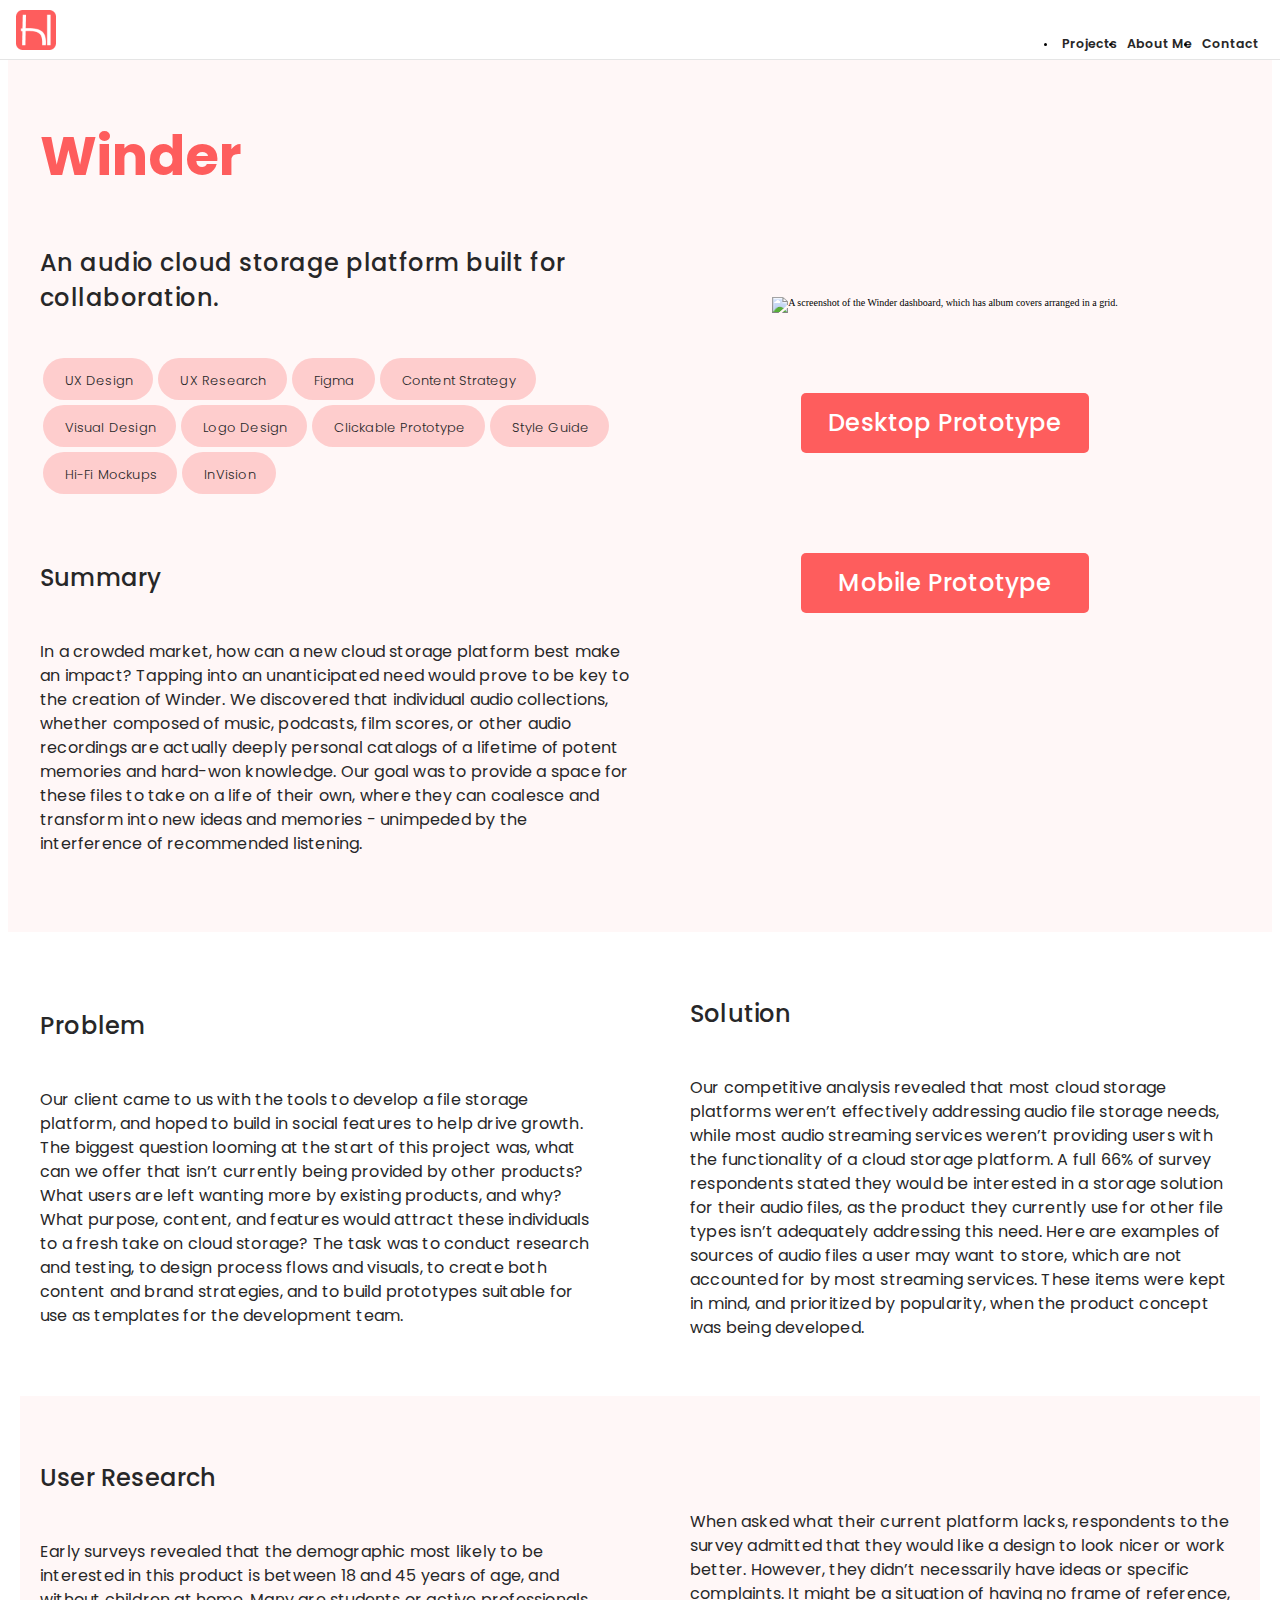
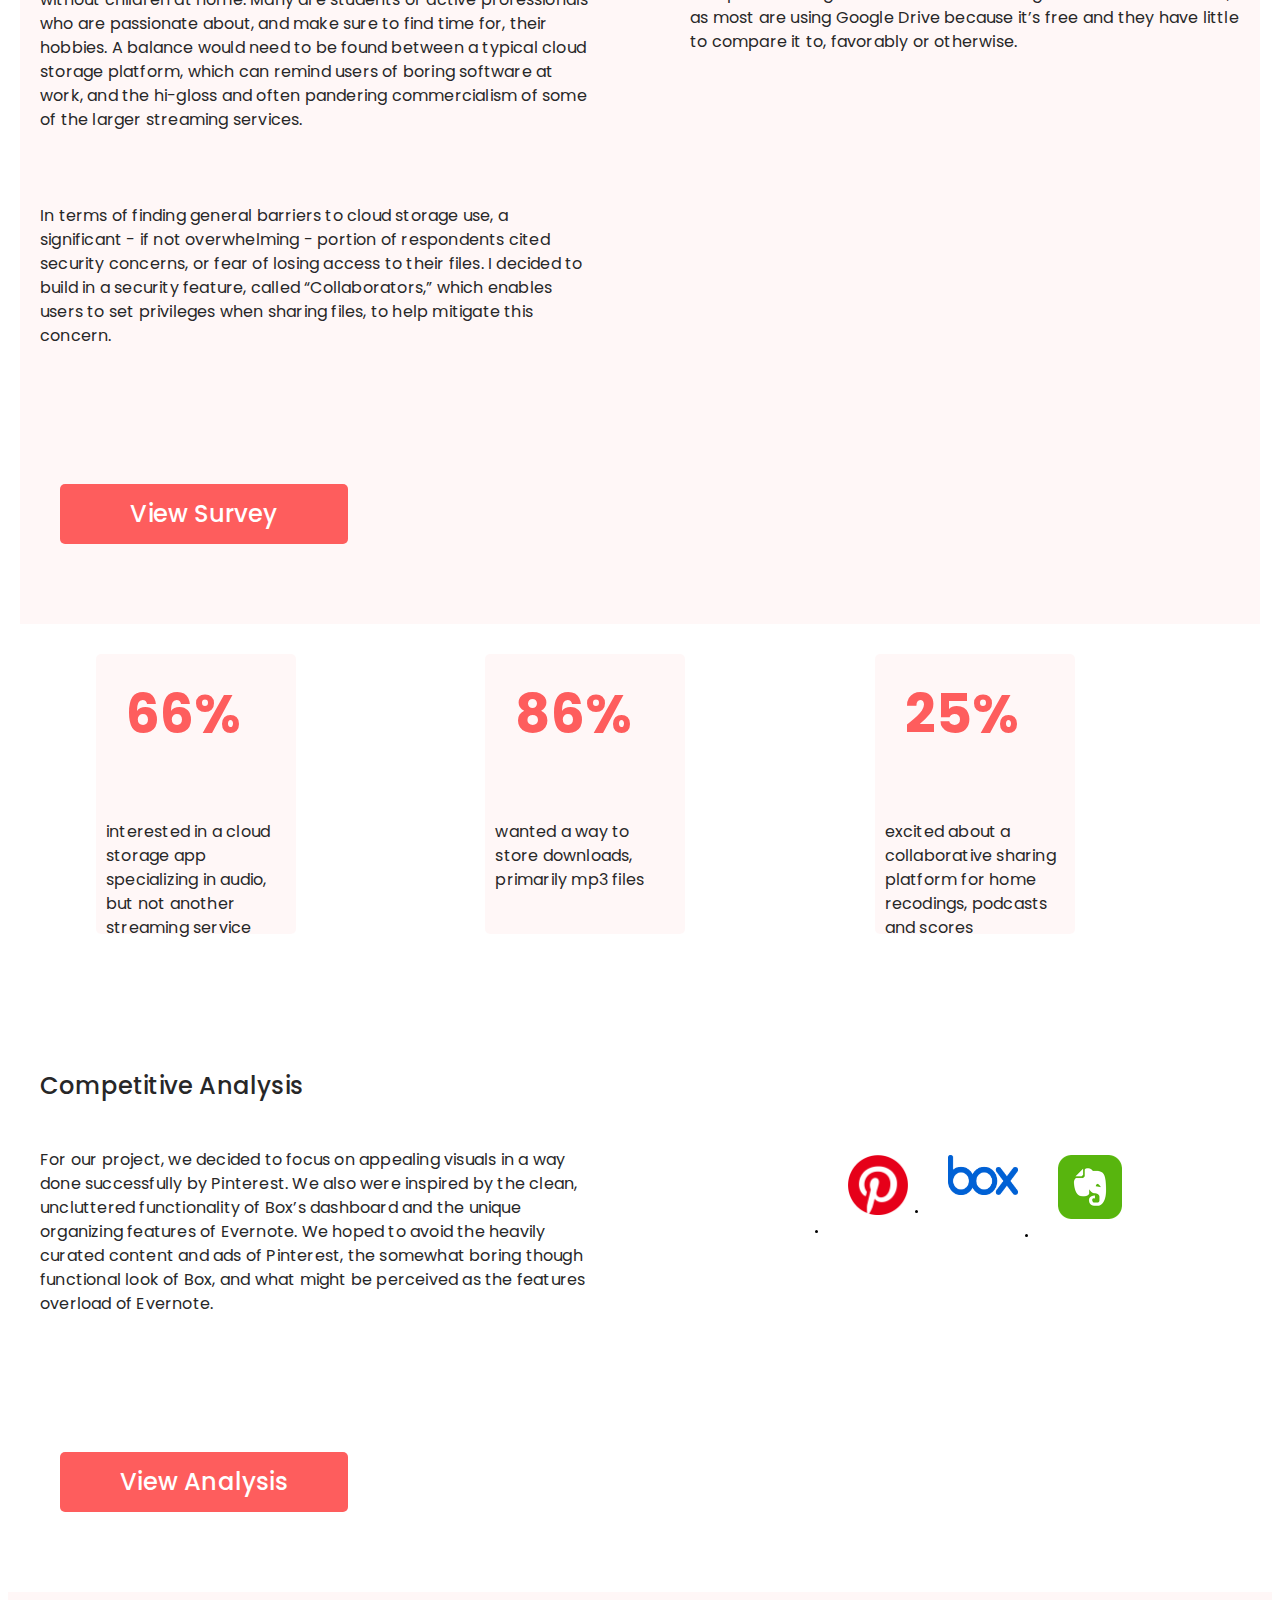
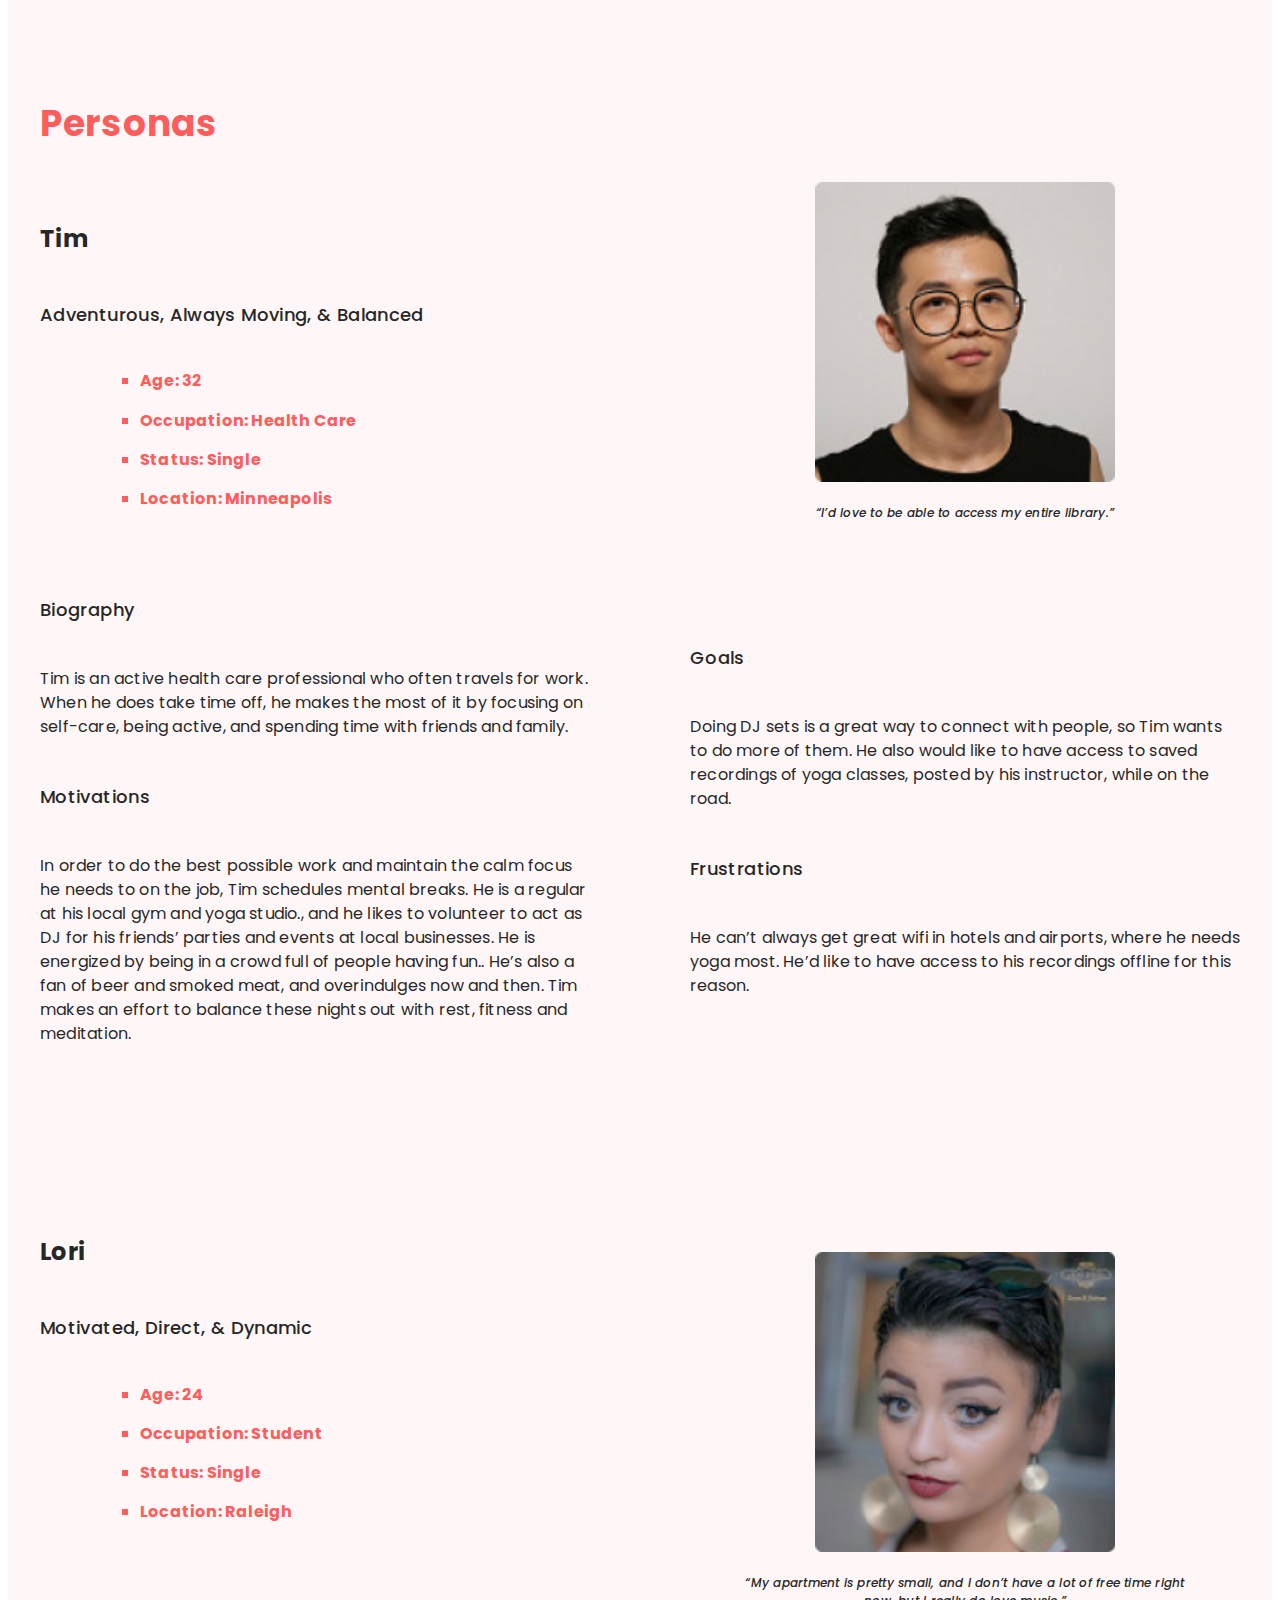
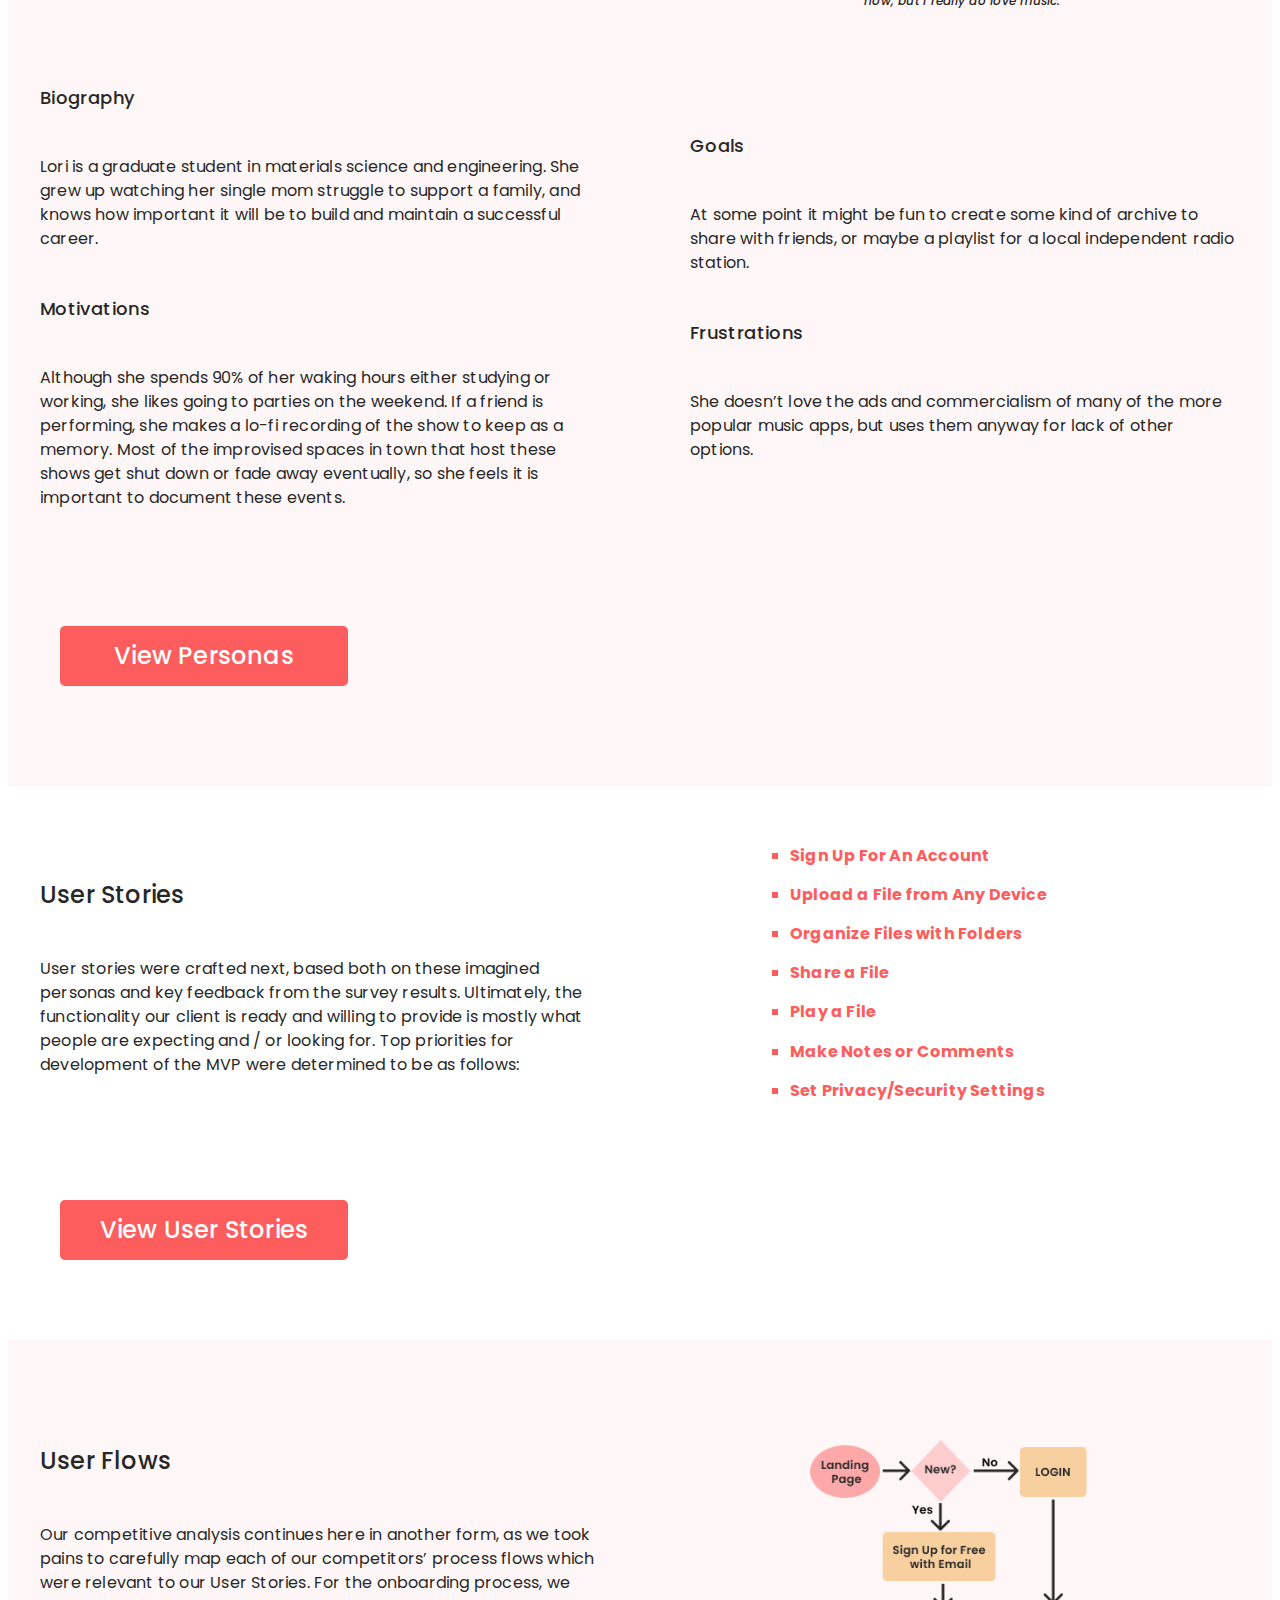
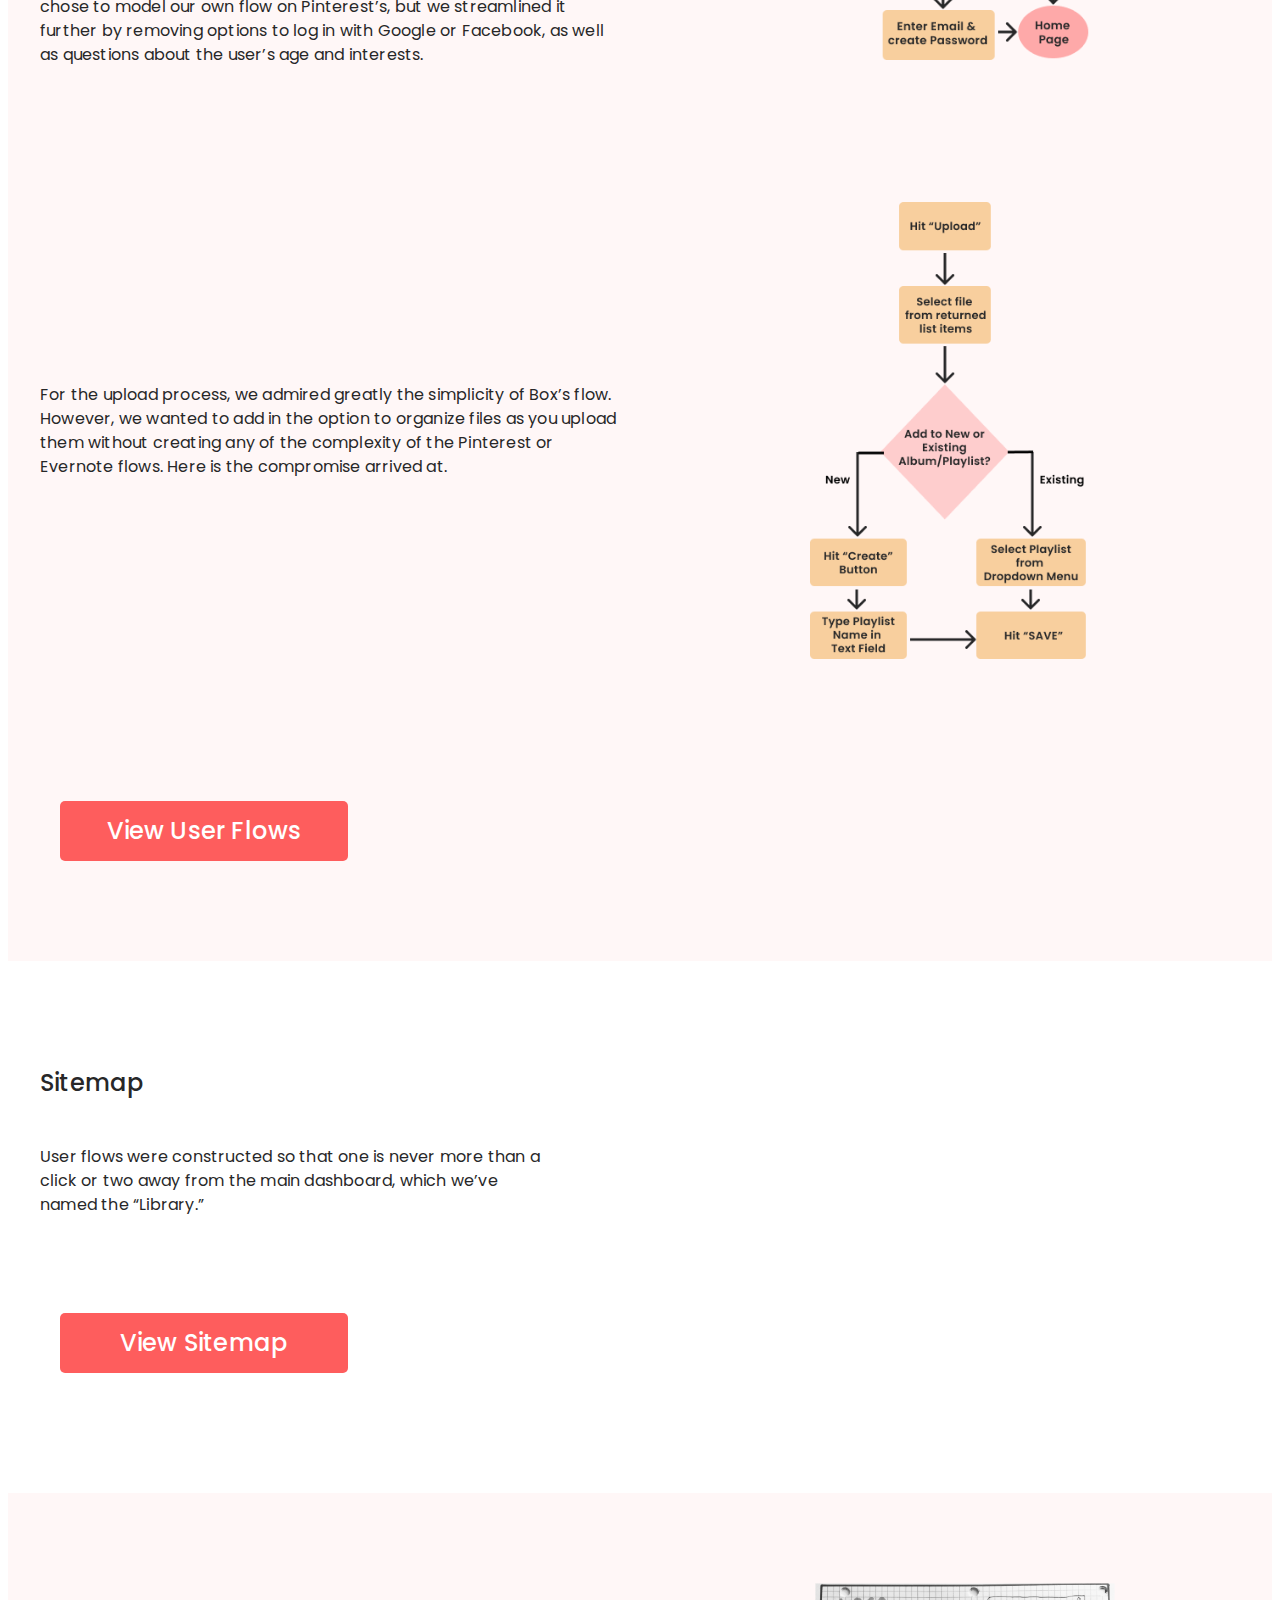
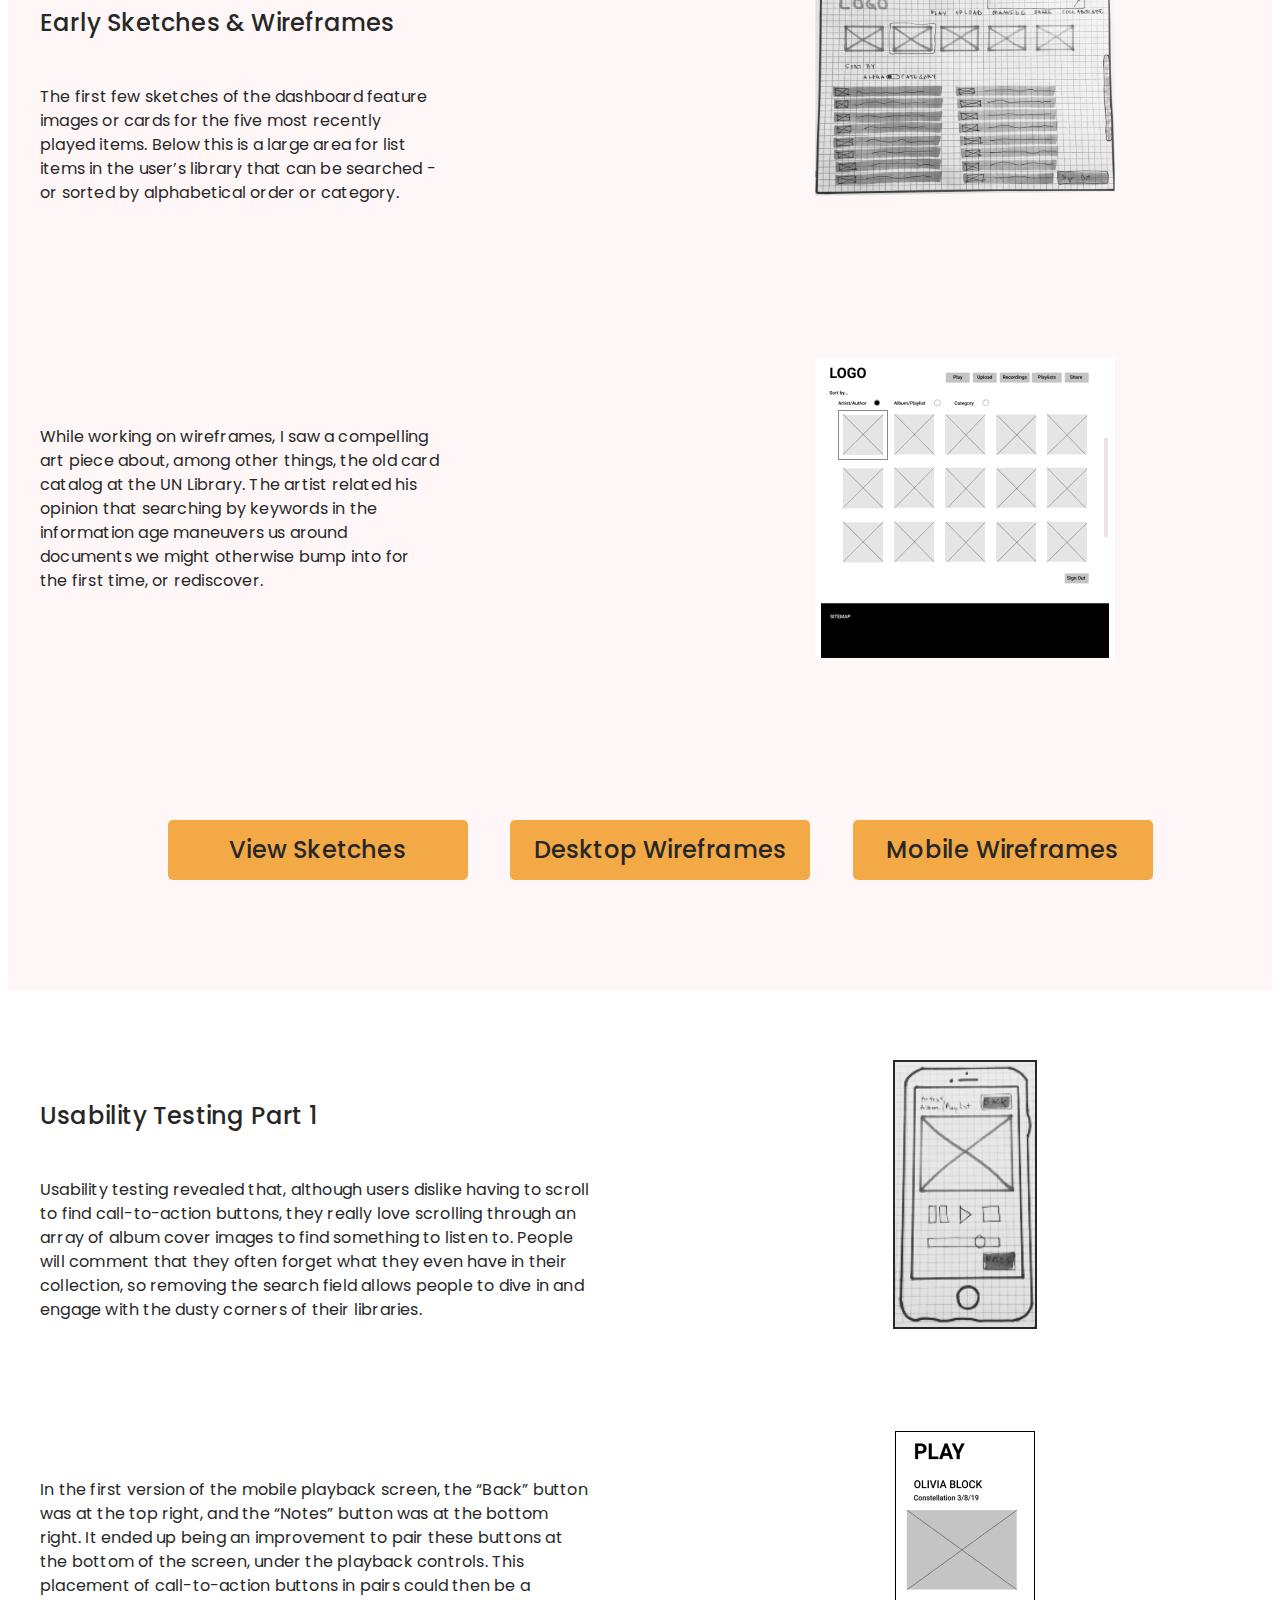
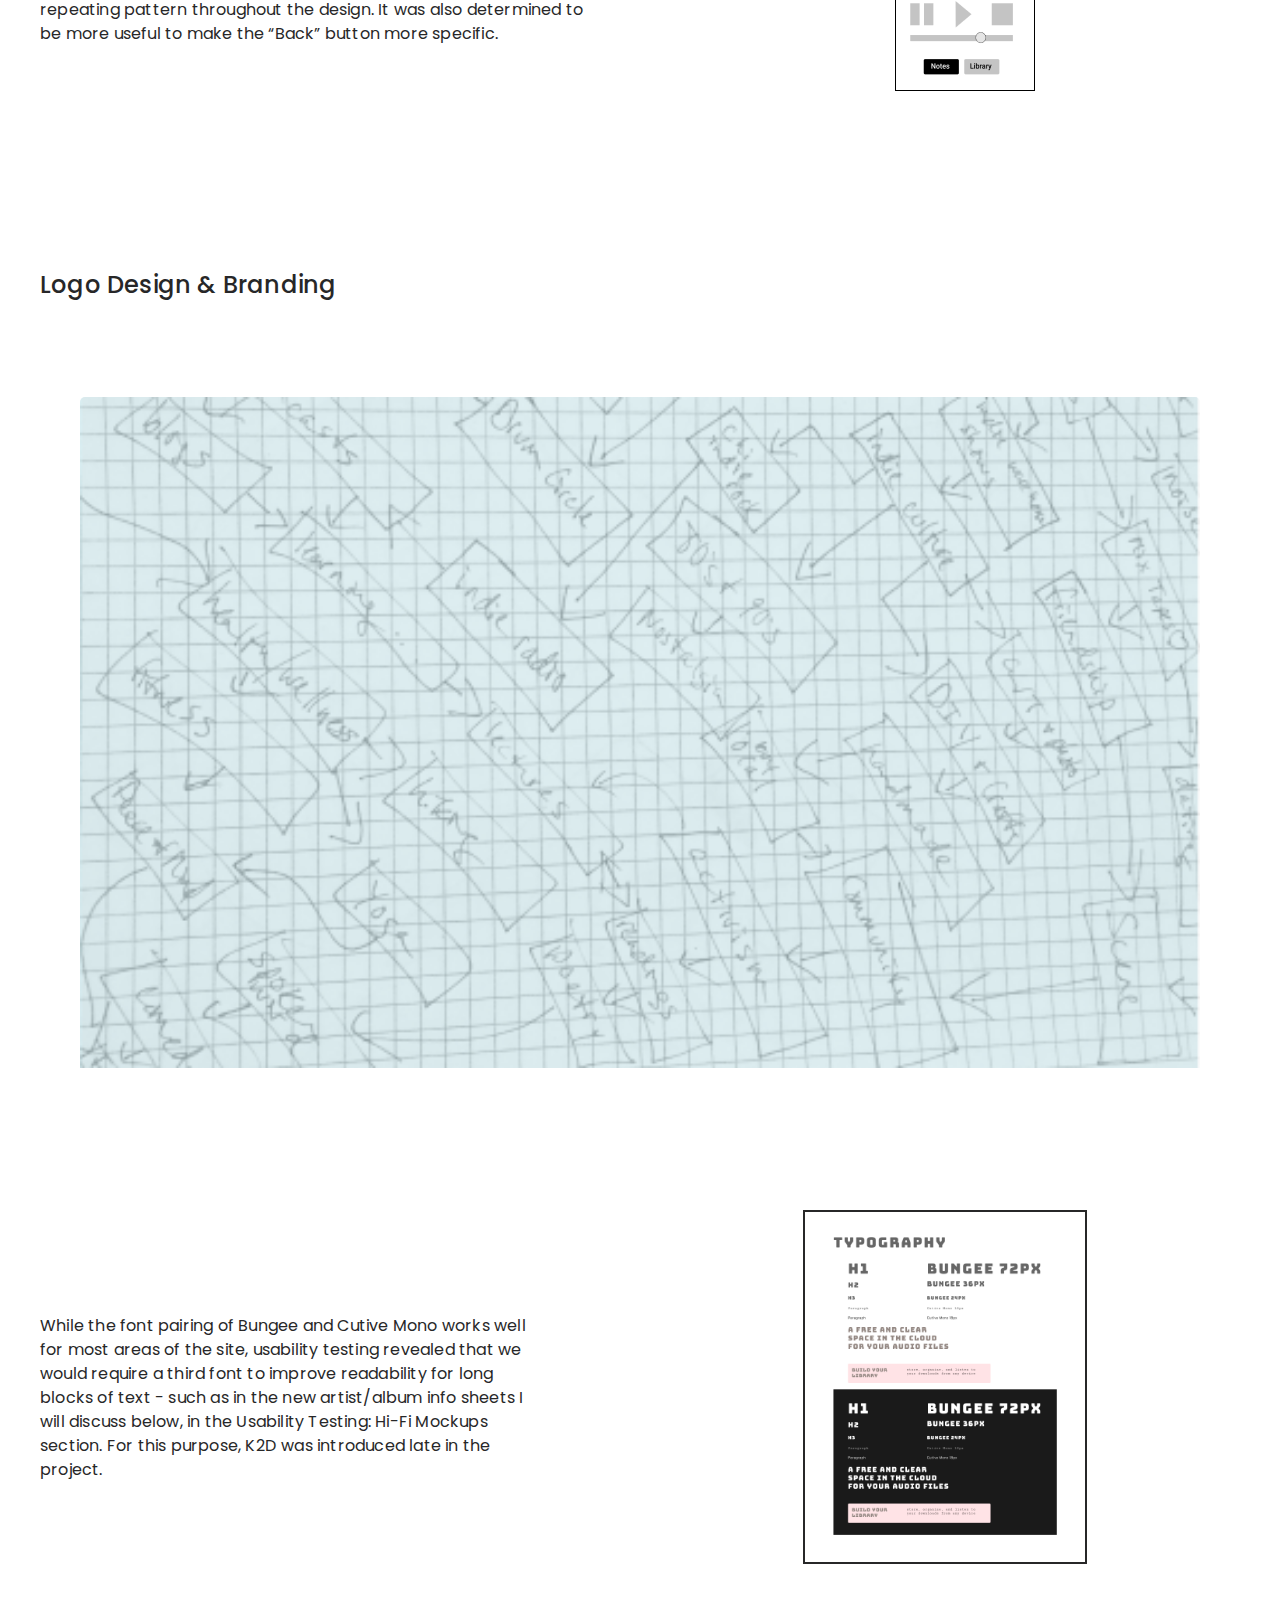
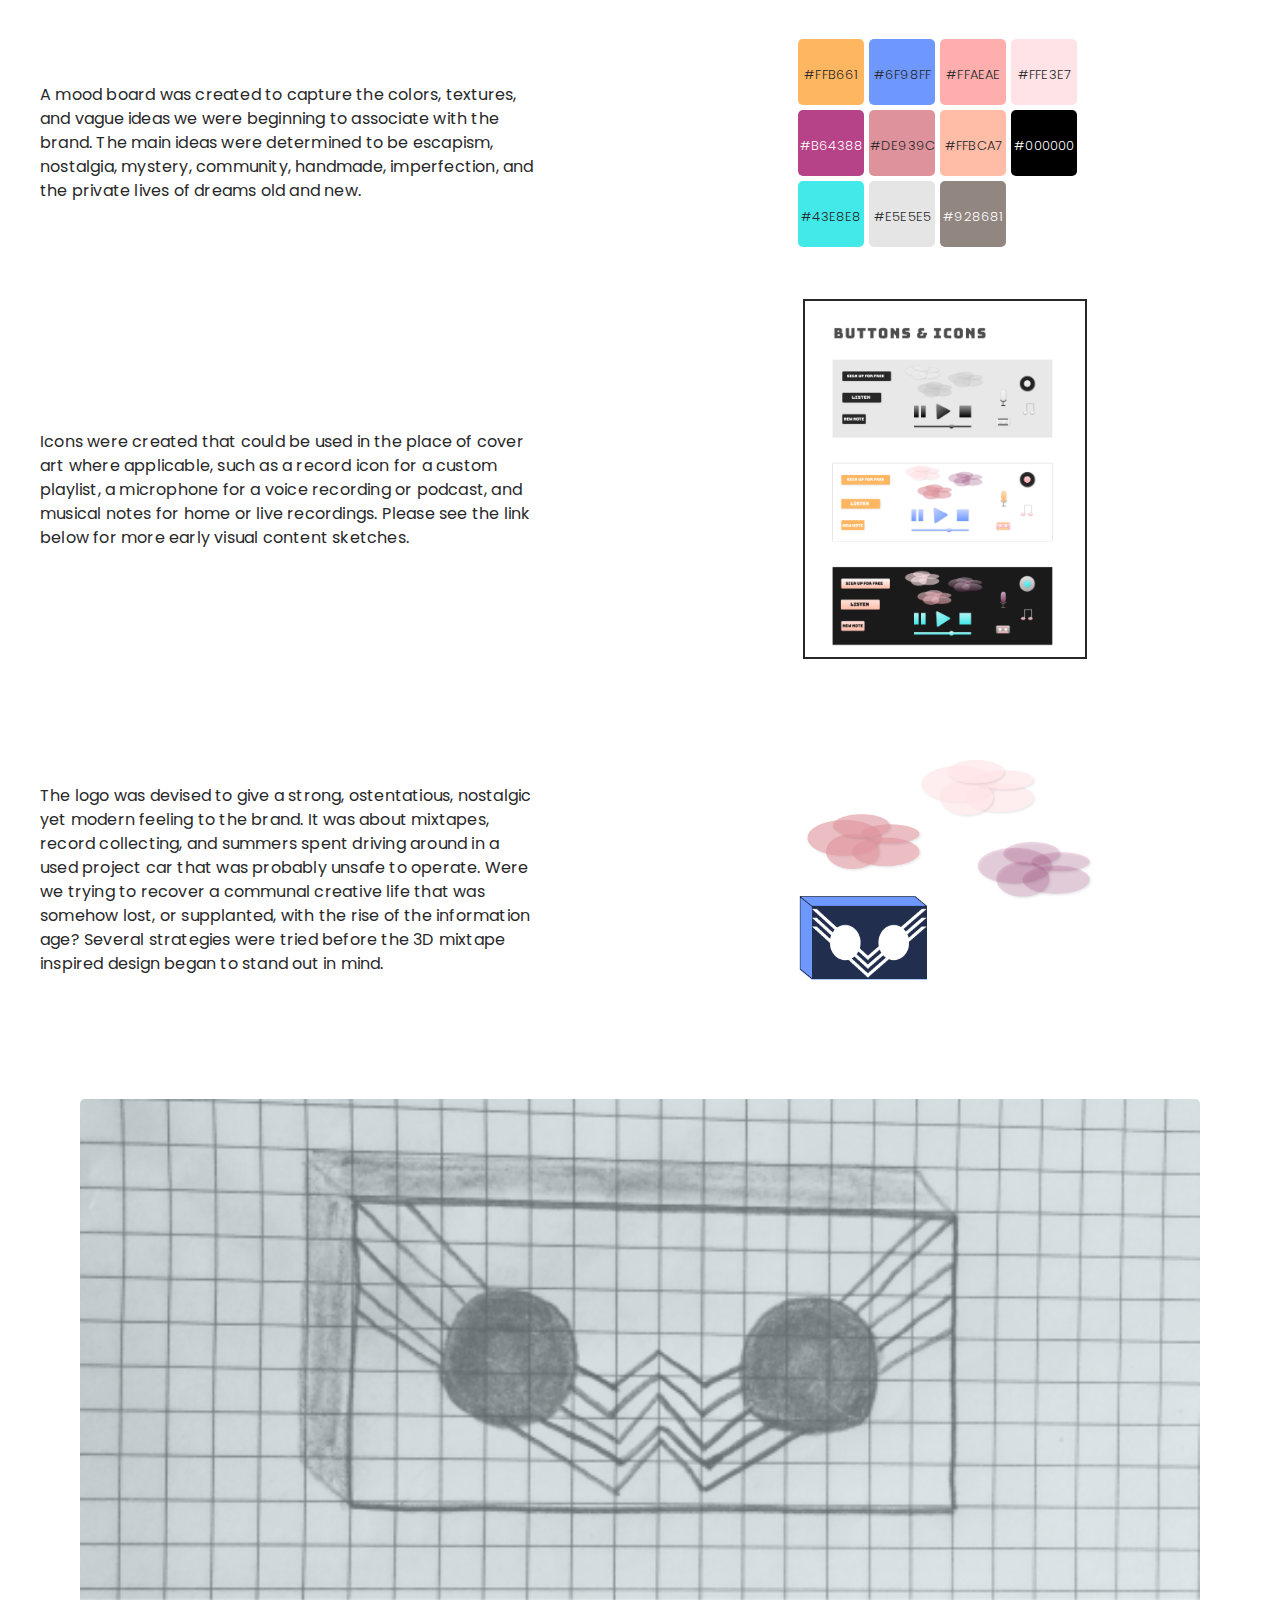
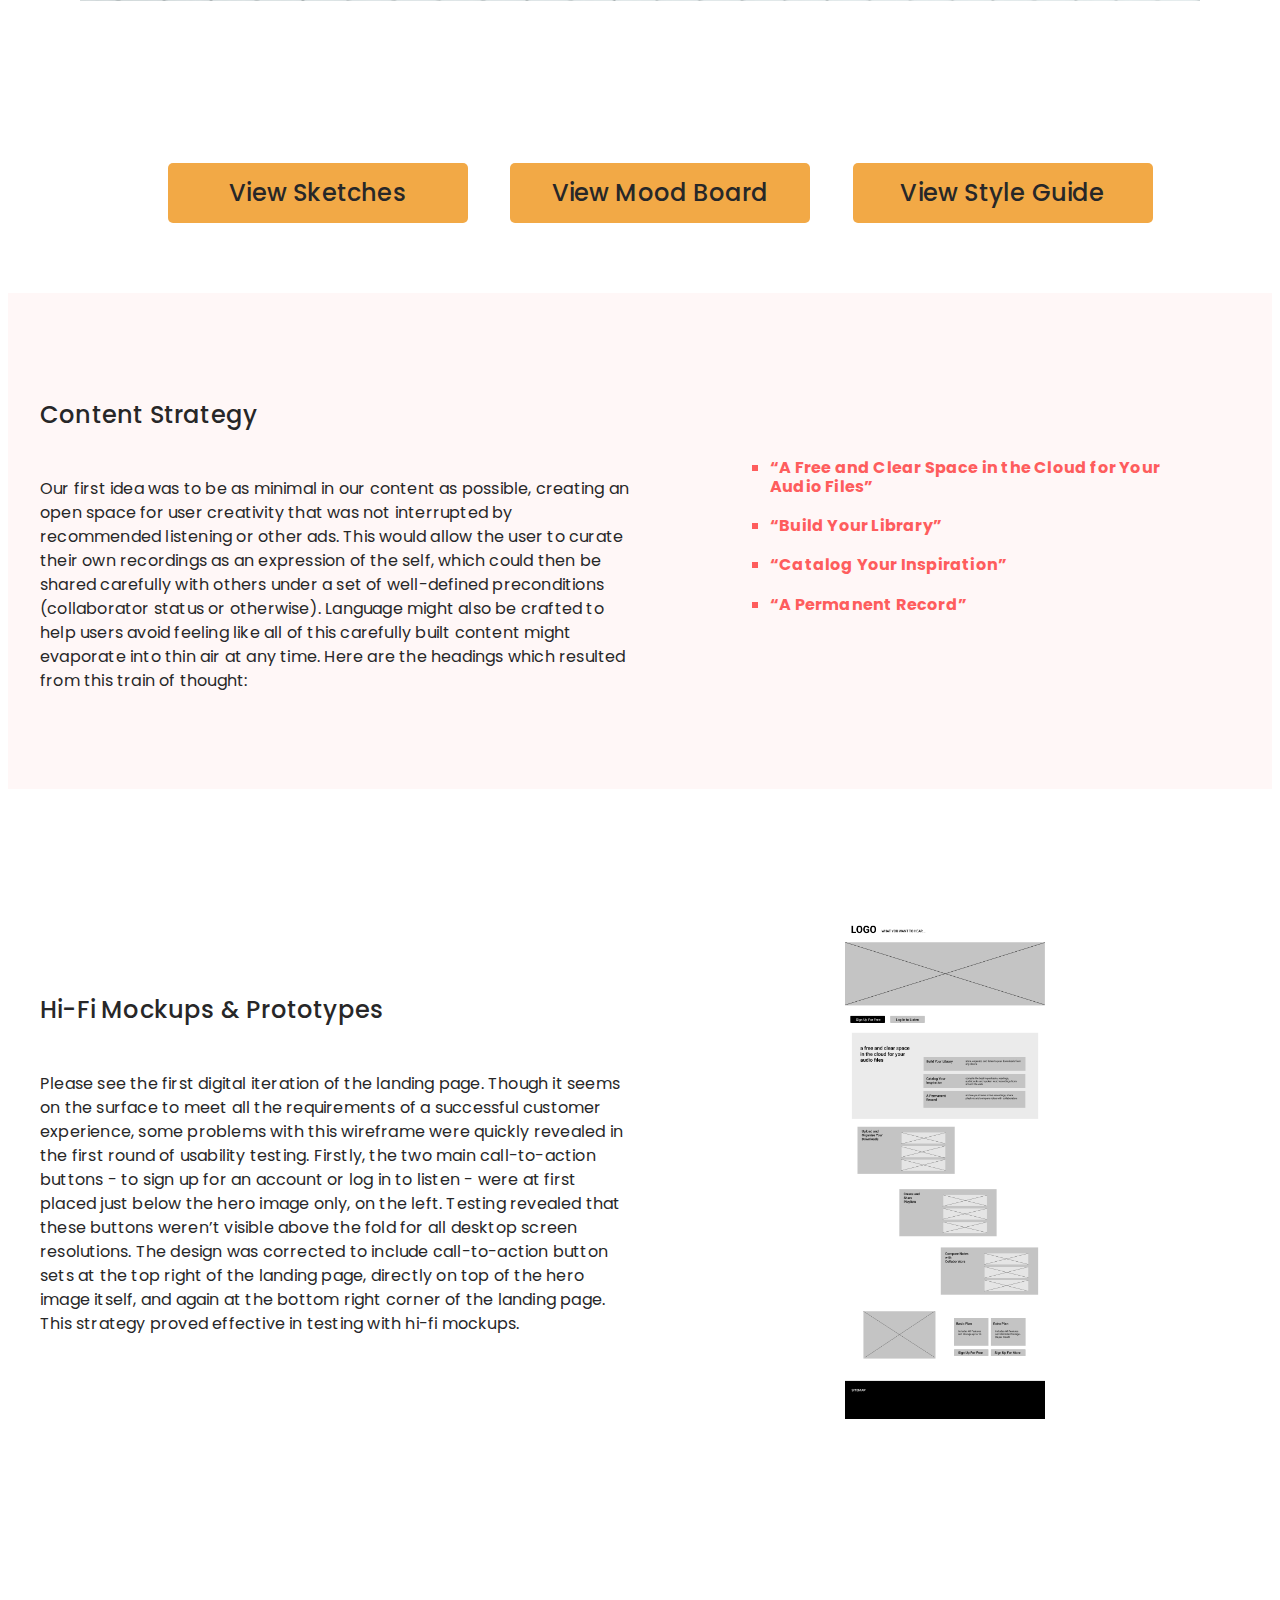
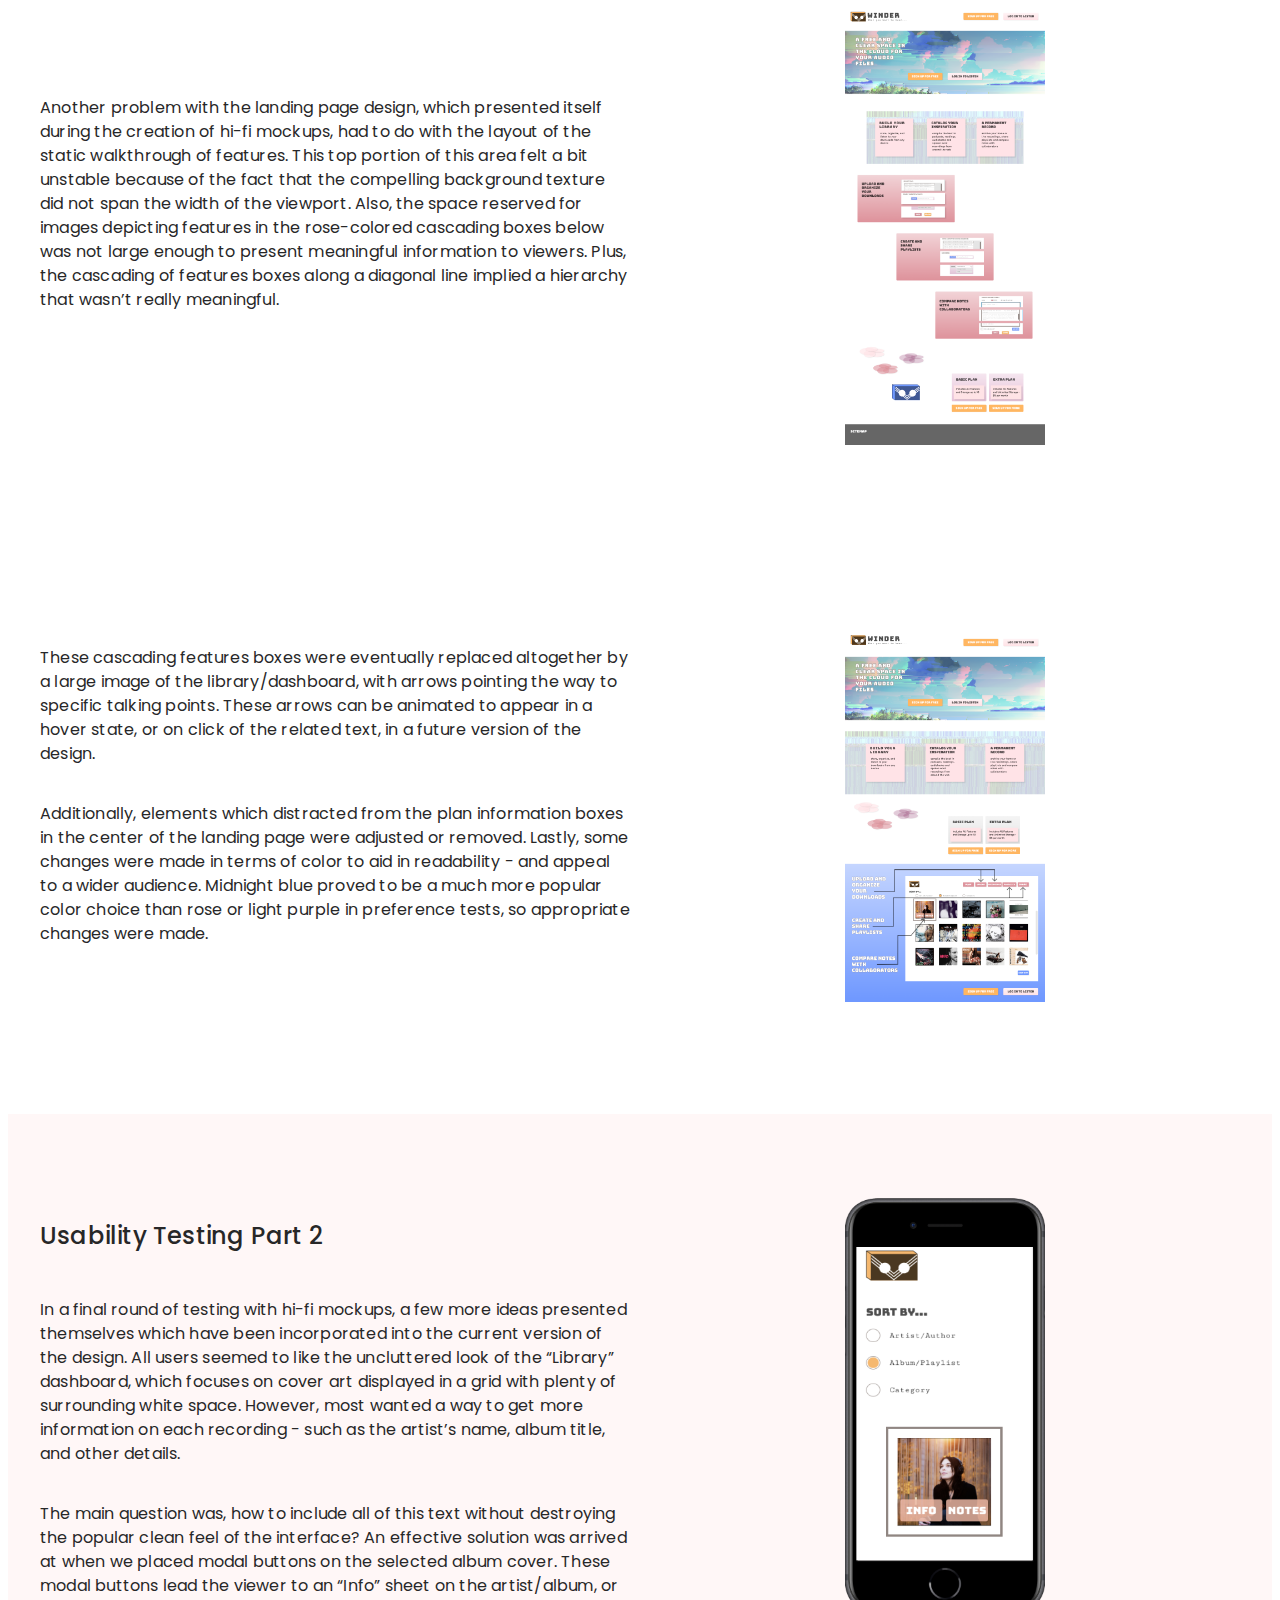
==== project.html @ dde90daf "making images slightly larger again so they center in a pleasing way in desktop." ====
<!DOCTYPE html>
<html lang="en">
  <head>
    <!-- Global site tag (gtag.js) - Google Analytics -->
<script async src="https://www.googletagmanager.com/gtag/js?id=UA-144178358-1"></script>
<script>
  window.dataLayer = window.dataLayer || [];
  function gtag(){dataLayer.push(arguments);}
  gtag('js', new Date());
  gtag('config', 'UA-144178358-1');
</script>
    <meta charset="utf-8">
    <title>Holly Lipper | Portfolio 2019 | Winder Case Study</title>
    <link rel="stylesheet" href="css/reset.css">
    <link rel="stylesheet" href="css/style.css">
    <meta name="viewport" content="width=device-width, initial-scale=1">
    <link href="https://fonts.googleapis.com/css?family=Poppins:300,400,500,600,700,800&display=swap" rel="stylesheet">

  </head>
  <body>
    <nav>
        <a href="index.html#hero">
        <img src="images/portfolio.logo.10.2019.png" class="logo" alt="Holly Lipper's logo."></a>
        <ul class="nav-links">
        <li><a href="index.html#project-locket">Projects</a></li>
        <li><a href="index.html#bio">About Me</a></li>
        <li><a href="index.html#contact">Contact</a></li>
      </ul>
    </nav>

      <section class="summary">
      <div class="container">
        <div class="text">
        <h1>Winder</h1>
        <h2>An audio cloud storage platform built for collaboration.</h2>
        <section class="chipbox-winder">
          <span class="mdl-chip-winder">
            <span class="mdl-chip__text">UX Design</span>
          </span>
          <span class="mdl-chip-winder">
            <span class="mdl-chip__text">UX Research</span>
          </span>
          <span class="mdl-chip-winder">
            <span class="mdl-chip__text">Figma</span>
          </span>
          <span class="mdl-chip-winder">
            <span class="mdl-chip__text">Content Strategy</span>
          </span>
          <span class="mdl-chip-winder">
            <span class="mdl-chip__text">Visual Design</span>
          </span>
          <span class="mdl-chip-winder">
            <span class="mdl-chip__text">Logo Design</span>
          </span>
          <span class="mdl-chip-winder">
            <span class="mdl-chip__text">Clickable Prototype</span>
          </span>
          <span class="mdl-chip-winder">
            <span class="mdl-chip__text">Style Guide</span>
          </span>
        <span class="mdl-chip-winder">
          <span class="mdl-chip__text">Hi-Fi Mockups</span>
        </span>
        <span class="mdl-chip-winder">
          <span class="mdl-chip__text">InVision</span>
        </span>
      </section>
  <h3>Summary</h3>
      <p>In a crowded market, how can a new cloud storage platform best make an impact?  Tapping into an unanticipated
        need would prove to be key to the creation of Winder.  We discovered that individual audio collections, whether
        composed of music, podcasts, film scores, or other audio recordings are actually deeply personal catalogs of a
        lifetime of potent memories and hard-won knowledge.  Our goal was to provide a space for these files to take on
        a life of their own, where they can coalesce and transform into new ideas and memories - unimpeded by the
        interference of recommended listening.</p>
</div>
    <div class="center-image">
      <figure>
        <img src="images/winder-dashboard-macbook.png" class="winder-dashboard-detail" alt="A screenshot of the Winder dashboard, which has album covers arranged in a grid.">
        <figcaption></figcaption>
      </figure>
      <div class="button-box">
      <a href="https://www.figma.com/proto/SarIr8S8u3GnLNud6lPV6sJU/Desktop-Clickable-Prototype-Version-3?node-id=1%3A2&scaling=min-zoom" target="_blank" class = "button">Desktop Prototype</a>
    </div>
    <div class="button-box">
      <a href="https://www.figma.com/proto/Nmw335jQU5jm5mwiywj0Jivx/Hi-Fi-Clickable-Prototype-iPhone?node-id=1%3A2&scaling=scale-down" target="_blank" class = "button-2">Mobile Prototype</a>
  </div>
    </div>
      </div>
  </section>
        <section class="problem-solution">
        <div class="container">
        <section class="problem">
          <h3>Problem</h3>
            <p>Our client came to us with the tools to develop a file storage platform, and hoped to build in social features
            to help drive growth.  The biggest question looming at the start of this project was, what can we offer that isn’t
            currently being provided by other products?  What users are left wanting more by existing products, and why?
            What purpose, content, and features would attract these individuals to a fresh take on cloud storage?   The task
            was to conduct research and testing, to design process flows and visuals, to create both content and brand strategies,
            and to build prototypes suitable for use as templates for the development team.</p>
        </section>
        <section class="solution">
          <h3>Solution</h3>
            <p>Our competitive analysis revealed that most cloud storage platforms weren’t effectively addressing audio file
              storage needs, while most audio streaming services weren’t providing users with the functionality of a cloud
              storage platform.  A full 66% of survey respondents stated they would be interested in a storage solution for their
              audio files, as the product they currently use for other file types isn’t adequately addressing this need.  Here
              are examples of sources of audio files a user may want to store, which are not accounted for by most streaming services.
              These items were kept in mind, and prioritized by popularity, when the product concept was being developed.</p>
        </section>
      </div>
      </section>
            <section class="user-research">
            <div class="container">
              <div class="text">
            <h3>User Research</h3>
              <p class="user-research-p1">Early surveys revealed that the demographic most likely to be interested in this product is between 18 and 45 years
                of age, and without children at home.  Many are students or active professionals who are passionate about, and make
                sure to find time for, their hobbies.  A balance would need to be found between a typical cloud storage platform,
                which can remind users of boring software at work, and the hi-gloss and often pandering commercialism of some of the
                larger streaming services.</p>
            </div>
            <div class="text-right">
              <p class="user-research-p2">When asked what their current platform lacks, respondents to the survey admitted that they would like a design to
                look nicer or work better.  However, they didn’t necessarily have ideas or specific complaints.  It might be a situation
                of having no frame of reference, as most are using Google Drive because it’s free and they have little to compare it to,
                favorably or otherwise.</p>
          </div>
          <div class="text">
                <p class="user-research-p3">In terms of finding general barriers to cloud storage use, a significant - if not overwhelming -
                portion of respondents cited security concerns, or fear of losing access to their files.  I decided to build in a security
                feature, called “Collaborators,” which enables users to set privileges when sharing files, to help mitigate this concern.</p>
          </div>
        </div>
        <div class="container">
          <div class="button-box">
          <a href="https://docs.google.com/forms/d/e/1FAIpQLSdsw29UrWyTSa5l_HvsFd-adolClXOjDR6z3nCS33qp8YPNtQ/viewform?usp=sf_link" class="button" target="_blank">View Survey</a>
        </div>
        </div>
              </section>
              <div class="container">
              <section class="research-stats">
              <div class="research-stats-box">
              <figure class="research-stat1">
                <h2 class="research-percent">66%</h2>
                <figcaption class="research-figcaption">interested in a cloud storage app specializing in audio, but not another streaming service</figcaption>
              </figure>
            </div>
            <div class="research-stats-box">
              <figure class="research-stat2">
                <h2 class="research-percent">86%</h2>
                <figcaption class="research-figcaption">wanted a way to store downloads, primarily mp3 files</figcaption>
              </figure>
            </div>
            <div class="research-stats-box">
              <figure class="research-stat3">
                <h2 class="research-percent">25%</h2>
                <figcaption class="research-figcaption">excited about a collaborative sharing platform for home recodings, podcasts and scores</figcaption>
              </figure>
            </div>
            </section>
          </div>
            <section class="competitive-analysis">
            <div class="container">
            <div class="text">
             <h3>Competitive Analysis</h3>
              <p>For our project, we decided to focus on appealing visuals in a way done successfully by Pinterest.
               We also were inspired by the clean, uncluttered functionality of Box’s dashboard and the unique organizing features of Evernote.
               We hoped to avoid the heavily curated content and ads of Pinterest, the somewhat boring though functional look of Box,
               and what might be perceived as the features overload of Evernote.</p>
           </div>
           <div class="center-image">
               <ul class="competitor-icons">
                 <li><img src="images/badgeRGB-244px.png" class="pinterest-icon" alt="Pinterest"></li>
                 <li><img src="images/box_blue.png" class="box-icon" alt="Box"></li>
                 <li><img src="images/evernote-logo.png" class="evernote-icon" alt="Evernote"></li>
               </ul>
            </div>
            <div class="button-box">
            <a href="https://docs.google.com/document/d/1-c7bFSGmNZrM_As46ng2uZT89h3t_zQrecSQ1cVyLZY/edit?usp=sharing" class="button" target="_blank">View Analysis</a>
          </div>
          </div>
            </section>
            <section class="personas">
              <div class="container">
                <div class="text">
             <h2 class="persona-header">Personas</h2>
             <h3>Tim</h3>
             <h4>Adventurous, Always Moving, & Balanced</h4>
               <blockquote>
                 <ul>
                   <li>Age: 32</li>
                   <li>Occupation: Health Care</li>
                   <li>Status: Single</li>
                   <li>Location: Minneapolis</li>
                 </ul>
               </blockquote>
            </div>
             <div class="center-image">
               <figure>
                 <img src="images/Tim.png" class="persona-image1" alt="Tim, a young man in a black t-shirt and glasses.">
                 <figcaption>“I’d love to be able to access my entire library.”</figcaption>
               </figure>
             </div>
             <div class="text">
               <h4>Biography</h4>
                <p>Tim is an active health care professional who often travels for work.
                  When he does take time off, he makes the most of it by focusing on self-care, being active, and spending time with friends and family.  </p>
               <h4>Motivations</h4>
                <p>In order to do the best possible work and maintain the calm focus he needs to on the job, Tim schedules mental breaks.  He is a regular
                  at his local gym and yoga studio., and he likes to volunteer to act as DJ for his friends’ parties and events at local businesses.  He is
                  energized by being in a crowd full of people having fun..  He’s also a fan of beer and smoked meat, and overindulges now and then.  Tim
                  makes an effort to balance these nights out with rest, fitness and meditation.</p>
             </div>
             <div class="text">
               <h4>Goals</h4>
                <p>Doing DJ sets is a great way to connect with people, so Tim wants to do more of them.  He also would like to have access to saved
                  recordings of yoga classes, posted by his instructor, while on the road.</p>
               <h4>Frustrations</h4>
                <p>He can’t always get great wifi in hotels and airports, where he needs yoga most.  He’d like to have access to his
                  recordings offline for this reason.</p>
             </div>
              <div class="text">
                <h3>Lori</h3>
                <h4>Motivated, Direct, & Dynamic</h4>
                  <blockquote>
                    <ul>
                      <li>Age: 24</li>
                      <li>Occupation: Student</li>
                      <li>Status: Single</li>
                      <li>Location: Raleigh</li>
                    </ul>
                  </blockquote>
              </div>
              <div class="center-image">
              <figure>
                <img src="images/Lori.png" class="persona-image2" alt="Lori, a young woman with huge gold earrings and cat's eye/winged eyeliner.">
                <figcaption>“My apartment is pretty small, and I don’t have a lot of free time right now, but I really do love music.”</figcaption>
              </figure>
              </div>
              <div class="text">
                <h4>Biography</h4>
                 <p>Lori is a graduate student in materials science and engineering.  She grew up watching her single mom struggle to support
                   a family, and knows how important it will be to build and maintain a successful career.</p>
                <h4>Motivations</h4>
                 <p>Although she spends 90% of her waking hours either studying or working, she likes going to parties on the weekend.  If a friend is performing, she makes a lo-fi recording of the show to keep as a memory.
                   Most of the improvised spaces in town that host these shows get shut down or fade away eventually, so she feels it is important to document these events.</p>
              </div>
              <div class="text">
                <h4>Goals</h4>
                 <p>At some point it might be fun to create some kind of archive to share with friends, or maybe a playlist for a local independent radio station.</p>
                <h4>Frustrations</h4>
                 <p>She doesn’t love the ads and commercialism of many of the more popular music apps, but uses them anyway for lack of other options.</p>
            </div>
          <div class="button-box">
          <a href="https://www.figma.com/file/UNiLdyO5IgkAJ7OjRxcqYdwN/Personas" class="button" target="_blank">View Personas</a>
        </div>
            </div>
              </section>
              <section class="user-stories">
                <div class="container">
                  <div class="text">
                <h3>User Stories</h3>
                  <p>User stories were crafted next, based both on these imagined personas and key feedback from the survey results.  Ultimately,
                  the functionality our client is ready and willing to provide is mostly what people are expecting and / or looking for.
                  Top priorities for development of the MVP were determined to be as follows:</p>
                </div>
                <div class="text-right">
                <blockquote class="user-stories-blockquote">
                  <ul>
                   <li>Sign Up For An Account</li>
                   <li>Upload a File from Any Device</li>
                   <li>Organize Files with Folders</li>
                   <li>Share a File</li>
                   <li>Play a File</li>
                   <li>Make Notes or Comments</li>
                   <li>Set Privacy/Security Settings</li>
                  </ul>
                 </blockquote>
               </div>
               <div class="button-box">
                 <a href="https://docs.google.com/spreadsheets/d/1RnoP77VsNVeUs-py1ohrHGk9FZxfXM26qnp1AfAcCXs/edit?usp=sharing" class="button" target="_blank">View User Stories</a>
               </div>
             </div>
                </section>
                <section class="user-flows">
                  <div class="container">
                    <div class="text">
                 <h3>User Flows</h3>
                  <p class="user-flows-p1">Our competitive analysis continues here in another form, as we took pains to carefully map each of our competitors’
                    process flows which were relevant to our User Stories.  For the onboarding process, we chose to model our own flow
                    on Pinterest’s, but we streamlined it further by removing options to log in with Google or Facebook, as well as
                    questions about the user’s age and interests.</p>
                  </div>
                <div class="center-image">
                    <figure>
                      <img src="images/user_flow_onboarding.png" class="flow-image1" alt="A diagram of the Winder onboarding flow.">
                      <figcaption></figcaption>
                    </figure>
                  </div>
                <div class="text">
                  <p class="user-flows-p2">For the upload process, we admired greatly the simplicity of Box’s flow.  However, we wanted to add in the option
                     to organize files as you upload them without creating any of the complexity of the Pinterest or Evernote flows.
                     Here is the compromise arrived at.</p>
                  </div>
                  <div class="center-image">
                    <figure>
                      <img src="images/user_flow_upload.png" class="flow-image2" alt="A diagram of the Winder upload flow.">
                      <figcaption></figcaption>
                    </figure>
                  </div>
                  <div class="button-box">
                      <a href="https://drive.google.com/open?id=1laFAM9BPUgruK1ugqzEM4s9NDgs0cM3Y" class="button" target="_blank">View User Flows</a>
                  </div>
                </div>
                  </section>
                  <section class="sitemap">
                    <div class="container">
                      <div class="text">
                    <h3>Sitemap</h3>
                     <p>User flows were constructed so that one is never more than a click or two away from the main
                     dashboard, which we’ve named the “Library.”
                   </p>
                   <div class="button-box">
                    <a href="https://drive.google.com/file/d/1AIGmeiYgug0BsjCMEK9DW-cGW_3VJc0h/view?usp=sharing" target="_blank" class = "button">View Sitemap</a>
                  </div>
                </div>
              </div>
                  </section>
                  <section class="sketches-wireframes">
                    <div class="container">
                      <div class="text">
                    <h3>Early Sketches & Wireframes</h3>
                      <p class="sketches-wireframes-p1">The first few sketches of the dashboard feature images or cards for the five most recently played items.  Below this
                         is a large area for list items in the user’s library that can be searched - or sorted by alphabetical order or category.  </p>
                       </div>
                       <div class="center-image">
                         <figure>
                           <img src="images/early_dashboard_sketch.png" class="sketches-wireframes1" alt="The first sketch of the desktop dashboard, with two ugly columns of list items and a search field.">
                           <figcaption></figcaption>
                         </figure>
                       </div>
                     </div>
                     <div class="container">
                       <div class="text">
                      <p class="sketches-wireframes-p2">While working on wireframes, I saw a compelling art piece about, among other things, the old card catalog at the UN Library.
                          The artist related his opinion that searching by keywords in the information age maneuvers us around documents we might
                          otherwise bump into for the first time, or rediscover.  </p>
                      </div>
                      <div class="center-image">
                        <figure>
                          <img src="images/desktop_dashboard_wireframe.png" class="sketches-wireframes2" alt="An early wireframe of the revised dashboard, without search and with a grid of album cover images.">
                          <figcaption></figcaption>
                        </figure>
                      </div>
                    </div>
                    <div class="three-CTA">
                        <ul class="sketches-links">
                        <span class="button-box">
                        <li class="branding-links-button"><a href="https://www.dropbox.com/sh/d5tzz7p6zs7e44v/AAA4mTGSs8TGVMoipcYMNMsDa?dl=0" target="_blank">View Sketches</a></li>
                      </span>
                      <span class="button-box">
                        <li class="branding-links-button"><a href="https://www.figma.com/file/OzXfiBTNhtWRU8L97IltslHR/Desktop-Wireframes" target="_blank">Desktop Wireframes</a></li>
                      </span>
                      <span class="button-box">
                        <li class="branding-links-button"><a href="https://www.figma.com/file/ZpcaTQaBQSU4ucBiiTa3GEyt/Mobile-Wireframes" target="_blank">Mobile Wireframes</a></li>
                      </span>
                      </ul>
                    </div>
                      </section>
                      <section class="testing-part-1">
                        <div class="container">
                        <div class="text">
                        <h3>Usability Testing Part 1</h3>
                          <p class="testing-part-1-p1">Usability testing revealed that, although users dislike having to scroll to find call-to-action buttons, they really love scrolling
                            through an array of album cover images to find something to listen to.  People will comment that they often forget what they even have
                            in their collection, so removing the search field allows people to dive in and engage with the dusty corners of their libraries.</p>
                          </div>
                            <div class="center-image">
                            <figure>
                              <img src="images/mobile_playback_sketch.png" class="sketches-narrow-item1" alt="The first sketch of the mobile playback screen, with the save button at the bottom and the back button at the top.">
                              <figcaption></figcaption>
                            </figure>
                          </div>
                          <div class="text">
                          <p class="testing-part-1-p2">In the first version of the mobile playback screen, the “Back” button was at the top right, and the “Notes” button was at the bottom
                            right.  It ended up being an improvement to pair these buttons at the bottom of the screen, under the playback controls.  This placement
                            of call-to-action buttons in pairs could then be a repeating pattern throughout the design.  It was also determined to be more useful
                            to make the “Back” button more specific.</p>
                          </div>
                          <div class="center-image">
                            <figure>
                              <img src="images/mobile_playback_wireframe.png" class="sketches-narrow-item2" alt="An early wireframe of the revised mobile playback screen, with both buttons next to each other.">
                              <figcaption></figcaption>
                            </figure>
                          </div>
                        </div>
                          </section>
                          <section class="logo-branding">
                              <div class="container">
                              <div class="text">
                              <h3>Logo Design & Branding</h3>
                              </div>
                            </div>
                            <div class="left-image">
                            <figure>
                              <img src="images/mindmap.png" class="mindmap" alt="An image of an early mindmap brainstorming exercise.">
                              <figcaption></figcaption>
                            </figure>
                          </div>
                            <div class="container">
                              <div class="text">
                                <p class="logo-branding-p1">While the font pairing of Bungee and Cutive Mono works well for most areas of the site, usability testing revealed that we would require a third font to
                                  improve readability for long blocks of text - such as in the new artist/album info sheets I will discuss below, in the Usability Testing: Hi-Fi Mockups
                                  section.  For this purpose, K2D was introduced late in the project.</p>
                              </div>
                              <div class="center-image">
                                <figure>
                                  <img src="images/Typography.png" class="typography" alt="Excerpt from the style guide, featuring the typography.">
                                  <figcaption></figcaption>
                                </figure>
                              </div>
                              <div class="text">
                                <p class="logo-branding-p2">A mood board was created to capture the colors, textures, and vague ideas we were beginning to associate with the brand.  The main ideas were determined
                                  to be escapism, nostalgia, mystery, community, handmade, imperfection, and the private lives of dreams old and new.</p>
                              </div>
                              <div class="center-image">
                                <section class="palette">
                                  <span class="palette1">
                                    <span class="palette-text1">#FFB661</span>
                                  </span>
                                  <span class="palette2">
                                    <span class="palette-text1">#6F98FF</span>
                                  </span>
                                  <span class="palette3">
                                    <span class="palette-text1">#FFAEAE</span>
                                  </span>
                                  <span class="palette4">
                                    <span class="palette-text1">#FFE3E7</span>
                                  </span>
                                  <span class="palette5">
                                    <span class="palette-text2">#B64388</span>
                                  </span>
                                  <span class="palette6">
                                    <span class="palette-text1">#DE939C</span>
                                  </span>
                                  <span class="palette7">
                                    <span class="palette-text1">#FFBCA7</span>
                                  </span>
                                  <span class="palette8">
                                    <span class="palette-text2">#000000</span>
                                  </span>
                                  <span class="palette9">
                                    <span class="palette-text1">#43E8E8</span>
                                  </span>
                                  <span class="palette10">
                                    <span class="palette-text1">#E5E5E5</span>
                                  </span>
                                  <span class="palette11">
                                    <span class="palette-text2">#928681</span>
                                  </span>
                                </section>
                            </div>
                              <div class="text">
                                <p class="logo-branding-p3"> Icons were created that could be used in the place of cover art where applicable, such as a record icon for a custom playlist, a microphone for a voice
                                  recording or podcast, and musical notes for home or live recordings.  Please see the link below for more early visual content sketches.</p>
                                </div>
                                  <div class="center-image">
                                    <figure>
                                      <img src="images/icons.png" class="typography" alt="A series of experiments with buttons, icons and other controls.">
                                      <figcaption></figcaption>
                                    </figure>
                                  </div>
                                  <div class="text">
                                <p class="logo-branding-p4">The logo was devised to give a strong, ostentatious, nostalgic yet modern feeling to the brand.  It was about mixtapes, record collecting, and summers
                                  spent driving around in a used project car that was probably unsafe to operate.  Were we trying to recover a communal creative life that was somehow lost,
                                  or supplanted, with the rise of the information age?  Several strategies were tried before the 3D mixtape inspired design began to stand out in mind.</p>
                                </div>
                                <div class="center-image">
                              <figure>
                                <img src="images/color_logo.png" class="mockups2" alt="Experiment with applying color to the logo.">
                                <figcaption></figcaption>
                              </figure>
                            </div>
                        </div>
                        <div class="left-image">
                        <figure>
                          <img src="images/winder.logo-sketch.png" class="mindmap" alt="Early drawing of the logo.">
                          <figcaption></figcaption>
                        </figure>
                      </div>
                            <div class="three-CTA">
                                <ul class="branding-links">
                                  <span class="button-box">
                                  <li class="branding-links-button"><a href="https://www.figma.com/file/Uvnx6JTRmxMahRjKeghkPa0C/Content-Strategy-Ideas?node-id=0%3A1" target="_blank">View Sketches</a></li>
                                </span>
                                <span class="button-box">
                                  <li class="branding-links-button"><a href="https://projects.invisionapp.com/boards/QH3TMARTV3S/" target="_blank">View Mood Board</a></li>
                                </span>
                                <span class="button-box">
                                  <li class="branding-links-button"><a href="https://www.figma.com/file/ZKdepOnsVPjd86oIje7AyVLG/Style-Guide-Version-1" target="_blank">View Style Guide</a></li>
                                </span>
                                </ul>
                              </div>
                              </section>
                              <section class="content-strategy">
                                <div class="container">
                                  <div class="text">
                                <h3>Content Strategy</h3>
                                  <p>Our first idea was to be as minimal in our content as possible, creating an open space for user creativity that was not interrupted by recommended
                                    listening or other ads.  This would allow the user to curate their own recordings as an expression of the self, which could then be shared carefully
                                    with others under a set of well-defined preconditions (collaborator status or otherwise).  Language might also be crafted to help users avoid feeling
                                    like all of this carefully built content might evaporate into thin air at any time.  Here are the headings which resulted from this train of thought:</p>
                                  </div>
                                  <div class="text-right">
                                  <blockquote>
                                   <ul class="content-strategy-quotes">
                                    <li>“A Free and Clear Space in the Cloud for Your Audio Files”</li>
                                    <li>“Build Your Library”</li>
                                    <li>“Catalog Your Inspiration”</li>
                                    <li>“A Permanent Record”</li>
                                   </ul>
                                 </blockquote>
                               </div>
                             </div>
                              </section>
                              <section class="hi-fi-mockups-prototypes">
                                <div class="container">
                                  <div class="text">
                                <h3>Hi-Fi Mockups & Prototypes</h3>
                                  <p>Please see the first digital iteration of the landing page.  Though it seems on the surface to meet all the requirements of a successful customer
                                   experience, some problems with this wireframe were quickly revealed in the first round of usability testing.  Firstly, the two main call-to-action buttons
                                   - to sign up for an account or log in to listen - were at first placed just below the hero image only, on the left.  Testing revealed that these buttons
                                   weren’t visible above the fold for all desktop screen resolutions.  The design was corrected to include call-to-action button sets at the top right of the
                                   landing page, directly on top of the hero image itself, and again at the bottom right corner of the landing page.  This strategy proved effective in testing
                                   with hi-fi mockups.</p>
                                 </div>
                                 <div class="center-image">
                                   <figure>
                                     <img src="images/desktop-landing-wireframe.png" class="long-mockups" alt="Desktop landing page version one, with questionable placement of buttons.">
                                     <figcaption></figcaption>
                                   </figure>
                                 </div>
                                 <div class="text">
                                   <p>Another problem with the landing page design, which presented itself during the creation of hi-fi mockups, had to do with the layout of the static
                                     walkthrough of features.  This top portion of this area felt a bit unstable because of the fact that the compelling background texture did not span the
                                      width of the viewport.  Also, the space reserved for images depicting features in the rose-colored cascading boxes below was not large enough to
                                      present meaningful information to viewers.  Plus, the cascading of features boxes along a diagonal line implied a hierarchy that wasn’t really meaningful.</p>
                                    </div>
                                    <div class="center-image">
                                   <figure>
                                     <img src="images/desktop-landing-mockup-1.png" class="long-mockups" alt="Desktop landing page version two, with better placement of buttons but with unclear hierarchy in content sections.">
                                     <figcaption></figcaption>
                                   </figure>
                                 </div>
                                 <div class="text">
                                   <p>These cascading features boxes were eventually replaced altogether by a large image of the library/dashboard, with arrows pointing the way to specific talking
                                    points.  These arrows can be animated to appear in a hover state, or on click of the related text, in a future version of the design. </p>

                                   <p>Additionally, elements which distracted from the plan information boxes in the center of the landing page were adjusted or removed.  Lastly, some changes
                                    were made in terms of color to aid in readability - and appeal to a wider audience.  Midnight blue proved to be a much more popular color choice than rose or light purple in preference tests, so appropriate changes were made.  </p>
                                  </div>
                                  <div class="center-image">
                                    <figure>
                                      <img src="images/desktop-landing-mockup-2.png" class="long-mockups" alt="Desktop landing final version, with improved use of images and color, and a more clear hierarchy of content.">
                                      <figcaption></figcaption>
                                    </figure>
                                  </div>
                                </div>
                                  </section>
                          <section class="testing-part-2">
                            <div class="container">
                              <div class="text">
                            <h3>Usability Testing Part 2</h3>
                              <p class="testing-round-2-p1">In a final round of testing with hi-fi mockups, a few more ideas presented themselves which have been incorporated into the current version of the design.
                                All users seemed to like the uncluttered look of the “Library” dashboard, which focuses on cover art displayed in a grid with plenty of surrounding white
                                space.  However, most wanted a way to get more information on each recording - such as the artist’s name, album title, and other details.</p>
                                <p>The main question was, how to include all of this text without destroying the popular clean feel of the interface?  An effective solution was arrived at when we placed modal
                                buttons on the selected album cover.  These modal buttons lead the viewer to an “Info” sheet on the artist/album, or to the “Notes” modal screen.</p>
                              </div>
                                <div class="center-image">
                                  <figure>
                                      <img src="images/winder-mobile-dashboard.png" class="winder-pic-testing" alt="The final version of the mobile dashboard screen, modal buttons for 'info' and 'notes'.">
                                        <figcaption></figcaption>
                                  </figure>
                                </div>
                                <div class="text">
                                <p class="testing-round-2-p2">One last concern raised in hi-fi prototype testing was a lack of information on the “Collaborator” privileges offered in the “Share” modal screen.
                                  Testers wanted to know what permissions were being granted when they shared a song or playlist with a collaborator.  To that end, a simple “?” button
                                  and associated info sheet were created.</p>
                              </div>
                              <section class="modal-buttons-images">
                                  <div class="center-image">
                                <figure>
                                    <img src="images/share-modal-desktop.png" class="modal-buttons-image" alt="The desktop 'share' modal screen, with the collaborator checkbox checked.">
                                      <figcaption></figcaption>
                                </figure>
                              </div>
                              <div class="center-image">
                                <figure>
                                  <img src="images/more-info-modal.png" class="modal-buttons-image" alt="The desktop 'info' screen.">
                                    <figcaption></figcaption>
                                </figure>
                              </div>
                            </section>
                            </div>
                          </section>
                          <section class="conclusion">
                            <div class="container">
                              <div class="text">
                            <h3>Conclusion</h3>
                            <p class="conclusion-p1">In setting out to create a usable interface that would evoke a retro, independent bookstore style we ended up creating a clean
                              interface that feels current.  Not only are buttons visible and usable on top of images, but testers anticipate that buttons will
                              be there and actively seek them out.  If time allowed, we would take more care to eliminate the need to scroll to find buttons in
                              modal screens across all devices.  Also, a later iteration will need to address the problems created by having more than one
                              organizing function carried out in a single modal screen.</p>
                            </div>
                            <div class="text-right">
                            <p class="conclusion-p2"> When two processes are at play, and there is a “Back” button, which screen are we going back to exactly?  To reduce cognitive
                              load and the need to scroll, each of these organizing functions will either need to be isolated into their own modal screens -
                              or perhaps the “Category” option will need to be eliminated.  Until then, we risk creating frustration for customers by forcing
                              them back to the beginning of a two-step process every time they change their mind about how to organize their files.</p>
                            </div>
                            <div class="button-box">
                            <a href="https://www.figma.com/proto/SarIr8S8u3GnLNud6lPV6sJU/Desktop-Clickable-Prototype-Version-3?node-id=1%3A2&scaling=min-zoom" target="_blank" class = "button">Desktop Prototype</a>
                          </div>
                          <div class="button-box">
                            <a href="https://www.figma.com/proto/Nmw335jQU5jm5mwiywj0Jivx/Hi-Fi-Clickable-Prototype-iPhone?node-id=1%3A2&scaling=scale-down" target="_blank" class = "button-2">Mobile Prototype</a>
                        </div>
                          </div>
                        </section>
                <footer class="footer">
                  <ul class="social-links">
                    <li><a href="mailto:hollylipper@gmail.com" target="_blank"><img src="css/email.svg" class="email-icon" alt="Email Holly."></a></li>
                    <li><a href="https://docs.google.com/document/d/1dOtYJ7y_eX7SKeRzQXsZLEabr1UKg7uYddXD1NlGwbc/edit" target="_blank"><img src="css/file-text.svg" class="resume-icon" alt="View Holly's Resume."></a></li>
                    <li><a href="https://github.com/hlipper" target="_blank"><img src="css/github.svg"  class="github-icon" alt="View Holly's GitHub profile."></a></li>
                    <li><a href="https://www.linkedin.com/in/hollylipper/" target="_blank"><img src="css/linkedin.svg"  class="linkedin-icon" alt="View Holly's LinkedIn profile."></a></li>
                  </ul>
                  <p class="footer-p">Copyright © 2019 Holly Lipper.  All rights reserved.</p>
                </footer>
          </body>
</html>
---- css/style.css ----
html {
  box-sizing: border-box;
  font-size: 10px;
  margin: 0 auto;
  scroll-behavior: smooth;
}

.container {
  align-items: center;
  margin: auto;
  max-width: 1200px;
  padding: 2rem;
}

.container h3 {
  padding-bottom: 2rem;
  padding-top: 2rem;
}

/*tab bar nav*/
nav {
  background-color: #ffffff;
  border-bottom: .01rem solid #e5e5e5;
  box-sizing: border-box;
  height: 5.99rem;
  left: 0rem;
  mix-blend-mode: normal;
  position: fixed;
  top: 0rem;
  width: 100%;
  z-index: 5;
}

.nav-links {
  align-items: center;
  display: flex;
  float: right;
  margin-right: 1.6rem;
  padding-bottom: 2.5rem;
  padding-top: 2.5rem;
  text-decoration: none;
}

.nav-links a {
  align-items: center;
  color: #272728;
  font-family: "Poppins", sans-serif;
  font-size: 1.25rem;
  font-weight: 600;
  padding: .5rem;
  text-align: center;
  text-decoration: none;
}

.logo {
  border: 0;
  margin-left: 1.6rem;
  padding-bottom: 1rem;
  padding-top: 1rem;
  width: 4rem;
}

/*hero*/

.hero {
  margin-top: 6rem;
}

.hero-bold {
  color: #FE5D5D;
  font-weight: bolder;
}

.hero h1 {
  color: #FE5D5D;
  font-family: "Poppins", sans-serif;
  font-size: 5.4rem;
  font-style: normal;
  font-weight: 700;
  line-height: 120%;
  margin-top: 1rem;
  z-index: 2;
}

.mini-bio {
  color: #272728;
  font-family: "Poppins", sans-serif;
  font-size: 2.4rem;
  font-style: normal;
  font-weight: 500;
  letter-spacing: 0.02rem;
  line-height: 130%;
  margin-bottom: 1rem;
  margin-top: 2rem;
}

.see-more h4 {
  align-self: center;
  color: #272728;
  font-family: "Poppins", sans-serif;
  font-size: 1.8rem;
  font-style: normal;
  font-weight: 600;
  height: 1rem;
  letter-spacing: 0.02rem;
  padding-top: 1rem;
  text-align: center;
  width: 100%;
}

a {
  color: inherit;
  text-decoration: none;
}

@keyframes bounce {
  from {height: 6rem; padding-bottom: 4rem;}
  to {height: 8rem; padding-bottom: 2rem;}
}

.see-more .arrow {
  align-self: center;
  animation-name: bounce;
  animation-delay: 5s;
  animation-duration: 1s;
  animation-iteration-count: 6;
  animation-direction: alternate-reverse;
  animation-timing-function: ease-in-out;
  height: 8rem;
  text-align: center;
  padding-bottom: 2rem;
  width: 100%;
}

.winder-pic {
  width: 28.8rem;
}

.locket-pic {
  padding-top: 2rem;
  width: 28rem;
}

.winder-pic-testing {
  padding-bottom: 2rem;
  padding-top: 2rem;
  width: 20rem;
}


.busybus-pic {
  width: 28.8rem;
}

h3 {
  align-items: center;
  color: #272728;
  font-family: "Poppins",sans-serif;
  font-size: 2.4rem;
  font-style: normal;
  font-weight: 500;
  letter-spacing: 0.02rem;
  line-height: 150%;
}

.bio {
  padding-bottom: 4rem;
  padding-top: 4rem;
}

.bio h2 {
  color: #272728;
  font-size: 3.6rem;
  font-weight: bold;
  padding-bottom: 2rem;
}

.bio h3 {
  align-items: center;
  color: #272728;
  display: flex;
  font-family: "Poppins",sans-serif;
  font-size: 2.4rem;
  font-style: normal;
  font-weight: 600;
  letter-spacing: 0.02rem;
}

.bio p {
  max-width: 55rem;
  padding-bottom: 1rem;
}

.project-winder {
  background-color: hsla(0, 99%, 68%, .05);
  padding-bottom: 2rem;
  padding-top: 2rem;
}

.project-winder h2 {
  color: #FE5D5D;
  font-size: 3.6rem;
  font-weight: bold;
  padding-bottom: 2rem;
  padding-top: 2rem;
}

.project-busybus h2 {
  color: #F2A946;
  font-size: 3.6rem;
  font-weight: bold;
  padding-bottom: 2rem;
}

.project-busybus h3 {
  color: #ffffff;
}

.project-busybus {
  background-color: #272728;
  padding-bottom: 4rem;
  padding-top: 4rem;
}

.project-locket h3 {
  color: #ffffff;
}

.project-locket {
  background-color: #272728;
  padding-bottom: 2rem;
  padding-top: 2rem;
}

.project-locket h2 {
  color: #50A9F6;
  font-size: 3.6rem;
  font-weight: bold;
  padding-bottom: 2rem;
  padding-top: 2rem;
}

.center-image {
  text-align: center;
  vertical-align: top;
}

.left-image {
  text-align: center;
  vertical-align: top;
}



.text {
  max-width: 60rem;
}



/*buttons*/

.button {
  align-items: center;
  align-self: center;
  background-color: #FE5D5D;
  border-radius: 5px;
  color: #ffffff;
  display: flex;
  font-family: "Poppins",sans-serif;
  font-size: 2.4rem;
  font-style: normal;
  font-weight: 500;
  height: 6rem;
  justify-content: center;
  letter-spacing: 0.02rem;
  line-height: 150%;
  margin-bottom: 4rem;
  margin-top: 2rem;
  text-decoration: none;
  width: 28.8rem;
}

.button :visited {
 color: inherit;
}

.button-2 {
  align-items: center;
  align-self: center;
  background-color: #FE5D5D;
  border-radius: 5px;
  color: #ffffff;
  display: flex;
  font-family: "Poppins",sans-serif;
  font-size: 2.4rem;
  font-style: normal;
  font-weight: 500;
  height: 6rem;
  justify-content: center;
  letter-spacing: 0.02rem;
  line-height: 150%;
  margin-bottom: 4rem;
  margin-top: 2rem;
  text-decoration: none;
  width: 28.8rem;
}

.button-2 :visited {
 color: inherit;
}

.button-locket {
  align-items: center;
  align-self: center;
  background-color: #50A9F6;
  border-radius: 5px;
  color: #272728;
  display: flex;
  font-family: "Poppins",sans-serif;
  font-size: 2.4rem;
  font-style: normal;
  font-weight: 500;
  height: 6rem;
  justify-content: center;
  letter-spacing: 0.02rem;
  line-height: 150%;
  margin-bottom: 4rem;
  margin-top: 2rem;
  text-decoration: none;
  width: 28.8rem;
}

.button-locket :visited {
  color: inherit;
}

.button-busybus {
  align-items: center;
  align-self: center;
  background-color: #F2A946;
  border-radius: 5px;
  color: #272728;
  display: flex;
  font-family: "Poppins",sans-serif;
  font-size: 2.4rem;
  font-style: normal;
  font-weight: 500;
  height: 6rem;
  justify-content: center;
  letter-spacing: 0.02rem;
  line-height: 150%;
  margin-bottom: 4rem;
  margin-top: 2rem;
  text-decoration: none;
  width: 28.8rem;
}

.button-busybus :visited {
  color: inherit;
}

.sketches-wireframes1 {
  padding-bottom: 4rem;
  padding-top: 2rem;
  width: 28rem;
}

.sketches-wireframes2 {
  padding-bottom: 4rem;
  padding-top: 2rem;
  width: 28rem;
}

.typography {
  border-style: solid;
  border-width: 2px;
  border-color: #272728;
  width: 28rem;
}

.sketches-narrow-item1 {
  border-style: solid;
  border-width: 2px;
  border-color: #272728;
  margin: 2rem;
  width: 14rem;
}

.sketches-narrow-item2 {
  padding: 2rem;
  width: 14rem;
}

.logo-branding .container {
 padding-bottom: 2rem;
 padding-top: 2rem;
}

.logo-branding .container p{
  max-width: 50rem;
  padding-bottom: 2rem;
  padding-top: 2rem;
}

.mockups1 {
  padding-bottom: 2rem;
  padding-top: 2rem;
  width: 28rem;
}

.mockups2 {
  padding-bottom: 2rem;
  padding-top: 2rem;
  width: 28rem;
}

p {
  color: #272728;
  font-family: "Poppins", sans-serif;
  font-size: 1.6rem;
  font-style: normal;
  font-weight: normal;
  letter-spacing: 0.02rem;
  line-height: 150%;
  padding-bottom: 2rem;
}


.locket-research-blockquote ul {
  list-style-type: square;
  padding-bottom: 2rem;
  padding-top: 2rem;
}

/*Contact Form*/

.button-box {
  display: flex;
  justify-content: center;
}


.contact {
  background-color: hsla(240, 1%, 15%, 0.8);
  display: flex;
  justify-content: center;
  margin: 0 auto;
  padding-bottom: 2rem;
  padding-top: 2rem;
}

textarea {
  padding-top: 1.6rem;
}

.contact h2 {
  color: #ffffff;
  font-size: 3.6rem;
  font-weight: bold;
  padding-bottom: 2rem;
}

.name {
  align-items: center;
  background: #fff;
  border-radius: 10px;
  box-sizing: border-box;
  display: flex;
  font-family: "Poppins",sans-serif;
  font-size: 1.6rem;
  font-style: normal;
  font-weight: 300;
  height: 6rem;
  letter-spacing: 0.02rem;
  line-height: 150%;
  margin-bottom: 1rem;
  margin-top: 1rem;
  text-indent: 1rem;
  width: 28.8rem;
}

.email {
  align-items: center;
  background: #fff;
  border-radius: 10px;
  box-sizing: border-box;
  color: #272728;
  display: flex;
  font-family: "Poppins",sans-serif;
  font-size: 1.6rem;
  font-style: normal;
  font-weight: 300;
  height: 6rem;
  letter-spacing: 0.02rem;
  line-height: 150%;
  margin-bottom: 1rem;
  margin-top: 1rem;
  text-indent: 1rem;
  width: 28.8rem;
}

.message {
  align-items: center;
  background: #fff;
  border-radius: 10px;
  box-sizing: border-box;
  color: #272728;
  font-family: "Poppins",sans-serif;
  font-size: 1.6rem;
  font-style: normal;
  font-weight: 100;
  height: 20rem;
  letter-spacing: 0.02rem;
  line-height: 150%;
  margin-bottom: 1rem;
  text-indent: 1rem;
  width: 28.8rem;
}

.contact-button {
  align-items: center;
  align-self: center;
  background-color: #ffffff;
  border-radius: 5px;
  color: #272728;
  display: flex;
  font-family: "Poppins",sans-serif;
  font-size: 2.4rem;
  font-style: normal;
  font-weight: 700;
  height: 6rem;
  justify-content: center;
  letter-spacing: 0.02rem;
  line-height: 150%;
  margin-bottom: 4rem;
  text-decoration: none;
  width: 28.8rem;
}

.contact-button :visited {
  color: inherit;
}

/*chips*/

.chipbox-locket {
  display: inline-flex;
  flex-wrap: wrap;
  margin-bottom: 2rem;
  margin-top: 2rem;
}

.mdl-chip-locket {
  background-color: #AFD0ED;
  border-radius: 50px;
  display: flex;
  height: 3.2rem;
  justify-content: center;
  margin: 0.25rem;
  padding: 0.5rem 1.5rem;
}

.chipbox-winder {
  display: inline-flex;
  flex-wrap: wrap;
  margin-bottom: 2rem;
  margin-top: 2rem;
}

.mdl-chip-winder {
  background-color: #FECDCD;
  border-radius: 50px;
  display: flex;
  height: 3.2rem;
  justify-content: center;
  margin: 0.25rem;
  padding: 0.5rem 1.5rem;
}

.chipbox-busybus {
  display: inline-flex;
  flex-wrap: wrap;
  margin-bottom: 2rem;
  margin-top: 2rem;
}

.mdl-chip-busybus {
  background-color: #F9DEBE;
  border-radius: 50px;
  display: flex;
  height: 3.2rem;
  justify-content: center;
  margin: 0.25rem;
  padding: 0.5rem 1.5rem;
}

.mdl-chip__text {
  color: #272728;
  font-family: "Poppins",sans-serif;
  font-size: 13px;
  font-style: normal;
  font-weight: 300;
  line-height: 200%;
  letter-spacing: 0.02rem;
  padding: 0.5rem;
  text-align: center;
  text-indent: 0.2rem;
}

/*color palette*/

.palette {
  display: inline-flex;
  flex-wrap: wrap;
  margin-bottom: 2rem;
  margin-top: 2rem;
  max-width: 30rem;
}

.palette1 {
  background-color: #FFB661;
  border-radius: 5px;
  display: flex;
  height: 6rem;
  justify-content: center;
  margin: 0.25rem;
  padding: 0.3rem;
  width: 6rem;
}

.palette2 {
  background-color: #6F98FF;
  border-radius: 5px;
  display: flex;
  height: 6rem;
  justify-content: center;
  margin: 0.25rem;
  padding: 0.3rem;
  width: 6rem;
}

.palette3 {
  background-color: #FFAEAE;
  border-radius: 5px;
  display: flex;
  height: 6rem;
  justify-content: center;
  margin: 0.25rem;
  padding: 0.3rem;
  width: 6rem;
}

.palette4 {
  background-color: #FFE3E7;
  border-radius: 5px;
  display: flex;
  height: 6rem;
  justify-content: center;
  margin: 0.25rem;
  padding: 0.3rem;
  width: 6rem;
}

.palette5 {
  background-color: #B64388;
  border-radius: 5px;
  display: flex;
  height: 6rem;
  justify-content: center;
  margin: 0.25rem;
  padding: 0.3rem;
  width: 6rem;
}

.palette6 {
  background-color: #DE939C;
  border-radius: 5px;
  display: flex;
  height: 6rem;
  justify-content: center;
  margin: 0.25rem;
  padding: 0.3rem;
  width: 6rem;
}

.palette7 {
  background-color: #FFBCA7;
  border-radius: 5px;
  display: flex;
  height: 6rem;
  justify-content: center;
  margin: 0.25rem;
  padding: 0.3rem;
  width: 6rem;
}

.palette8 {
  background-color: #000000;
  border-radius: 5px;
  display: flex;
  height: 6rem;
  justify-content: center;
  margin: 0.25rem;
  padding: 0.3rem;
  width: 6rem;
}

.palette9 {
  background-color: #43E8E8;
  border-radius: 5px;
  display: flex;
  height: 6rem;
  justify-content: center;
  margin: 0.25rem;
  padding: 0.3rem;
  width: 6rem;
}

.palette10 {
  background-color: #E5E5E5;
  border-radius: 5px;
  display: flex;
  height: 6rem;
  justify-content: center;
  margin: 0.25rem;
  padding: 0.3rem;
  width: 6rem;
}

.palette11 {
  background-color: #928681;
  border-radius: 5px;
  display: flex;
  height: 6rem;
  justify-content: center;
  margin: 0.25rem;
  padding: 0.3rem;
  width: 6rem;
}


.palette-text1 {
  color: #272728;
  font-family: "Poppins",sans-serif;
  font-size: 13px;
  font-style: normal;
  font-weight: 300;
  line-height: 200%;
  letter-spacing: 0.02rem;
  padding: 2rem;
  text-align: center;
  text-indent: 0.2rem;
}

.palette-text2 {
  color: #ffffff;
  font-family: "Poppins",sans-serif;
  font-size: 13px;
  font-style: normal;
  font-weight: 300;
  line-height: 200%;
  letter-spacing: 0.02rem;
  padding: 2rem;
  text-align: center;
  text-indent: 0.2rem;
}


/*footer*/

footer {
  background-color: #272728;
  justify-content: center;
  margin-bottom: 0;
  width: 100%;
}

.social-links {
  display: flex;
  justify-content: center;
  padding: 2rem;
}

.email-icon {
  border: 0;
  height: 2.4rem;
  width: 2.4rem;
}

.github-icon {
  border: 0;
  height: 2.4rem;
  padding-left: 6rem;
  padding-right: 6rem;
  width: 2.4rem;
}

.resume-icon {
  border: 0;
  height: 2.4rem;
  padding-left: 6rem;
  width: 2.4rem;
}

.linkedin-icon {
  border: 0;
  height: 2.4rem;
  width: 2.4rem;
}

.footer-p {
  color: #ffffff;
  display: flex;
  justify-content: center;
  font-size: 1rem;
  padding-bottom: 2rem;
  padding-top: 1rem;
}

/*project page specific stuff*/

.summary {
  background-color: hsla(0, 99%, 68%, .05);
  padding-bottom: 2rem;
}

.summary-locket {
  background-color: #272728;
  padding-bottom: 2rem;
  padding-top: 2rem;
}

.problem-solution-locket {
  background-color: #AFD0ED;
  padding-bottom: 2rem;
  padding-top: 2rem;
}

.problem-solution-locket h3 {
    color: #272728;
    letter-spacing: 0.02rem;
}

.problem-solution-locket p {
    color: #272728;
    letter-spacing: 0.02rem;
}

.user-flows-locket {
  background-color: #AFD0ED;
  padding-bottom: 2rem;
  padding-top: 2rem;
}

.user-flows-locket h3 {
    color: #272728;
    letter-spacing: 0.02rem;
}

.user-flows-locket p {
    color: #272728;
    letter-spacing: 0.02rem;
}

.competitive-analysis-locket {
  background-color: #AFD0ED;
  padding-bottom: 2rem;
  padding-top: 2rem;
}

.competitive-analysis-locket h3 {
    color: #272728;
    letter-spacing: 0.02rem;
}

.competitive-analysis-locket p {
    color: #272728;
    letter-spacing: 0.02rem;
}

.summary h1 {
  color: #FE5D5D;
  font-family: "Poppins", sans-serif;
  font-size: 5.4rem;
  font-style: normal;
  font-weight: 700;
  line-height: 120%;
  padding-bottom: 2rem;
  padding-top: 4rem;
}


.summary-locket h1 {
  color: #50A9F6;
  font-family: "Poppins", sans-serif;
  font-size: 5.4rem;
  font-style: normal;
  font-weight: 700;
  line-height: 120%;
  padding-bottom: 2rem;
  padding-top: 6rem;
}

.locket-h3 {
  align-items: center;
  color: #ffffff;
  display: flex;
  font-family: "Poppins",sans-serif;
  font-size: 2.4rem;
  font-style: normal;
  font-weight: 600;
  letter-spacing: 0.02rem;
}

.locket-p {
  color: #ffffff;
  max-width: 55rem;
  padding-bottom: 1rem;
}

.user-research .container {
 background-color: hsla(0, 99%, 68%, .05);
 padding-bottom: 2rem;
}

.user-research .container p {
 padding-bottom: 2rem;
}


.personas {
  background-color: hsla(0, 99%, 68%, .05);
  padding-bottom: 2rem;
}

.persona-header {
  color: #FE5D5D;
  font-size: 3.6rem;
  font-weight: bold;
  padding-bottom: 2rem;
  padding-top: 2rem;
}

.personas h3 {
  color: #272728;
  font-family: "Poppins",sans-serif;
  font-size: 2.4rem;
  font-style: normal;
  font-weight: 700;
  letter-spacing: 0.02em;
}

.personas h4 {
  color: #272728;
  font-family: "Poppins",sans-serif;
  font-size: 1.8rem;
  font-style: normal;
  font-weight: 500;
  letter-spacing: 0.02em;
  padding-bottom: 2rem;
}

figcaption {
  color: #272728;
  font-family: "Poppins",sans-serif;
  font-size: 1.2rem;
  font-style: italic;
  font-weight: 500;
  letter-spacing: 0.02em;
  padding-bottom: 2rem;
}

.user-flows {
  background-color: hsla(0, 99%, 68%, .05);
  padding-bottom: 2rem;
}

.user-flows a {
  margin-top: 4rem;
}

.flow-image1 {
  width: 28rem;
  padding-bottom: 2rem;
}

.flow-image2 {
  width: 28rem;
}

.winder-desktop-landing-page-pic {
  padding-top: 6rem;
  width: 100%;
}

.locket-desktop-landing-page-pic {
  width: 100%;
}


.mindmap {
  border-radius: 5px;
  text-align: center;
  width: 30rem;
}

 h2 {
  align-items: center;
  color: #272728;
  display: flex;
  font-family: "Poppins",sans-serif;
  font-size: 2.4rem;
  font-style: normal;
  font-weight: 500;
  letter-spacing: 0.02em;
}

.locket-h2 {
 align-items: center;
 color: #ffffff;
 display: flex;
 font-family: "Poppins",sans-serif;
 font-size: 2.4rem;
 font-style: normal;
 font-weight: 500;
 letter-spacing: 0.02em;
}


.winder-dashboard-detail {
  padding-top: 2rem;
  width: 28rem;
}

.research-stats-box {
  display: flex;
  justify-content: center;
}

.research-stat1 {
  background-color: hsla(0,99%,68%,5%);
  border-radius: 5px;
  height: auto;
  margin-bottom: 1rem;
  margin-top: 1rem;
  width: 20rem;
}

.research-stat2 {
  background-color: hsla(0,99%,68%,5%);
  border-radius: 5px;
  height: auto;
  margin-bottom: 1rem;
  margin-top: 1rem;
  width: 20rem;
}

.research-stat3 {
  background-color: hsla(0,99%,68%,5%);
  border-radius: 5px;
  height: auto;
  margin-bottom: 1rem;
  margin-top: 1rem;
  width: 20rem;
}

.research-percent {
  align-self: baseline;
  color: #FE5D5D;
  font-family: "Poppins",sans-serif;
  font-size: 5.4rem;
  font-style: normal;
  font-weight: bold;
  letter-spacing: 0.02rem;
  line-height: 150%;
  margin-top: 2rem;
  padding-left: 3rem;
  padding-right: 3rem;
}

.research-figcaption  {
  color: #272728;
  font-family: "Poppins",sans-serif;
  font-size: 1.6rem;
  font-style: normal;
  font-weight: normal;
  letter-spacing: 0.02rem;
  line-height: 150%;
  padding: 2rem;
}

.research-stat1-locket {
  background-color: #AFD0ED;
  border-radius: 5px;
  height: auto;
  margin-bottom: 1rem;
  margin-top: 1rem;
  width: 20rem;
}

.research-stat2-locket {
  background-color: #AFD0ED;
  border-radius: 5px;
  height: auto;
  margin-bottom: 1rem;
  margin-top: 1rem;
  width: 20rem;
}

.research-stat3-locket {
  background-color: #AFD0ED;
  border-radius: 5px;
  height: auto;
  margin-bottom: 1rem;
  margin-top: 1rem;
  width: 20rem;
}

.research-percent-locket {
  align-self: baseline;
  color: #ffffff;
  font-family: "Poppins",sans-serif;
  font-size: 5.4rem;
  font-style: normal;
  font-weight: bold;
  letter-spacing: 0.02rem;
  line-height: 150%;
  margin-top: 2rem;
  padding-left: 3rem;
  padding-right: 3rem;
}

.research-figcaption-locket  {
  color: #272728;
  font-family: "Poppins",sans-serif;
  font-size: 1.6rem;
  font-style: normal;
  font-weight: normal;
  letter-spacing: 0.02rem;
  line-height: 150%;
  padding: 2rem;
}


.competitive-analysis .container {
 padding-bottom: 2rem;
 padding-top: 2rem;
}

.competitor-icons {
  display: inline-flex;
  justify-content: center;
}

.pinterest-icon {
  height: 6rem;
  padding: 2rem;
  width: 6rem;
}

.box-icon {
  height: 4rem;
  padding: 2rem;
  width: 7rem;
}

.evernote-icon {
  height: 6.4rem;
  padding: 2rem;
  width: 6.4rem;
}


.google-icon {
  height: 6rem;
  padding: 2rem;
  width: 6rem;
}

.apple-icon {
  height: 6rem;
  padding: 2rem;
  width: 6rem;
}

.trello-icon {
  height: 6.4rem;
  padding: 2rem;
  width: 6.4rem;
}

.persona-image1 {
  width: 30rem;
}

.persona-image2 {
  width: 30rem;
}

.user-stories .container {
  padding-bottom: 2rem;
  padding-top: 4rem;
}

.user-stories .container ul {
  list-style-type: square;
}

.user-stories .container li {
  align-items: center;
  color: #FE5D5D;
  font-family: "Poppins", sans-serif;
  font-size: 1.6rem;
  font-style: normal;
  font-weight: bold;
  letter-spacing: 0.02rem;
  line-height: 120%;
  margin-bottom: 2rem;
  margin-left: 2rem;
  margin-top: 2rem;
}

.user-stories-locket .container {
  padding-bottom: 2rem;
  padding-top: 4rem;
}

.user-stories-locket .container ul {
  list-style-type: square;
}

.user-stories-locket .container li {
  align-items: center;
  color: #50A9F6;
  font-family: "Poppins", sans-serif;
  font-size: 1.6rem;
  font-style: normal;
  font-weight: bold;
  letter-spacing: 0.02rem;
  line-height: 120%;
  margin-bottom: 2rem;
  margin-left: 2rem;
  margin-top: 2rem;
}


.content-strategy ul {
  list-style-type: square;
  padding-bottom: 2rem;
}

.content-strategy-quotes li {
  align-items: center;
  color: #FE5D5D;
  font-family: "Poppins", sans-serif;
  font-size: 1.6rem;
  font-style: normal;
  font-weight: bold;
  letter-spacing: 0.02rem;
  line-height: 120%;
  margin-left: 2rem;
  margin-top: 2rem;

}

.locket-research-blockquote li {
  align-items: center;
  color: #50A9F6;
  font-family: "Poppins", sans-serif;
  font-size: 1.6rem;
  font-style: normal;
  font-weight: bold;
  letter-spacing: 0.02rem;
  line-height: 120%;
  margin-left: 2rem;
  margin-top: 2rem;

}

.personas ul {
  list-style-type: square;
  padding-bottom: 2rem;
}

.personas li {
  align-items: center;
  color: #FE5D5D;
  font-family: "Poppins", sans-serif;
  font-size: 1.6rem;
  font-style: normal;
  font-weight: bold;
  letter-spacing: 0.02rem;
  line-height: 120%;
  margin-left: 2rem;
  margin-top: 2rem;

}

.flow-image1 {
  justify-content: center;
  margin: 1rem;
}

.flow-image2 {
  justify-content: center;
  margin: 1rem;
}

.branding-links-button {
  align-items: center;
  align-self: center;
  background-color: #F2A946;
  border-radius: 5px;
  color: #272728;
  display: flex;
  font-family: "Poppins",sans-serif;
  font-size: 2.4rem;
  font-style: normal;
  font-weight: 500;
  height: 6rem;
  justify-content: center;
  letter-spacing: 0.02rem;
  line-height: 150%;
  margin-bottom: 4rem;
  margin-top: 2rem;
  text-decoration: none;
  width: 30rem;
}

.long-mockups {
  padding-bottom: 4rem;
  padding-top: 4rem;
  width: 28rem;
}

.modal-buttons-image {
  padding-bottom: 4rem;
  padding-top: 4rem;
  width: 20rem;
}

.summary {
  background-color: hsla(0, 99%, 68%, .05);
  padding-bottom: 2rem;
  padding-top: 2rem;
}

.personas{
  background-color: hsla(0, 99%, 68%, .05);
  padding-bottom: 2rem;
  padding-top: 2rem;
}

.user-flows {
  background-color: hsla(0, 99%, 68%, .05);
  padding-bottom: 2rem;
  padding-top: 2rem;
}

.sketches-wireframes {
  background-color: hsla(0, 99%, 68%, .05);
  padding-bottom: 4rem;
  padding-top: 2rem;
}

.content-strategy {
  background-color: hsla(0, 99%, 68%, .05);
  padding-bottom: 4rem;
  padding-top: 2rem;
}


.testing-part-1 {
  padding-bottom: 2rem;
  padding-top: 2rem;
}

.testing-part-2 {
  background-color: hsla(0, 99%, 68%, .05);
  padding-bottom: 2rem;
  padding-top: 2rem;
}

.sitemap {
  padding-bottom: 2rem;
  padding-top: 2rem;
}

.conclusion .container {
 padding-bottom: 2rem;
 padding-top: 2rem;
}

.conclusion .container p {
 padding-bottom: 2rem;
}


/*for iPad, iPad pro and Desktop*/


@media only screen and (min-width: 768px) {

  .left-image {
    align-items: center;
    margin: auto;
    max-width: 1200px;
    padding: 2rem;
  }


.three-CTA {
  grid-column-start: 1;
  grid-column-end: 2;
  text-align: center;

}

.sketches-links ul {
  display: flex;
  justify-content: center;
  justify: center;

}

.branding-links ul {
  display: flex;
  justify-content: center;
  justify: center;
}

  .mindmap {
    border-radius: 5px;
    padding-bottom: 4rem;
    width: 100%;
  }

/*contact form*/

.button-box {
  display: inline-block;
  padding-top: 2rem;
  margin: 2rem;
}


.summary .button-box {
  display: flex;
  justify-content: center;
}

.summary-locket .button-box {
  display: flex;
  justify-content: center;
}

.contact {
  display: block;
  padding-top: 4rem;
}
  .name {
    width: 60rem;
  }

  .email {
    width: 60rem;
  }

  .message {
    width: 60rem;
  }

  textarea {
    padding-top: 1.6rem;
  }

  .winder-dashboard-detail {
    width: 32rem;
  }

  .locket-pic {
    padding-top: 8rem;
    width: 30rem;
  }

.research-stats-box {
  display: grid;
  grid-column-gap: 2rem;
  grid-template-columns: 1fr 1fr 1fr;
  justify-content: center;
}

.research-stat1 {
  background-color: hsla(0,99%,68%,5%);
  border-radius: 5px;
  display: block;
  height: 28rem;
  justify-content: center;
  margin-bottom: 1rem;
  margin-top: 1rem;
  width: 20rem;
}

.research-stat2 {
  background-color: hsla(0,99%,68%,5%);
  border-radius: 5px;
  display: block;
  height: 28rem;
  justify-content: center;
  margin-bottom: 1rem;
  margin-top: 1rem;
  width: 20rem;
}

.research-stat3 {
  background-color: hsla(0,99%,68%,5%);
  border-radius: 5px;
  display: block;
  height: 28rem;
  justify-content: center;
  margin-bottom: 1rem;
  margin-top: 1rem;
  width: 20rem;
}

.research-percent {
  color: #FE5D5D;
  font-family: "Poppins",sans-serif;
  font-size: 5.4rem;
  font-style: normal;
  font-weight: bold;
  letter-spacing: 0.02rem;
  line-height: 150%;
  margin-top: 2rem;
  padding-left: 3rem;
  padding-right: 3rem;
}

.research-figcaption {
  color: #272728;
  font-family: "Poppins",sans-serif;
  font-size: 1.6rem;
  font-style: normal;
  font-weight: normal;
  letter-spacing: 0.02rem;
  line-height: 150%;
  padding-left: 1rem;
  padding-right: 1rem;
}

.locket-research-blockquote ul {
  list-style-type: square;
  padding-bottom: 2rem;
  padding-top: 10rem;
}

.research-stat1-locket {
  background-color: #AFD0ED;
  border-radius: 5px;
  display: block;
  height: 28rem;
  justify-content: center;
  margin-bottom: 1rem;
  margin-top: 1rem;
  width: 20rem;
}

.research-stat2-locket {
  background-color: #AFD0ED;
  border-radius: 5px;
  display: block;
  height: 28rem;
  justify-content: center;
  margin-bottom: 1rem;
  margin-top: 1rem;
  width: 20rem;
}

.research-stat3-locket {
  background-color: #AFD0ED;
  border-radius: 5px;
  display: block;
  height: 28rem;
  justify-content: center;
  margin-bottom: 1rem;
  margin-top: 1rem;
  width: 20rem;
}

.research-percent-locket {
  color: #ffffff;
  font-family: "Poppins",sans-serif;
  font-size: 5.4rem;
  font-style: normal;
  font-weight: bold;
  letter-spacing: 0.02rem;
  line-height: 150%;
  margin-top: 2rem;
  padding-left: 3rem;
  padding-right: 3rem;
}

.research-figcaption-locket {
  color: #272728;
  font-family: "Poppins",sans-serif;
  font-size: 1.6rem;
  font-style: normal;
  font-weight: normal;
  letter-spacing: 0.02rem;
  line-height: 150%;
  padding-left: 1rem;
  padding-right: 1rem;
}

.long-mockups {
  margin-top: 4rem;
  width: 20rem;
}


/*grid stuff*/


.testing-part-1 .container {
  display: grid;
  grid-column-gap: 10rem;
  grid-row-gap: 2rem;
  grid-template-columns: 1fr 1fr;
}

.testing-part-2 .container {
  display: grid;
  grid-column-gap: 2rem;
  grid-row-gap: 2rem;
  grid-template-columns: 1fr 1fr;
}

.research-stats {
 display: grid;
 grid-template-columns: 1fr 1fr 1fr;
 margin-left: 1.6rem;
 margin-right: 1.6rem;
 max-width: 1200px;
 padding-bottom: 4rem;
}

.summary .container {
 display: grid;
 grid-column-gap: 2rem;
 grid-row-gap: 2rem;
 grid-template-columns: 1fr 1fr;
 padding-bottom: 2rem;
}

.problem-solution .container {
 display: grid;
 grid-column-gap: 10rem;
 grid-row-gap: 2rem;
 grid-template-columns: 1fr 1fr;
 padding-bottom: 2rem;
 padding-top: 2rem;
}

.user-research .container {
 display: grid;
 grid-column-gap: 10rem;
 grid-row-gap: 2rem;
 grid-template-columns: 1fr 1fr;
 padding-bottom: 2rem;
}

.hi-fi-mockups-prototypes .container {
  display: grid;
  grid-column-gap: 2rem;
  grid-row-gap: 2rem;
  grid-template-columns: 1fr 1fr;
  padding-bottom: 4rem;
}

.summary-locket .container {
 display: grid;
 grid-column-gap: 2rem;
 grid-row-gap: 2rem;
 grid-template-columns: 1fr 1fr;
 padding-bottom: 2rem;
 padding-top: 6rem;
}

.problem-solution-locket .container {
 display: grid;
 grid-column-gap: 10rem;
 grid-row-gap: 2rem;
 grid-template-columns: 1fr 1fr;
 padding-bottom: 2rem;
 padding-top: 2rem;
}

.user-research-locket .container {
 display: grid;
 grid-column-gap: 10rem;
 grid-row-gap: 2rem;
 grid-template-columns: 1fr 1fr;
 padding-bottom: 2rem;
}

.hi-fi-mockups-prototypes-locket .container {
  display: grid;
  grid-column-gap: 2rem;
  grid-row-gap: 2rem;
  grid-template-columns: 1fr 1fr;
  padding-bottom: 4rem;
}


.mockups1 {
  padding-bottom: 2rem;
  padding-top: 2rem;
  width: 32rem;
}

.mockups2 {
  padding-bottom: 2rem;
  padding-top: 2rem;
  width: 32rem;
}

.conclusion .container {
 display: grid;
 grid-column-gap: 10rem;
 grid-template-columns: 1fr 1fr;
 padding-bottom: 2rem;
 padding-top: 2rem;
}


.personas .container {
 display: grid;
 grid-column-gap: 10rem;
 grid-row-gap: 2rem;
 grid-template-columns: 1fr 1fr;
}

.user-stories .container {
 display: grid;
 grid-column-gap: 10rem;
 grid-row-gap: 2rem;
 grid-template-columns: 1fr 1fr;
}

.user-stories-locket .container {
 display: grid;
 grid-column-gap: 10rem;
 grid-row-gap: 2rem;
 grid-template-columns: 1fr 1fr;
}

.content-strategy .container {
 display: grid;
 grid-column-gap: 2rem;
 grid-row-gap: 2rem;
 grid-template-columns: 1fr 1fr;
 margin-top: 2rem;
}

.user-flows .container {
 display: grid;
 grid-column-gap: 4rem;
 grid-row-gap: 2rem;
 grid-template-columns: 1fr 1fr;
}

.user-flows a {
  margin-top: 4rem;
}

.user-flows-p2 {
  padding-top: 4rem;
}

.flow-image1 {
  padding-top: 4rem;
}

.flow-image2 {
  padding-top: 4rem;
}

.sketches-wireframes .container {
 display: grid;
 grid-column-gap: 10rem;
 grid-row-gap: 2rem;
 grid-template-columns: 1fr 1fr;
 padding-bottom: 2rem;
}

.sketches-wireframes .container p {
  max-width: 40rem;
}

.sketches-wireframes1 {
  padding-bottom: 4rem;
  padding-top: 4rem;
  width: 30rem;
}

.sketches-wireframes2 {
  padding-bottom: 4rem;
  padding-top: 4rem;
  width: 30rem;
}

.sketches-narrow {
 display: grid;
 grid-template-columns: 1fr 1fr;
 grid-column-start: 2;
 grid-column-end: 3;
 grid-row-start: 2;
 grid-row-end: 3;
}

.logo-branding .container {
 display: grid;
 grid-column-gap: 2rem;
 grid-row-gap: 2rem;
 grid-template-columns: 1fr 1fr;
 padding-bottom: 2rem;
 padding-top: 4rem;
}

.modal-buttons-images {
 display: grid;
 grid-column-gap: 2rem;
 grid-row-gap: 2rem;
 grid-template-columns: 1fr 1fr;
 padding-bottom: 2rem;
}

.sitemap {
  padding-bottom: 4rem;
  padding-top: 4rem;
}


.sitemap p {
  max-width: 50rem;
  padding-bottom: 2rem;
}

.hero {
  margin-top: 6rem;
}

  .hero h1 {
    font-size: 7.2rem;
  }

  .mini-bio {
    font-size: 3.6rem;
    max-width: 123rem;
  }

 .see-more h4 {
    font-size: 2.4rem;
    }

  .persona-image1 {
    justify-content: center;
    padding-bottom: 2rem;
    padding-top: 14rem;
    width: 30rem;
  }

  .persona-image2 {
    justify-content: center;
    padding-bottom: 2rem;
    padding-top: 14rem;
    width: 30rem;
  }

  .content-strategy {
    margin-bottom: 2rem;
  }

  .content-strategy blockquote {
    padding-left: 2rem;
  }

  /*desktop grid stuff*/

  .project-locket .container {
    display: grid;
    grid-column-gap: 10rem;
    grid-row-gap: 2rem;
    grid-template-columns: 1fr 1fr;
  }

  .project-winder .container {
    display: grid;
    grid-column-gap: 10rem;
    grid-row-gap: 2rem;
    grid-template-columns: 1fr 1fr;
  }

  .project-busybus .container {
    display: grid;
    grid-column-gap: 10rem;
    grid-row-gap: 2rem;
    grid-template-columns: 1fr 1fr;
  }

  .bio .container {
    display: grid;
    grid-column-gap: 10rem;
    grid-row-gap: 2rem;
    grid-template-columns: 1fr 1fr;
  }

  .competitive-analysis .container {
   display: grid;
   grid-column-gap: 10rem;
   grid-row-gap: 4rem;
   grid-template-columns: 1fr 1fr;
  }

  .competitive-analysis-locket .container {
   display: grid;
   grid-column-gap: 10rem;
   grid-row-gap: 4rem;
   grid-template-columns: 1fr 1fr;
  }

}
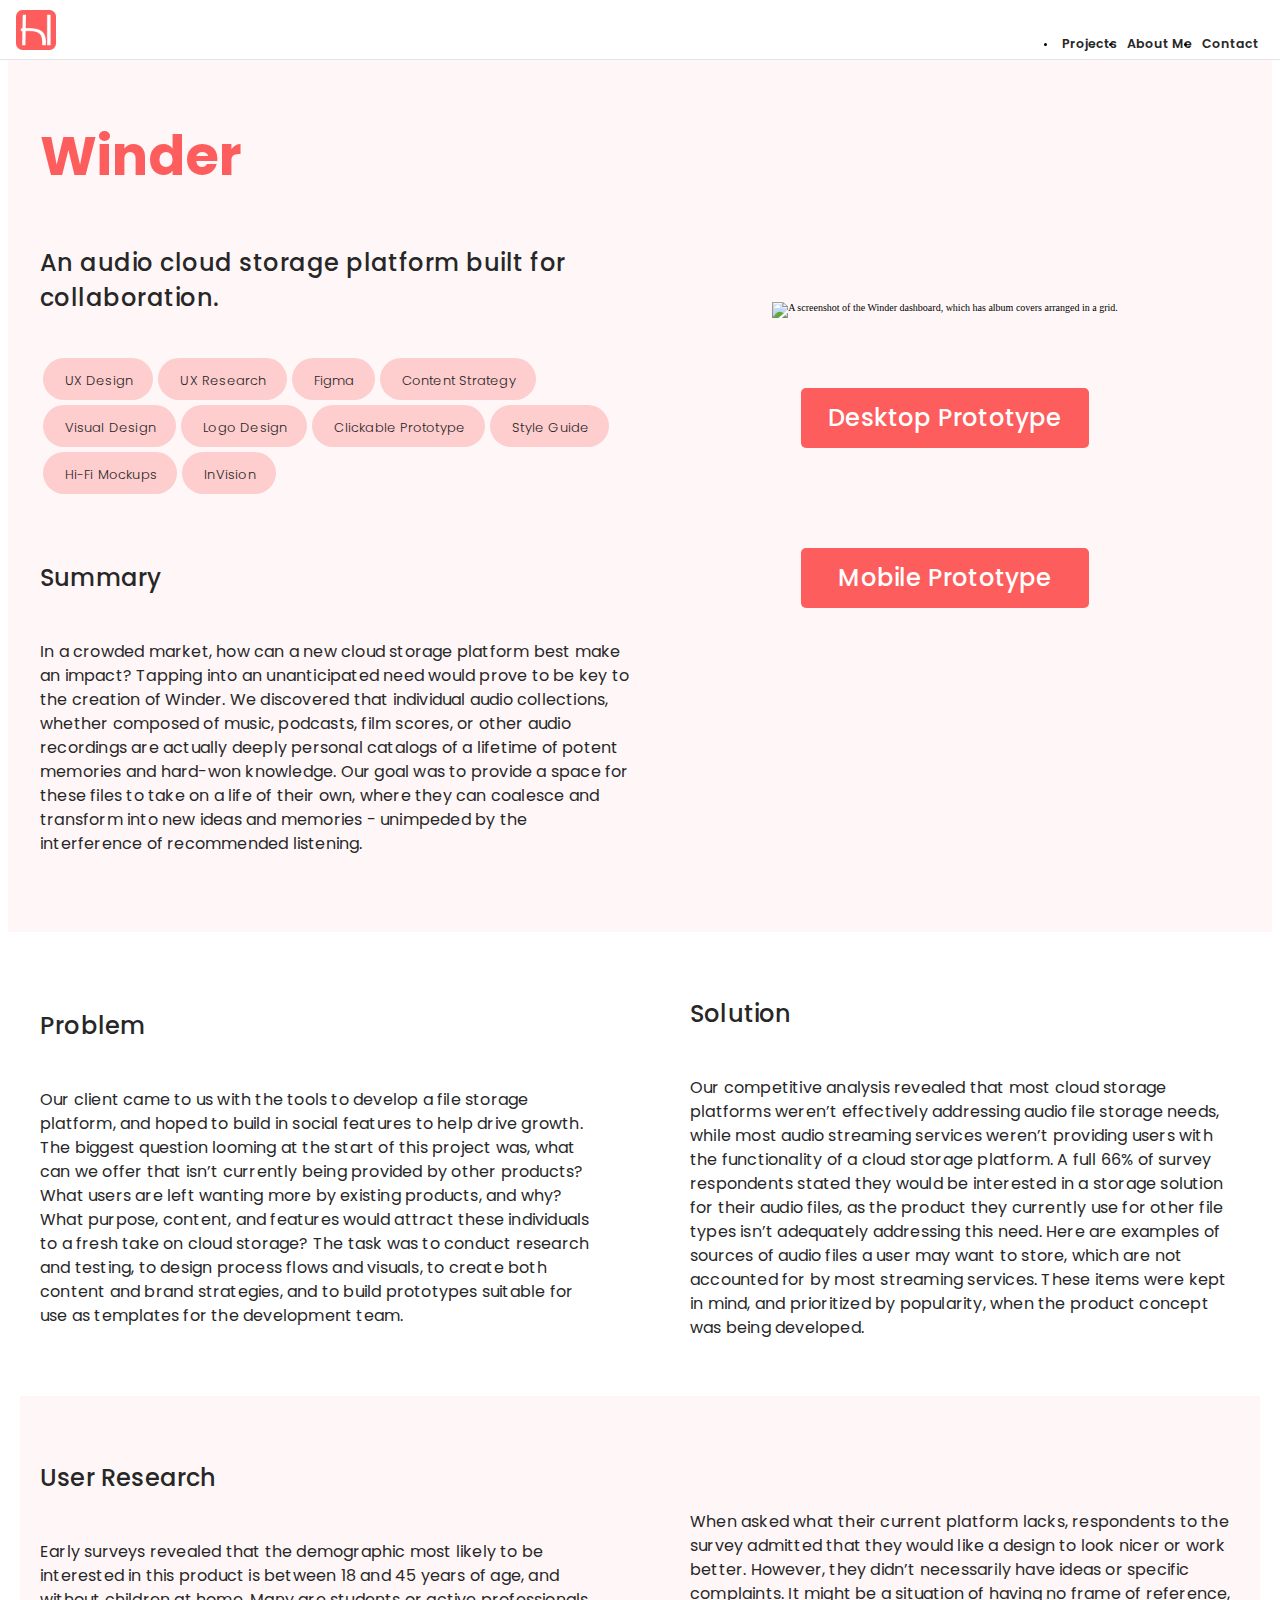
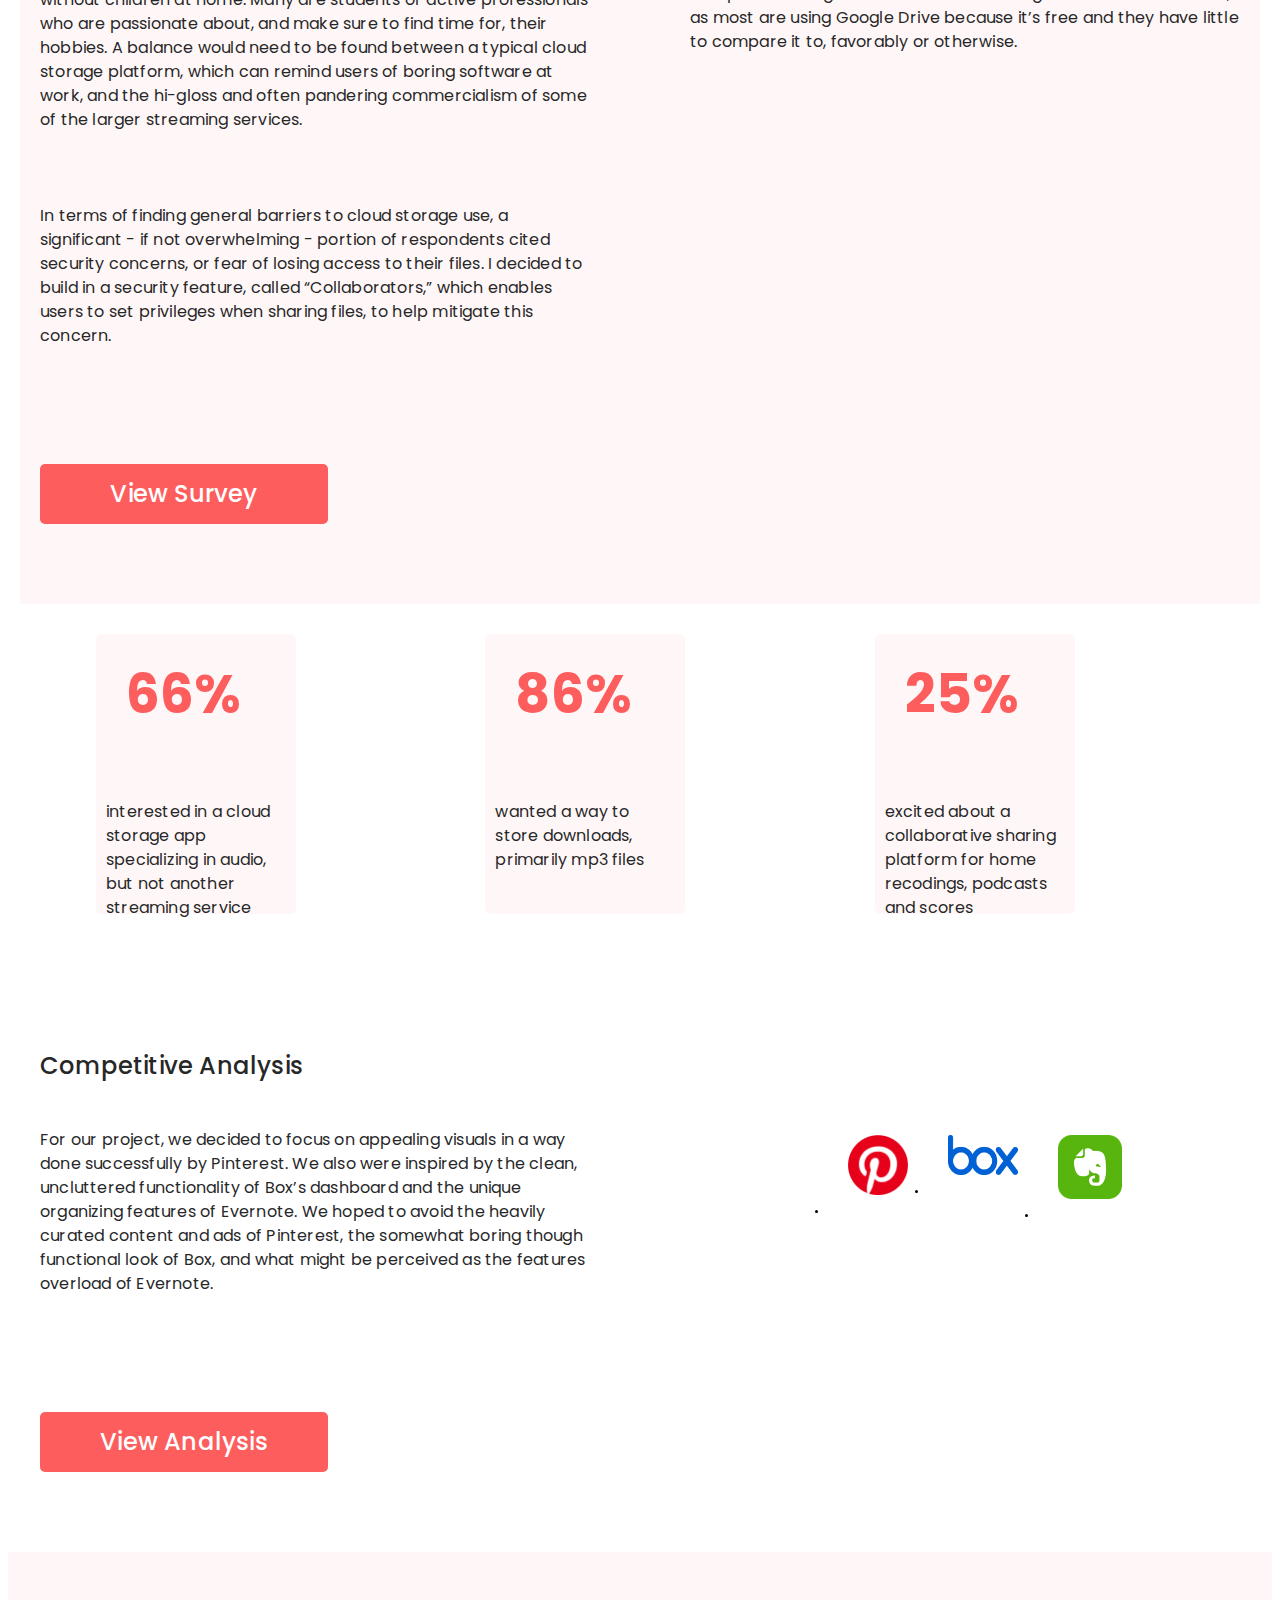
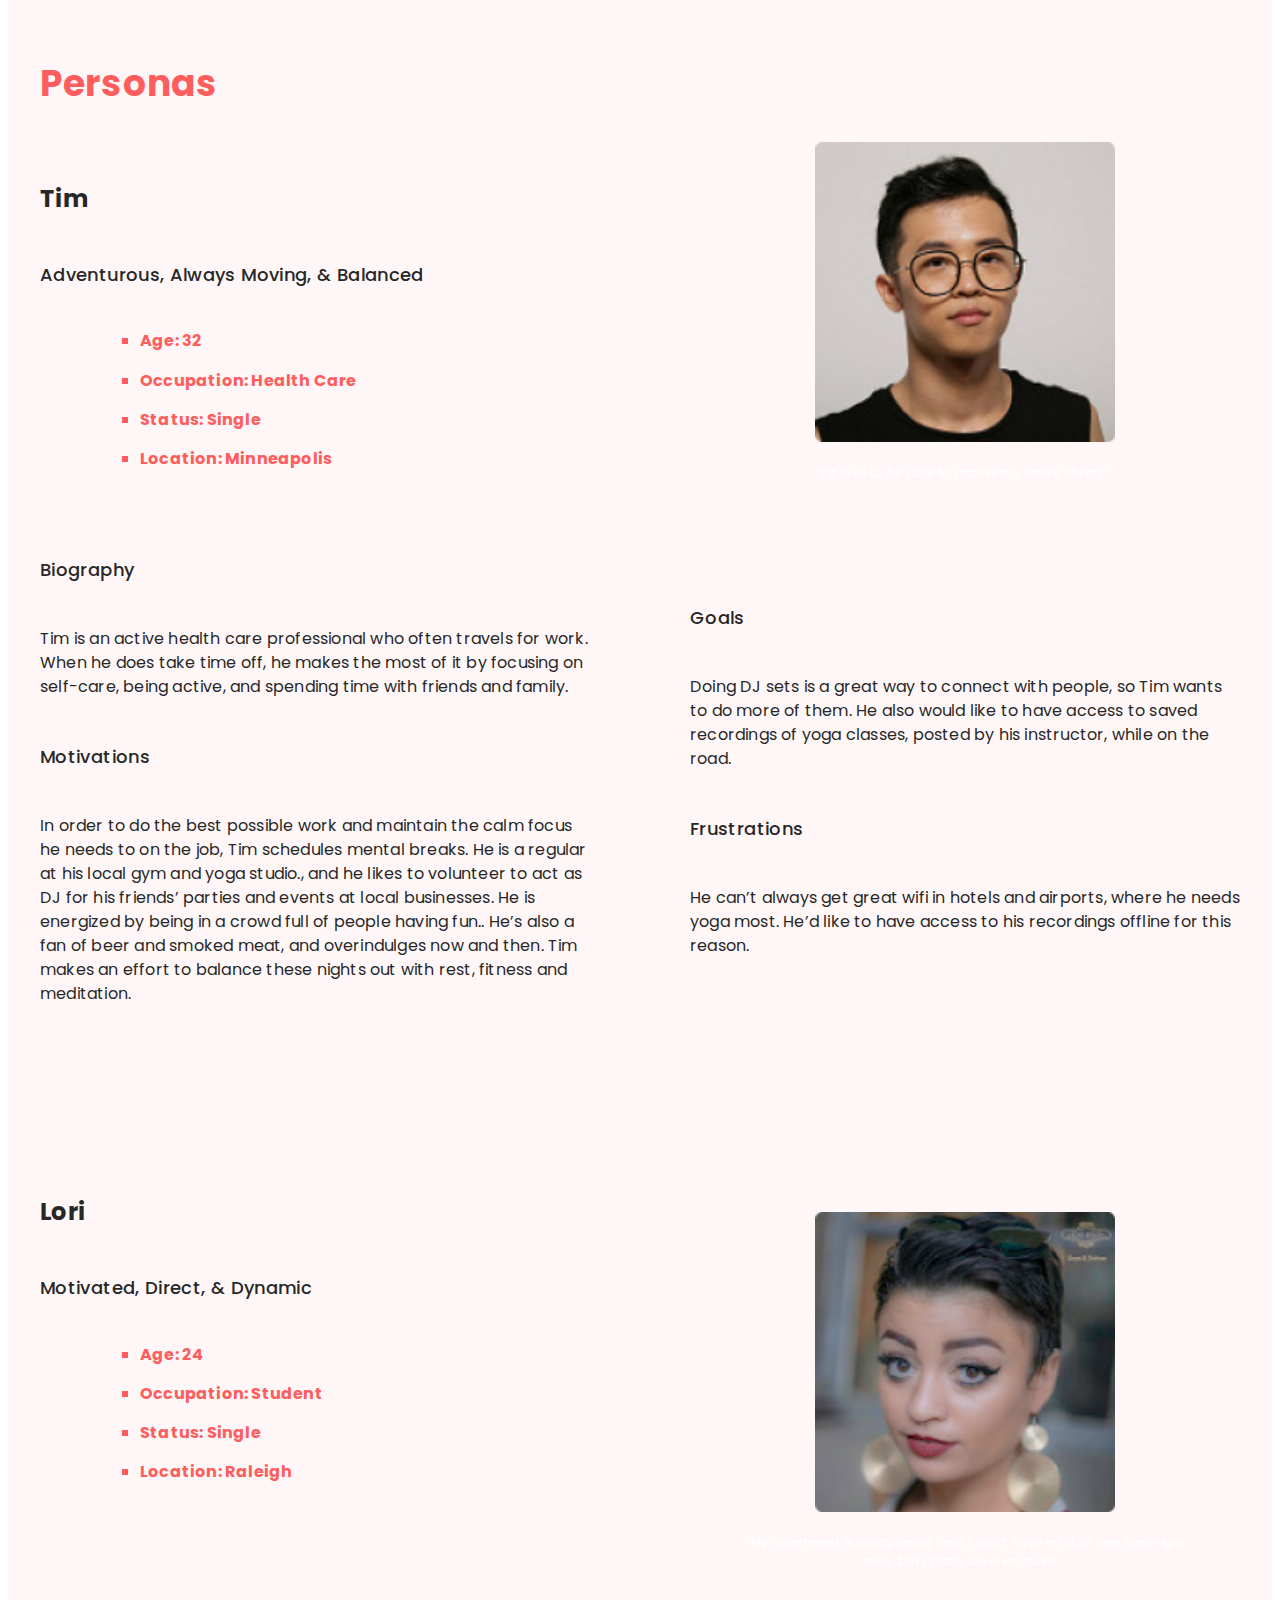
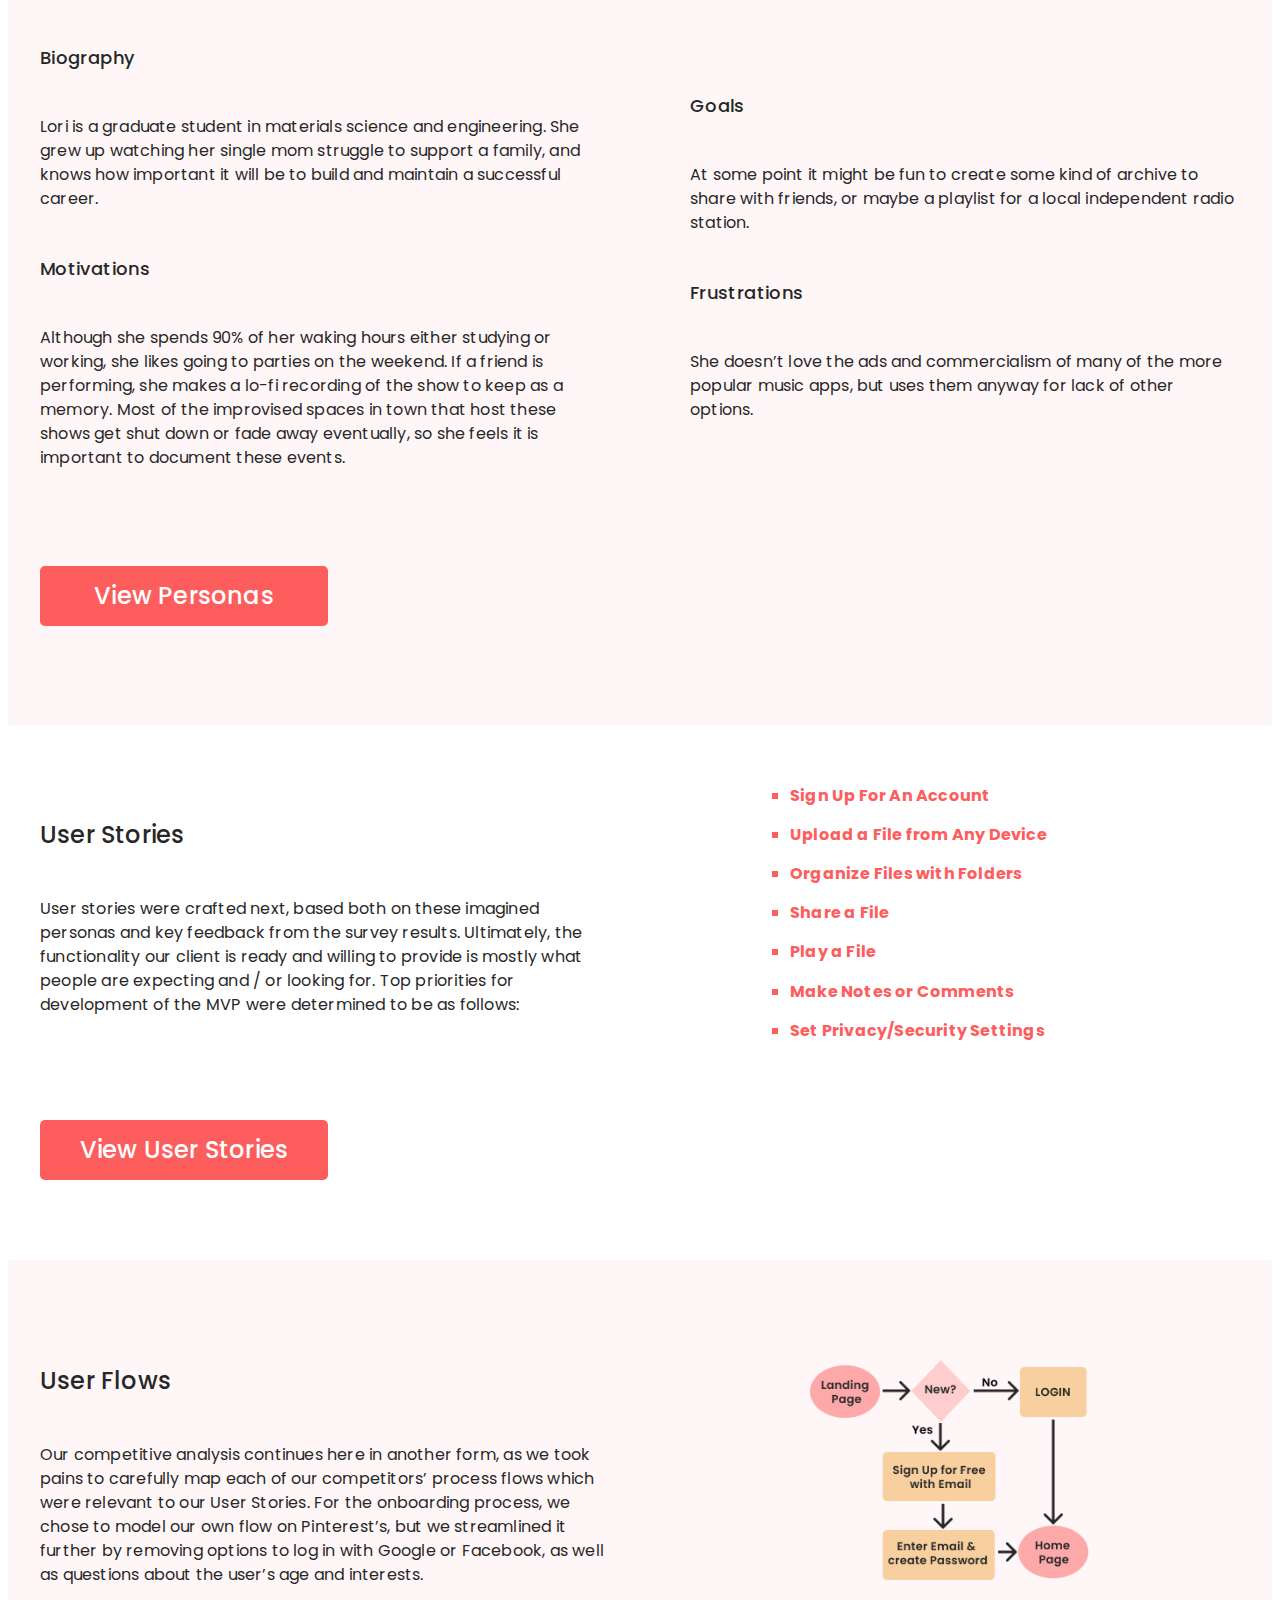
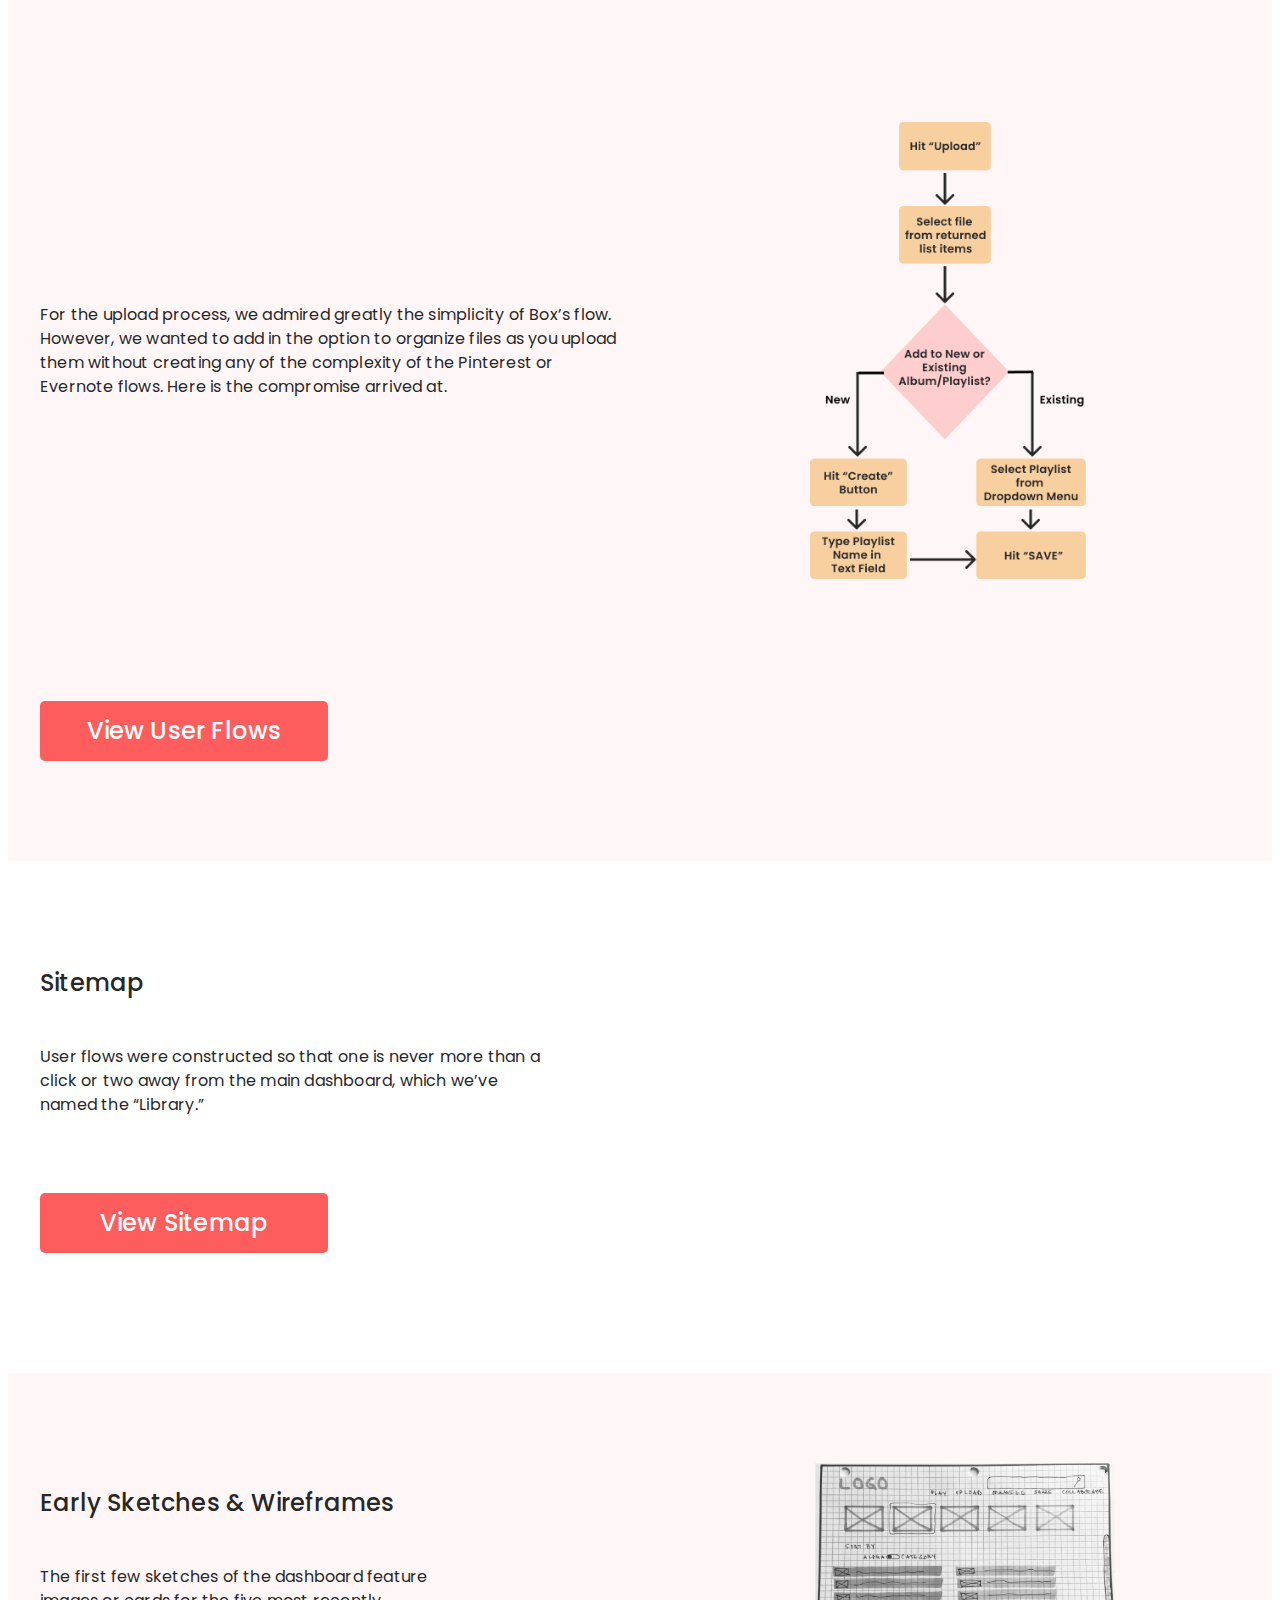
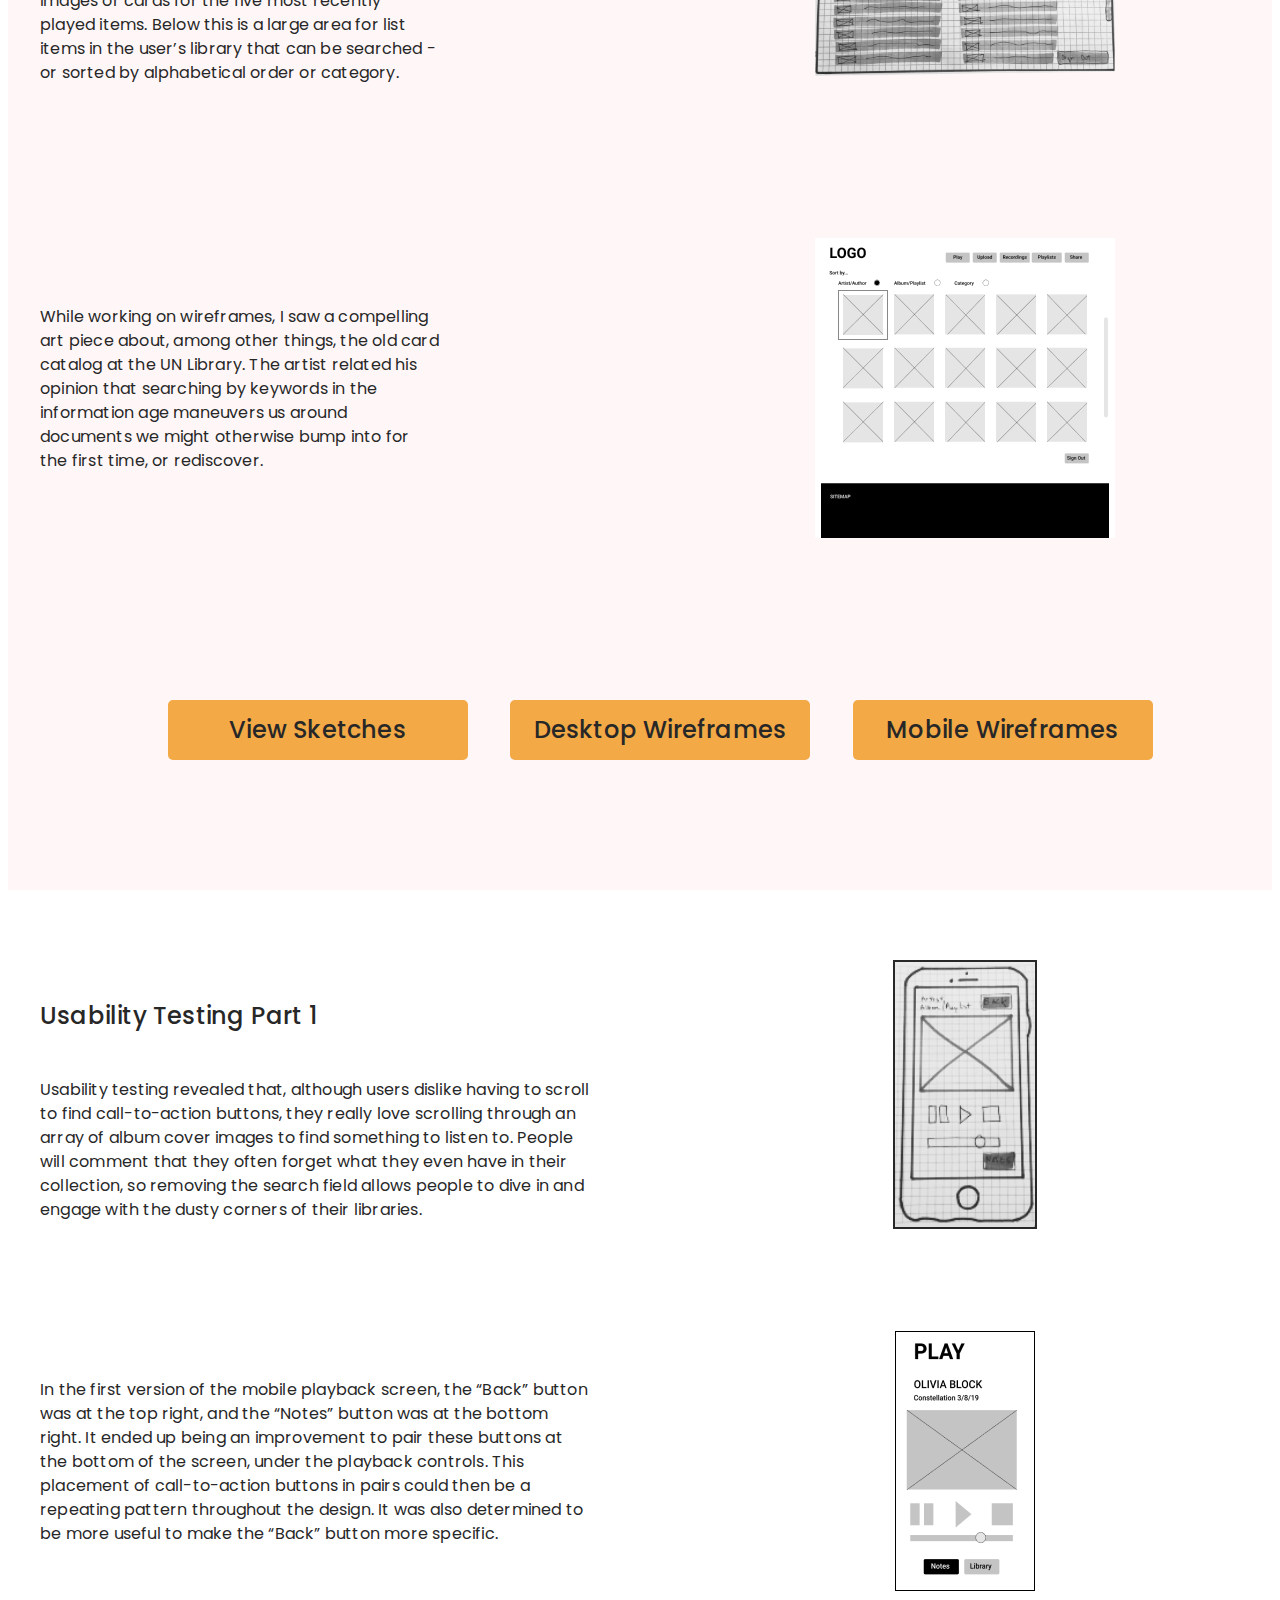
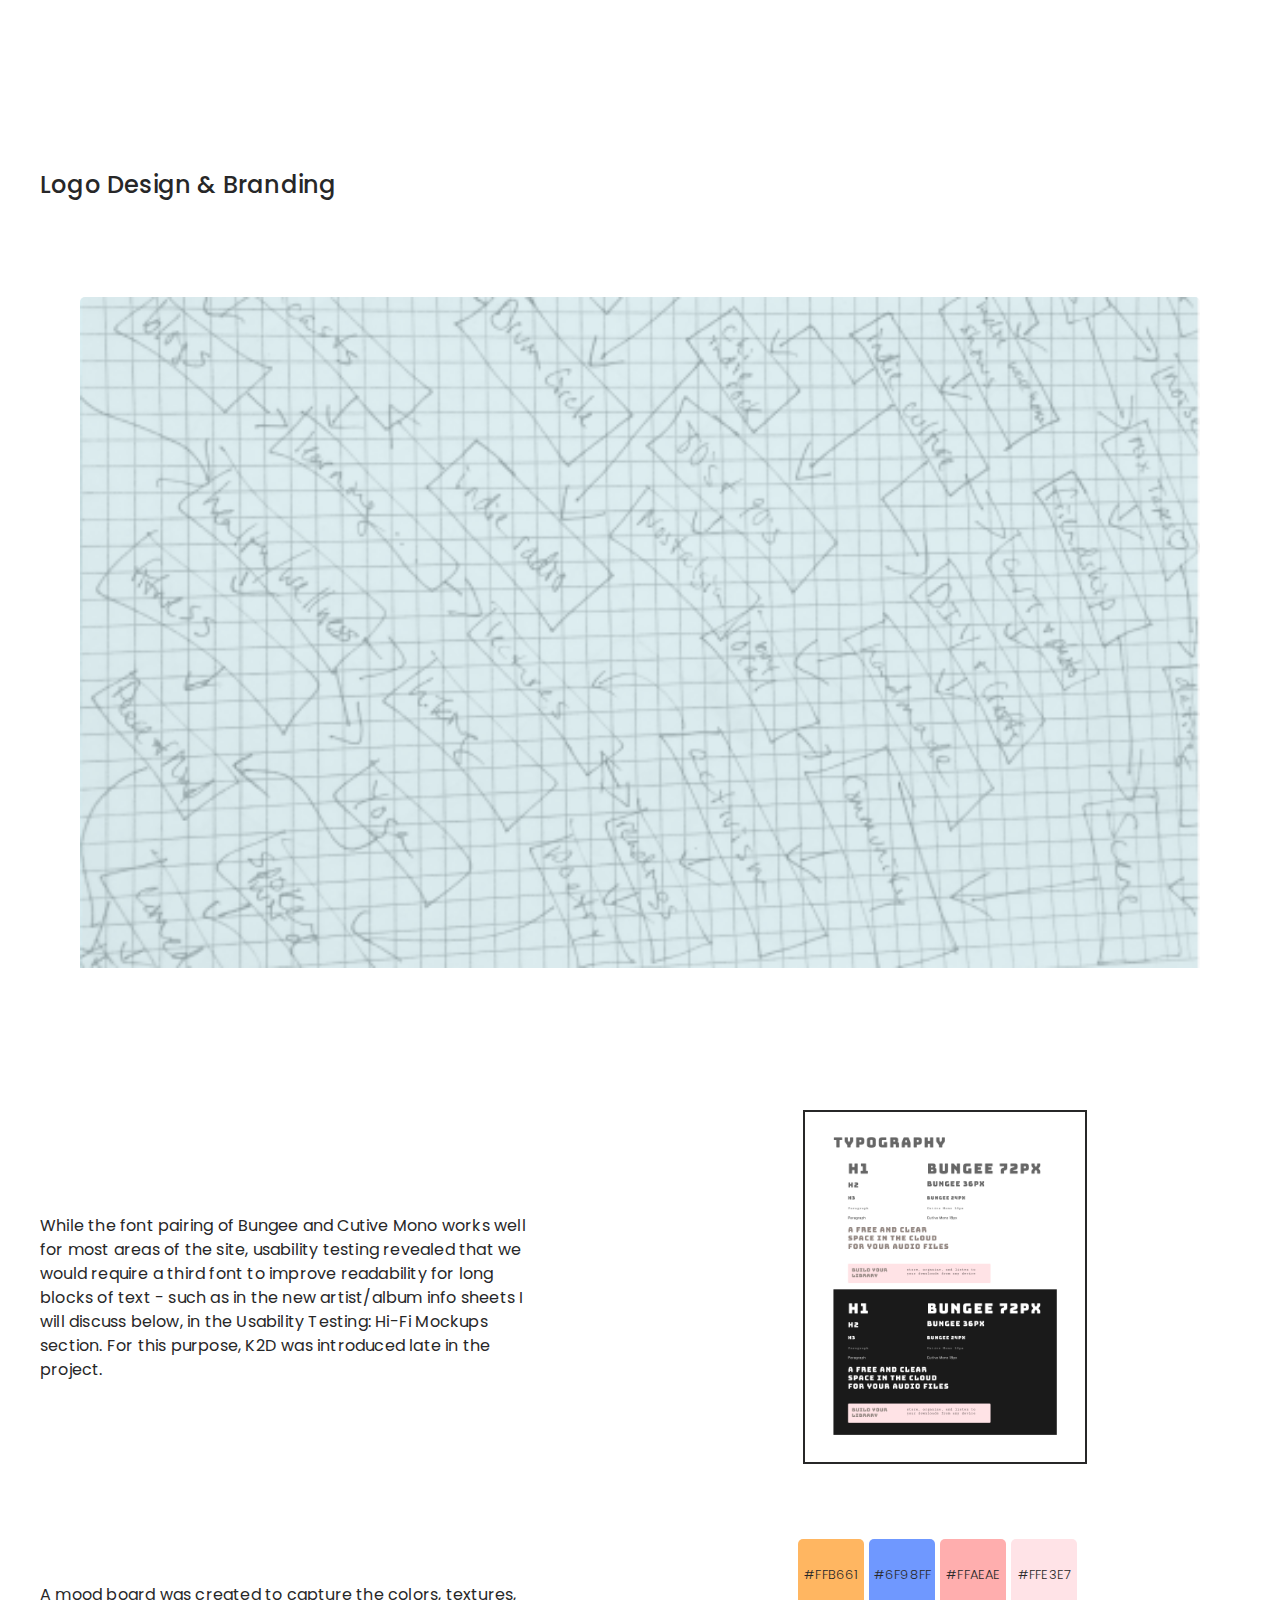
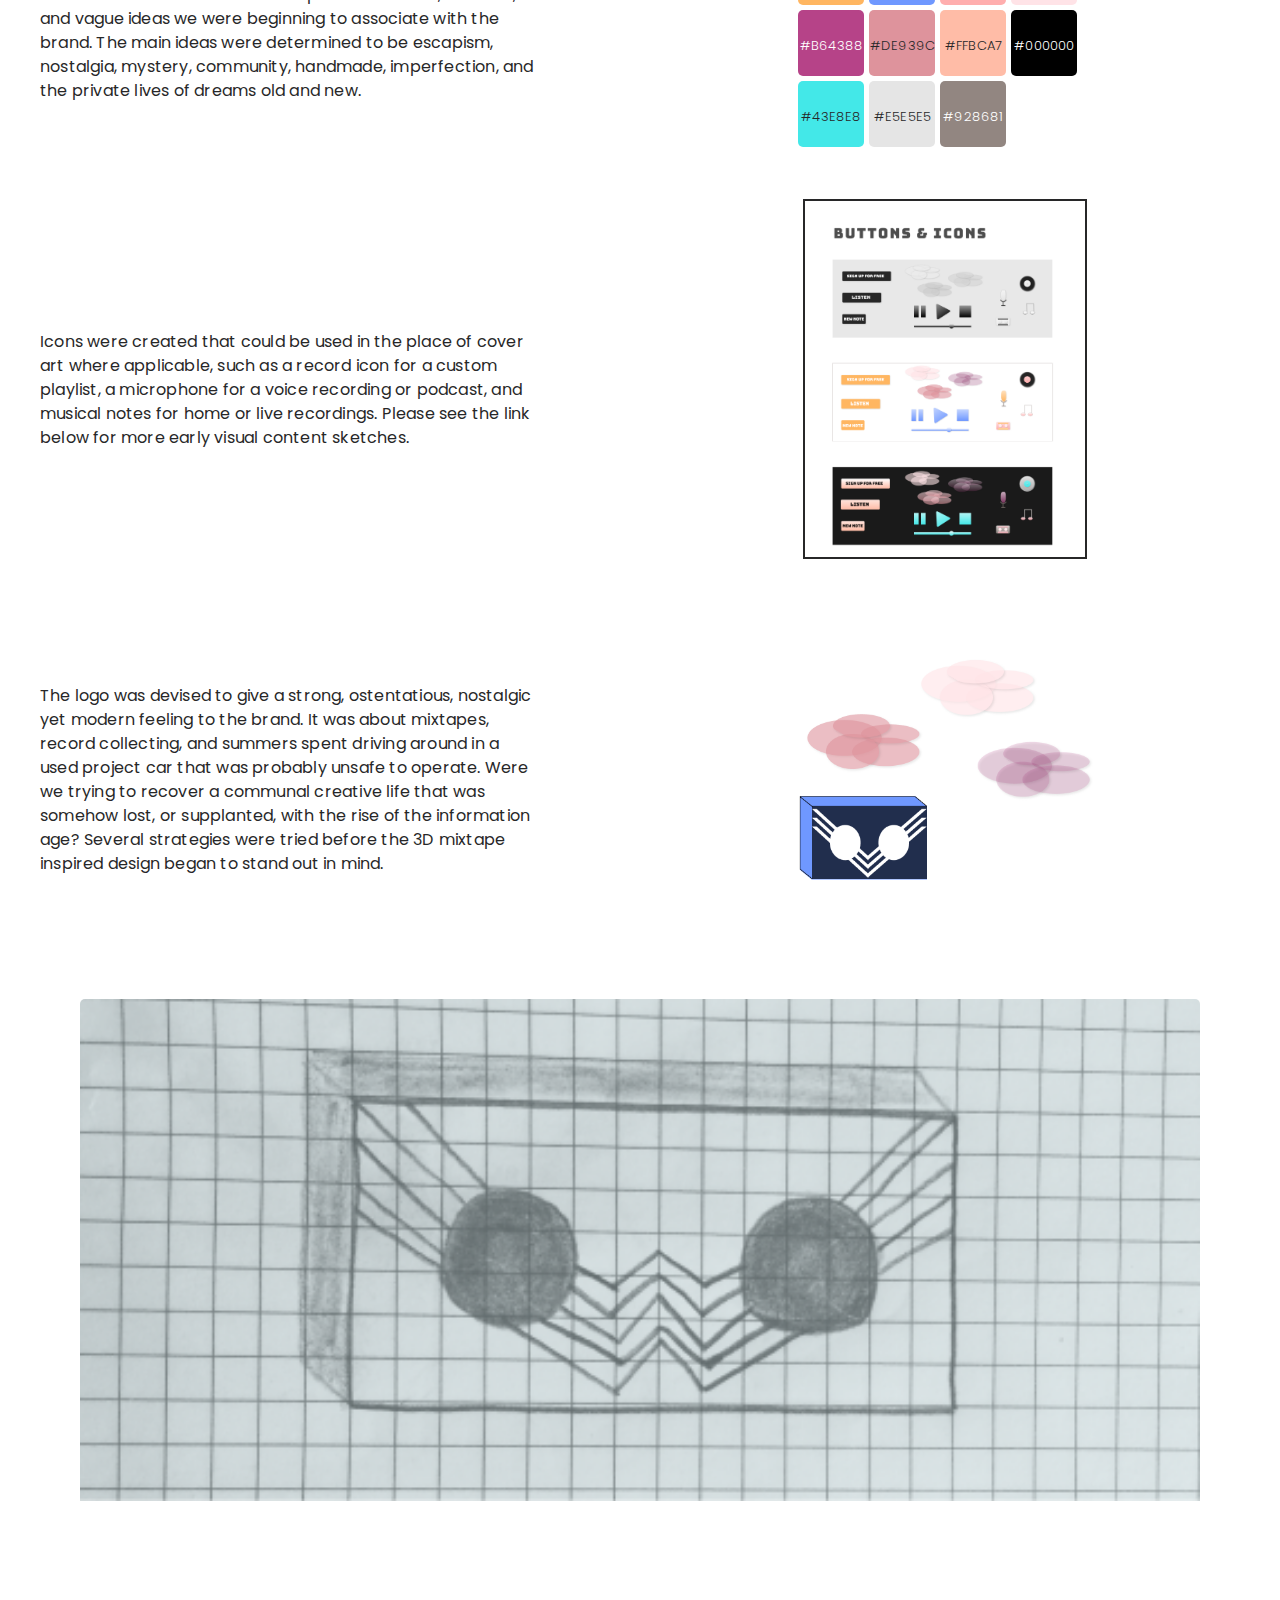
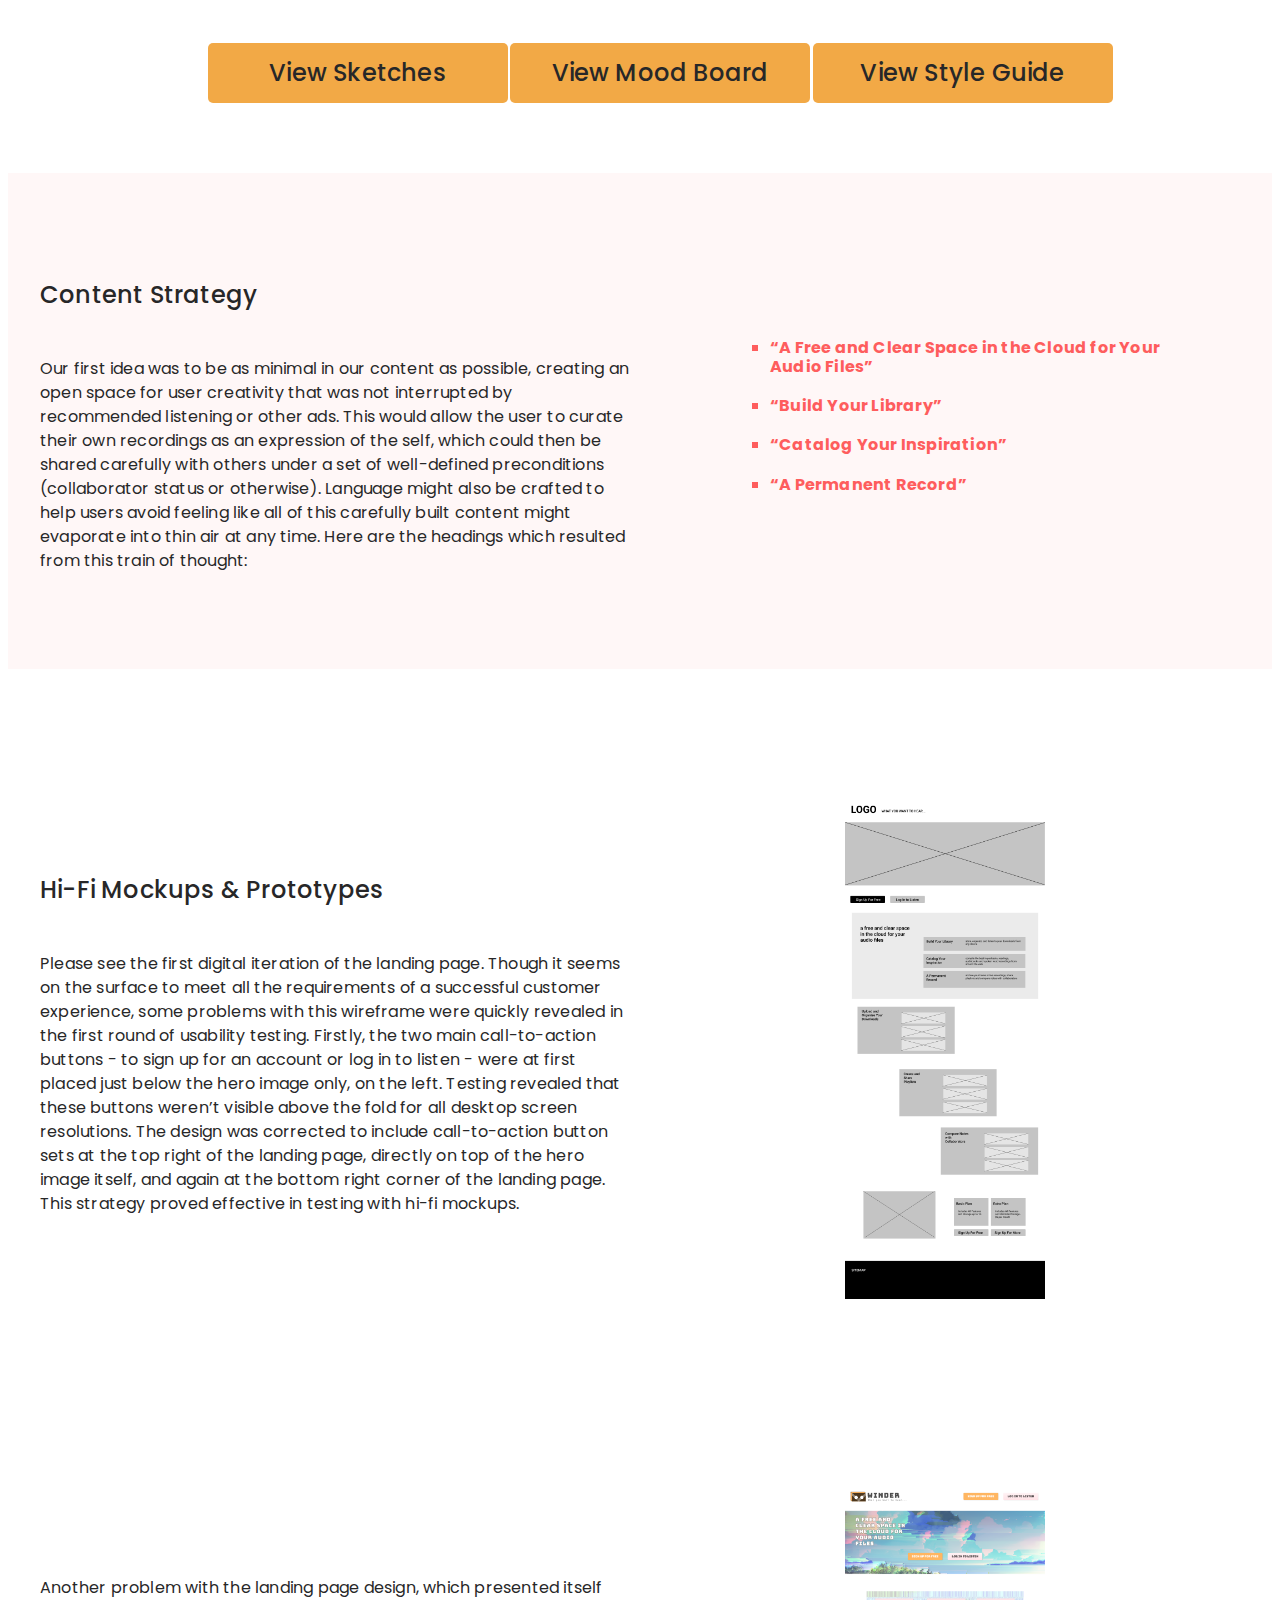
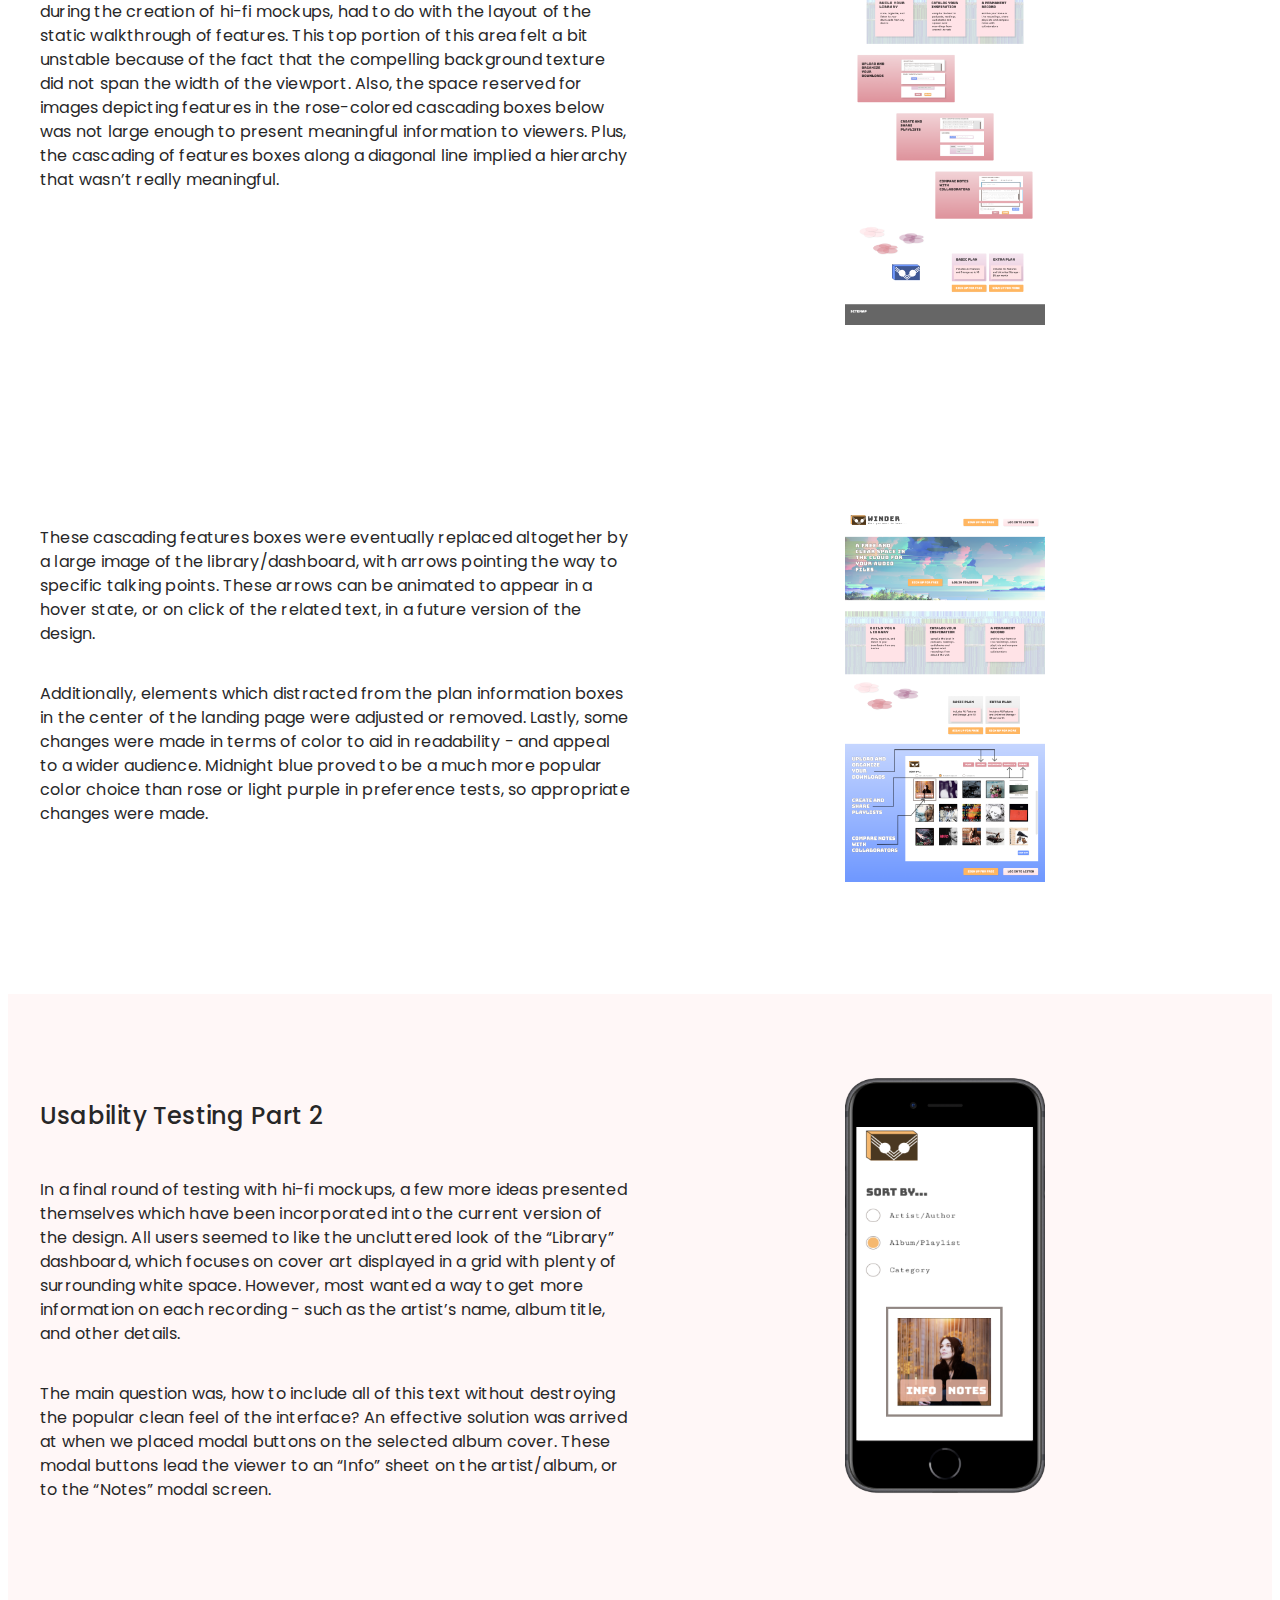
==== commit d20bc249: "added a favicon just for fun." ====
--- a/project.html
+++ b/project.html
@@ -9,6 +9,8 @@
   gtag('js', new Date());
   gtag('config', 'UA-144178358-1');
 </script>
+<link rel="shortcut icon" href="favicon.ico" type="image/x-icon">
+<link rel="icon" href="favicon.ico" type="image/x-icon">
     <meta charset="utf-8">
     <title>Holly Lipper | Portfolio 2019 | Winder Case Study</title>
     <link rel="stylesheet" href="css/reset.css">
--- a/css/style.css
+++ b/css/style.css
@@ -89,23 +89,8 @@
   font-style: normal;
   font-weight: 500;
   letter-spacing: 0.02rem;
-  line-height: 130%;
-  margin-bottom: 1rem;
+  line-height: 120%;
   margin-top: 2rem;
-}
-
-.see-more h4 {
-  align-self: center;
-  color: #272728;
-  font-family: "Poppins", sans-serif;
-  font-size: 1.8rem;
-  font-style: normal;
-  font-weight: 600;
-  height: 1rem;
-  letter-spacing: 0.02rem;
-  padding-top: 1rem;
-  text-align: center;
-  width: 100%;
 }
 
 a {
@@ -114,8 +99,8 @@
 }
 
 @keyframes bounce {
-  from {height: 6rem; padding-bottom: 4rem;}
-  to {height: 8rem; padding-bottom: 2rem;}
+  from {height: 6rem; padding-bottom: 2rem;}
+  to {height: 8rem; padding-bottom: 0rem;}
 }
 
 .see-more .arrow {
@@ -191,6 +176,10 @@
   padding-bottom: 1rem;
 }
 
+.my-photo {
+  width: 28rem;
+}
+
 .project-winder {
   background-color: hsla(0, 99%, 68%, .05);
   padding-bottom: 2rem;
@@ -828,7 +817,6 @@
 .summary-locket {
   background-color: #272728;
   padding-bottom: 2rem;
-  padding-top: 2rem;
 }
 
 .problem-solution-locket {
@@ -876,6 +864,11 @@
 
 .competitive-analysis-locket p {
     color: #272728;
+    letter-spacing: 0.02rem;
+}
+
+.personas-locket p {
+    color: #ffffff;
     letter-spacing: 0.02rem;
 }
 
@@ -899,7 +892,7 @@
   font-weight: 700;
   line-height: 120%;
   padding-bottom: 2rem;
-  padding-top: 6rem;
+  padding-top: 2rem;
 }
 
 .locket-h3 {
@@ -961,8 +954,41 @@
   padding-bottom: 2rem;
 }
 
+
+.personas-locket {
+  background-color: #272728;
+  padding-bottom: 2rem;
+}
+
+.persona-header-locket {
+  color: #50A9F6;
+  font-size: 3.6rem;
+  font-weight: bold;
+  padding-bottom: 2rem;
+  padding-top: 2rem;
+}
+
+.personas-locket h3 {
+  color: #ffffff;
+  font-family: "Poppins",sans-serif;
+  font-size: 2.4rem;
+  font-style: normal;
+  font-weight: 700;
+  letter-spacing: 0.02em;
+}
+
+.personas-locket h4 {
+  color: #ffffff;
+  font-family: "Poppins",sans-serif;
+  font-size: 1.8rem;
+  font-style: normal;
+  font-weight: 500;
+  letter-spacing: 0.02em;
+  padding-bottom: 2rem;
+}
+
 figcaption {
-  color: #272728;
+  color: #ffffff;
   font-family: "Poppins",sans-serif;
   font-size: 1.2rem;
   font-style: italic;
@@ -1171,23 +1197,22 @@
   width: 6.4rem;
 }
 
-
 .google-icon {
-  height: 6rem;
+  height: 6.4rem;
   padding: 2rem;
-  width: 6rem;
+  width: 6.4rem;
 }
 
 .apple-icon {
-  height: 6rem;
+  height: 6.4rem;
   padding: 2rem;
-  width: 6rem;
+  width: 5.4rem;
 }
 
 .trello-icon {
   height: 6.4rem;
   padding: 2rem;
-  width: 6.4rem;
+  width: 6rem;
 }
 
 .persona-image1 {
@@ -1440,20 +1465,23 @@
 
 .button-box {
   display: inline-block;
-  padding-top: 2rem;
+  padding-bottom: 2rem;
+  padding-top: 2rem;
+}
+
+
+.summary .button-box {
+  display: flex;
+  justify-content: center;
+}
+
+
+
+.sketches-links .button-box {
+  display: inline-block;
   margin: 2rem;
 }
 
-
-.summary .button-box {
-  display: flex;
-  justify-content: center;
-}
-
-.summary-locket .button-box {
-  display: flex;
-  justify-content: center;
-}
 
 .contact {
   display: block;
@@ -1684,7 +1712,7 @@
  grid-row-gap: 2rem;
  grid-template-columns: 1fr 1fr;
  padding-bottom: 2rem;
- padding-top: 6rem;
+ padding-top: 2rem;
 }
 
 .problem-solution-locket .container {
@@ -1860,9 +1888,6 @@
     max-width: 123rem;
   }
 
- .see-more h4 {
-    font-size: 2.4rem;
-    }
 
   .persona-image1 {
     justify-content: center;
@@ -1916,6 +1941,10 @@
     grid-template-columns: 1fr 1fr;
   }
 
+  .my-photo {
+    width: 100%;
+  }
+
   .competitive-analysis .container {
    display: grid;
    grid-column-gap: 10rem;
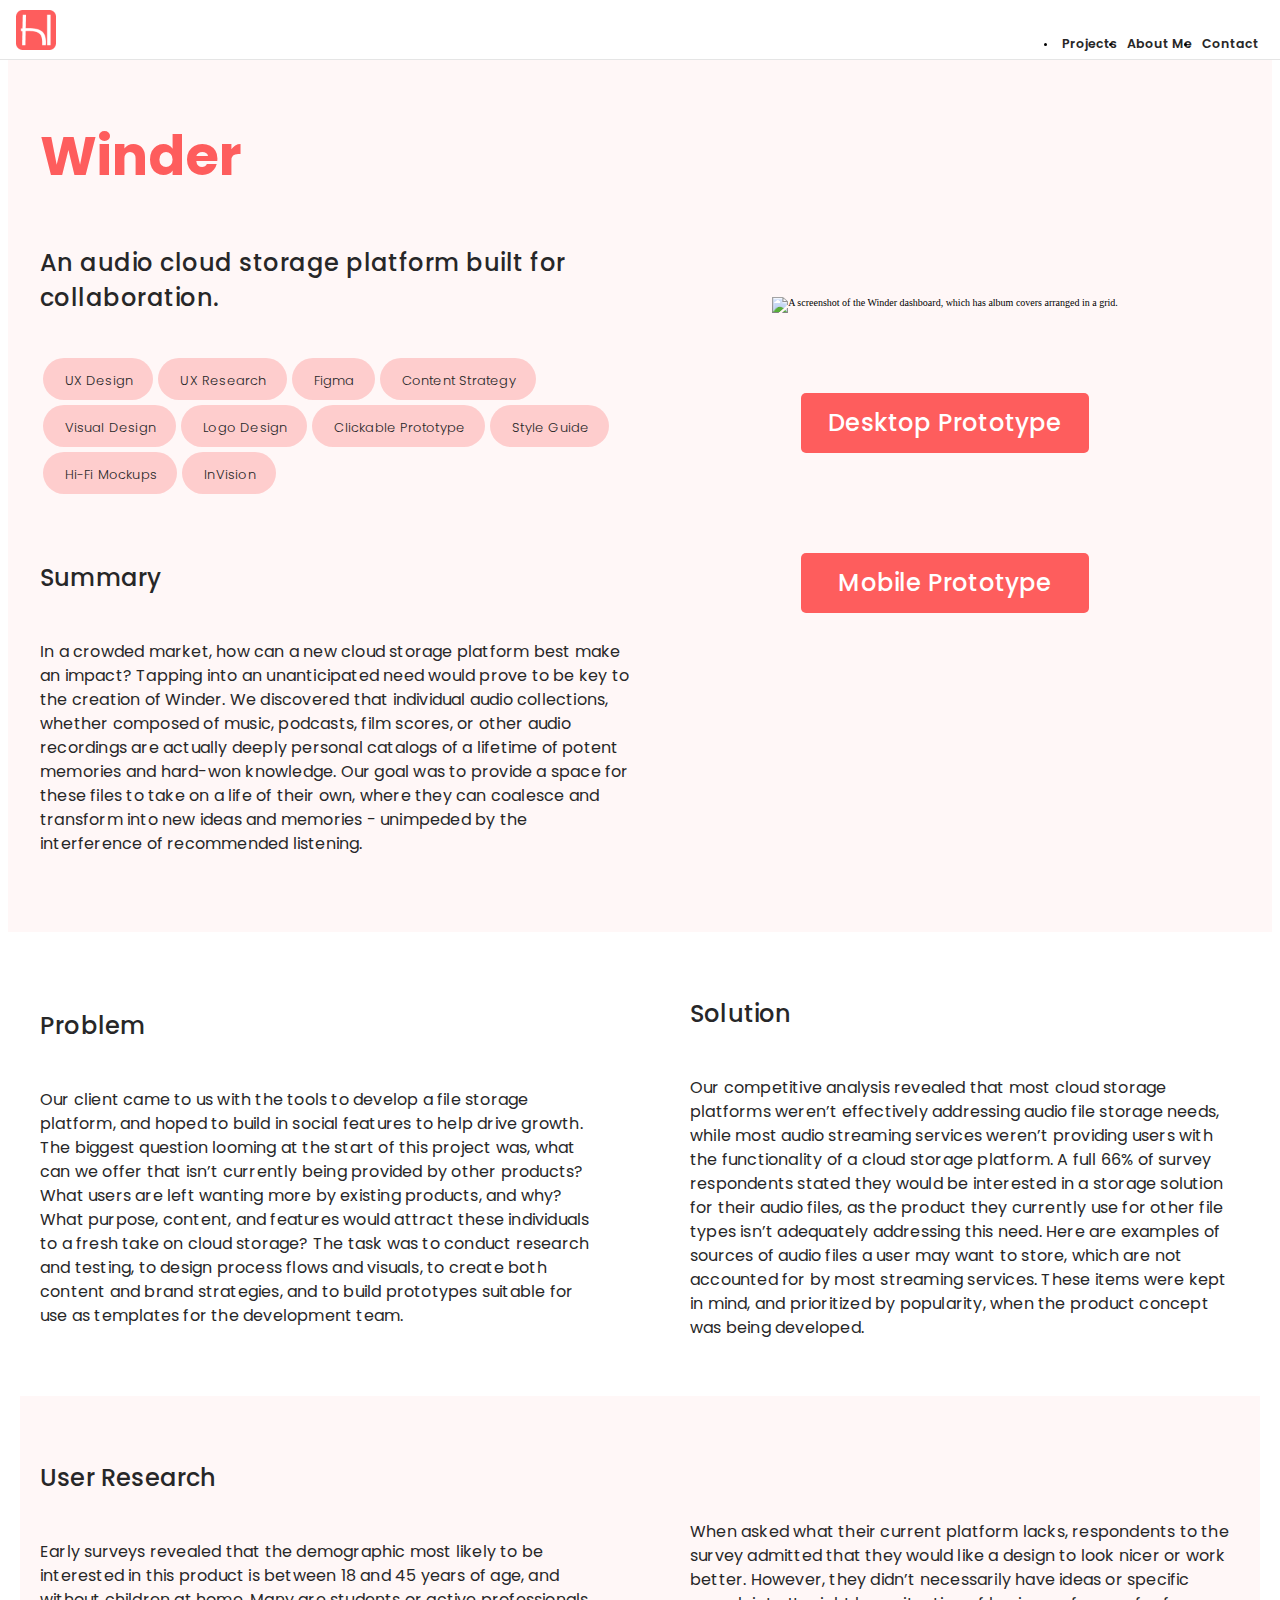
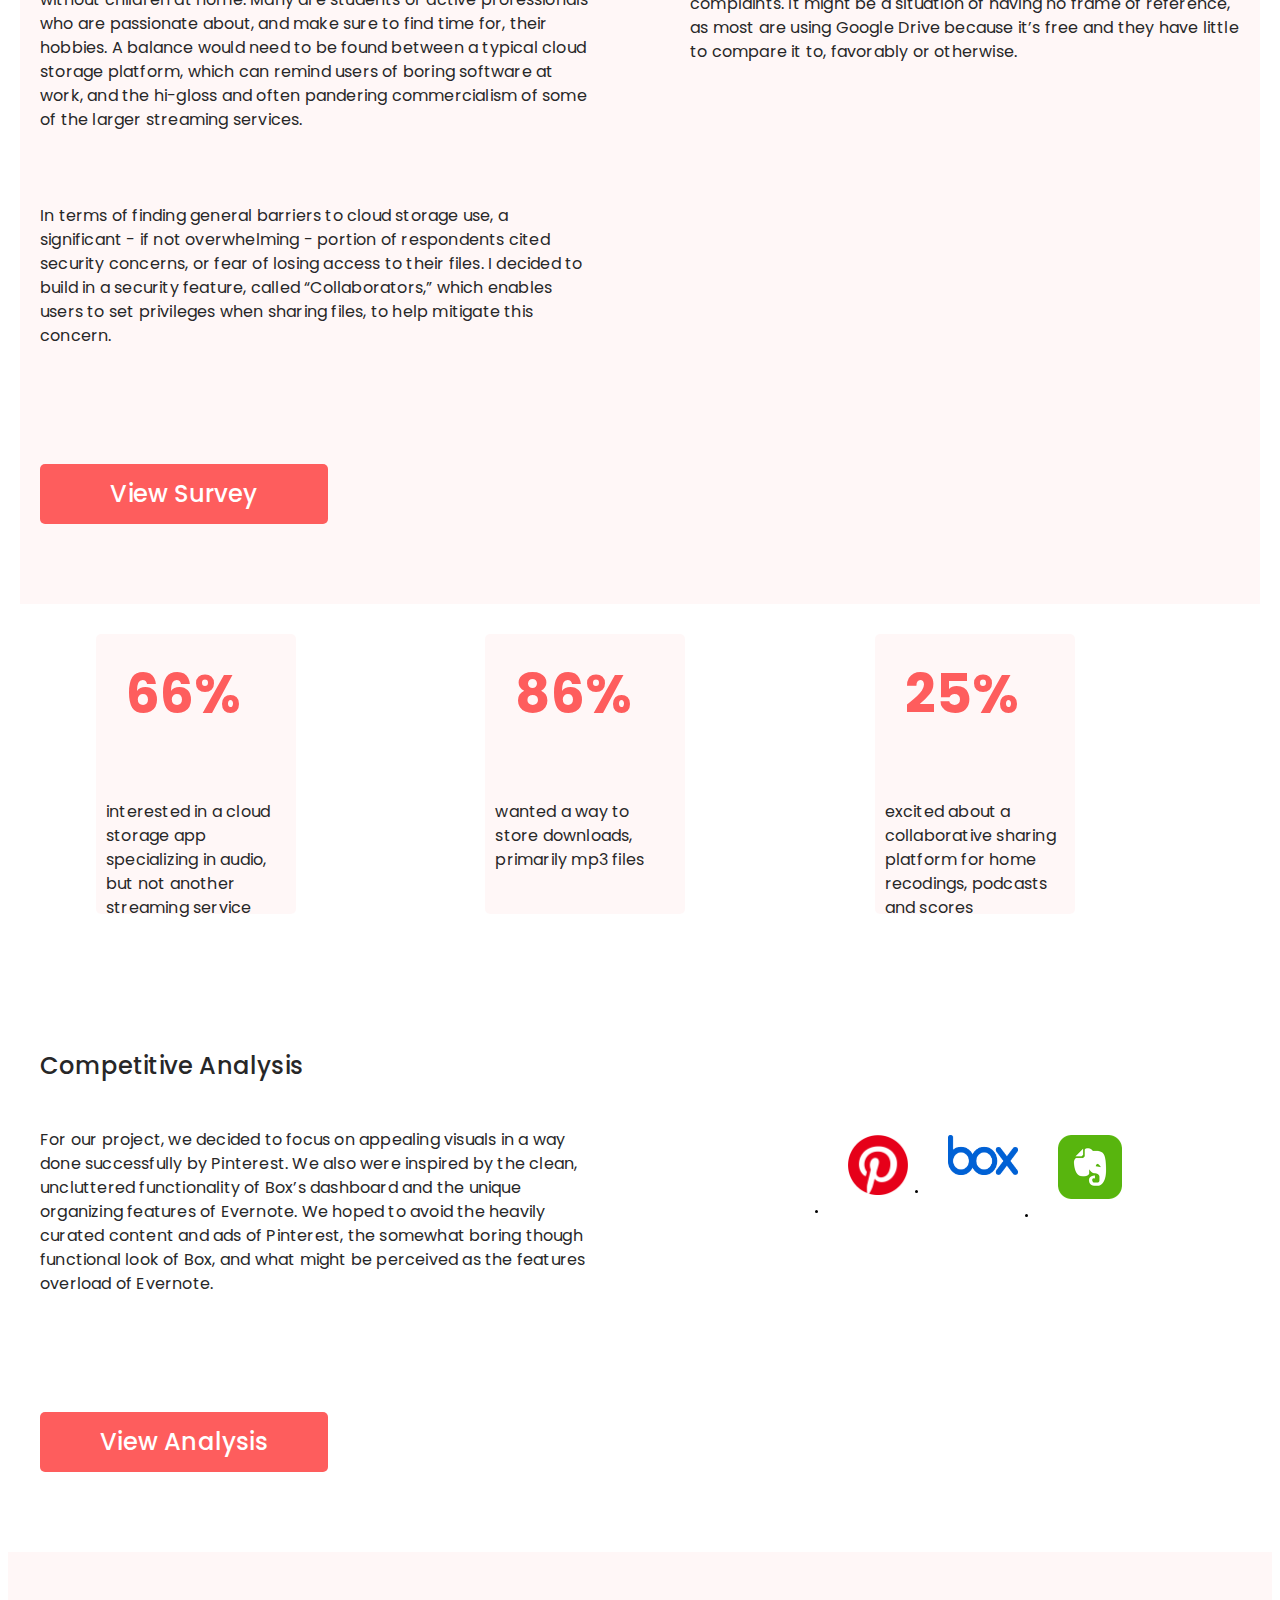
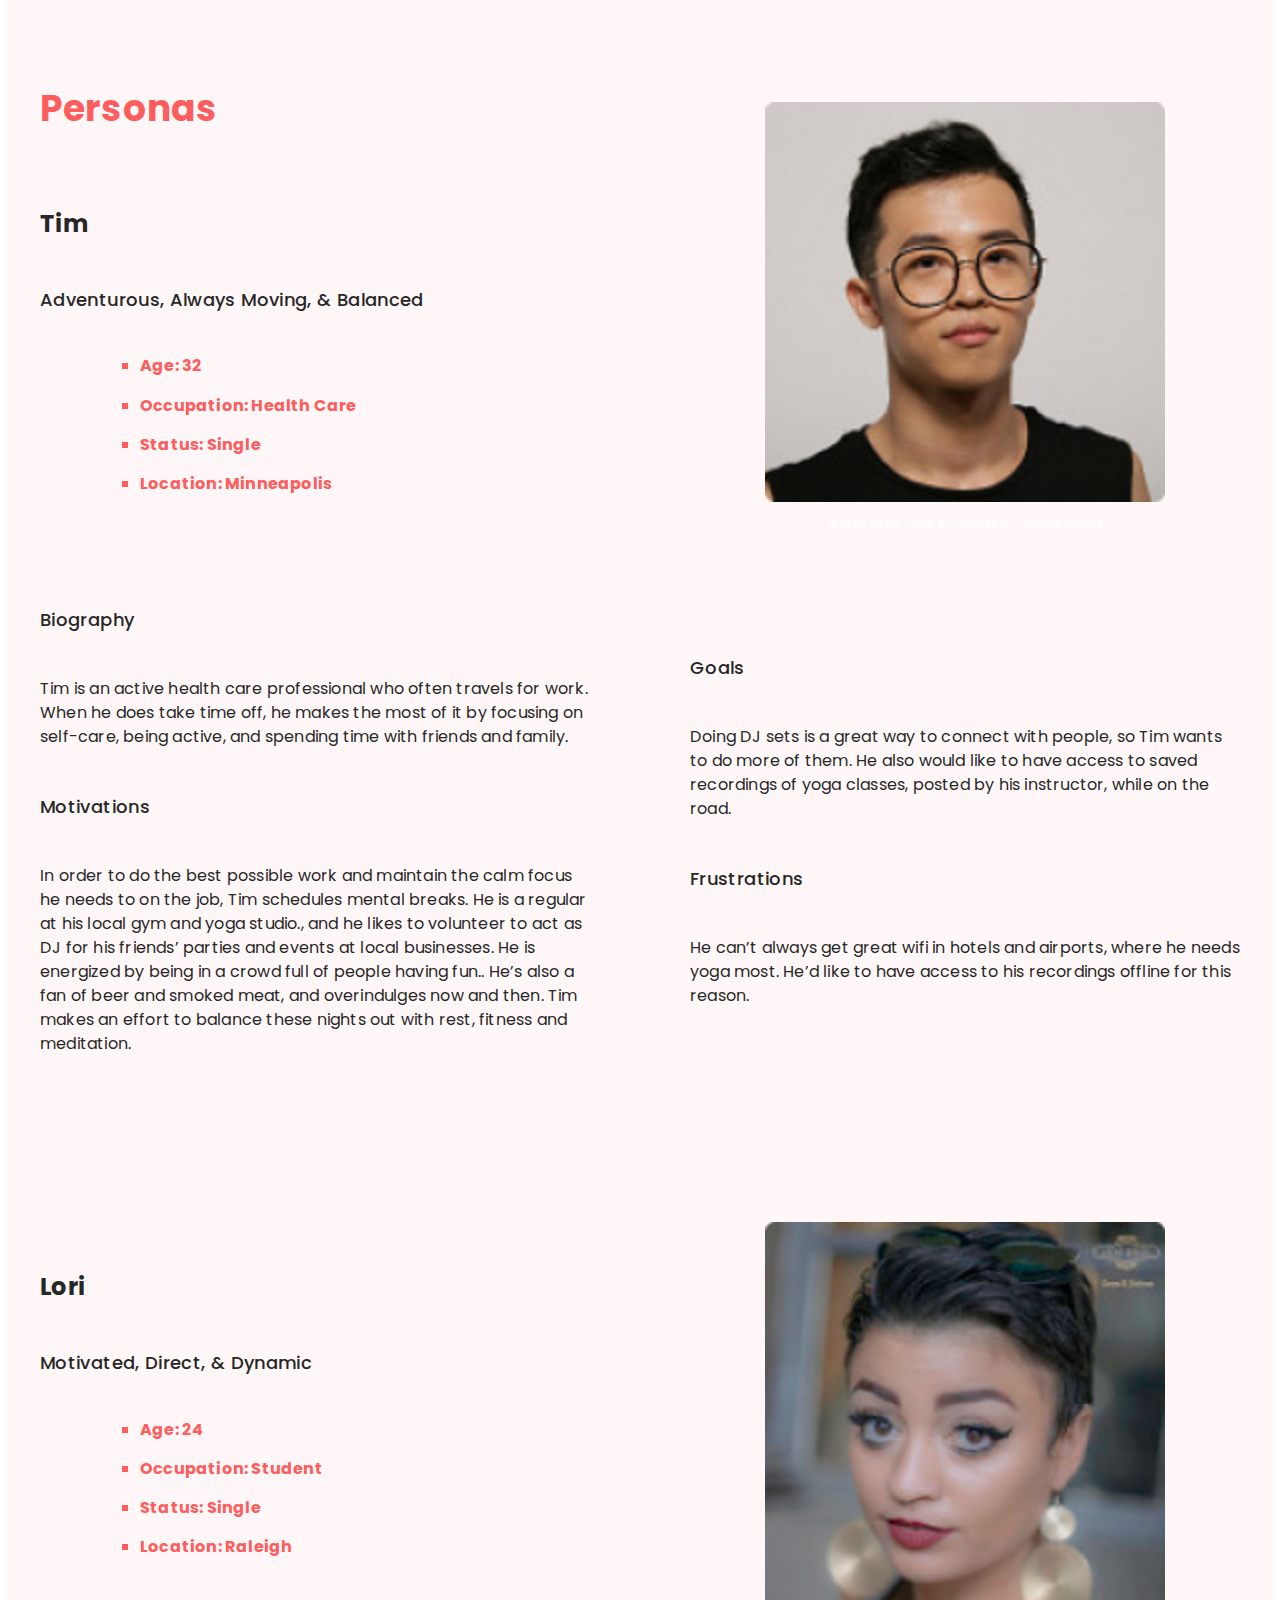
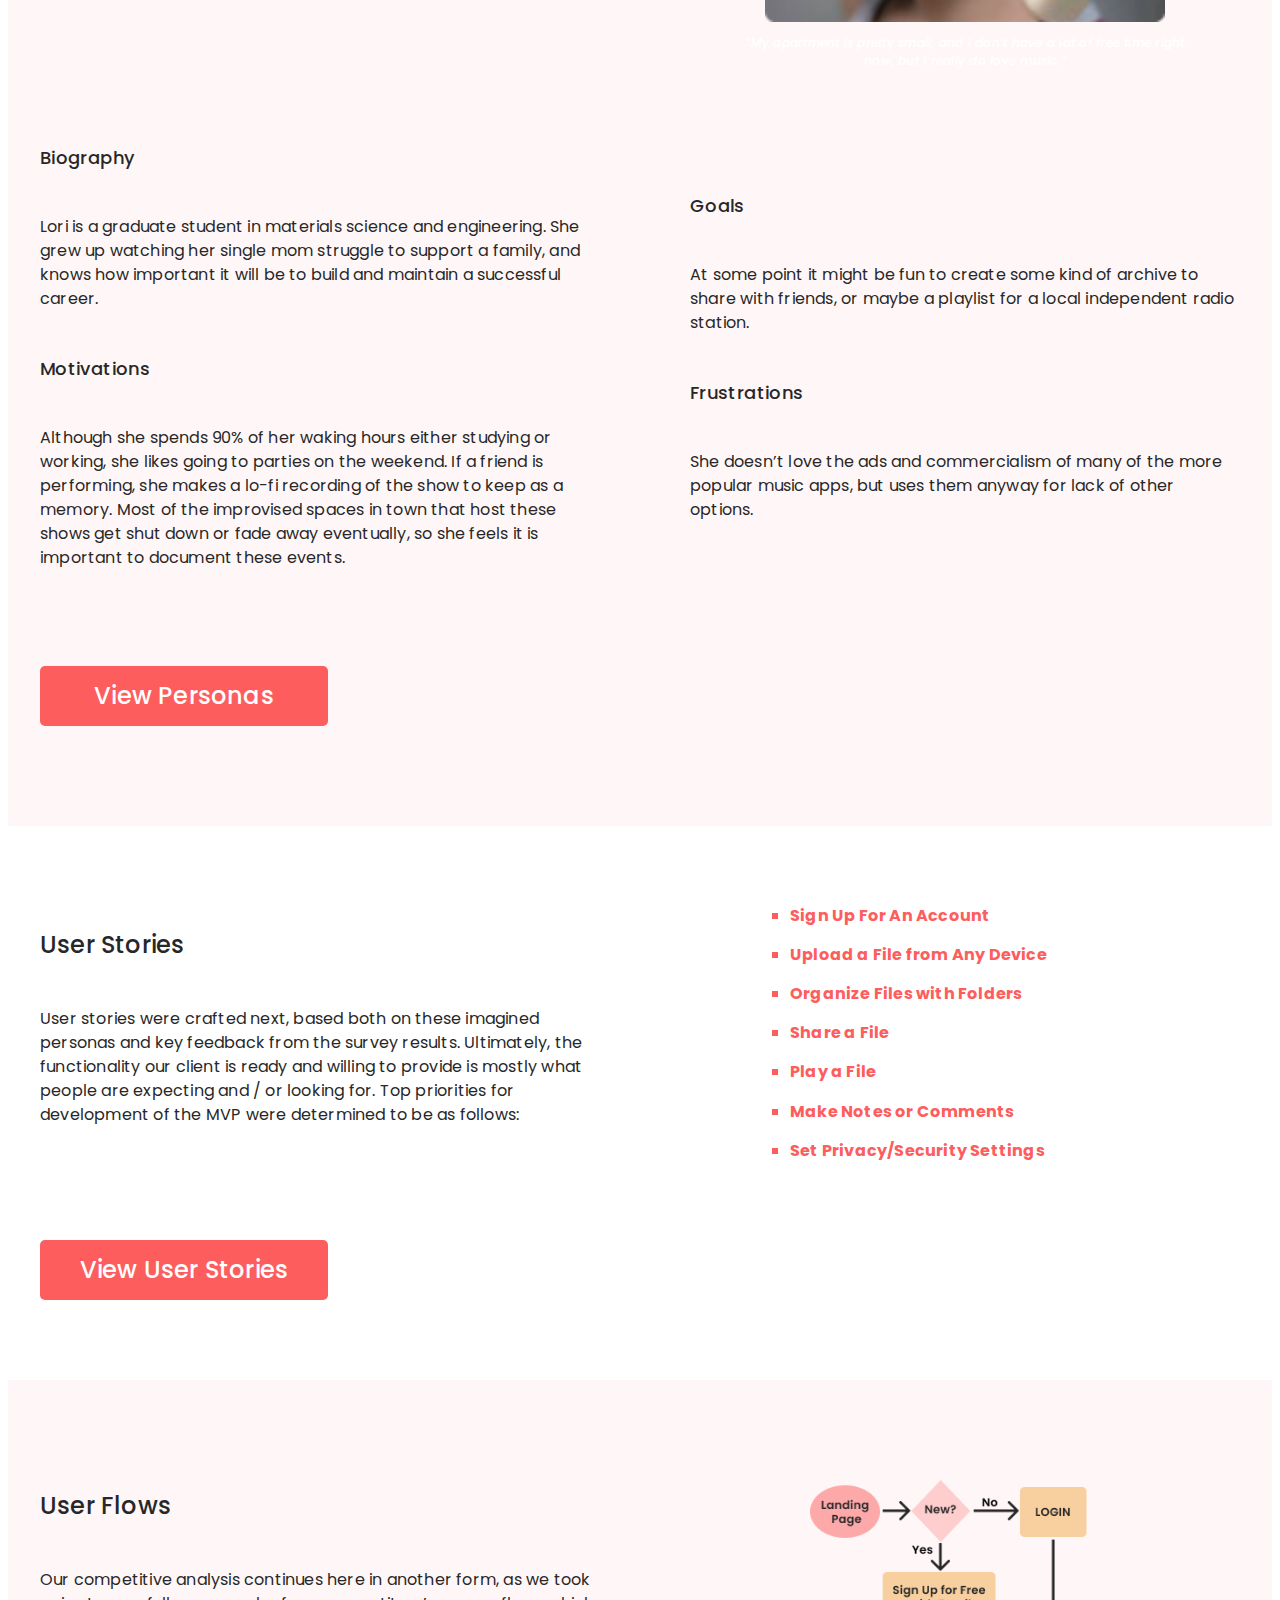
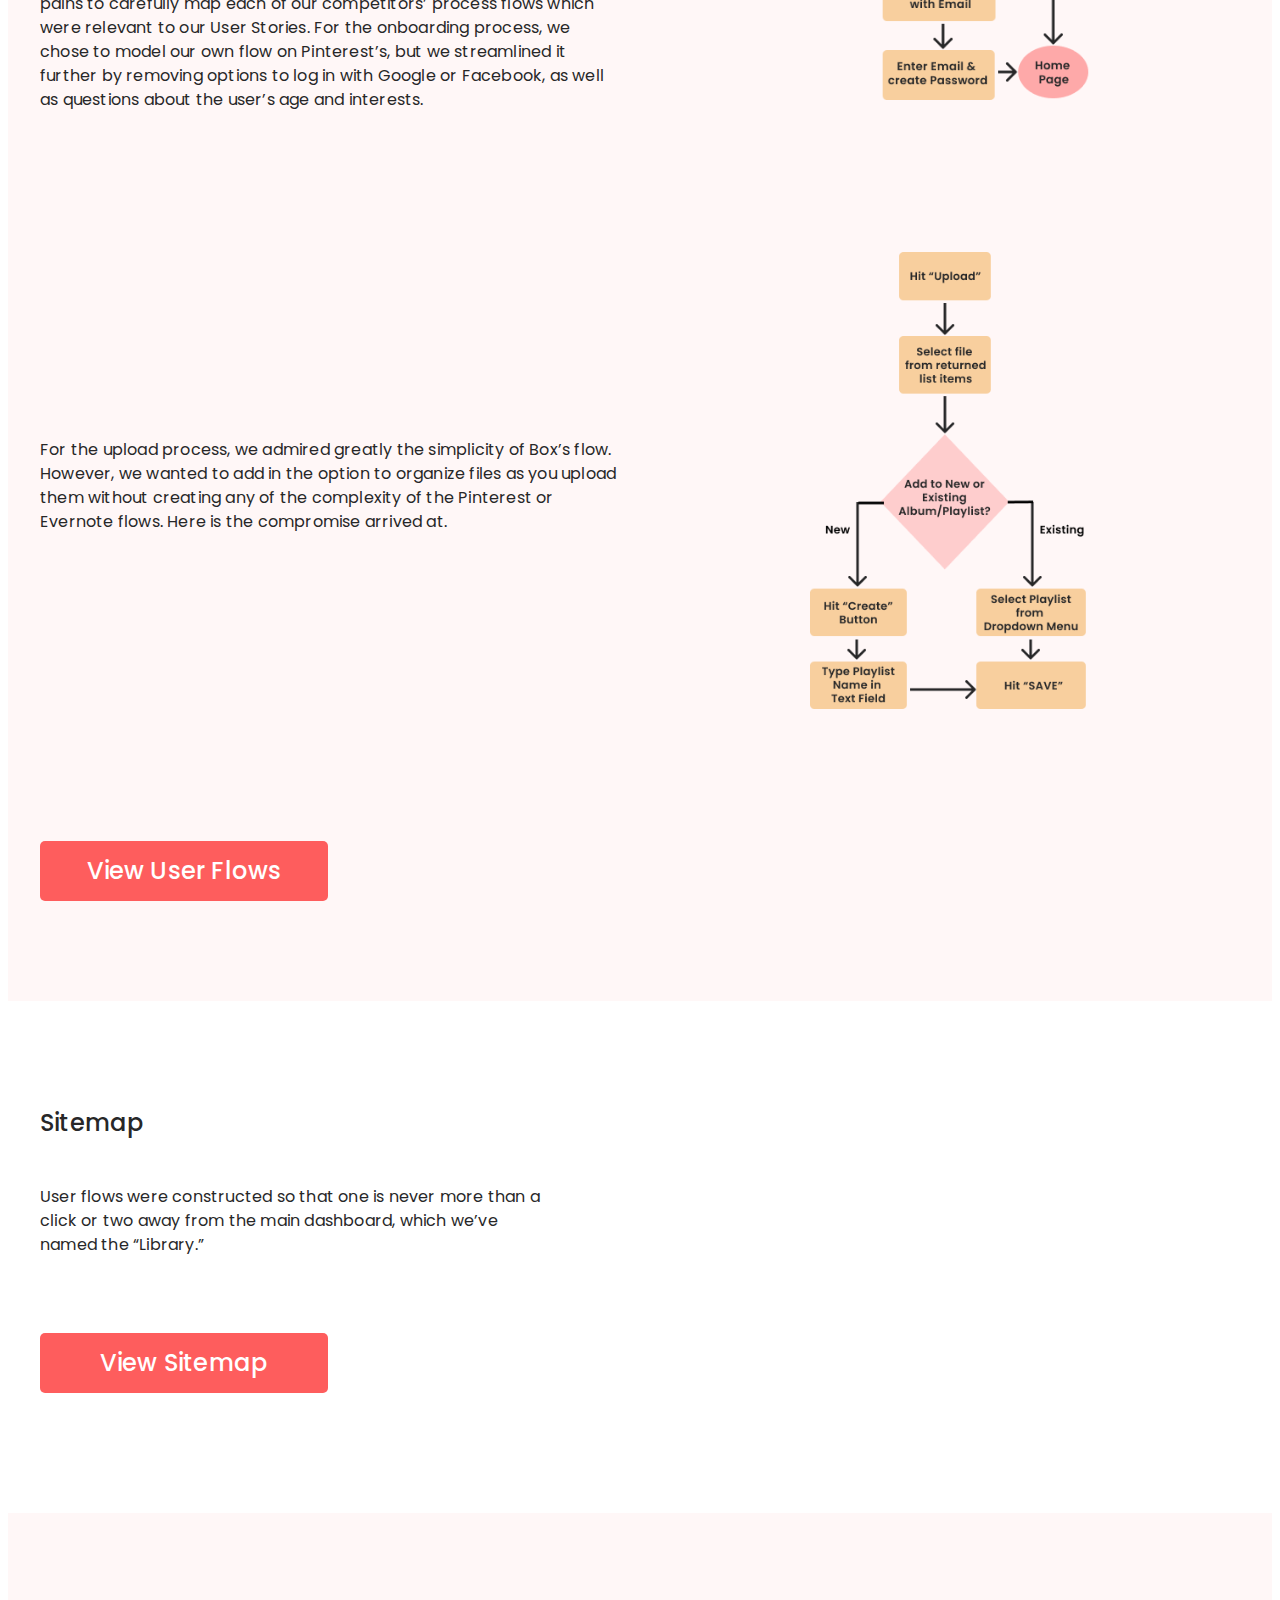
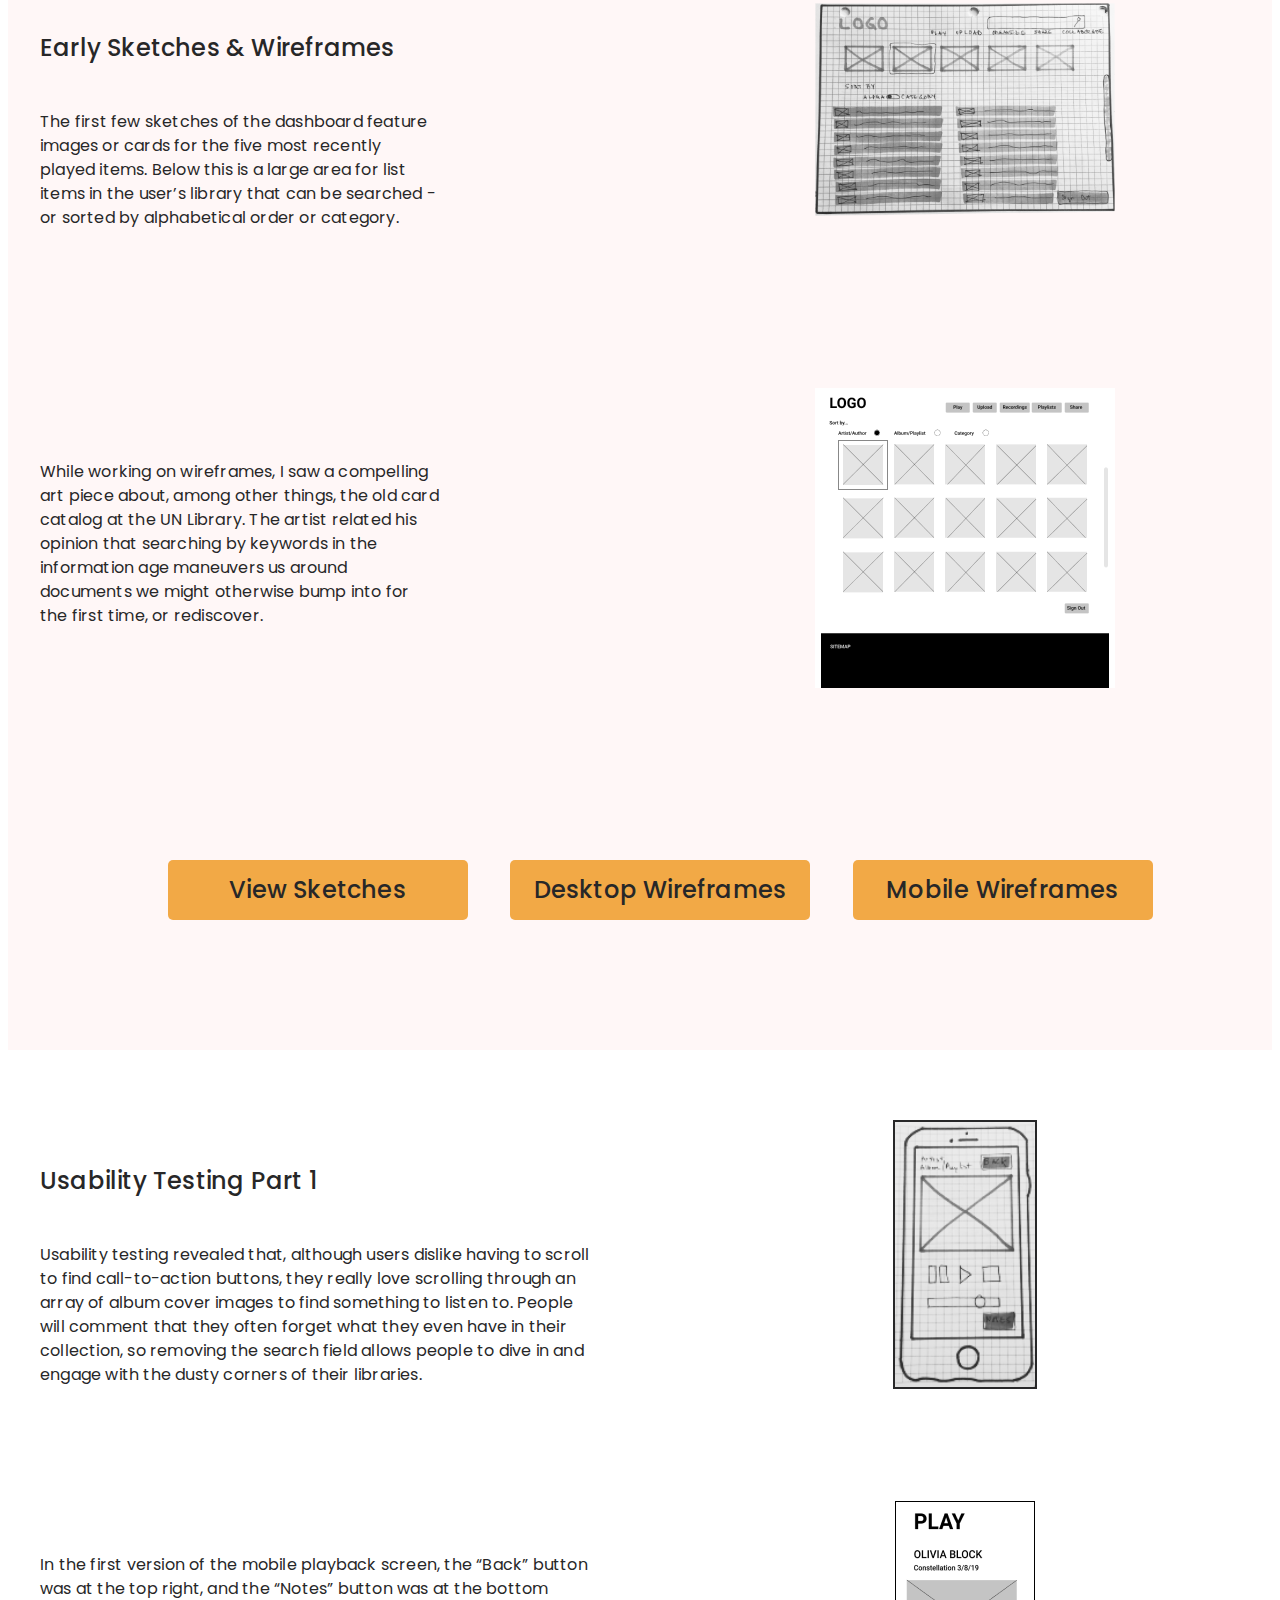
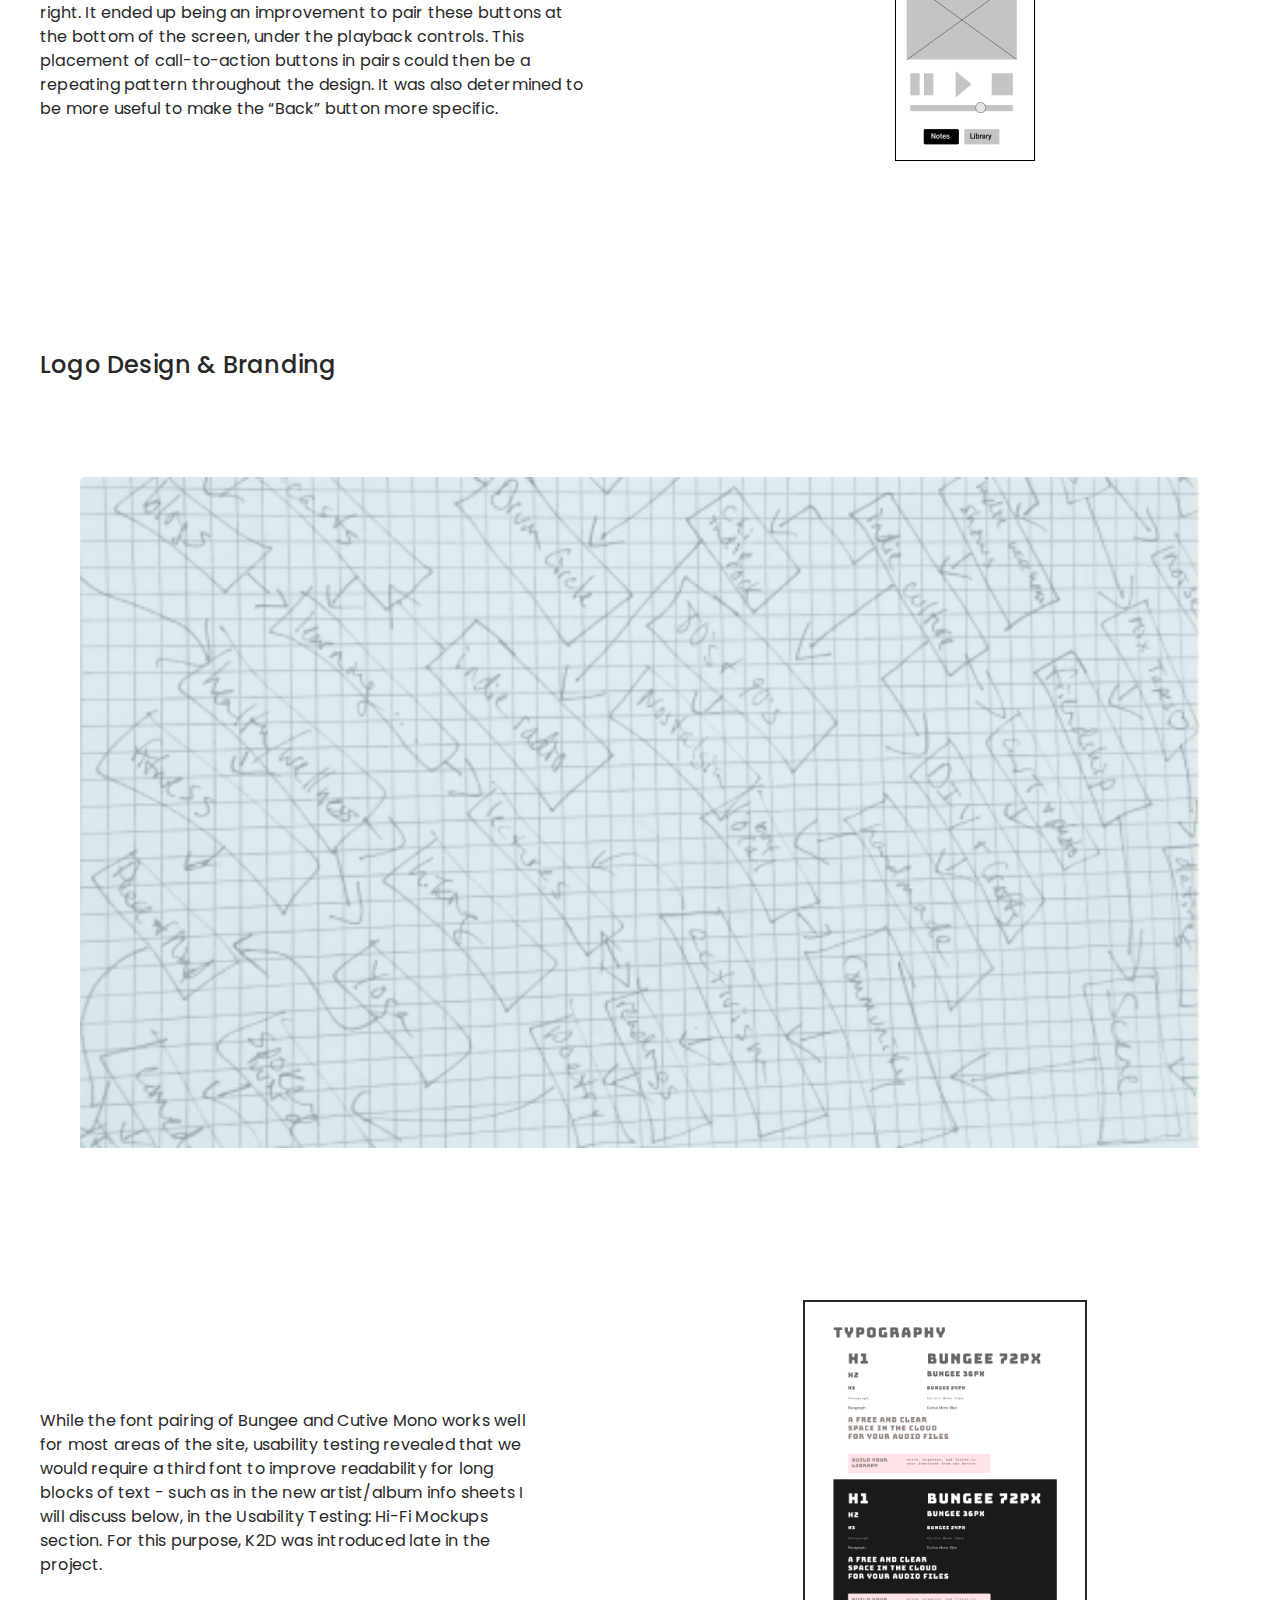
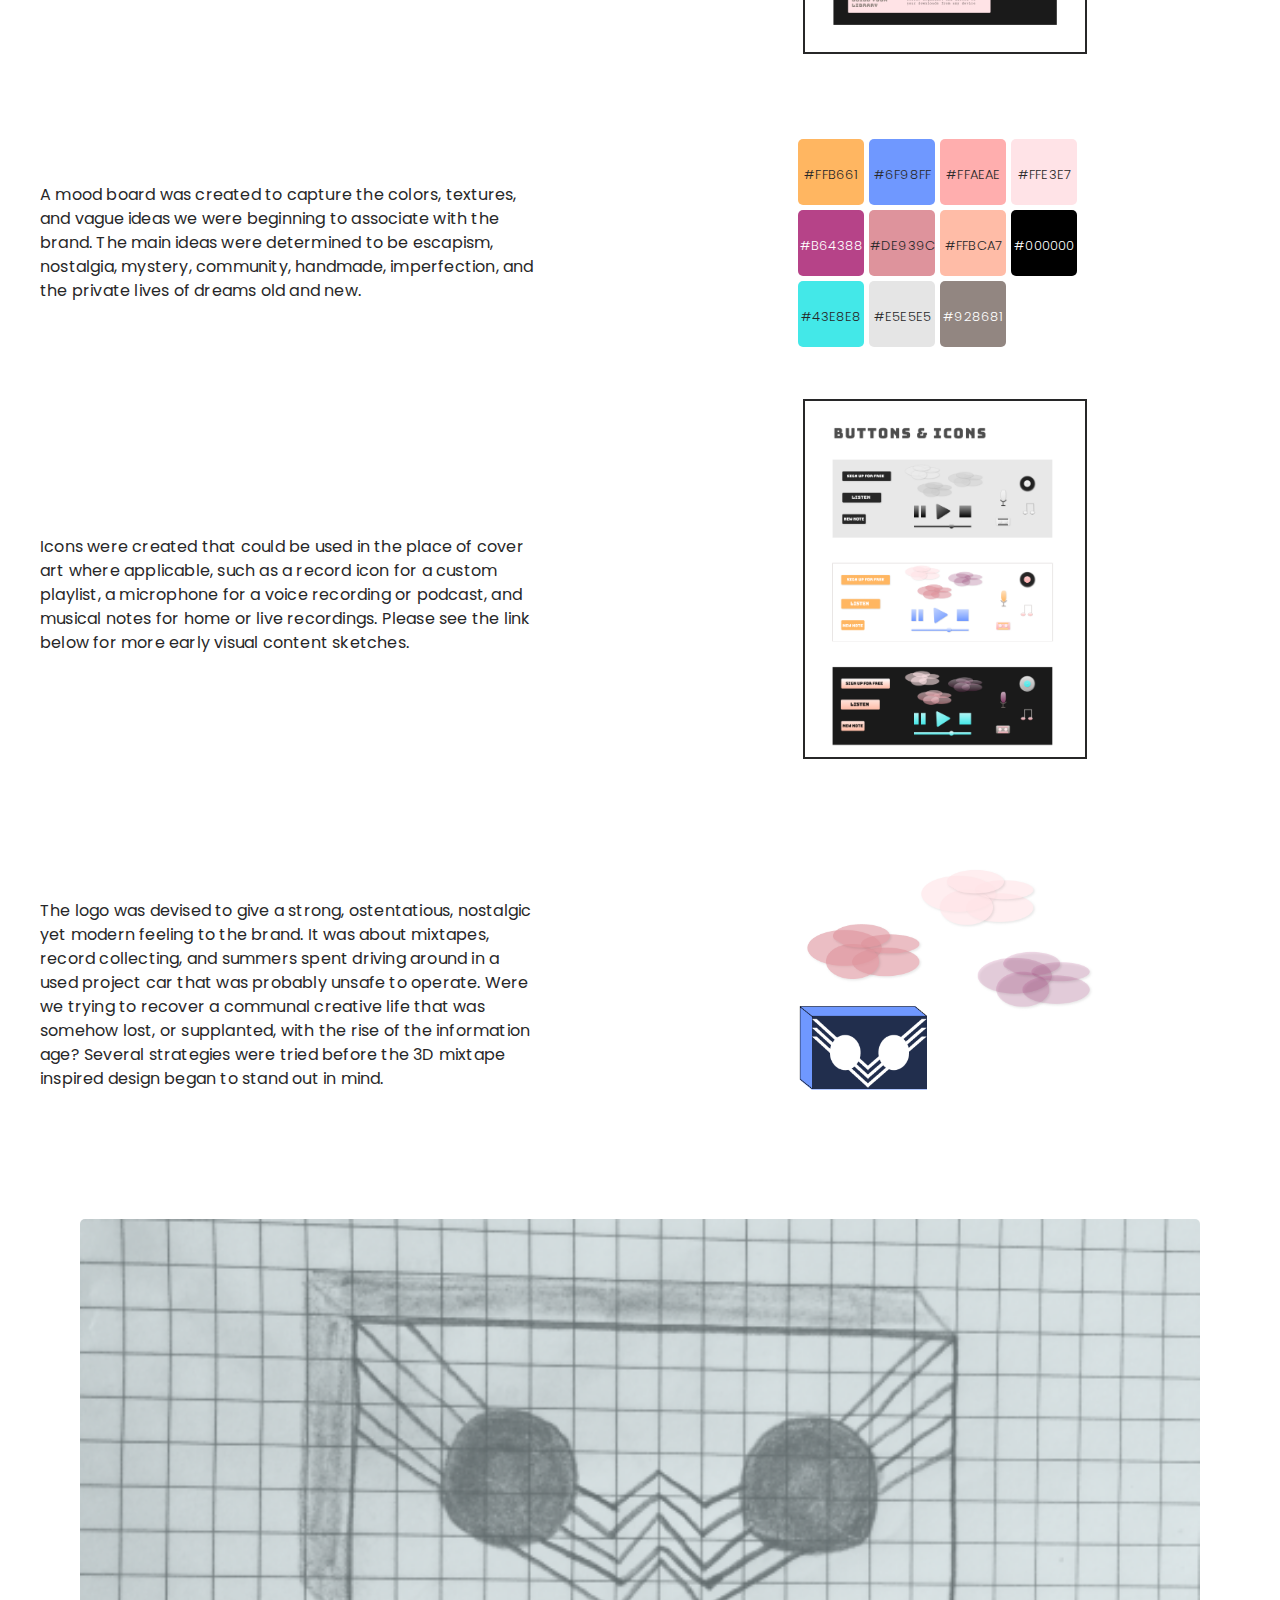
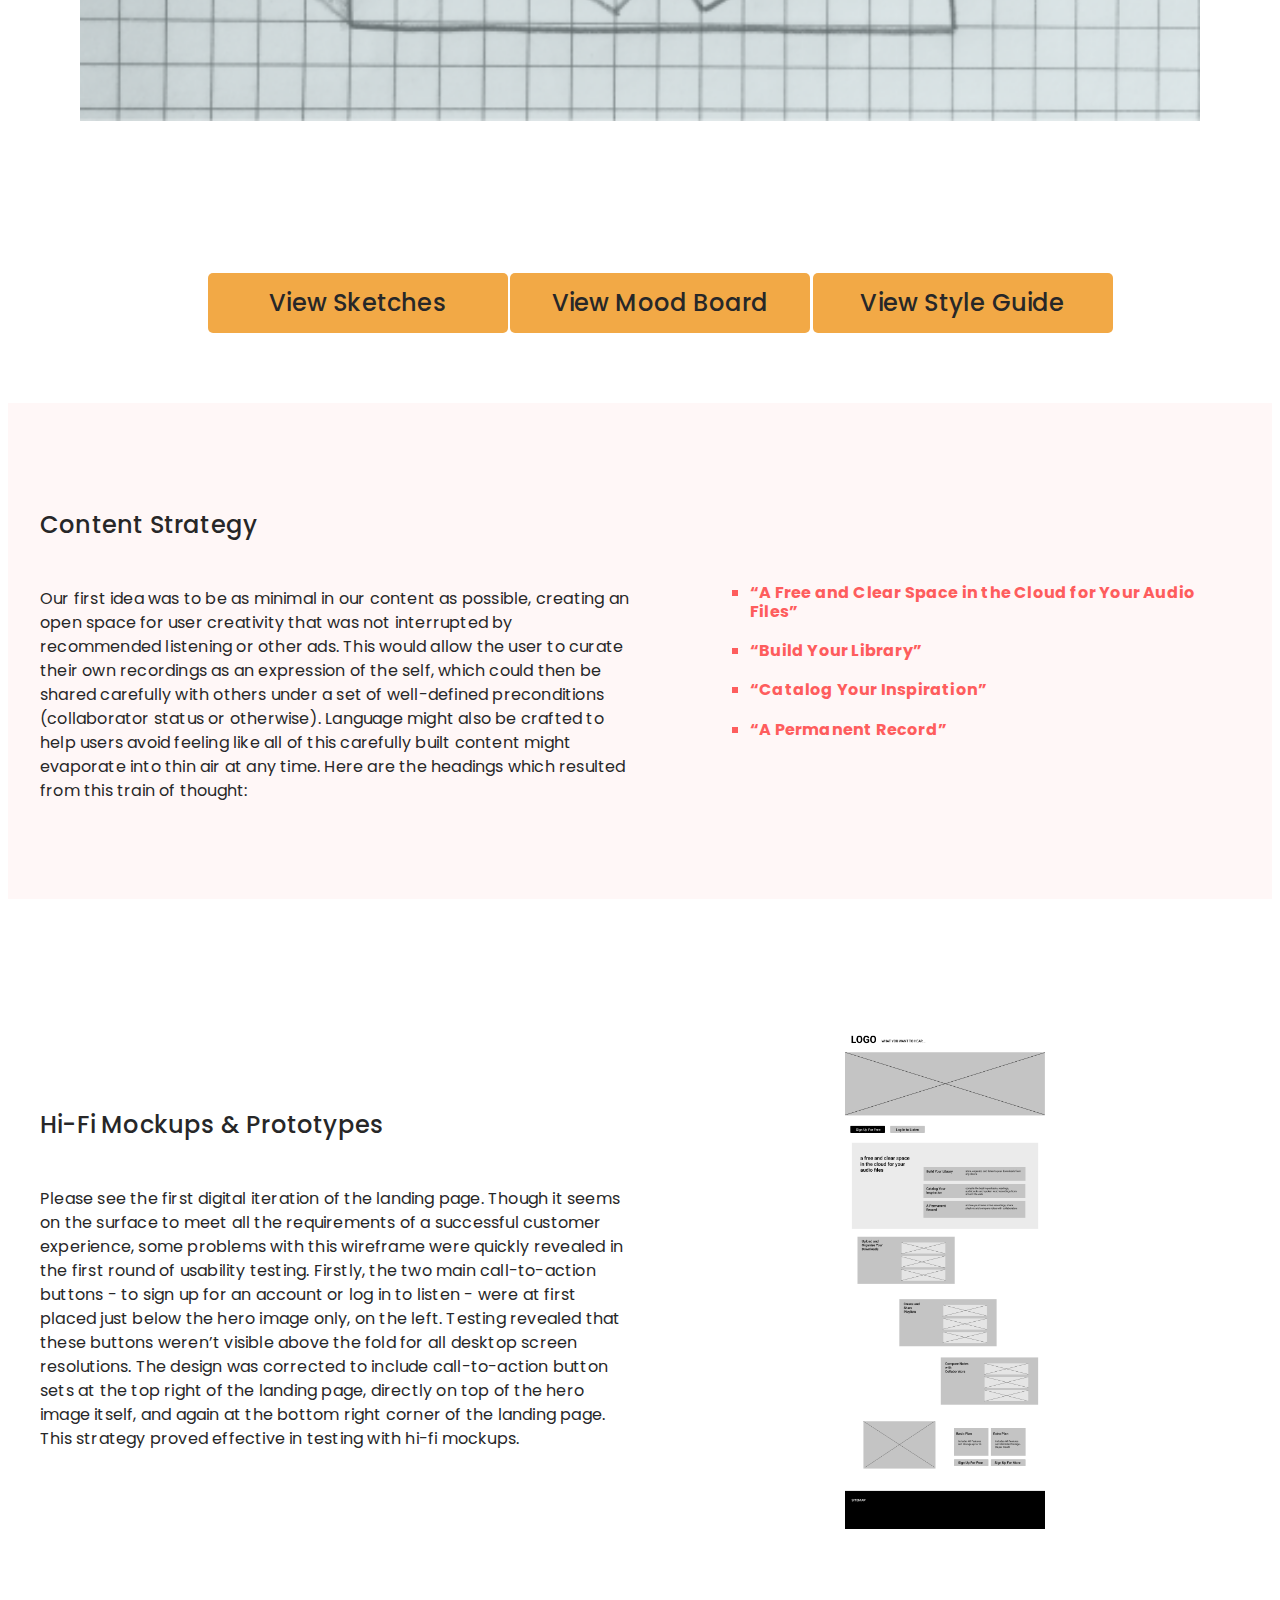
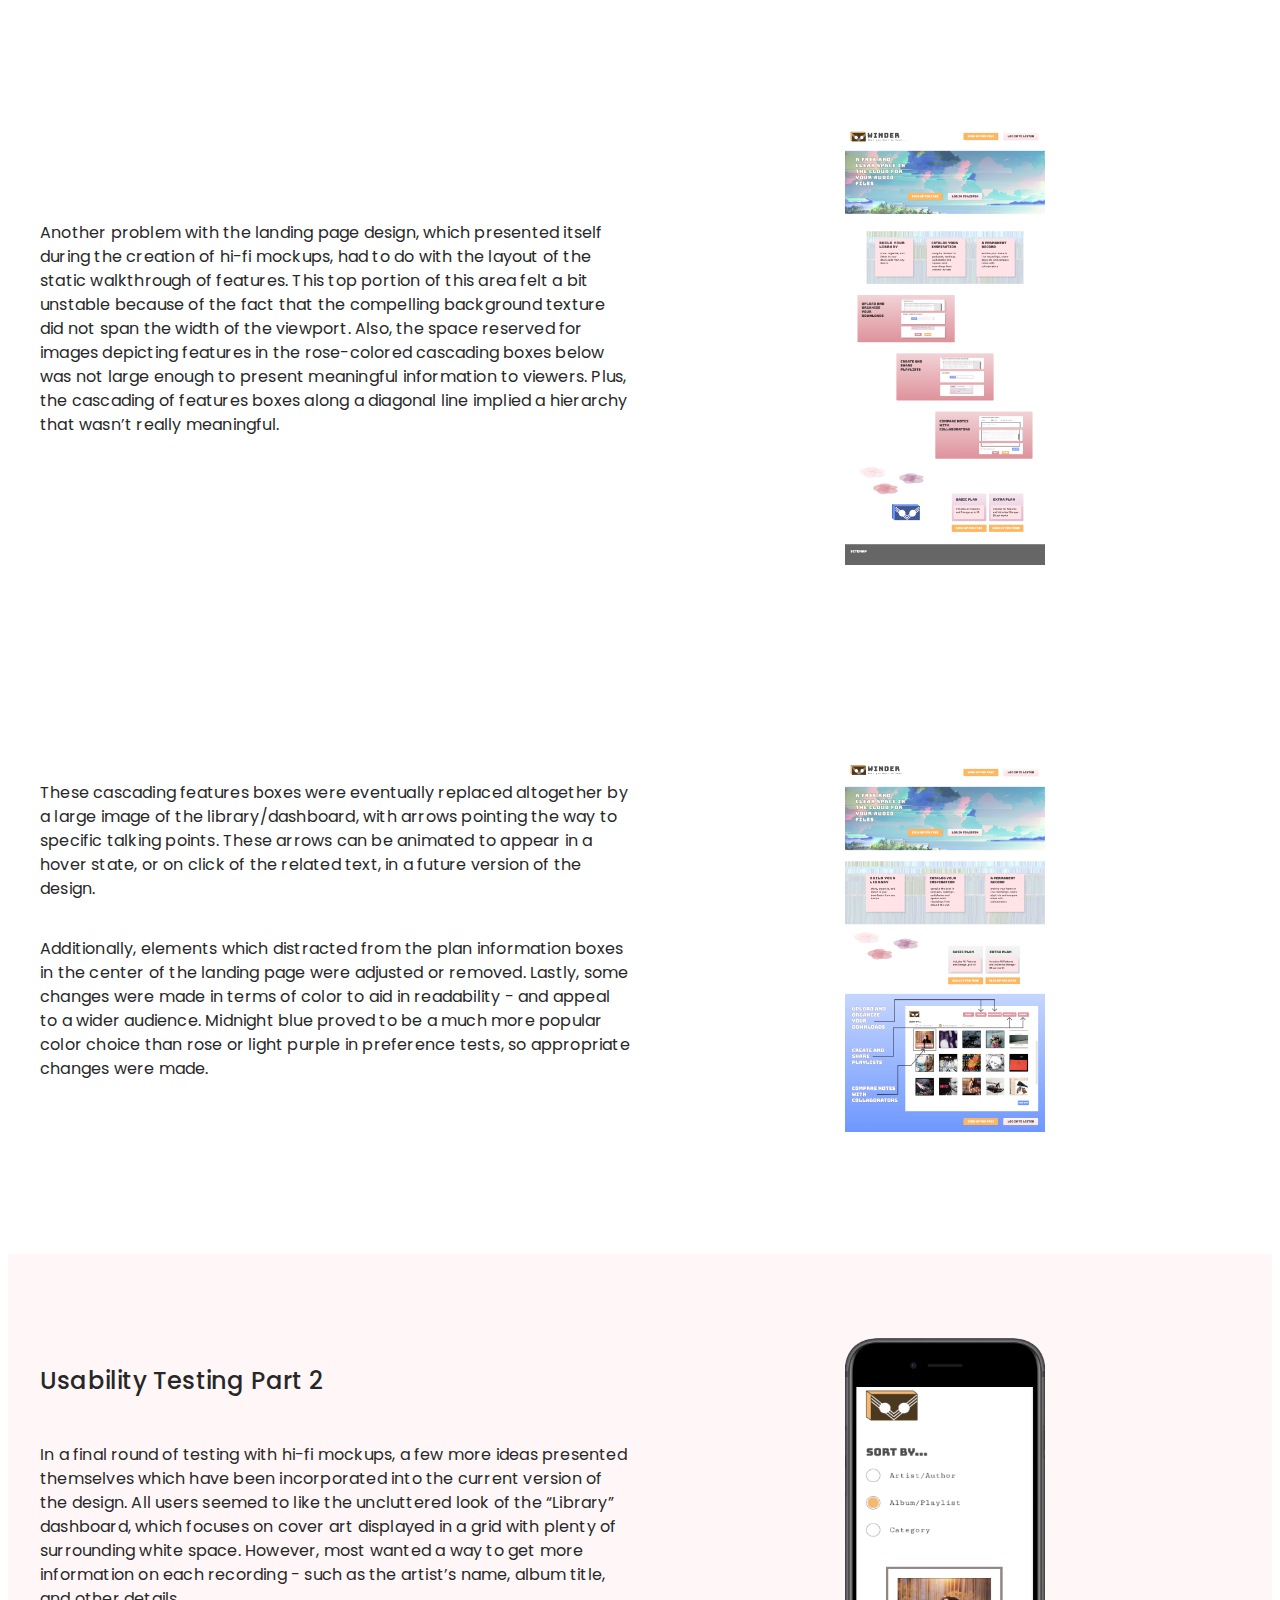
==== commit 77c0efab: "fixed persona images" ====
--- a/project.html
+++ b/project.html
@@ -235,7 +235,7 @@
               </div>
               <div class="center-image">
               <figure>
-                <img src="images/Lori.png" class="persona-image2" alt="Lori, a young woman with huge gold earrings and cat's eye/winged eyeliner.">
+                <img src="images/Lori.png" class="persona-image1" alt="Lori, a young woman with huge gold earrings and cat's eye/winged eyeliner.">
                 <figcaption>“My apartment is pretty small, and I don’t have a lot of free time right now, but I really do love music.”</figcaption>
               </figure>
               </div>
--- a/css/style.css
+++ b/css/style.css
@@ -245,6 +245,12 @@
   max-width: 60rem;
 }
 
+.text-right {
+  max-width: 60rem;
+}
+
+
+
 
 
 /*buttons*/
@@ -419,7 +425,12 @@
 .locket-research-blockquote ul {
   list-style-type: square;
   padding-bottom: 2rem;
-  padding-top: 2rem;
+}
+
+.locket-personas-blockquote ul {
+  list-style-type: square;
+  padding-bottom: 2rem;
+  padding-left: 2rem;
 }
 
 /*Contact Form*/
@@ -872,6 +883,11 @@
     letter-spacing: 0.02rem;
 }
 
+.sketches-wireframes-locket p {
+    color: #ffffff;
+    letter-spacing: 0.02rem;
+}
+
 .summary h1 {
   color: #FE5D5D;
   font-family: "Poppins", sans-serif;
@@ -909,7 +925,6 @@
 .locket-p {
   color: #ffffff;
   max-width: 55rem;
-  padding-bottom: 1rem;
 }
 
 .user-research .container {
@@ -960,19 +975,31 @@
   padding-bottom: 2rem;
 }
 
+
+.sketches-wireframes-locket {
+  background-color: #272728;
+  padding-bottom: 2rem;
+}
+
+
+.pipes {
+    color: #AFD0ED;
+    font-weight: bold;
+}
+
 .persona-header-locket {
   color: #50A9F6;
+  font-size: 4.8rem;
+  font-weight: bold;
+  padding-bottom: 2rem;
+  padding-top: 2rem;
+}
+
+.personas-locket h3 {
+  color: #AFD0ED;
+  font-family: "Poppins",sans-serif;
   font-size: 3.6rem;
-  font-weight: bold;
-  padding-bottom: 2rem;
-  padding-top: 2rem;
-}
-
-.personas-locket h3 {
-  color: #ffffff;
-  font-family: "Poppins",sans-serif;
-  font-size: 2.4rem;
-  font-style: normal;
+  font-style: bold;
   font-weight: 700;
   letter-spacing: 0.02em;
 }
@@ -992,6 +1019,45 @@
   font-family: "Poppins",sans-serif;
   font-size: 1.2rem;
   font-style: italic;
+  font-weight: 500;
+  letter-spacing: 0.02em;
+  padding-bottom: 2rem;
+  padding-top: 1rem;
+}
+
+
+.sketches-wireframes-locket {
+  color: #50A9F6;
+  font-size: 4.8rem;
+  font-weight: bold;
+  padding-bottom: 2rem;
+  padding-top: 2rem;
+}
+
+.sketches-wireframes-locket h3 {
+  color: #AFD0ED;
+  font-family: "Poppins",sans-serif;
+  font-size: 3.6rem;
+  font-style: bold;
+  font-weight: 700;
+  letter-spacing: 0.02em;
+}
+
+.sketches-wireframes-locket h4 {
+  color: #ffffff;
+  font-family: "Poppins",sans-serif;
+  font-size: 1.8rem;
+  font-style: normal;
+  font-weight: 500;
+  letter-spacing: 0.02em;
+  padding-bottom: 2rem;
+}
+
+.sketches-wireframes-locket p {
+  color: #ffffff;
+  font-family: "Poppins",sans-serif;
+  font-size: 1.8rem;
+  font-style: normal;
   font-weight: 500;
   letter-spacing: 0.02em;
   padding-bottom: 2rem;
@@ -1217,10 +1283,12 @@
 
 .persona-image1 {
   width: 30rem;
+  padding-top: 2rem;
 }
 
 .persona-image2 {
   width: 30rem;
+  padding-top: 2rem;
 }
 
 .user-stories .container {
@@ -1284,9 +1352,7 @@
   font-weight: bold;
   letter-spacing: 0.02rem;
   line-height: 120%;
-  margin-left: 2rem;
-  margin-top: 2rem;
-
+  padding-top: 2rem;
 }
 
 .locket-research-blockquote li {
@@ -1298,9 +1364,19 @@
   font-weight: bold;
   letter-spacing: 0.02rem;
   line-height: 120%;
-  margin-left: 2rem;
-  margin-top: 2rem;
-
+  padding-bottom: 2rem;
+}
+
+.locket-personas-blockquote li {
+  align-items: center;
+  color: #AFD0ED;
+  font-family: "Poppins", sans-serif;
+  font-size: 2.4rem;
+  font-style: normal;
+  font-weight: bold;
+  letter-spacing: 0.02rem;
+  line-height: 120%;
+  padding-top: 5rem;
 }
 
 .personas ul {
@@ -1425,6 +1501,7 @@
 /*for iPad, iPad pro and Desktop*/
 
 
+
 @media only screen and (min-width: 768px) {
 
   .left-image {
@@ -1434,6 +1511,10 @@
     padding: 2rem;
   }
 
+  .text-right {
+    max-width: 60rem;
+    padding-top: 2rem;
+  }
 
 .three-CTA {
   grid-column-start: 1;
@@ -1446,7 +1527,25 @@
   display: flex;
   justify-content: center;
   justify: center;
-
+}
+
+.locket-sketchbox {
+  display: inline-flex;
+  flex-wrap: wrap;
+  justify-content: center;
+  justify: center;
+}
+
+.locket-sketchbox .sketches-wireframes1 {
+  border-radius: 40px;
+  height: 48rem;
+  padding: 2rem;
+}
+
+.locket-sketchbox .sketches-wireframes2 {
+  border-radius: 10px;
+  width: 20rem;
+  padding: 2rem;
 }
 
 .branding-links ul {
@@ -1461,7 +1560,17 @@
     width: 100%;
   }
 
-/*contact form*/
+  .persona-image1 {
+    width: 40rem;
+    padding-top: 10rem;
+  }
+
+  .persona-image2 {
+    width: 54rem;
+    padding-top: 10rem;
+  }
+
+
 
 .button-box {
   display: inline-block;
@@ -1481,6 +1590,8 @@
   display: inline-block;
   margin: 2rem;
 }
+
+/*contact form*/
 
 
 .contact {
@@ -1580,14 +1691,20 @@
 .locket-research-blockquote ul {
   list-style-type: square;
   padding-bottom: 2rem;
-  padding-top: 10rem;
+  padding-left: 2rem;
+}
+
+.locket-personas-blockquote ul {
+  list-style-type: square;
+  padding-bottom: 2rem;
+  padding-left: 2rem;
 }
 
 .research-stat1-locket {
   background-color: #AFD0ED;
   border-radius: 5px;
   display: block;
-  height: 28rem;
+  height: 24rem;
   justify-content: center;
   margin-bottom: 1rem;
   margin-top: 1rem;
@@ -1598,7 +1715,7 @@
   background-color: #AFD0ED;
   border-radius: 5px;
   display: block;
-  height: 28rem;
+  height: 24rem;
   justify-content: center;
   margin-bottom: 1rem;
   margin-top: 1rem;
@@ -1609,7 +1726,7 @@
   background-color: #AFD0ED;
   border-radius: 5px;
   display: block;
-  height: 28rem;
+  height: 24rem;
   justify-content: center;
   margin-bottom: 1rem;
   margin-top: 1rem;
@@ -1623,7 +1740,6 @@
   font-style: normal;
   font-weight: bold;
   letter-spacing: 0.02rem;
-  line-height: 150%;
   margin-top: 2rem;
   padding-left: 3rem;
   padding-right: 3rem;
@@ -1769,6 +1885,35 @@
  grid-template-columns: 1fr 1fr;
 }
 
+
+
+.persona-lisa {
+ display: grid;
+ grid-column-gap: 4rem;
+ grid-row-gap: 2rem;
+ grid-template-columns: 1fr 1fr;
+ padding-bottom: 2rem;
+ padding-top: 2rem;
+}
+
+.persona-cory {
+ display: grid;
+ grid-column-gap: 4rem;
+ grid-row-gap: 2rem;
+ grid-template-columns: 1fr 1fr;
+ padding-bottom: 2rem;
+ padding-top: 2rem;
+}
+
+.persona-jill {
+ display: grid;
+ grid-column-gap: 4rem;
+ grid-row-gap: 2rem;
+ grid-template-columns: 1fr 1fr;
+ padding-bottom: 2rem;
+ padding-top: 2rem;
+}
+
 .user-stories .container {
  display: grid;
  grid-column-gap: 10rem;
@@ -1776,12 +1921,6 @@
  grid-template-columns: 1fr 1fr;
 }
 
-.user-stories-locket .container {
- display: grid;
- grid-column-gap: 10rem;
- grid-row-gap: 2rem;
- grid-template-columns: 1fr 1fr;
-}
 
 .content-strategy .container {
  display: grid;
@@ -1889,19 +2028,10 @@
   }
 
 
-  .persona-image1 {
-    justify-content: center;
-    padding-bottom: 2rem;
-    padding-top: 14rem;
-    width: 30rem;
-  }
-
-  .persona-image2 {
-    justify-content: center;
-    padding-bottom: 2rem;
-    padding-top: 14rem;
-    width: 30rem;
-  }
+  .personas-locket blockquote {
+    padding-left: 2rem;
+  }
+
 
   .content-strategy {
     margin-bottom: 2rem;
@@ -1910,6 +2040,8 @@
   .content-strategy blockquote {
     padding-left: 2rem;
   }
+
+
 
   /*desktop grid stuff*/
 
@@ -1955,7 +2087,7 @@
   .competitive-analysis-locket .container {
    display: grid;
    grid-column-gap: 10rem;
-   grid-row-gap: 4rem;
+   grid-row-gap: 2rem;
    grid-template-columns: 1fr 1fr;
   }
 
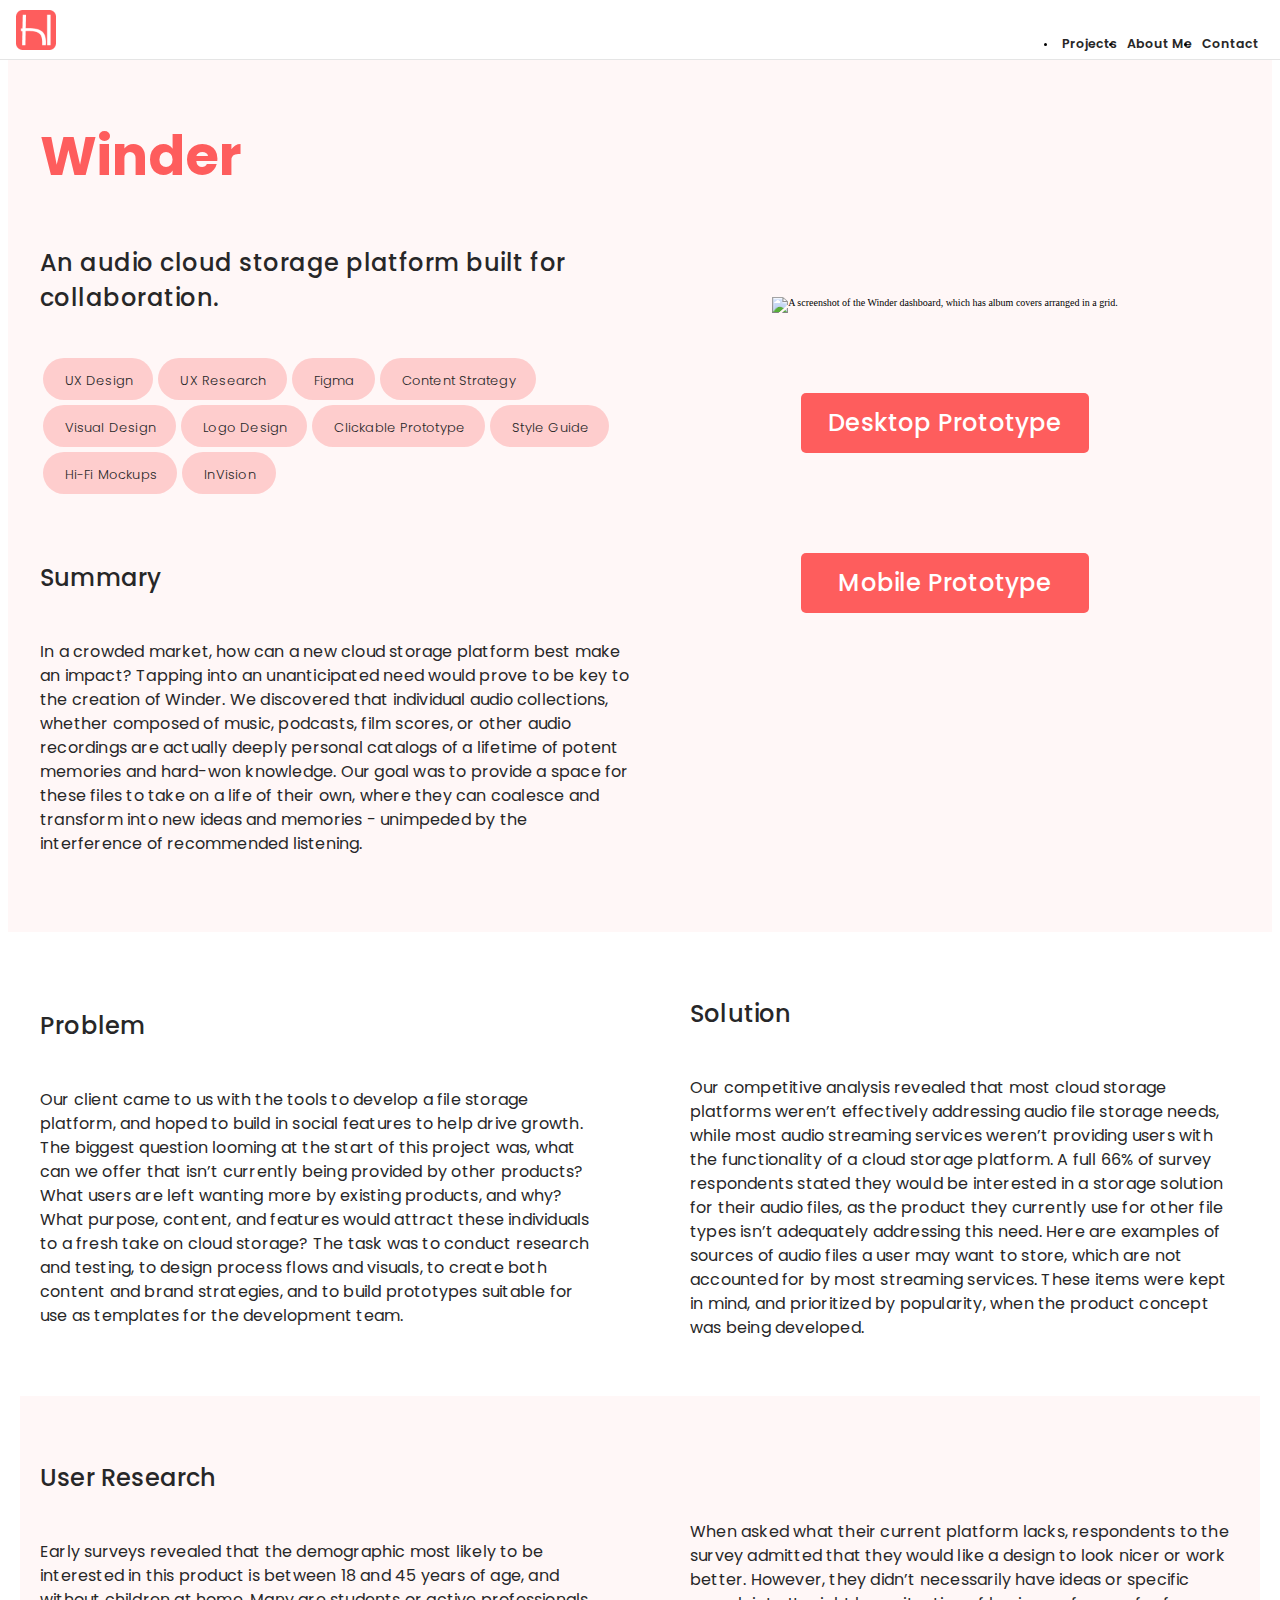
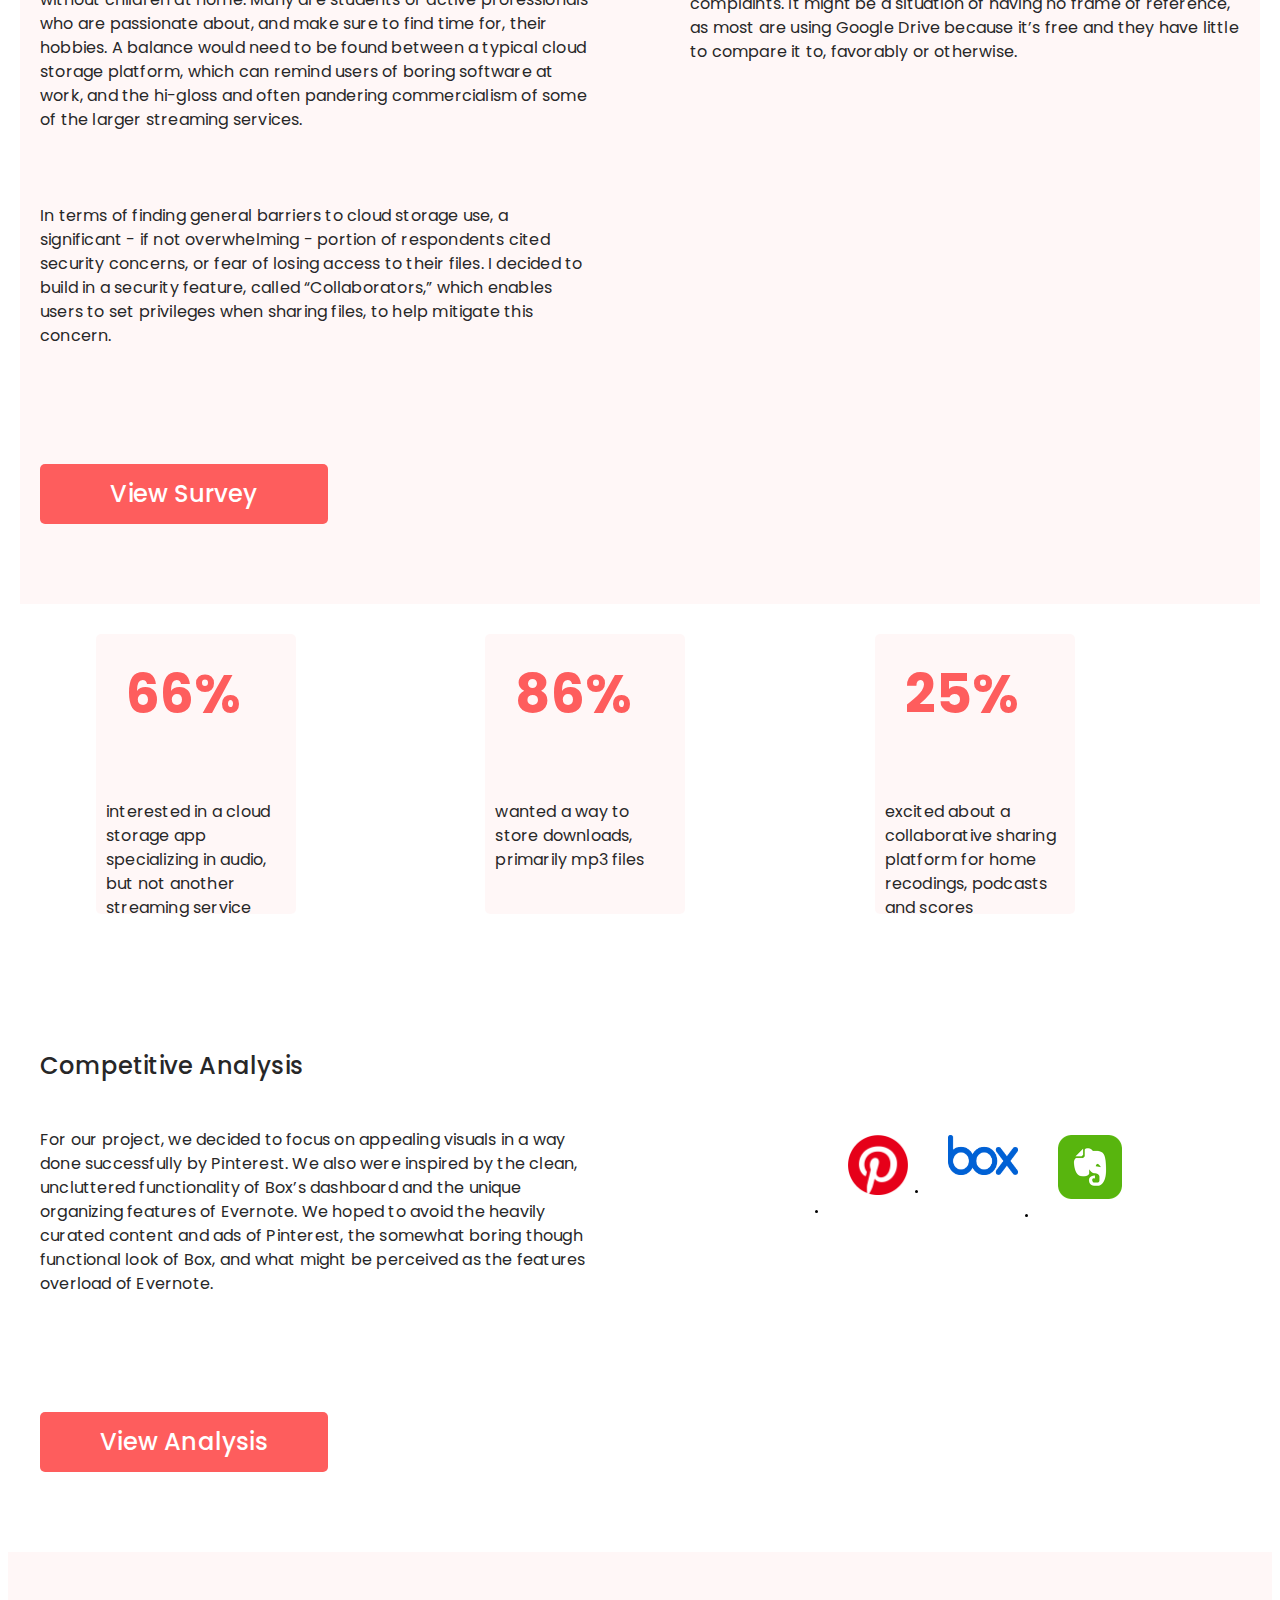
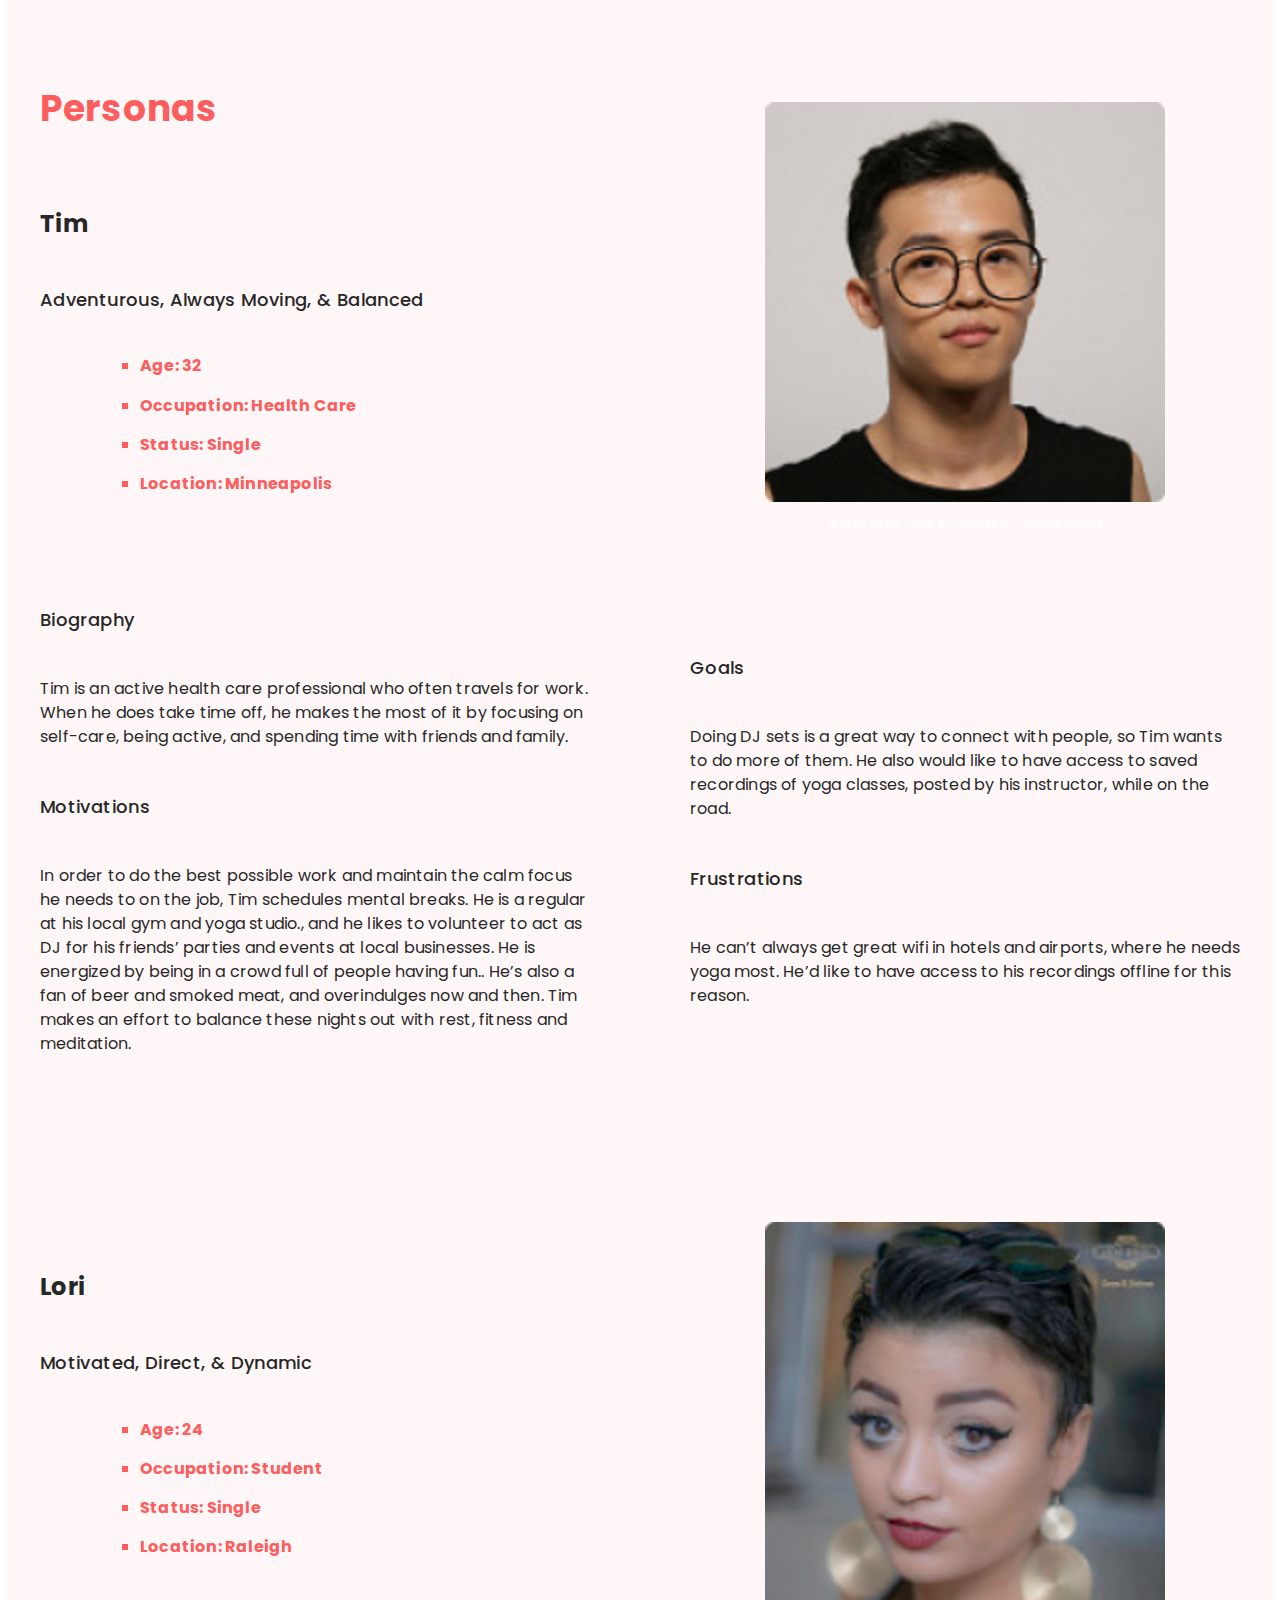
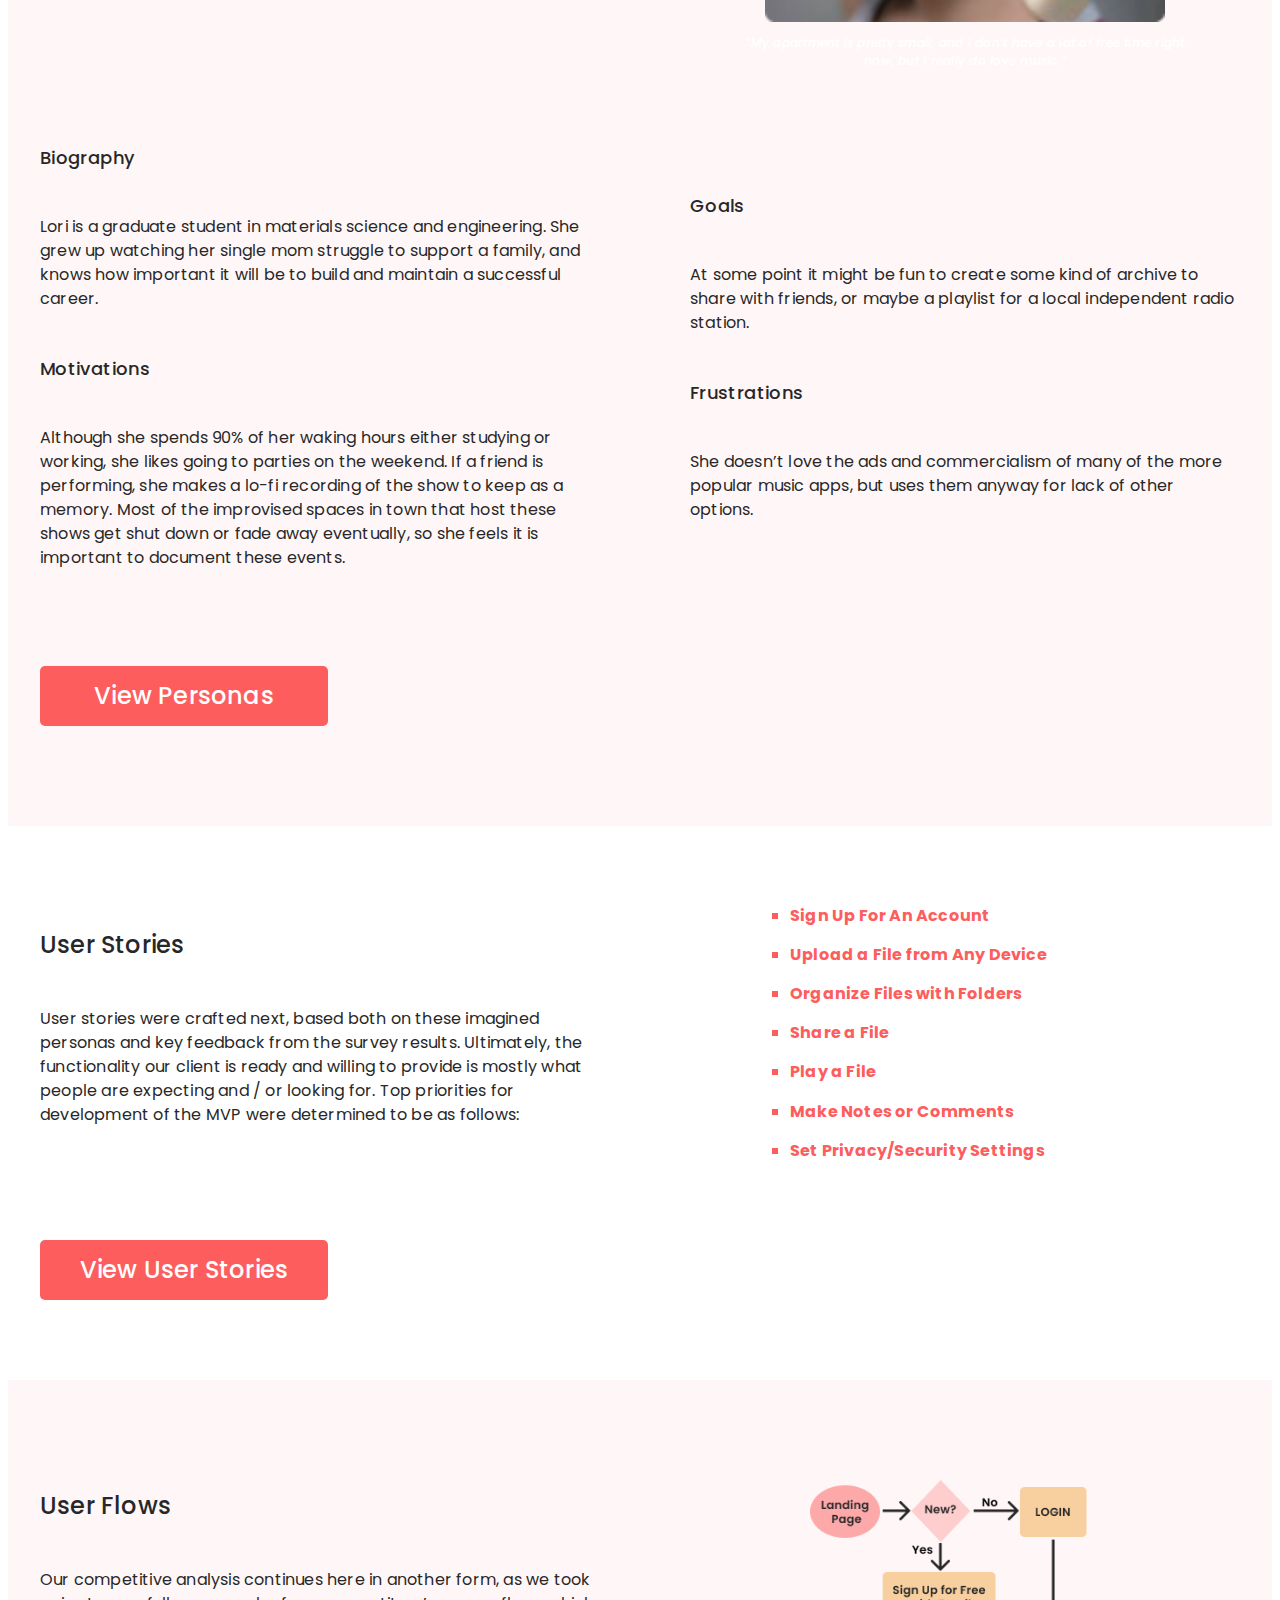
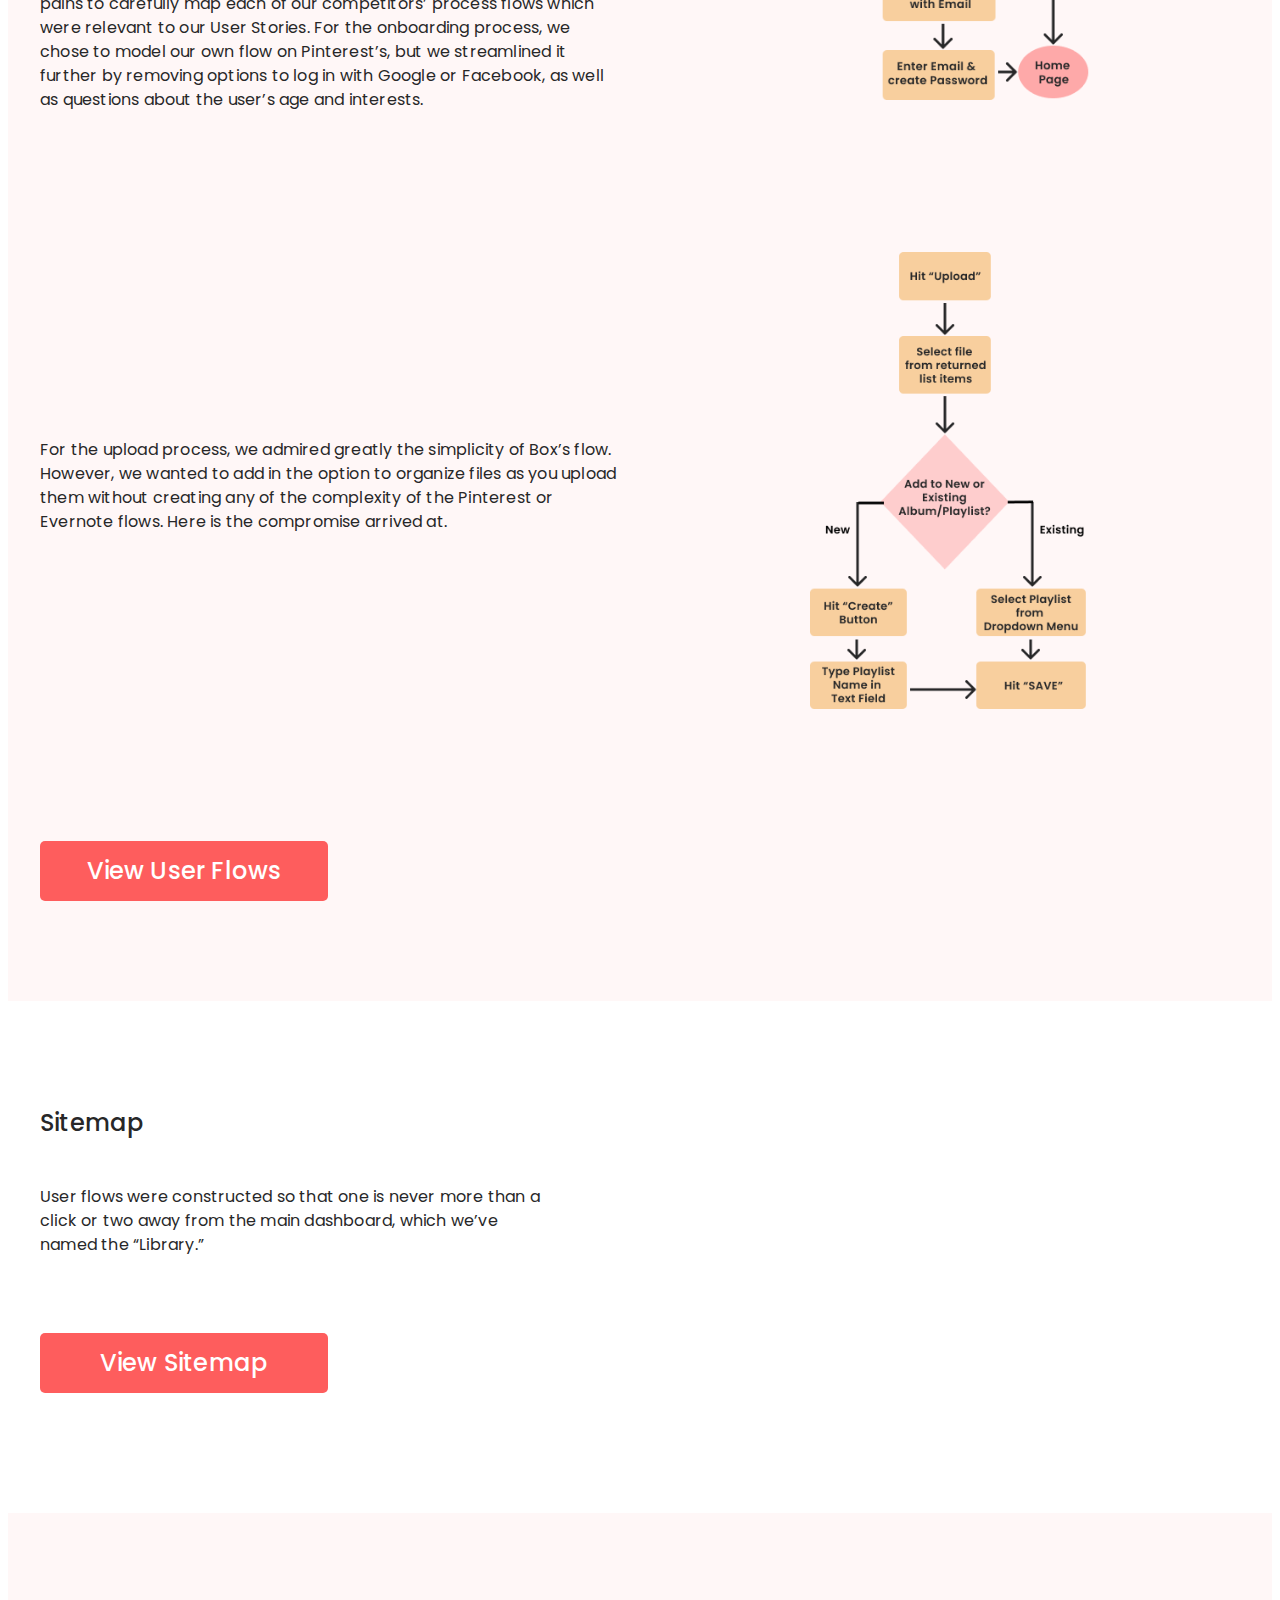
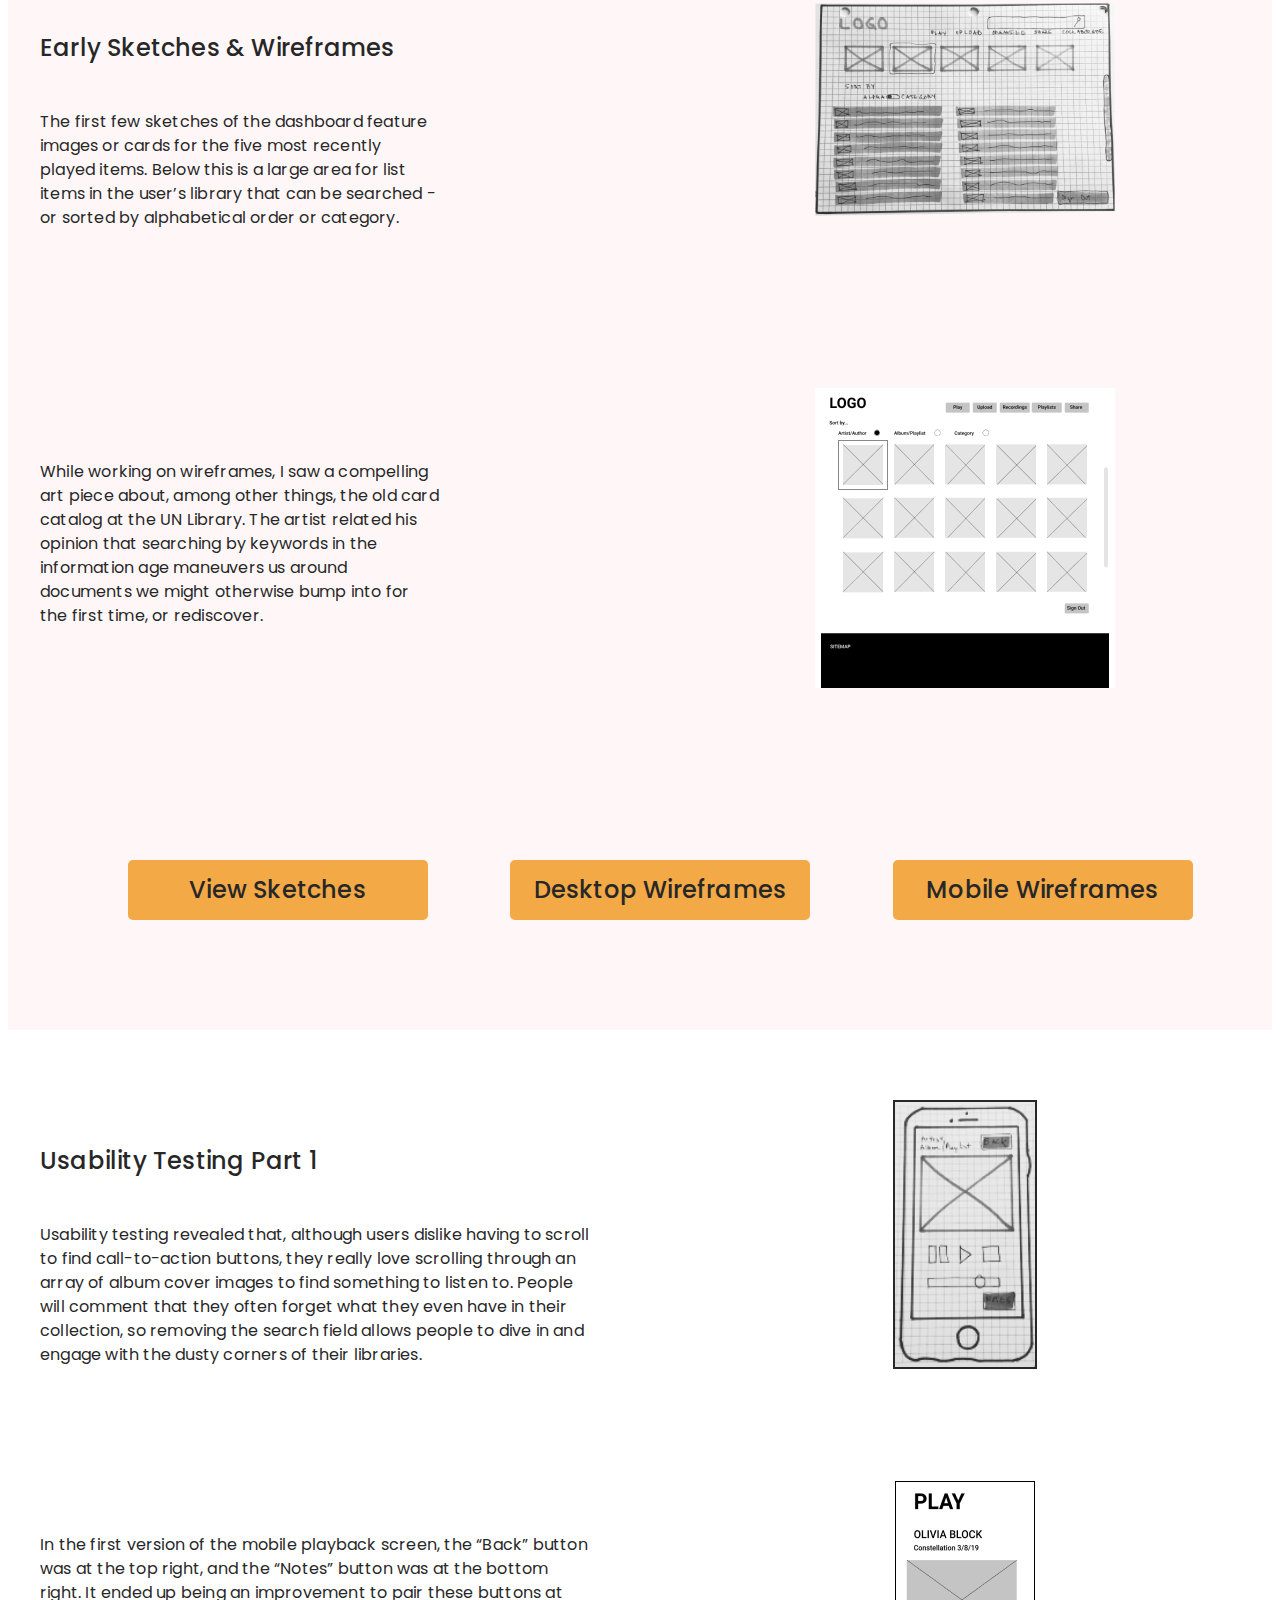
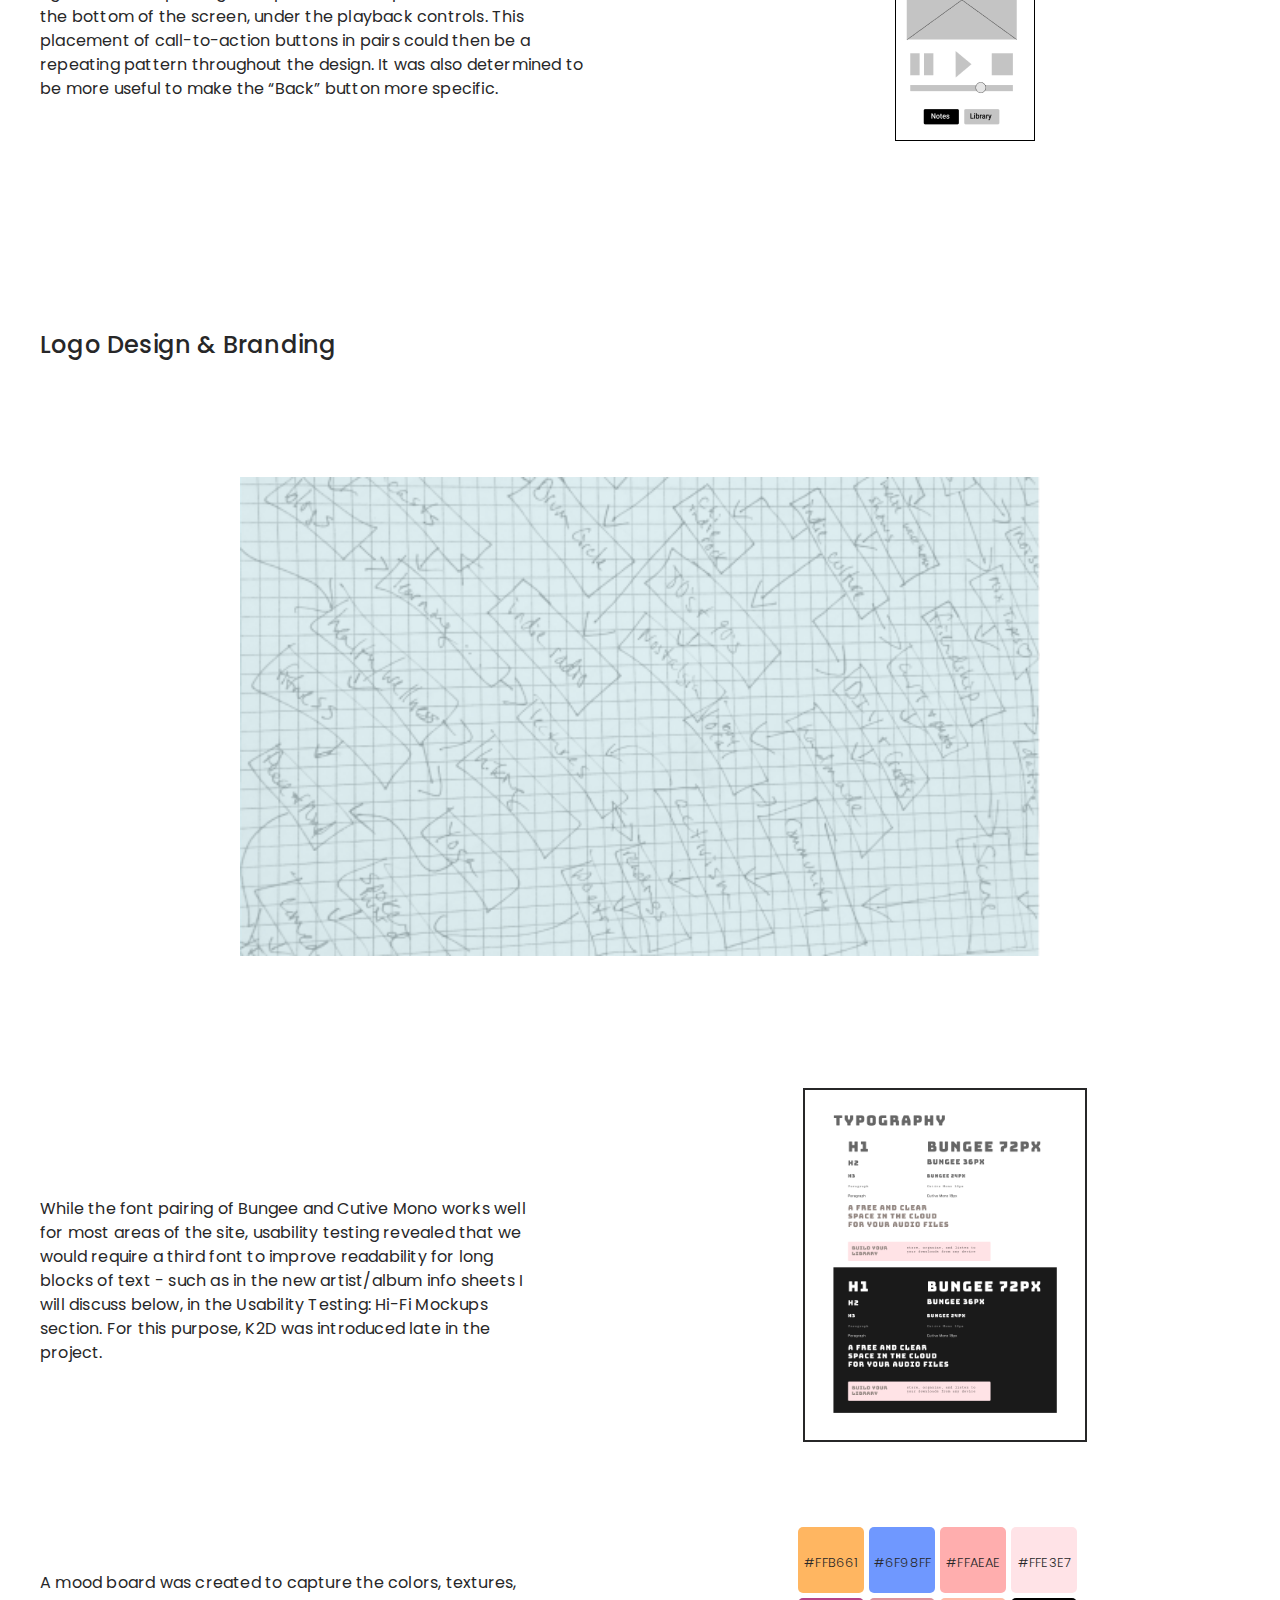
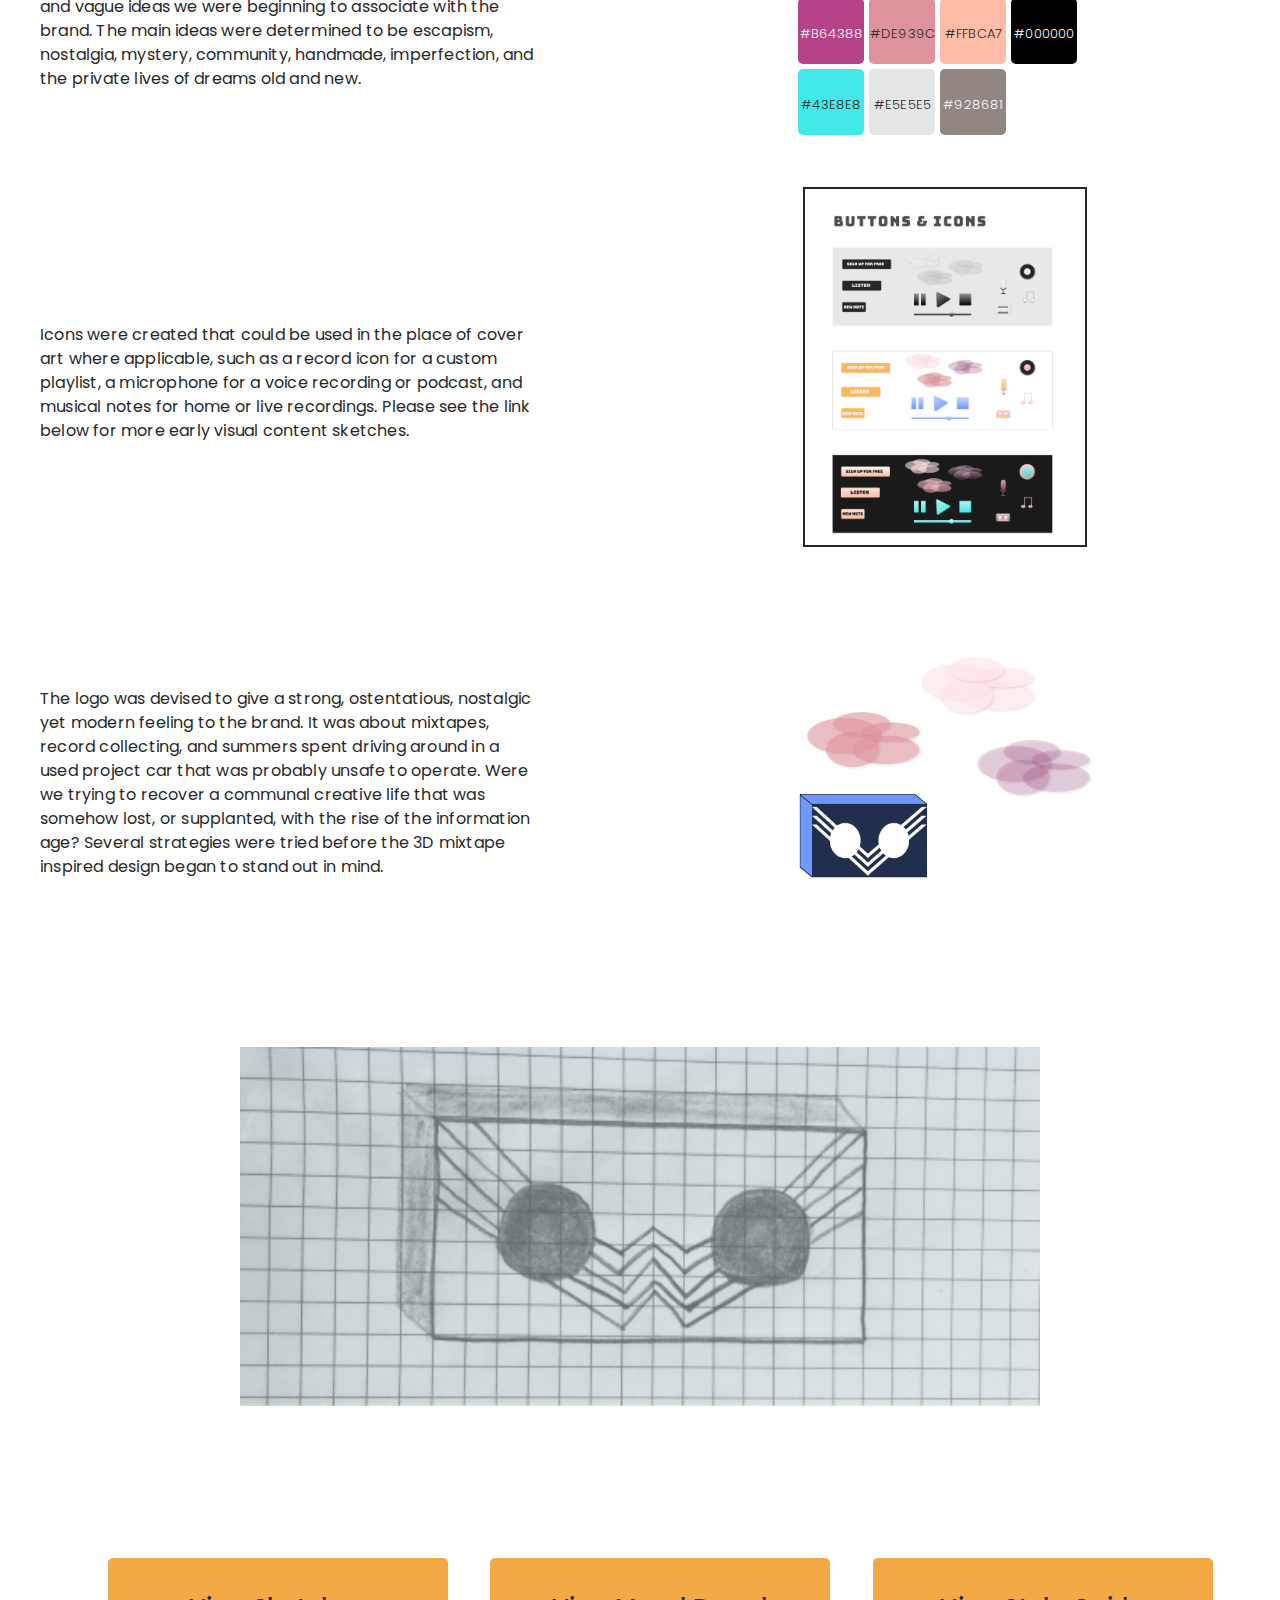
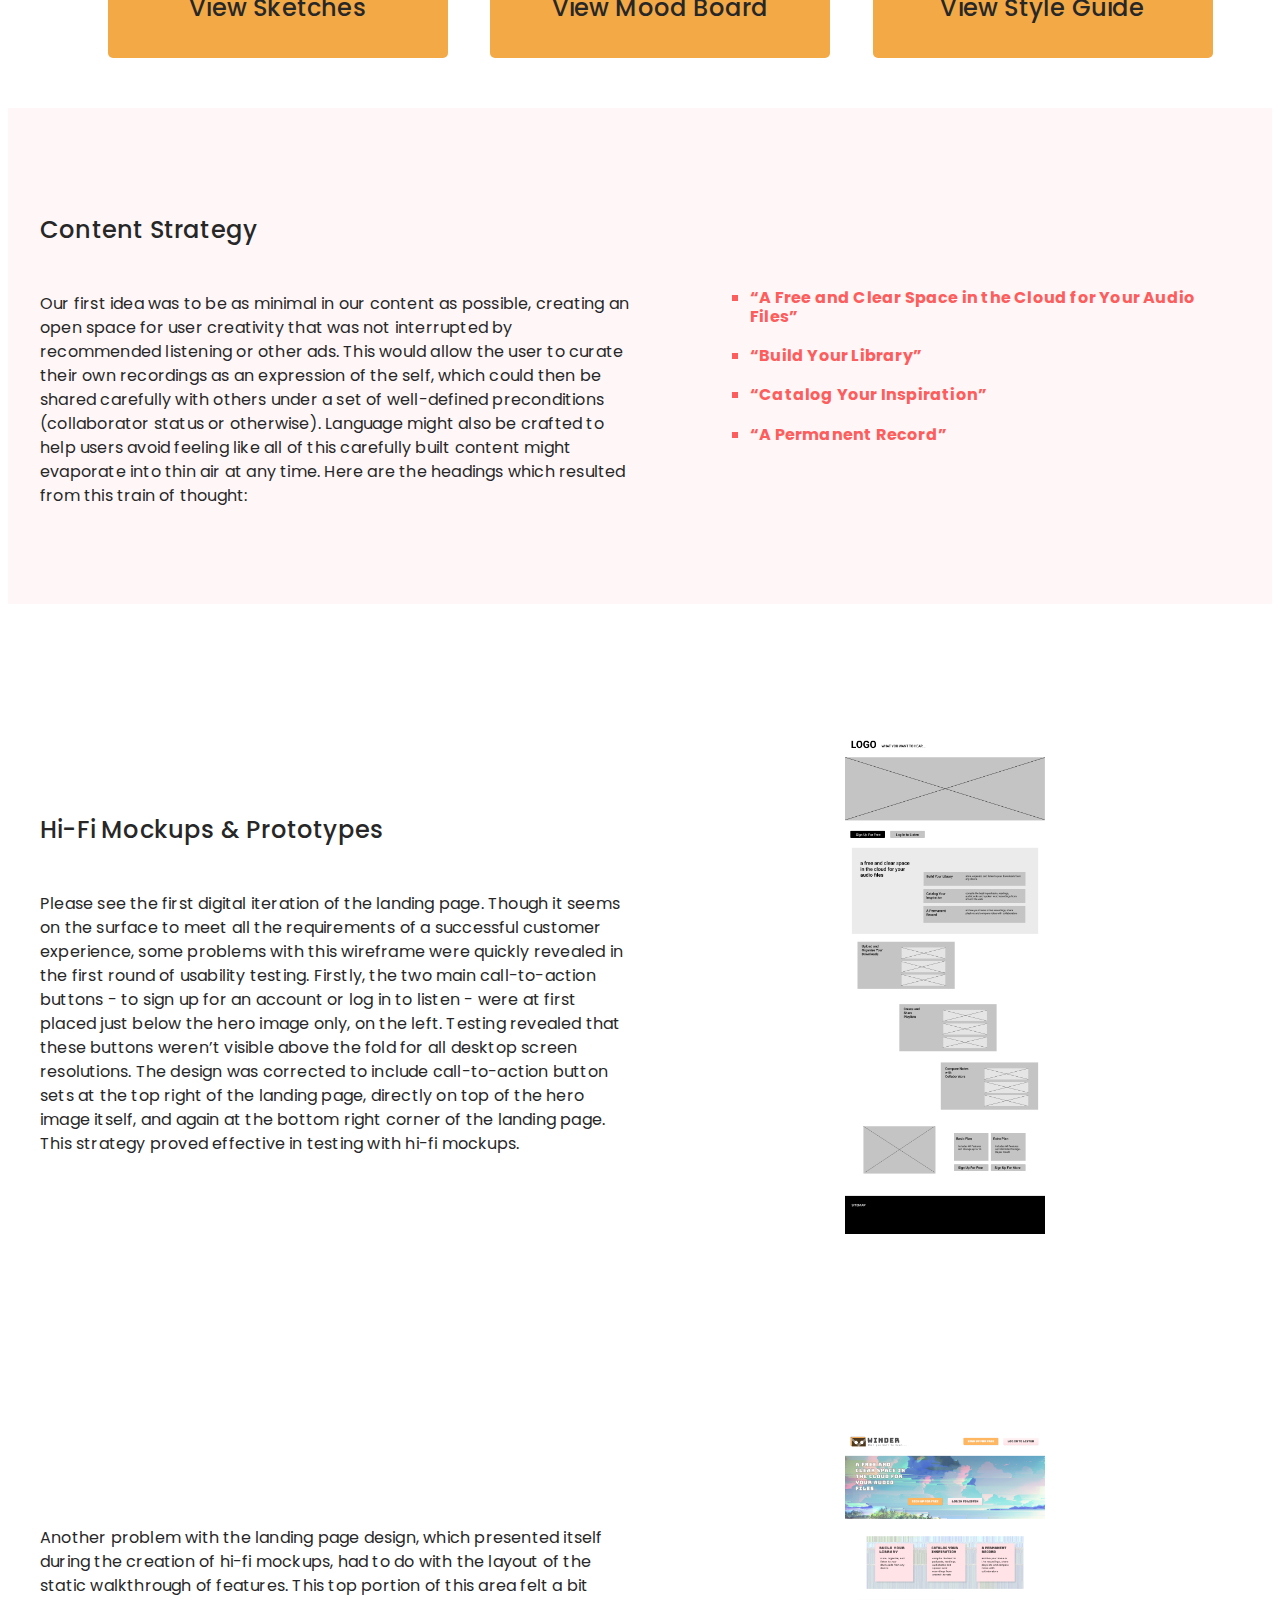
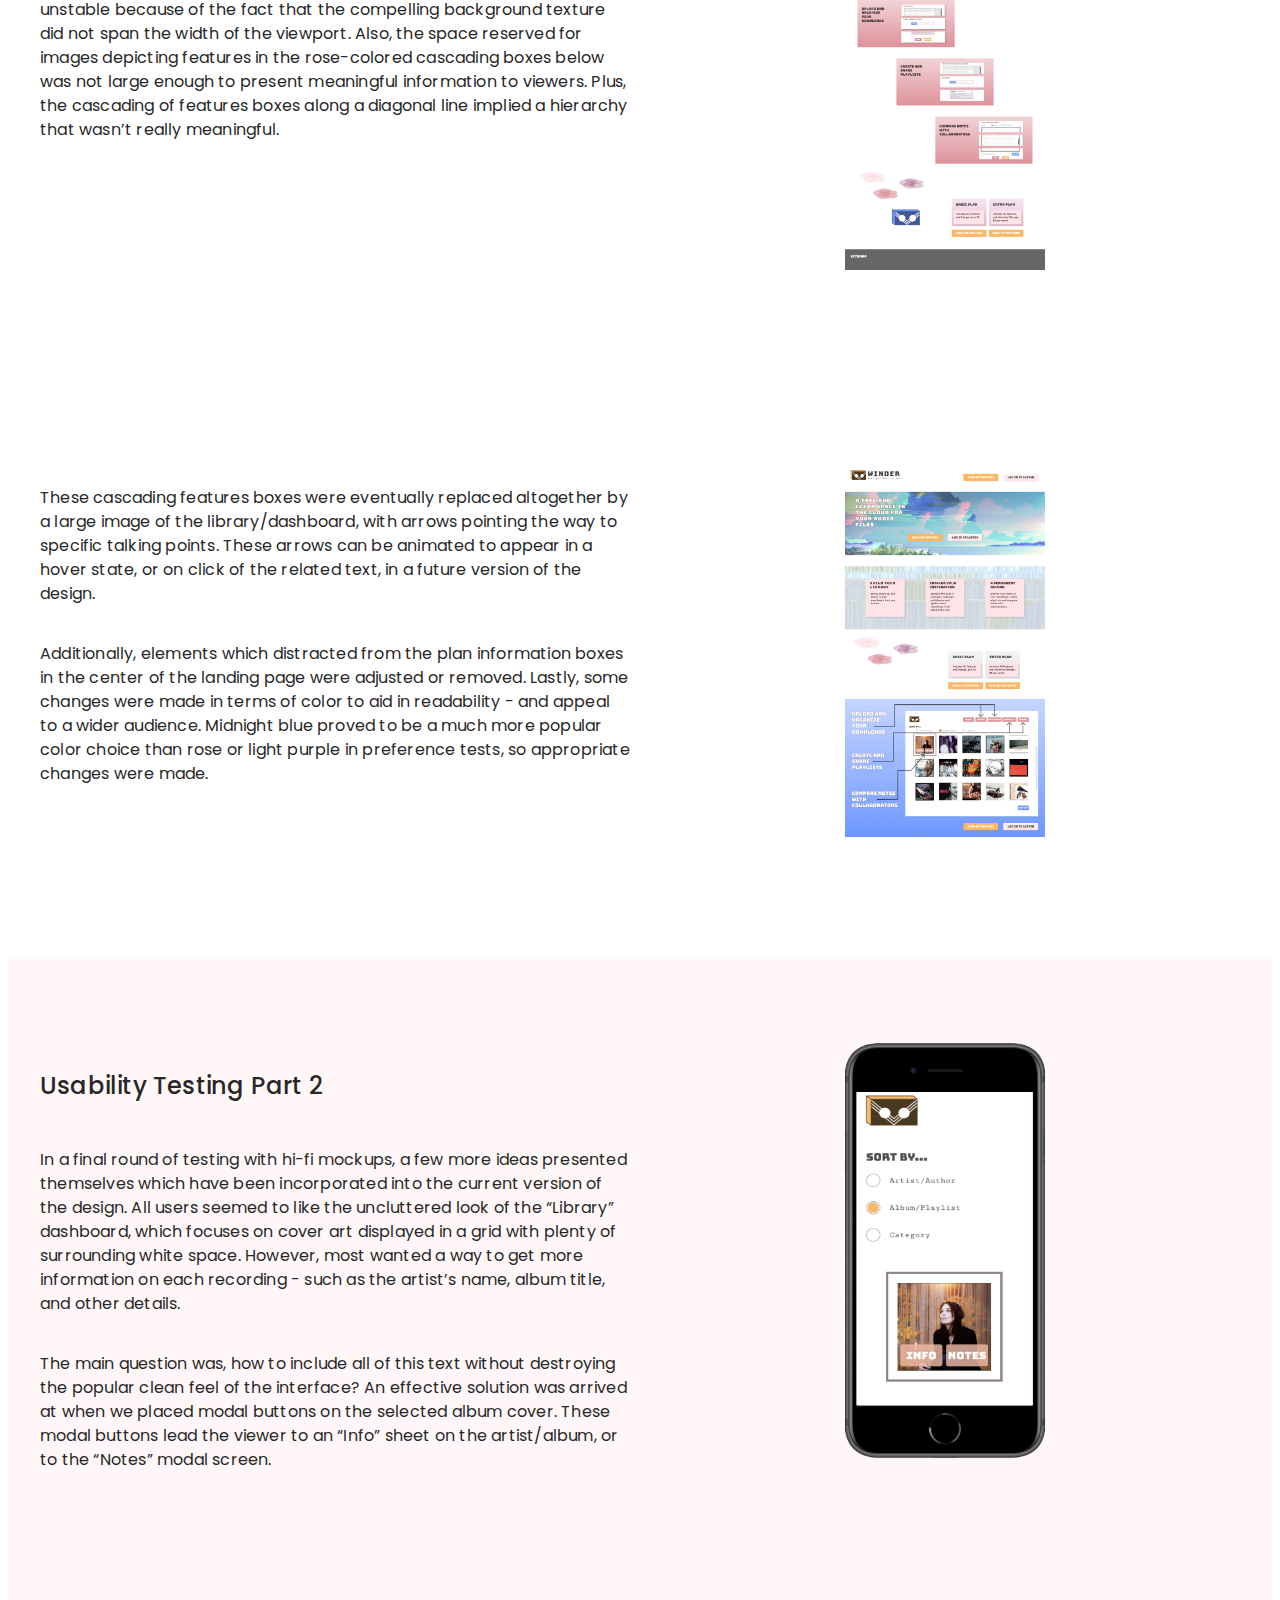
==== commit 12a5e366: "added 80% of the content for the logos & branding section of the locket case study." ====
--- a/project.html
+++ b/project.html
@@ -403,7 +403,7 @@
                               <h3>Logo Design & Branding</h3>
                               </div>
                             </div>
-                            <div class="left-image">
+                            <div class="center-image">
                             <figure>
                               <img src="images/mindmap.png" class="mindmap" alt="An image of an early mindmap brainstorming exercise.">
                               <figcaption></figcaption>
--- a/css/style.css
+++ b/css/style.css
@@ -739,6 +739,76 @@
   width: 6rem;
 }
 
+.locket-palette1 {
+  background-color: #ECF3BB;
+  border-radius: 5px;
+  display: flex;
+  height: 6rem;
+  justify-content: center;
+  margin: 0.25rem;
+  padding: 0.3rem;
+  width: 6rem;
+}
+
+.locket-palette2 {
+  background-color: #000000;
+  border-radius: 5px;
+  display: flex;
+  height: 6rem;
+  justify-content: center;
+  margin: 0.25rem;
+  padding: 0.3rem;
+  width: 6rem;
+}
+
+.locket-palette3 {
+  background-color: #8DDFF6;
+  border-radius: 5px;
+  display: flex;
+  height: 6rem;
+  justify-content: center;
+  margin: 0.25rem;
+  padding: 0.3rem;
+  width: 6rem;
+}
+
+.locket-palette4 {
+  background-color: #2A323C;
+  border-radius: 5px;
+  display: flex;
+  height: 6rem;
+  justify-content: center;
+  margin: 0.25rem;
+  padding: 0.3rem;
+  width: 6rem;
+}
+
+.locket-palette5 {
+  background-color: #E7D1D7;
+  border-radius: 5px;
+  display: flex;
+  height: 6rem;
+  justify-content: center;
+  margin: 0.25rem;
+  padding: 0.3rem;
+  width: 6rem;
+}
+
+.locket-palette6 {
+  background-color: #ffffff;
+  border-style: solid;
+  border-width: thin;
+  border-color: #000000;
+  border-radius: 5px;
+  display: flex;
+  height: 6rem;
+  justify-content: center;
+  margin: 0.25rem;
+  padding: 0.3rem;
+  width: 6rem;
+}
+
+
 
 .palette-text1 {
   color: #272728;
@@ -999,7 +1069,6 @@
   color: #AFD0ED;
   font-family: "Poppins",sans-serif;
   font-size: 3.6rem;
-  font-style: bold;
   font-weight: 700;
   letter-spacing: 0.02em;
 }
@@ -1038,7 +1107,6 @@
   color: #AFD0ED;
   font-family: "Poppins",sans-serif;
   font-size: 3.6rem;
-  font-style: bold;
   font-weight: 700;
   letter-spacing: 0.02em;
 }
@@ -1093,8 +1161,8 @@
 
 .mindmap {
   border-radius: 5px;
-  text-align: center;
-  width: 30rem;
+  padding: 2rem;
+  width: 28rem;
 }
 
  h2 {
@@ -1282,12 +1350,12 @@
 }
 
 .persona-image1 {
-  width: 30rem;
+  width: 28rem;
   padding-top: 2rem;
 }
 
 .persona-image2 {
-  width: 30rem;
+  width: 28rem;
   padding-top: 2rem;
 }
 
@@ -1423,8 +1491,7 @@
   justify-content: center;
   letter-spacing: 0.02rem;
   line-height: 150%;
-  margin-bottom: 4rem;
-  margin-top: 2rem;
+  margin: 2rem;
   text-decoration: none;
   width: 30rem;
 }
@@ -1526,14 +1593,12 @@
 .sketches-links ul {
   display: flex;
   justify-content: center;
-  justify: center;
 }
 
 .locket-sketchbox {
   display: inline-flex;
   flex-wrap: wrap;
   justify-content: center;
-  justify: center;
 }
 
 .locket-sketchbox .sketches-wireframes1 {
@@ -1551,12 +1616,16 @@
 .branding-links ul {
   display: flex;
   justify-content: center;
-  justify: center;
+}
+
+.branding-links li {
+  padding: 2rem;
 }
 
   .mindmap {
     border-radius: 5px;
-    padding-bottom: 4rem;
+    padding: 4rem;
+    max-width: 80rem;
     width: 100%;
   }
 
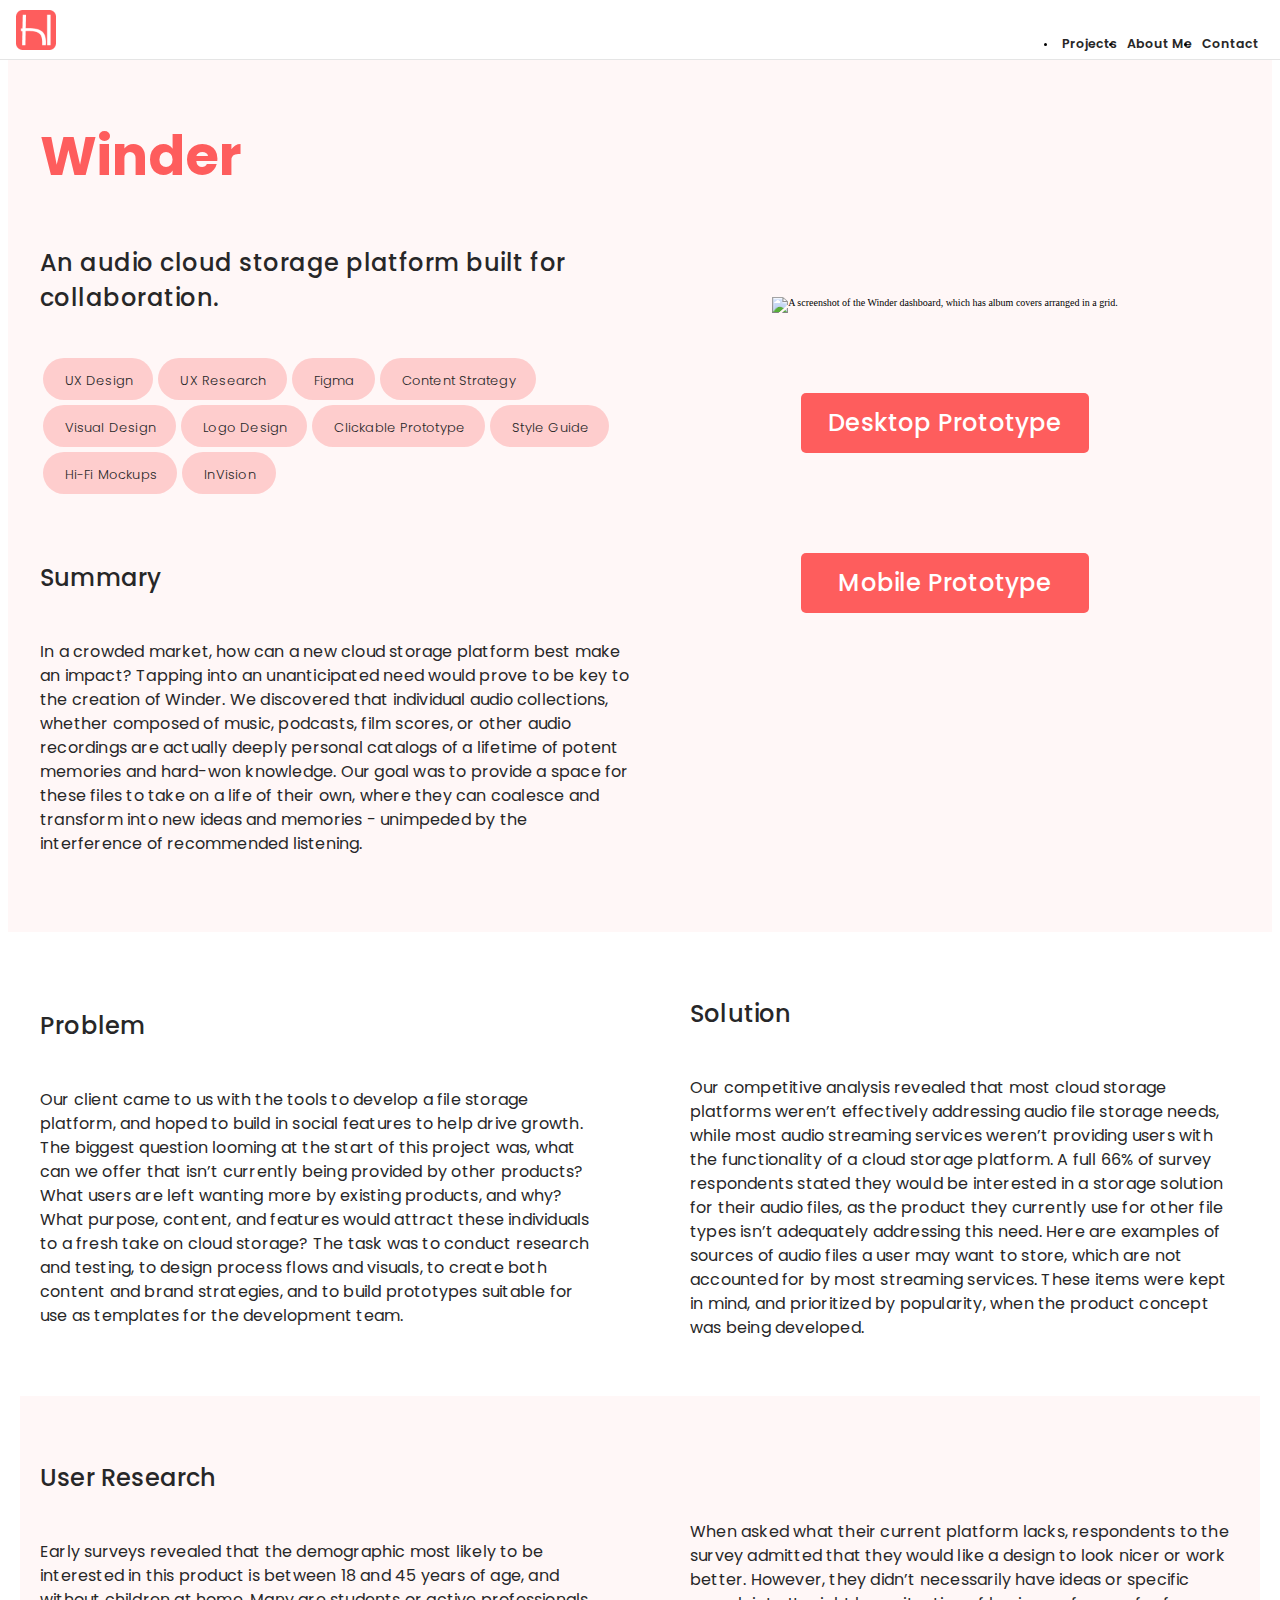
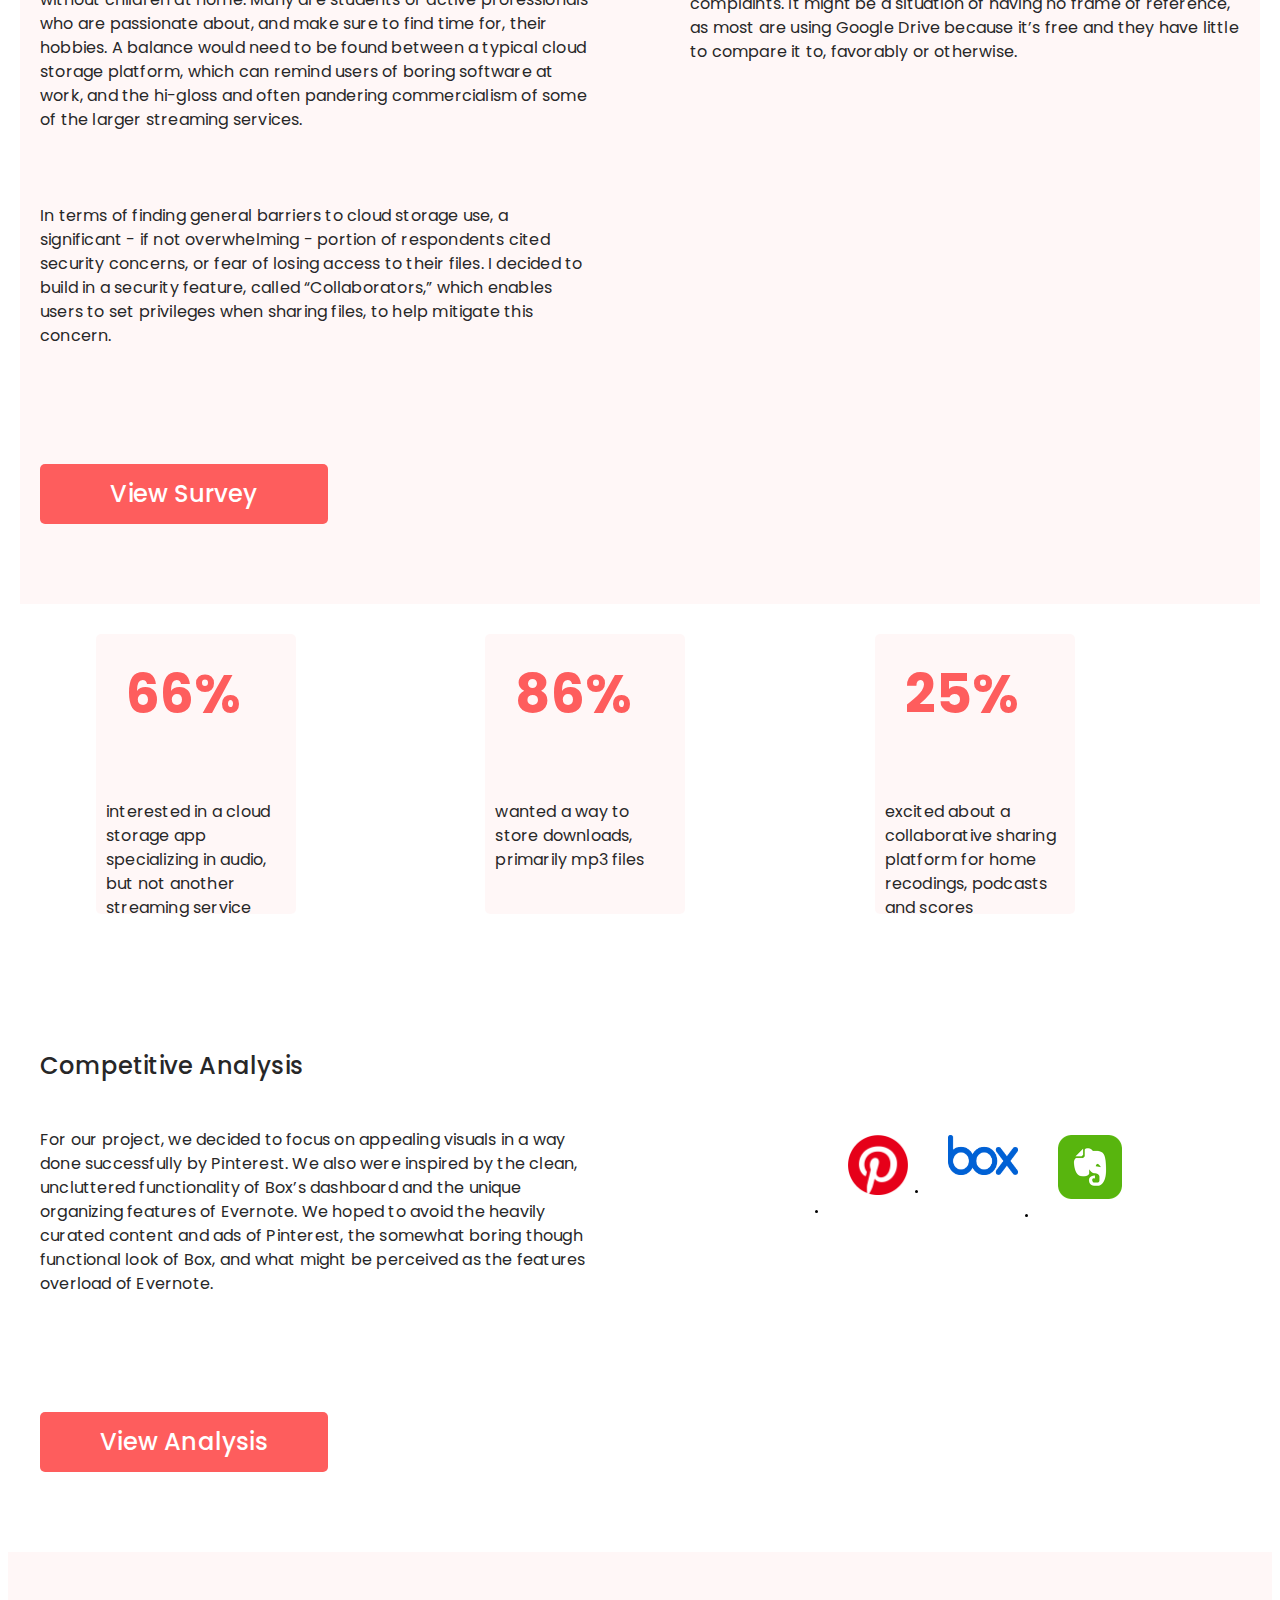
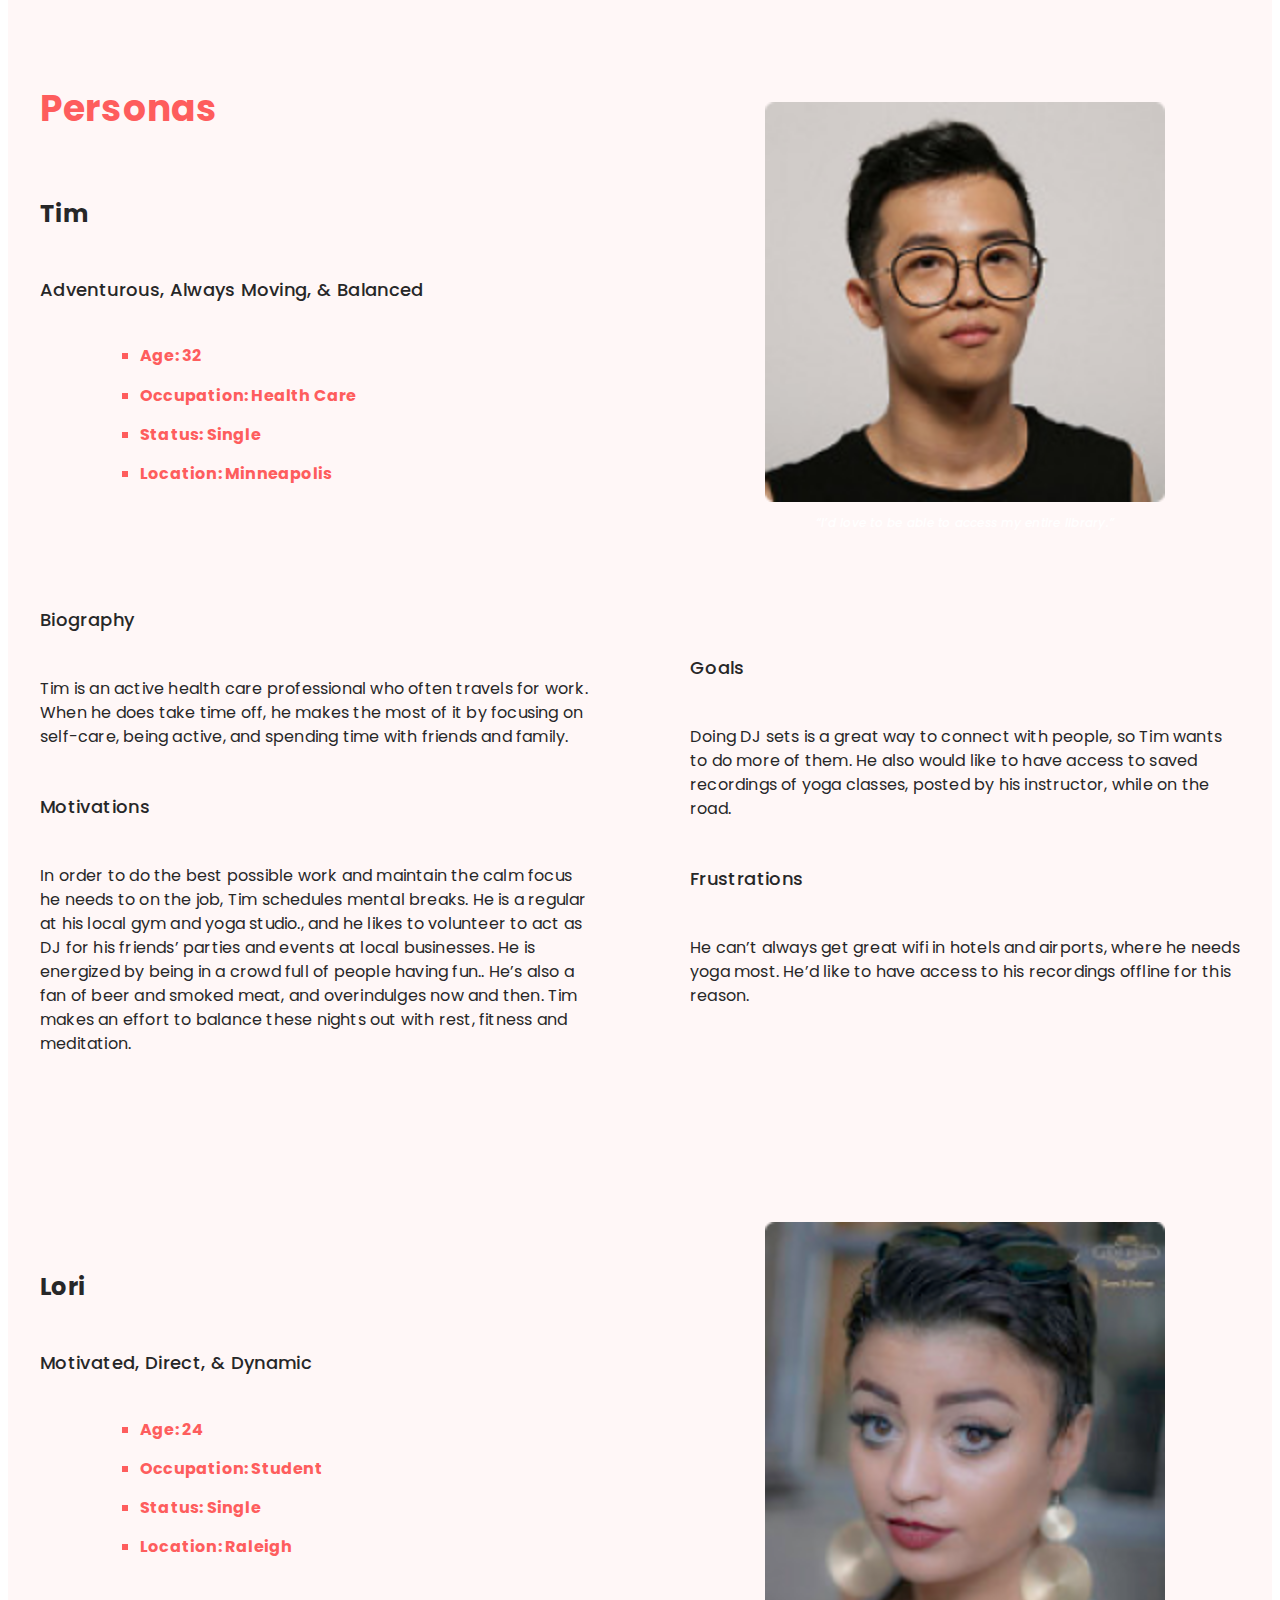
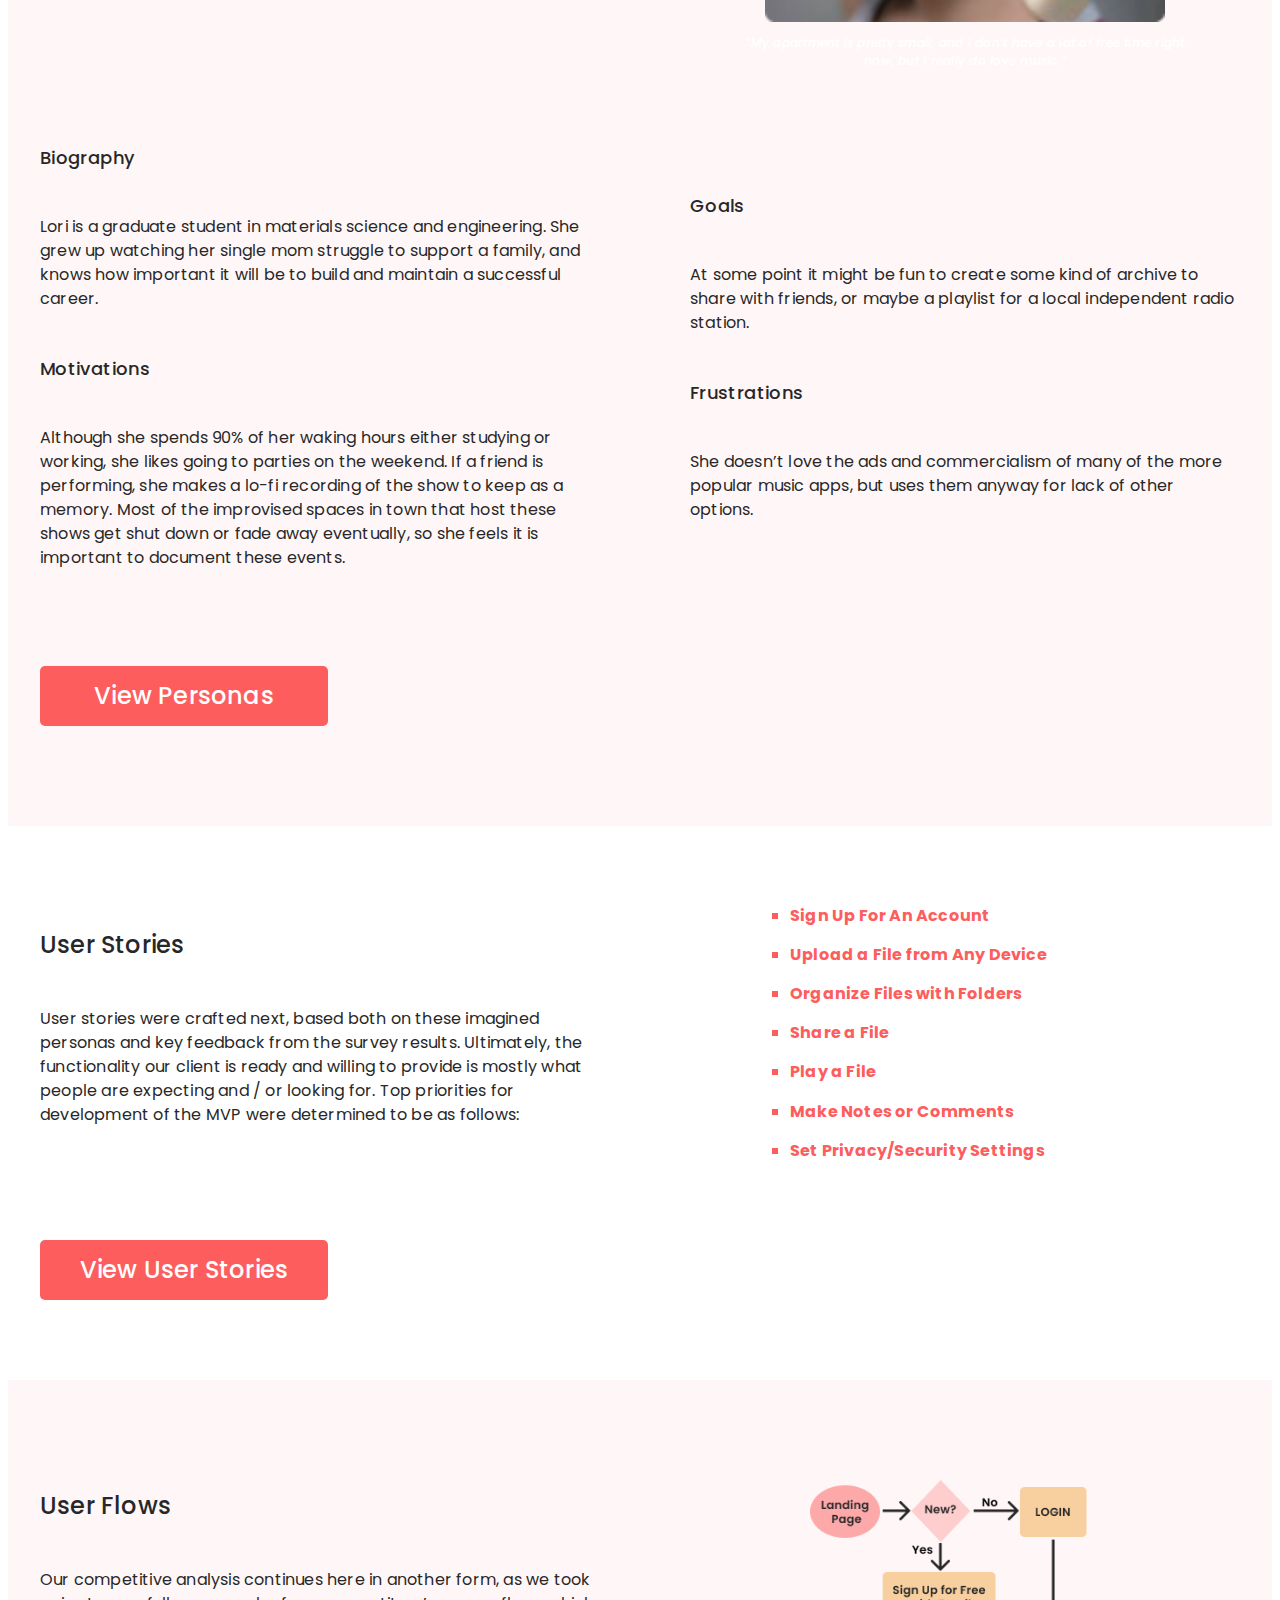
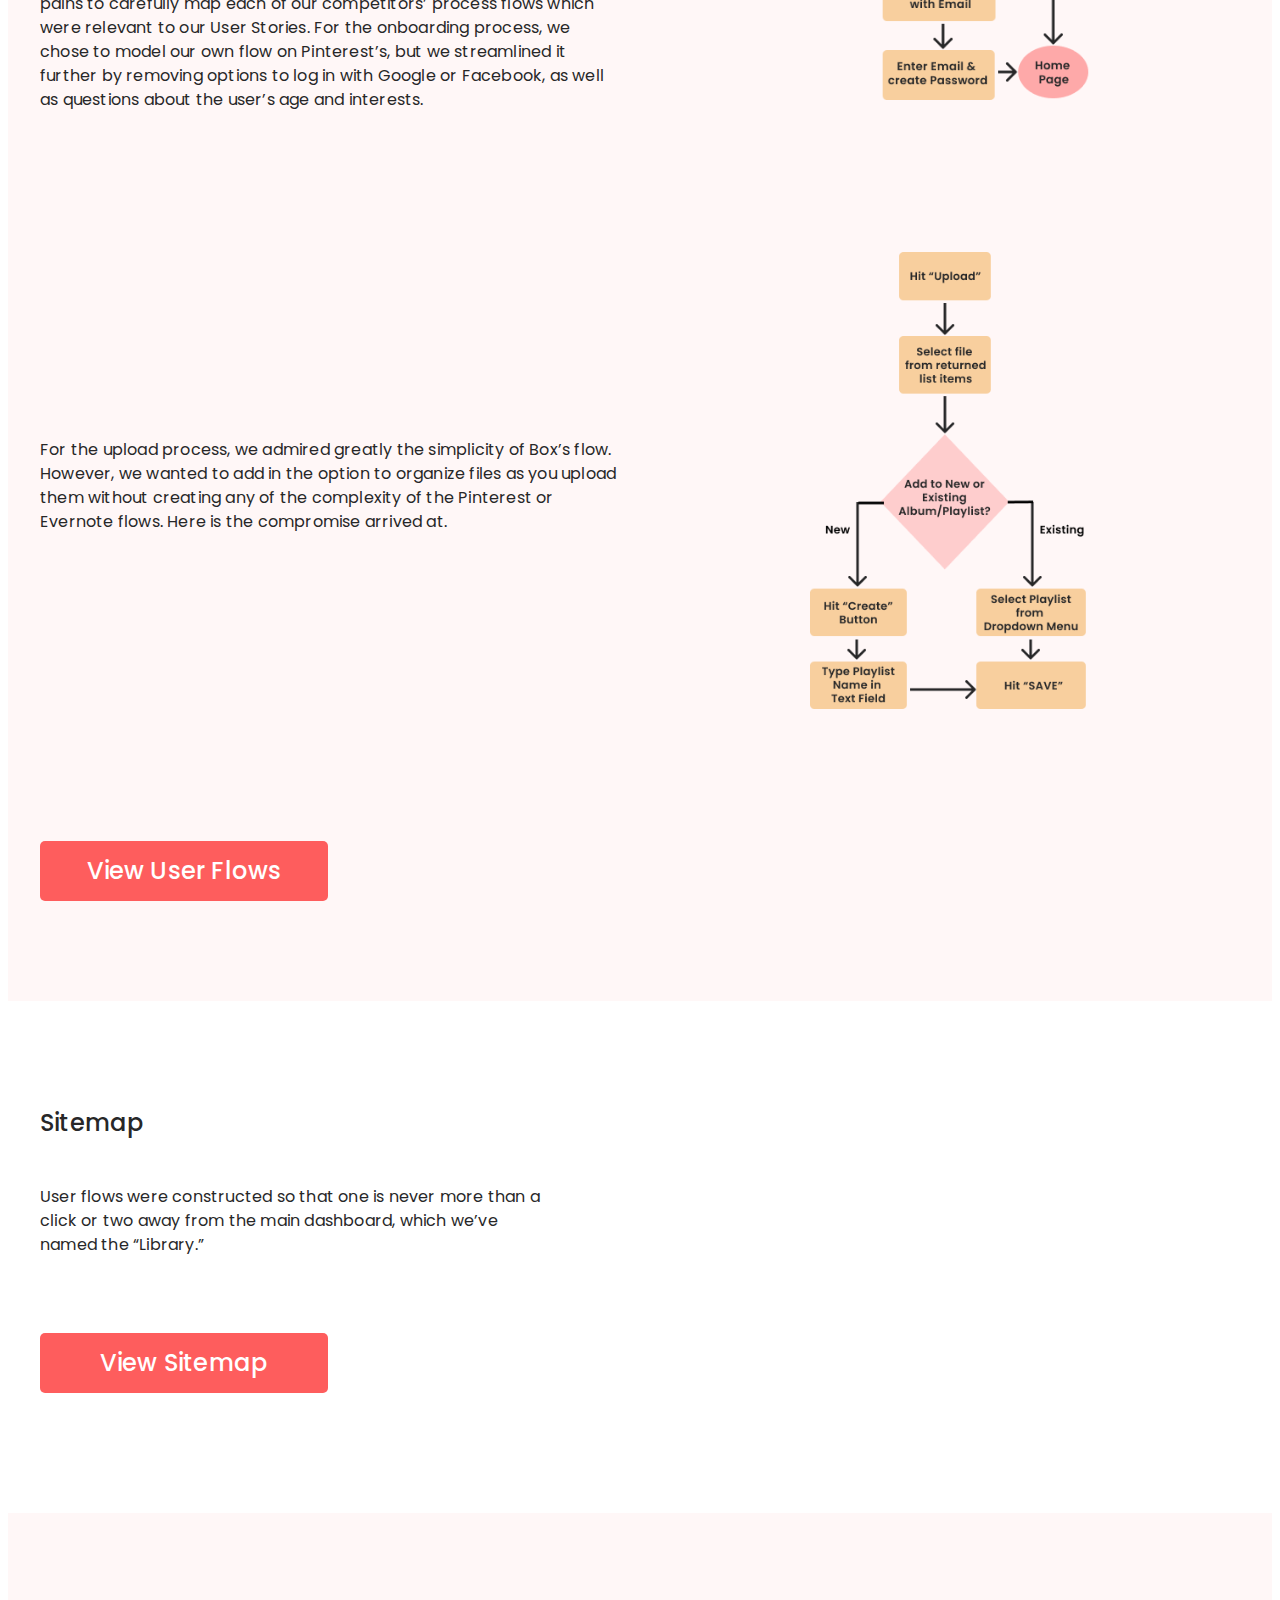
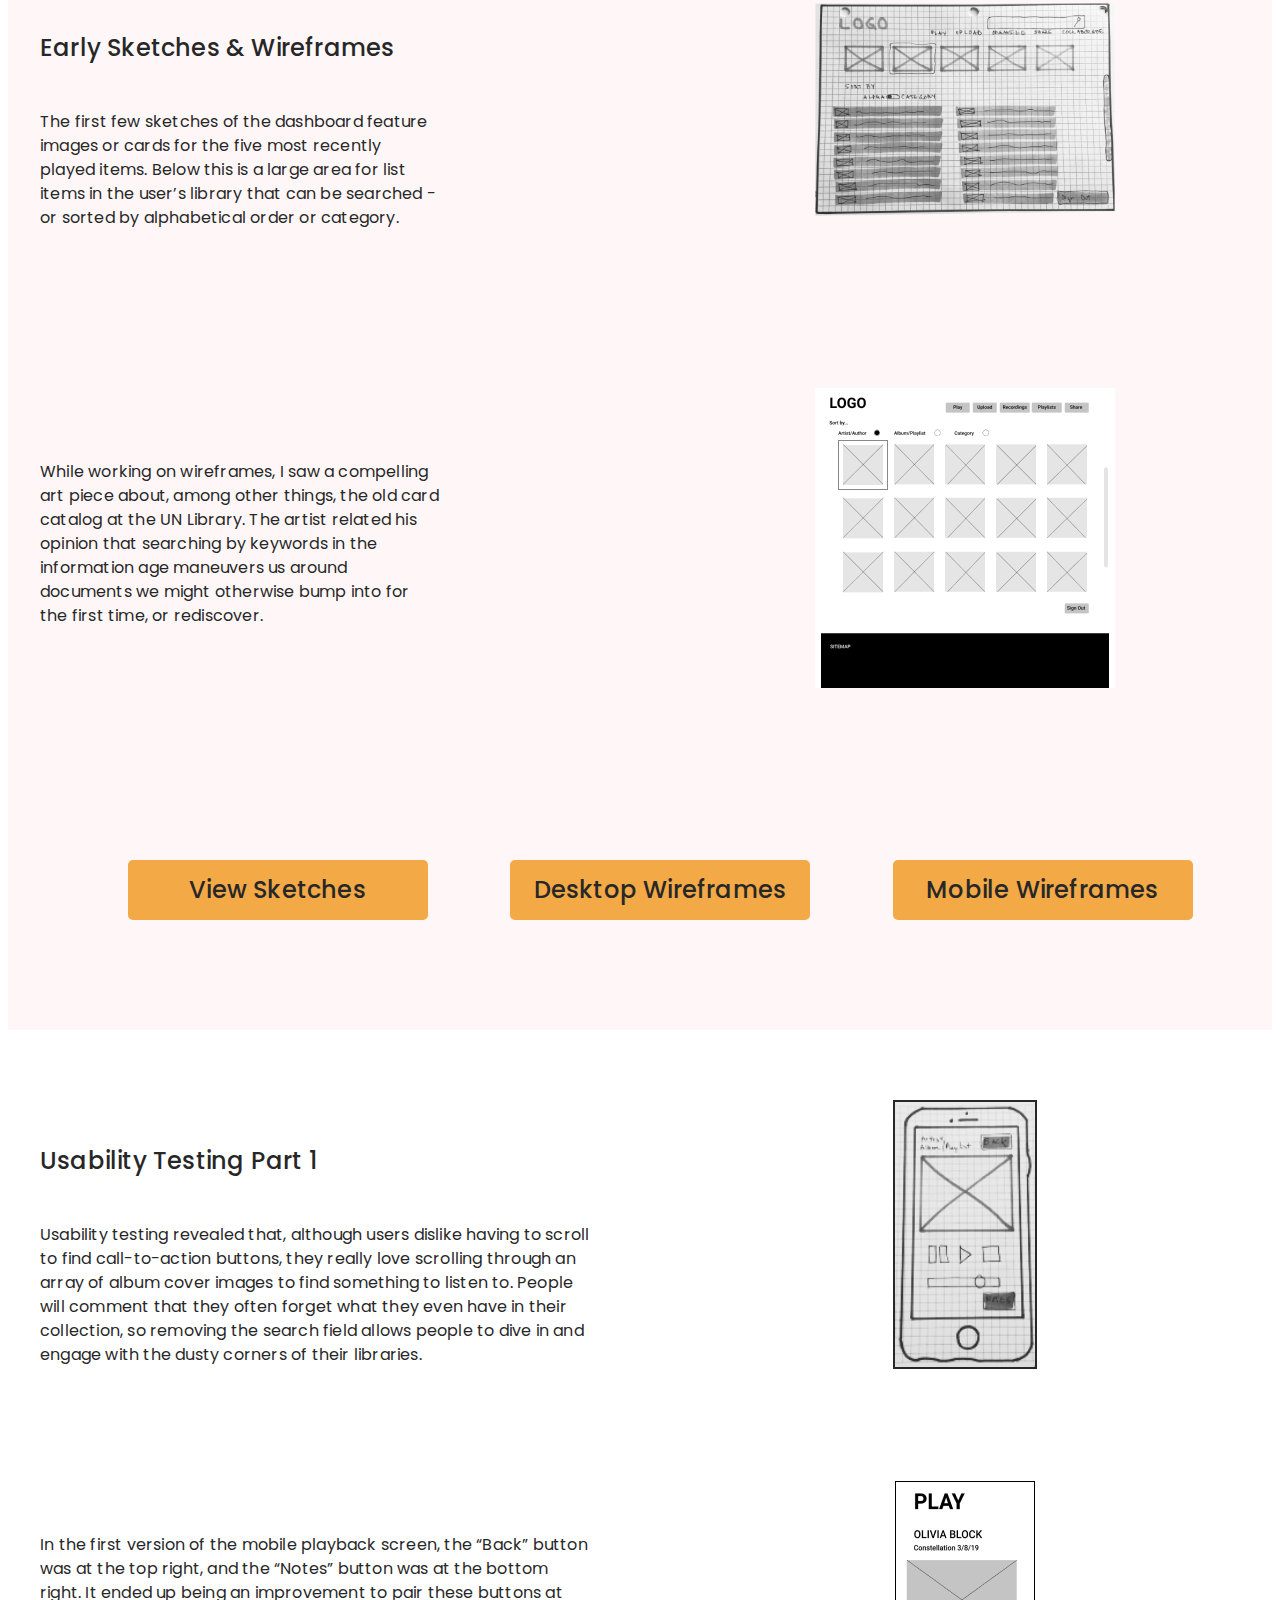
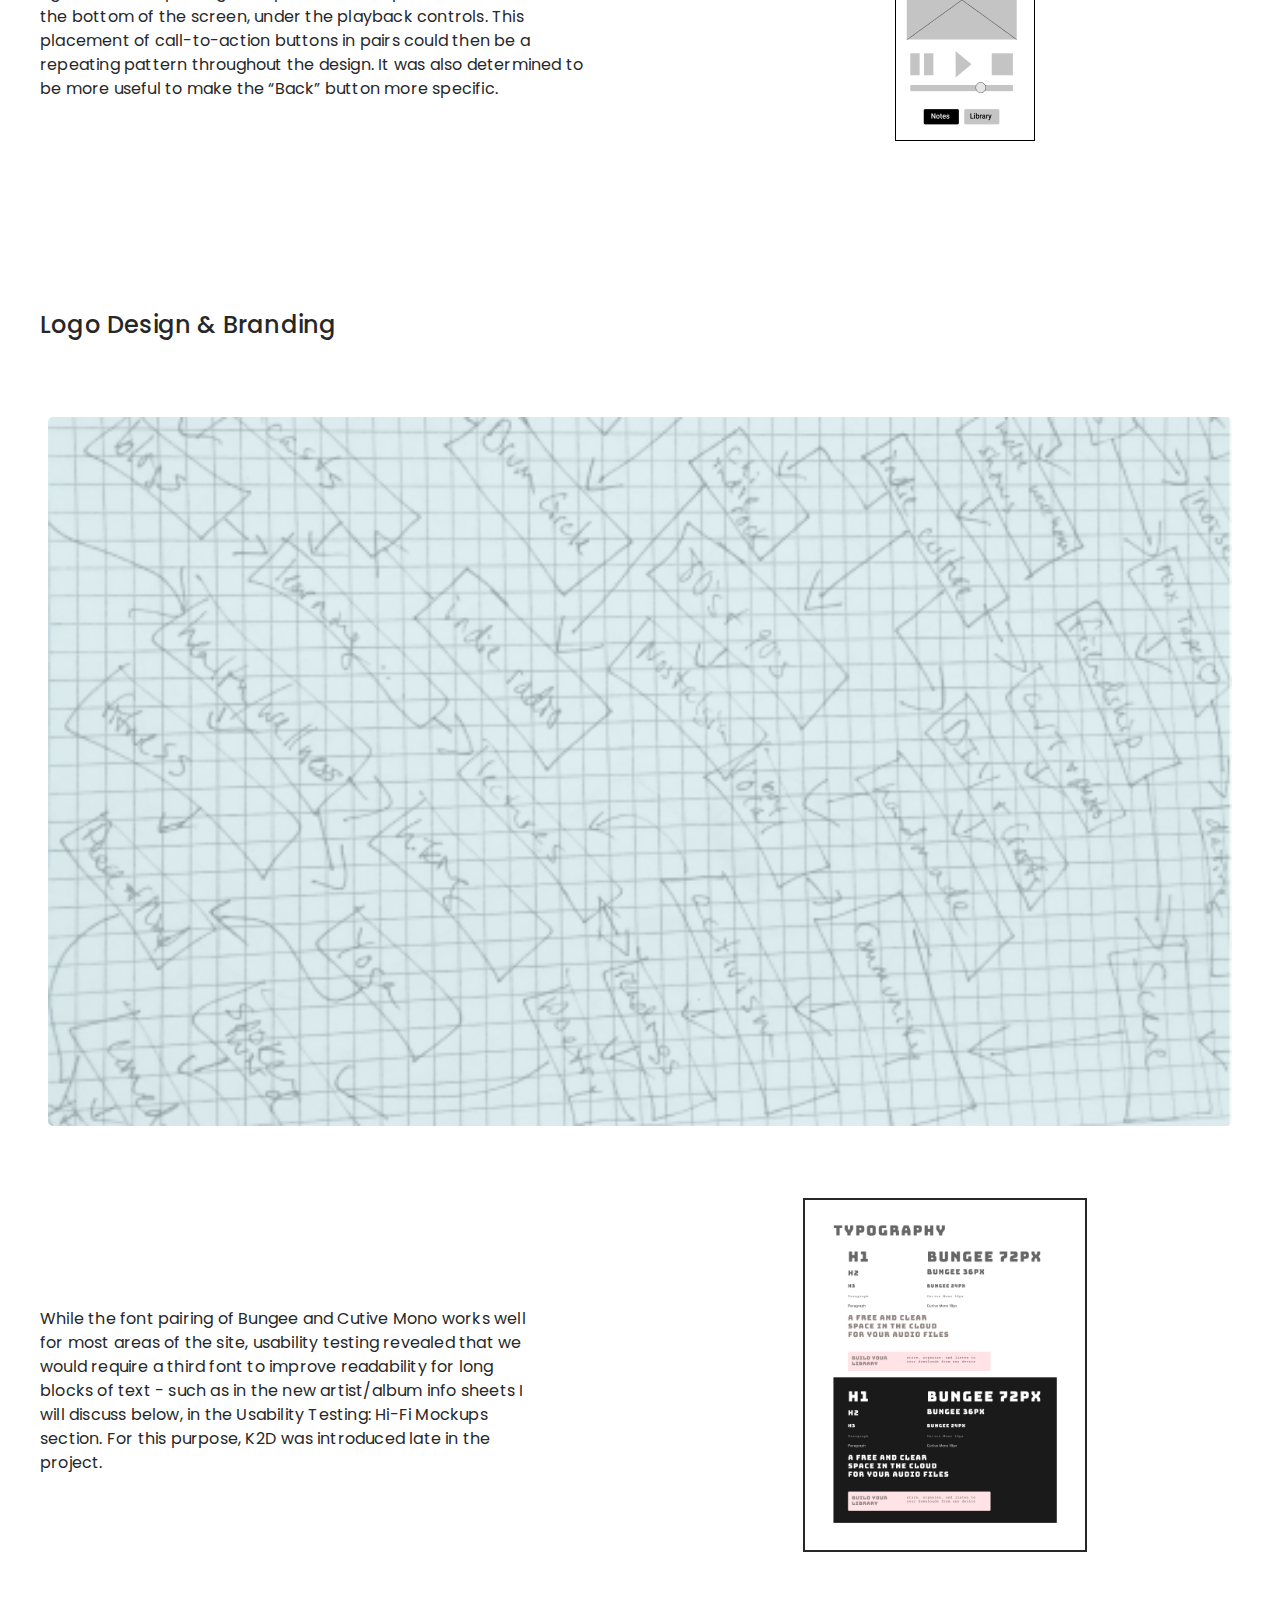
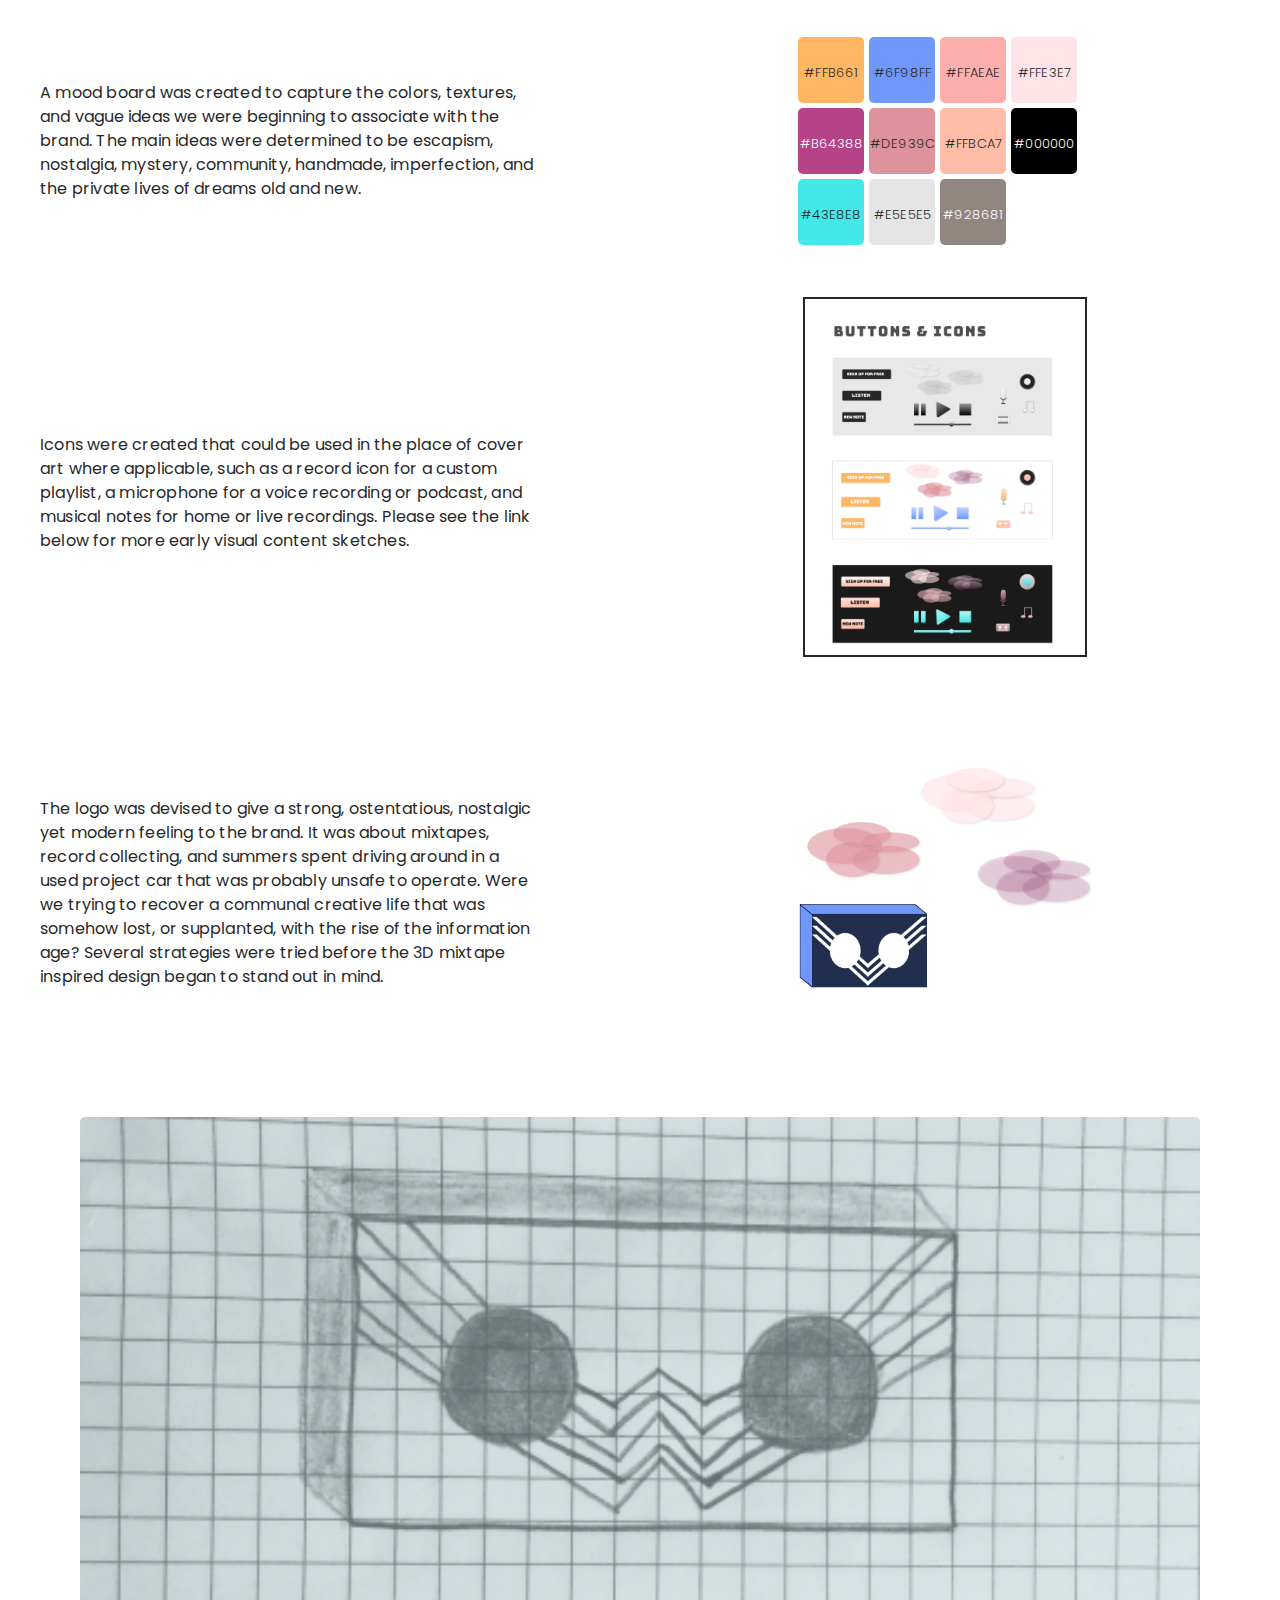
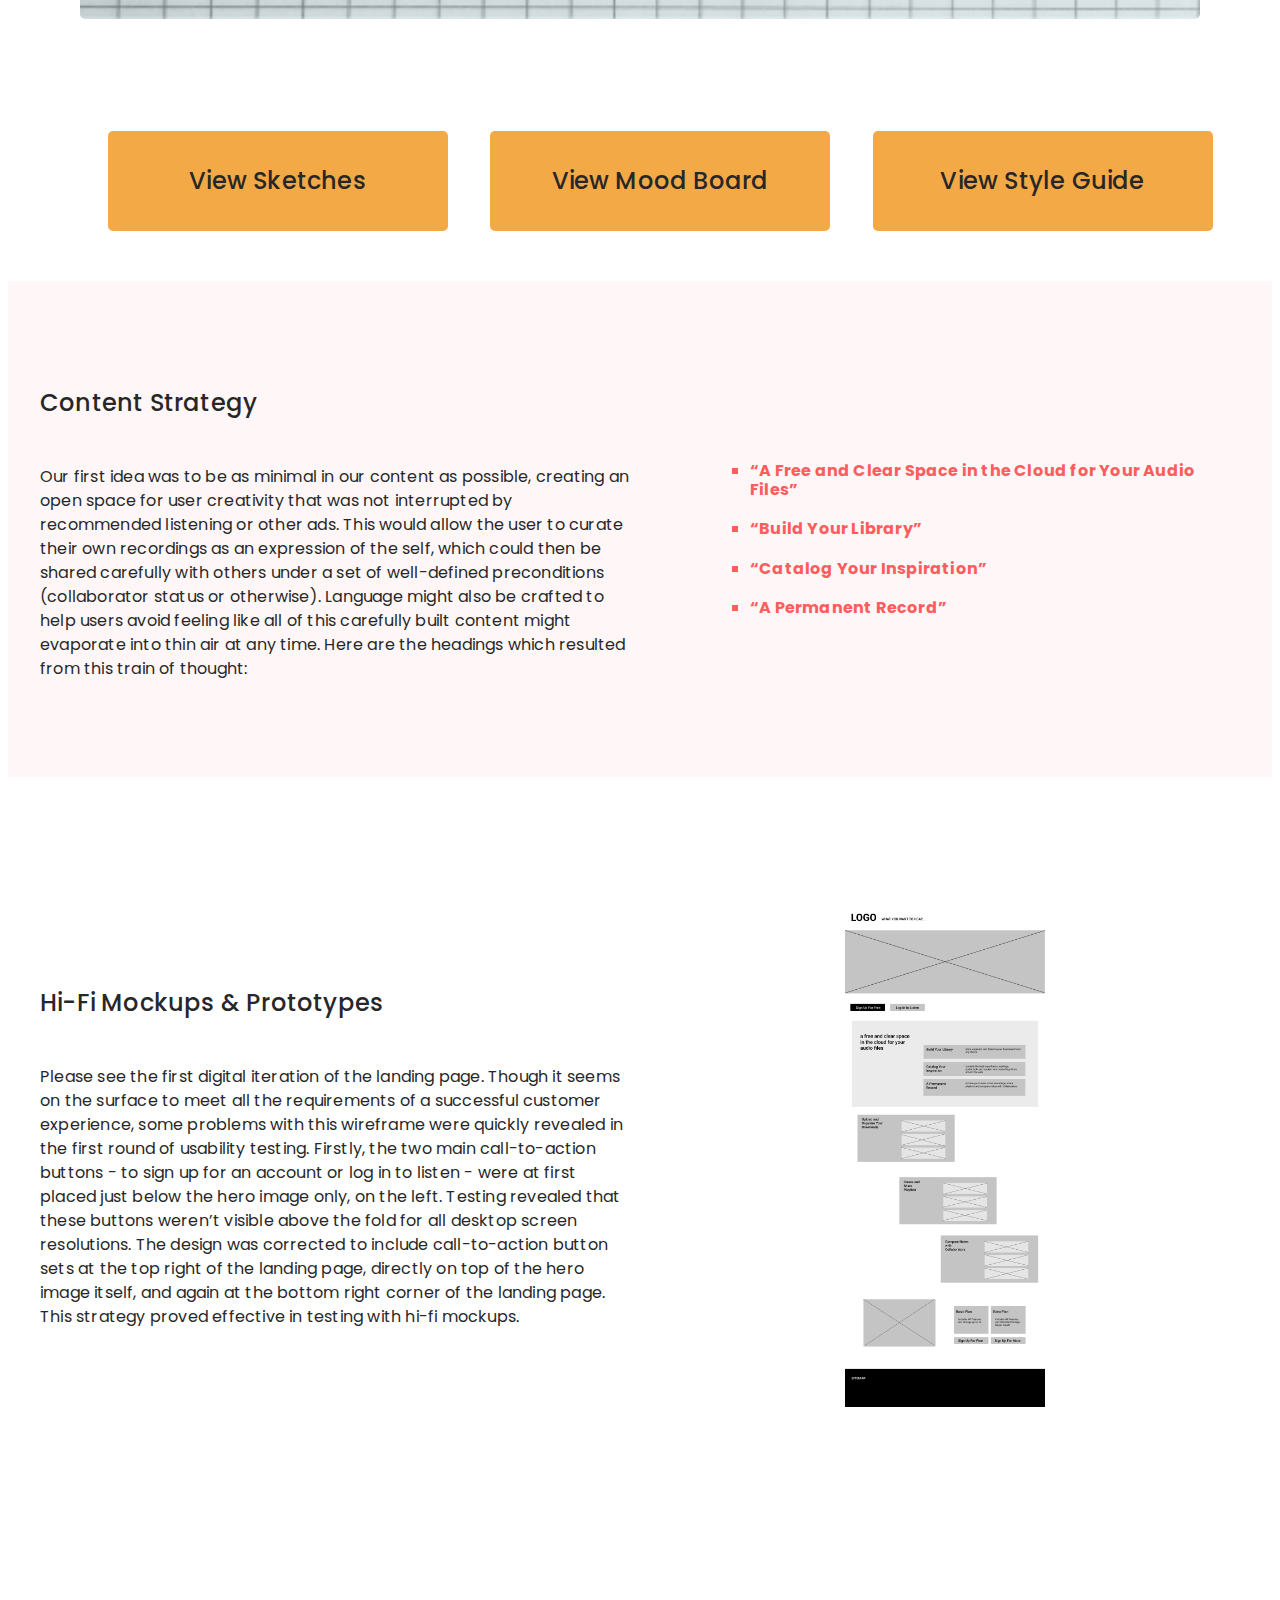
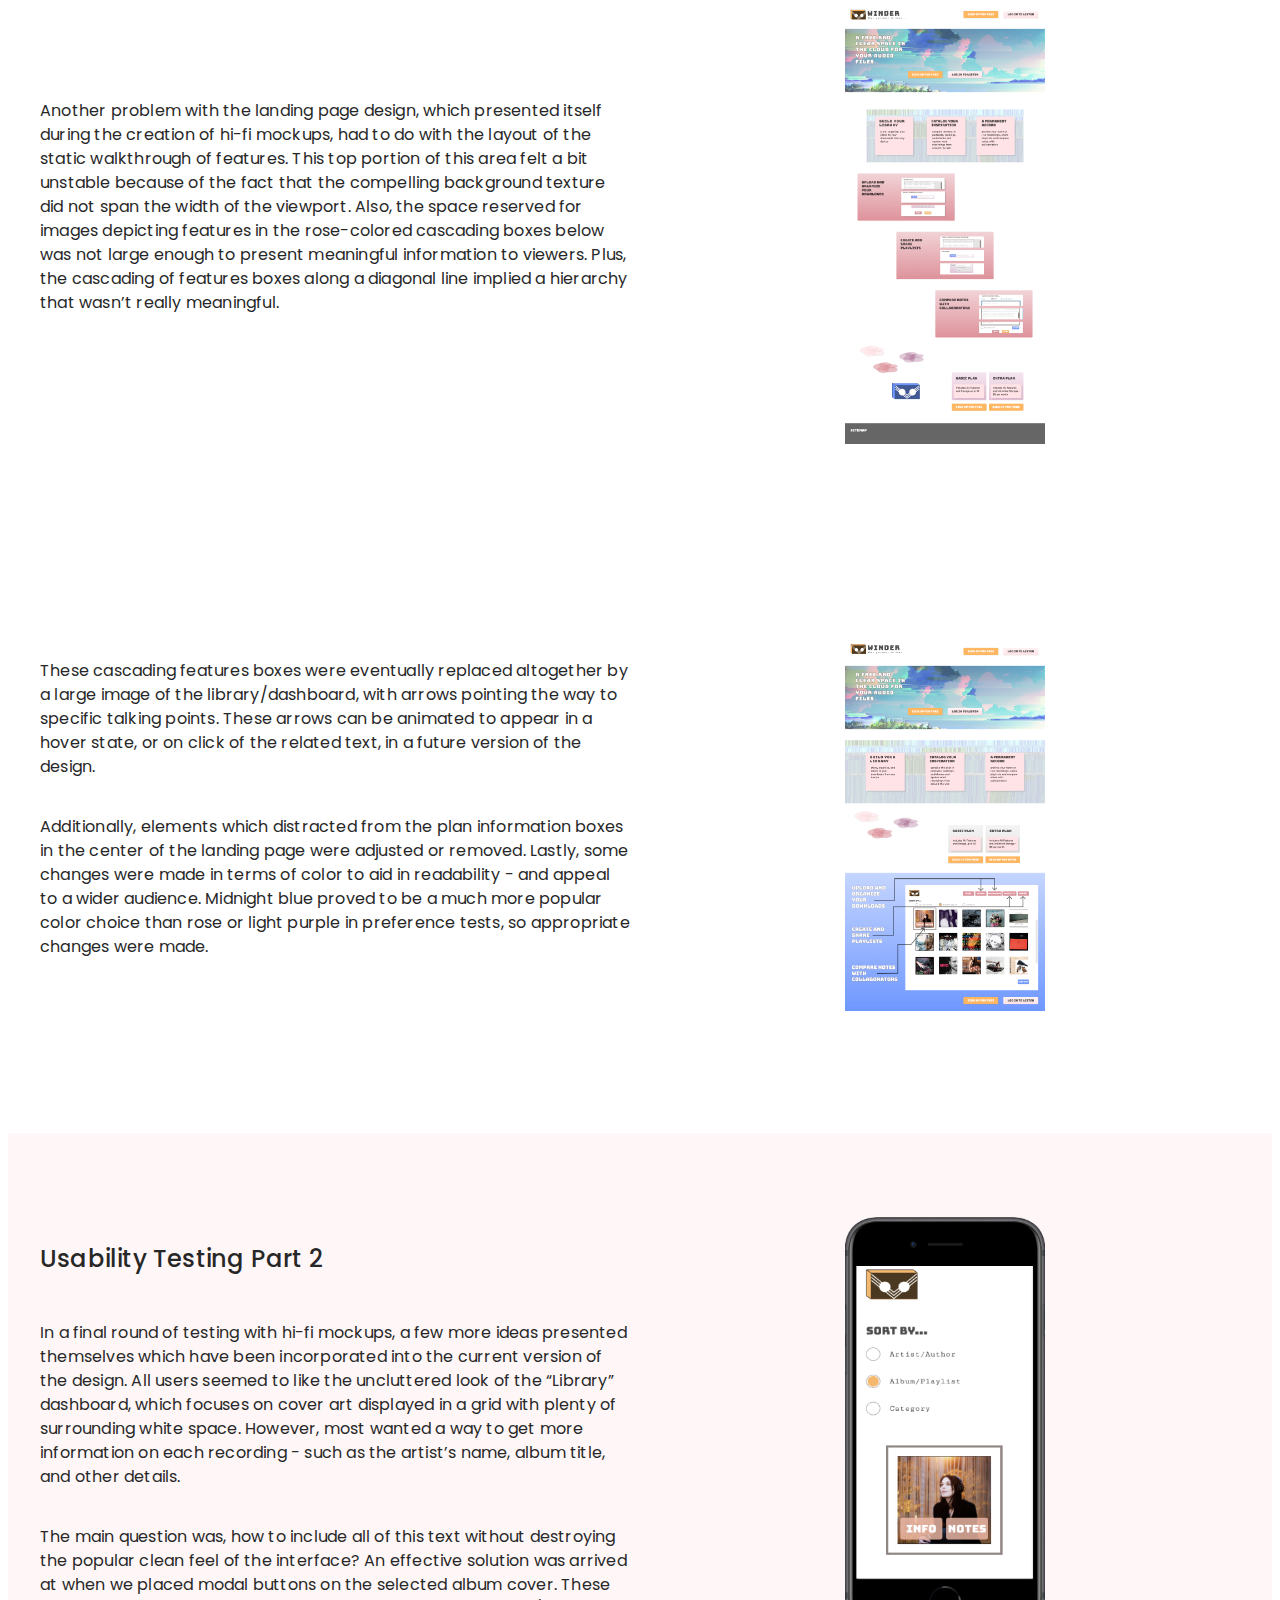
==== commit 7e12b0b0: "Finally adding in a pdf version of my resume for my footer contact links" ====
--- a/project.html
+++ b/project.html
@@ -633,7 +633,7 @@
                 <footer class="footer">
                   <ul class="social-links">
                     <li><a href="mailto:hollylipper@gmail.com" target="_blank"><img src="css/email.svg" class="email-icon" alt="Email Holly."></a></li>
-                    <li><a href="https://docs.google.com/document/d/1dOtYJ7y_eX7SKeRzQXsZLEabr1UKg7uYddXD1NlGwbc/edit" target="_blank"><img src="css/file-text.svg" class="resume-icon" alt="View Holly's Resume."></a></li>
+                    <li><a href="images/resume.12.2019.pdf" target="_blank"><img src="css/file-text.svg" class="resume-icon" alt="View Holly's Resume."></a></li>
                     <li><a href="https://github.com/hlipper" target="_blank"><img src="css/github.svg"  class="github-icon" alt="View Holly's GitHub profile."></a></li>
                     <li><a href="https://www.linkedin.com/in/hollylipper/" target="_blank"><img src="css/linkedin.svg"  class="linkedin-icon" alt="View Holly's LinkedIn profile."></a></li>
                   </ul>
--- a/css/style.css
+++ b/css/style.css
@@ -425,11 +425,12 @@
 .locket-research-blockquote ul {
   list-style-type: square;
   padding-bottom: 2rem;
+  padding-left: 2rem;
 }
 
 .locket-personas-blockquote ul {
   list-style-type: square;
-  padding-bottom: 2rem;
+  padding-bottom: 1rem;
   padding-left: 2rem;
 }
 
@@ -1016,8 +1017,8 @@
   color: #FE5D5D;
   font-size: 3.6rem;
   font-weight: bold;
-  padding-bottom: 2rem;
-  padding-top: 2rem;
+  padding-bottom: 1rem;
+  padding-top: 1rem;
 }
 
 .personas h3 {
@@ -1061,8 +1062,8 @@
   color: #50A9F6;
   font-size: 4.8rem;
   font-weight: bold;
-  padding-bottom: 2rem;
-  padding-top: 2rem;
+  padding-bottom: 1rem;
+  padding-top: 1rem;
 }
 
 .personas-locket h3 {
@@ -1071,6 +1072,7 @@
   font-size: 3.6rem;
   font-weight: 700;
   letter-spacing: 0.02em;
+  padding-bottom: 1rem;
 }
 
 .personas-locket h4 {
@@ -1161,8 +1163,7 @@
 
 .mindmap {
   border-radius: 5px;
-  padding: 2rem;
-  width: 28rem;
+  width: 100%;
 }
 
  h2 {
@@ -1332,21 +1333,21 @@
 }
 
 .google-icon {
-  height: 6.4rem;
-  padding: 2rem;
-  width: 6.4rem;
+  height: 6.5rem;
+  padding: 1.6rem;
+  width: 6.5rem;
 }
 
 .apple-icon {
-  height: 6.4rem;
-  padding: 2rem;
-  width: 5.4rem;
+  height: 6.5rem;
+  padding: 1.6rem;
+  width: 5.5rem;
 }
 
 .trello-icon {
-  height: 6.4rem;
-  padding: 2rem;
-  width: 6rem;
+  height: 6.5rem;
+  padding: 1.6rem;
+  width: 5.5rem;
 }
 
 .persona-image1 {
@@ -1444,7 +1445,7 @@
   font-weight: bold;
   letter-spacing: 0.02rem;
   line-height: 120%;
-  padding-top: 5rem;
+  padding-top: 1rem;
 }
 
 .personas ul {
@@ -1616,16 +1617,17 @@
 .branding-links ul {
   display: flex;
   justify-content: center;
+  text-align: center;
 }
 
 .branding-links li {
   padding: 2rem;
+  justify-content: center;
+  text-align: center;
 }
 
   .mindmap {
     border-radius: 5px;
-    padding: 4rem;
-    max-width: 80rem;
     width: 100%;
   }
 
@@ -1765,7 +1767,7 @@
 
 .locket-personas-blockquote ul {
   list-style-type: square;
-  padding-bottom: 2rem;
+  padding-bottom: 1rem;
   padding-left: 2rem;
 }
 
@@ -2061,7 +2063,6 @@
  grid-row-gap: 2rem;
  grid-template-columns: 1fr 1fr;
  padding-bottom: 2rem;
- padding-top: 4rem;
 }
 
 .modal-buttons-images {
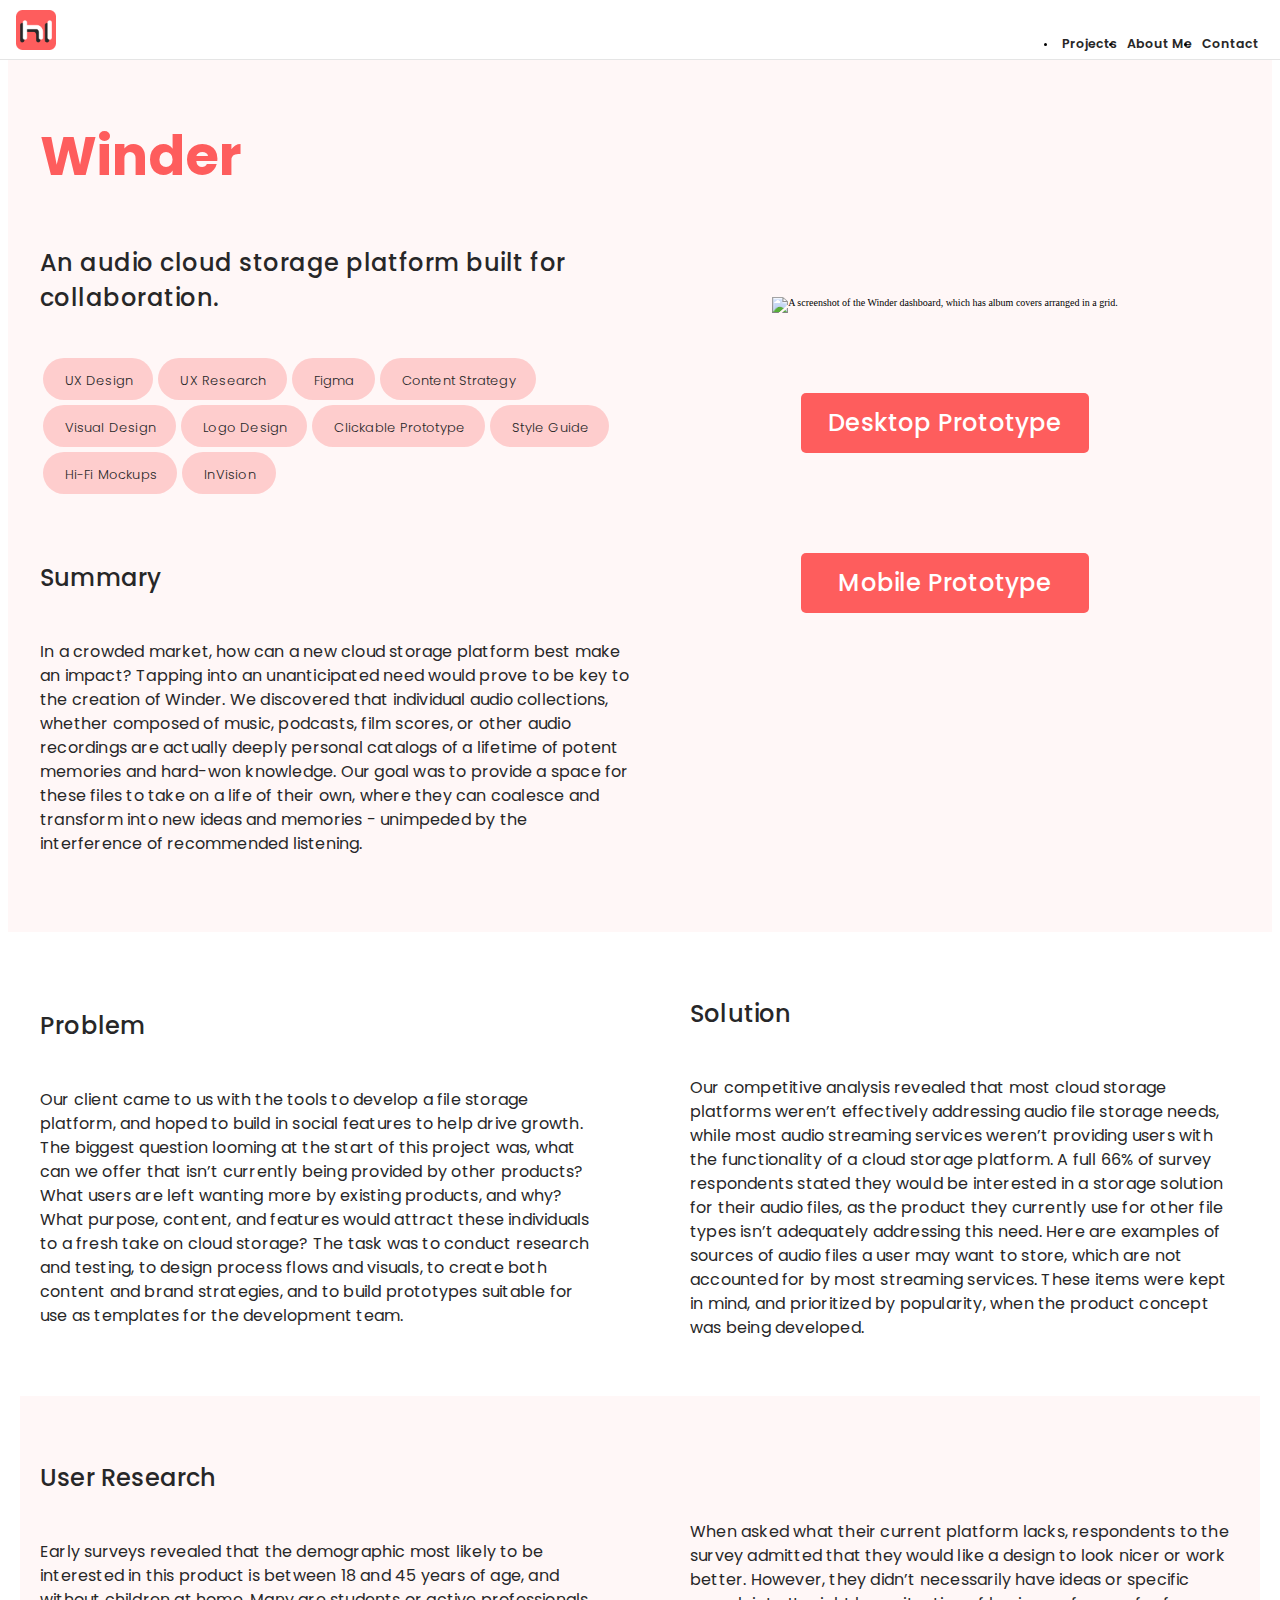
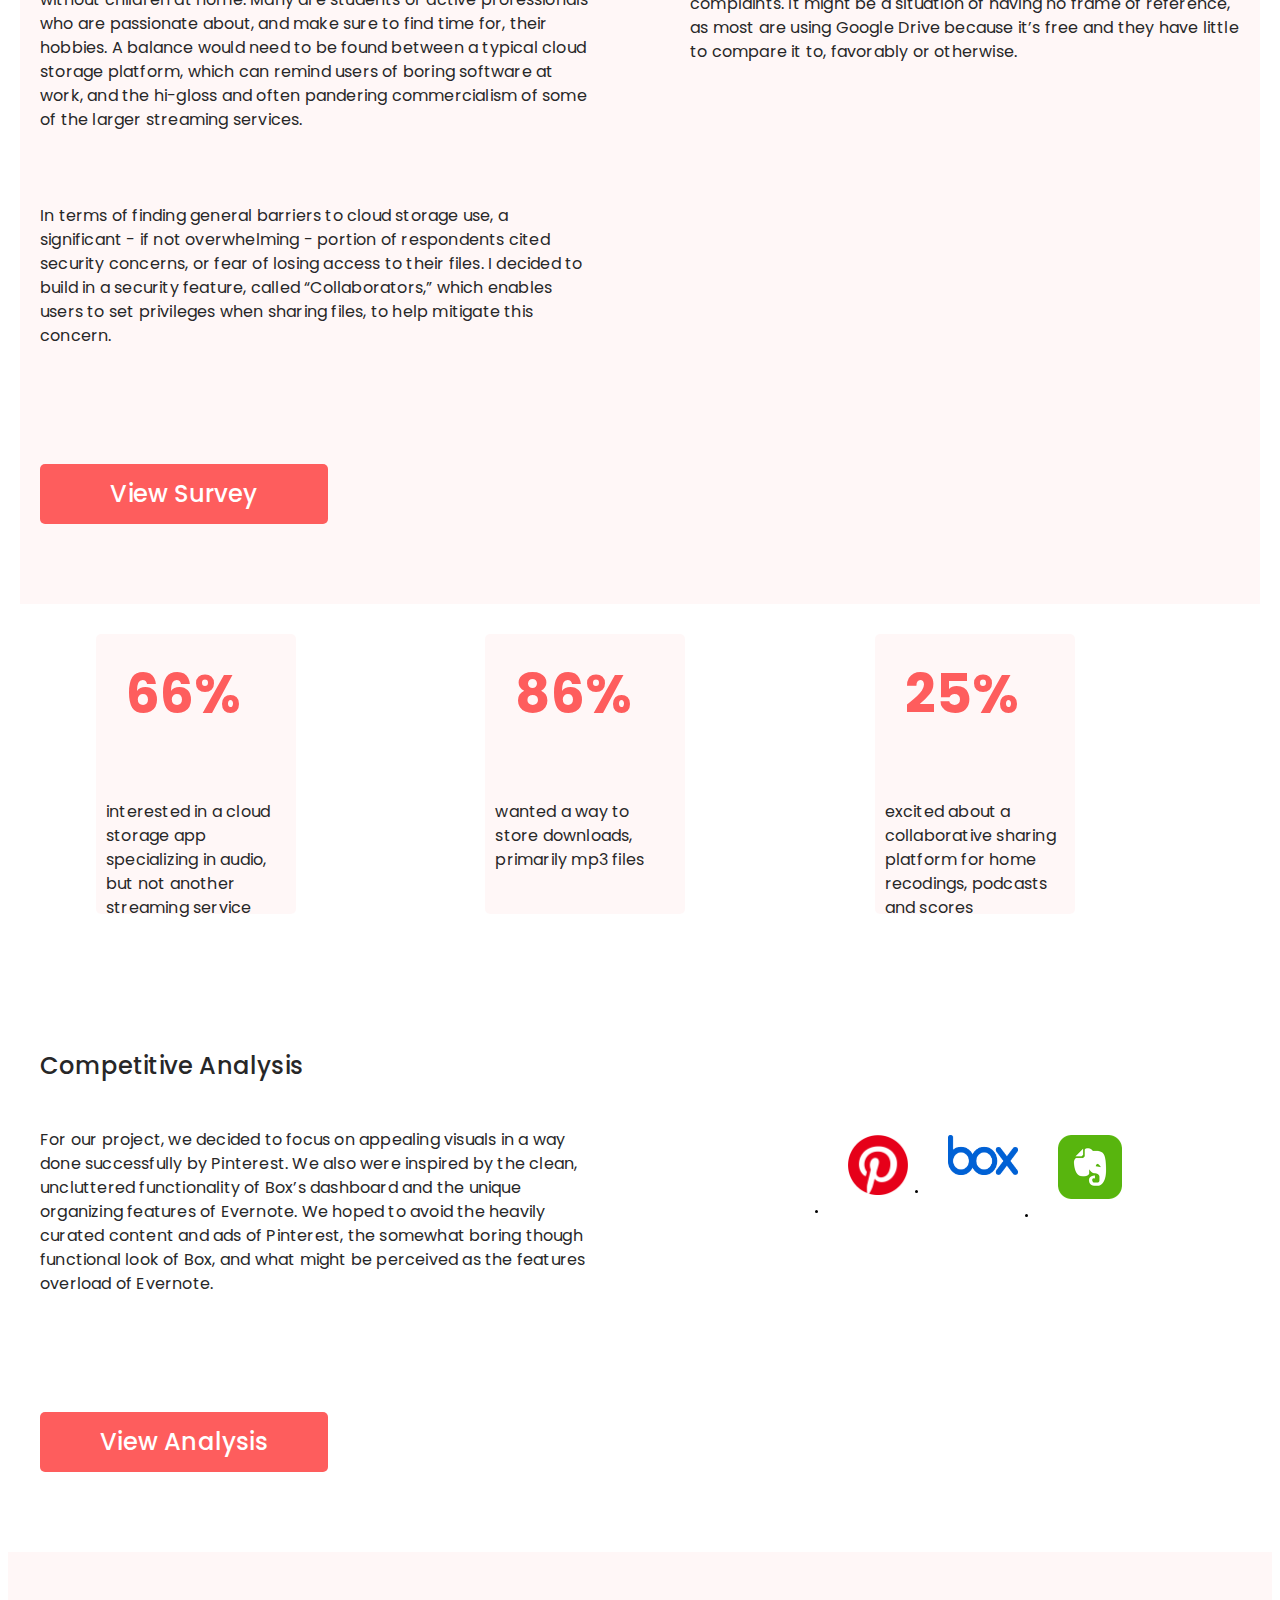
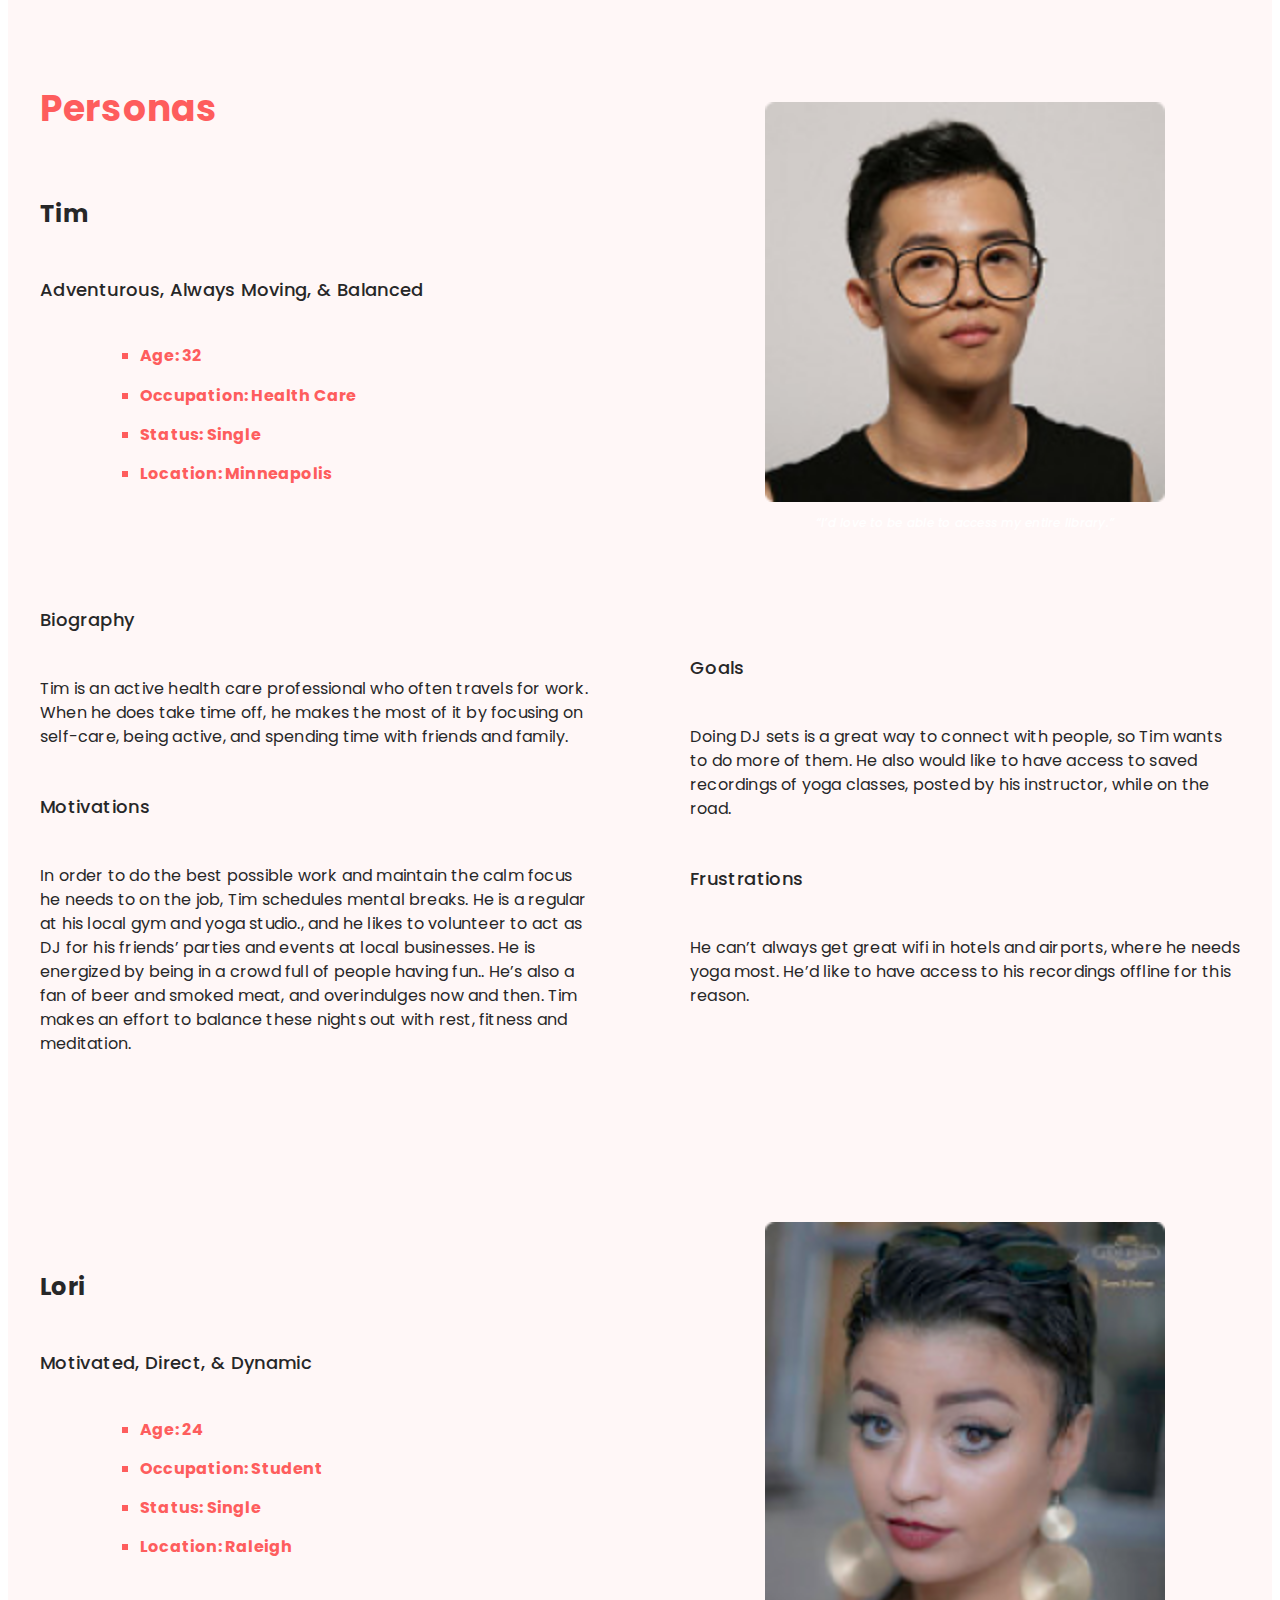
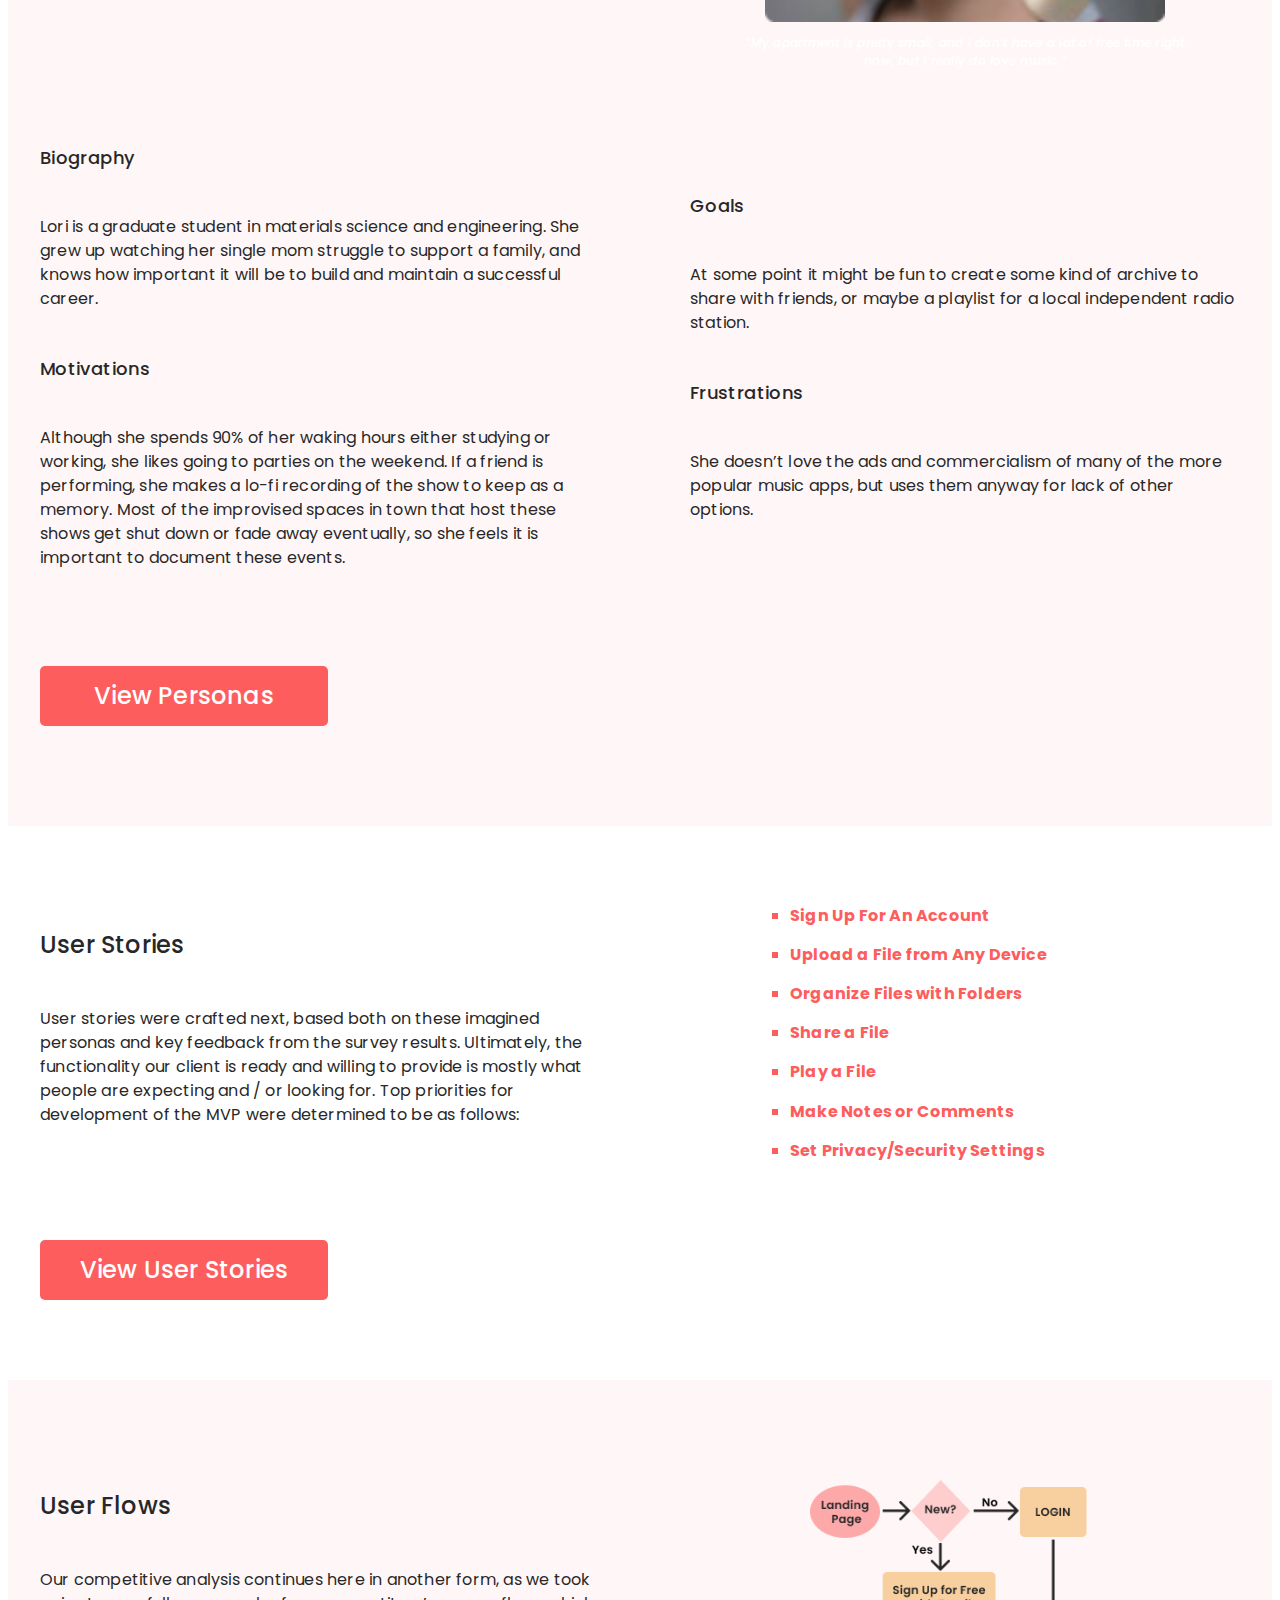
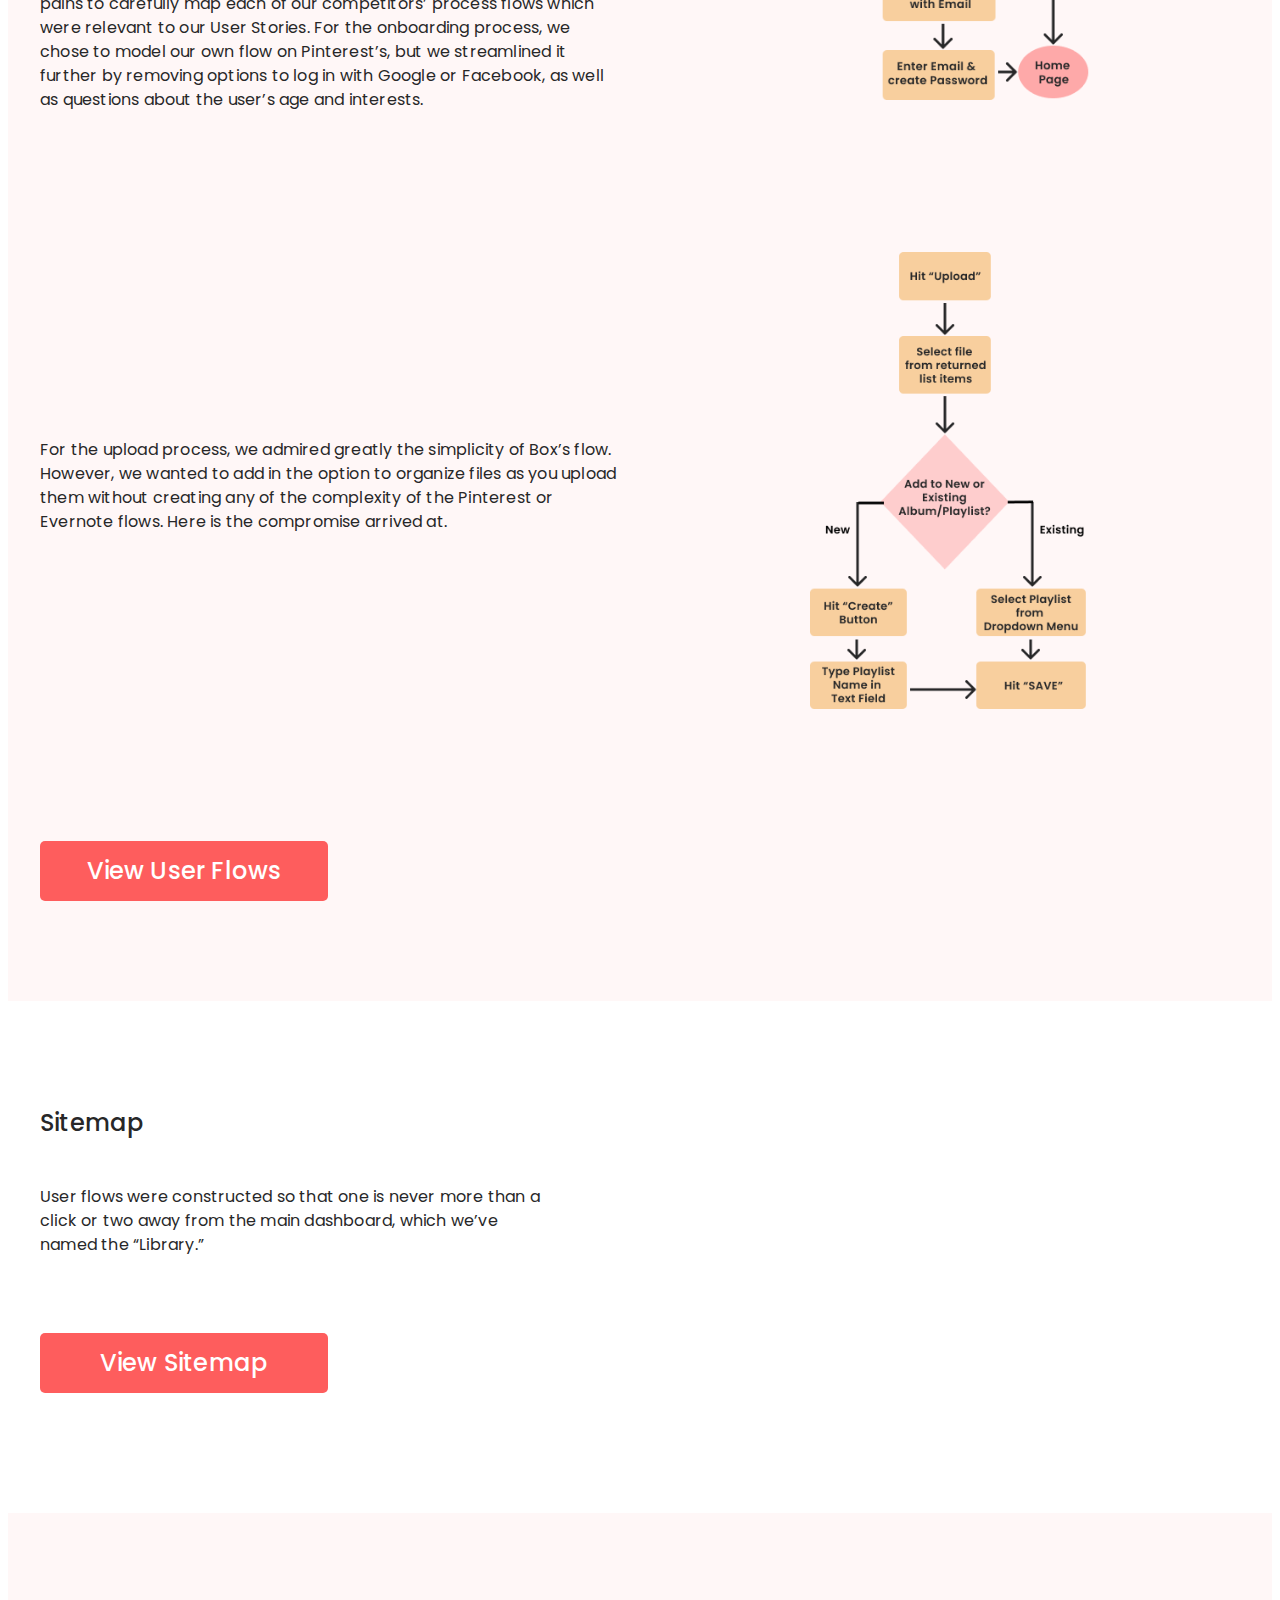
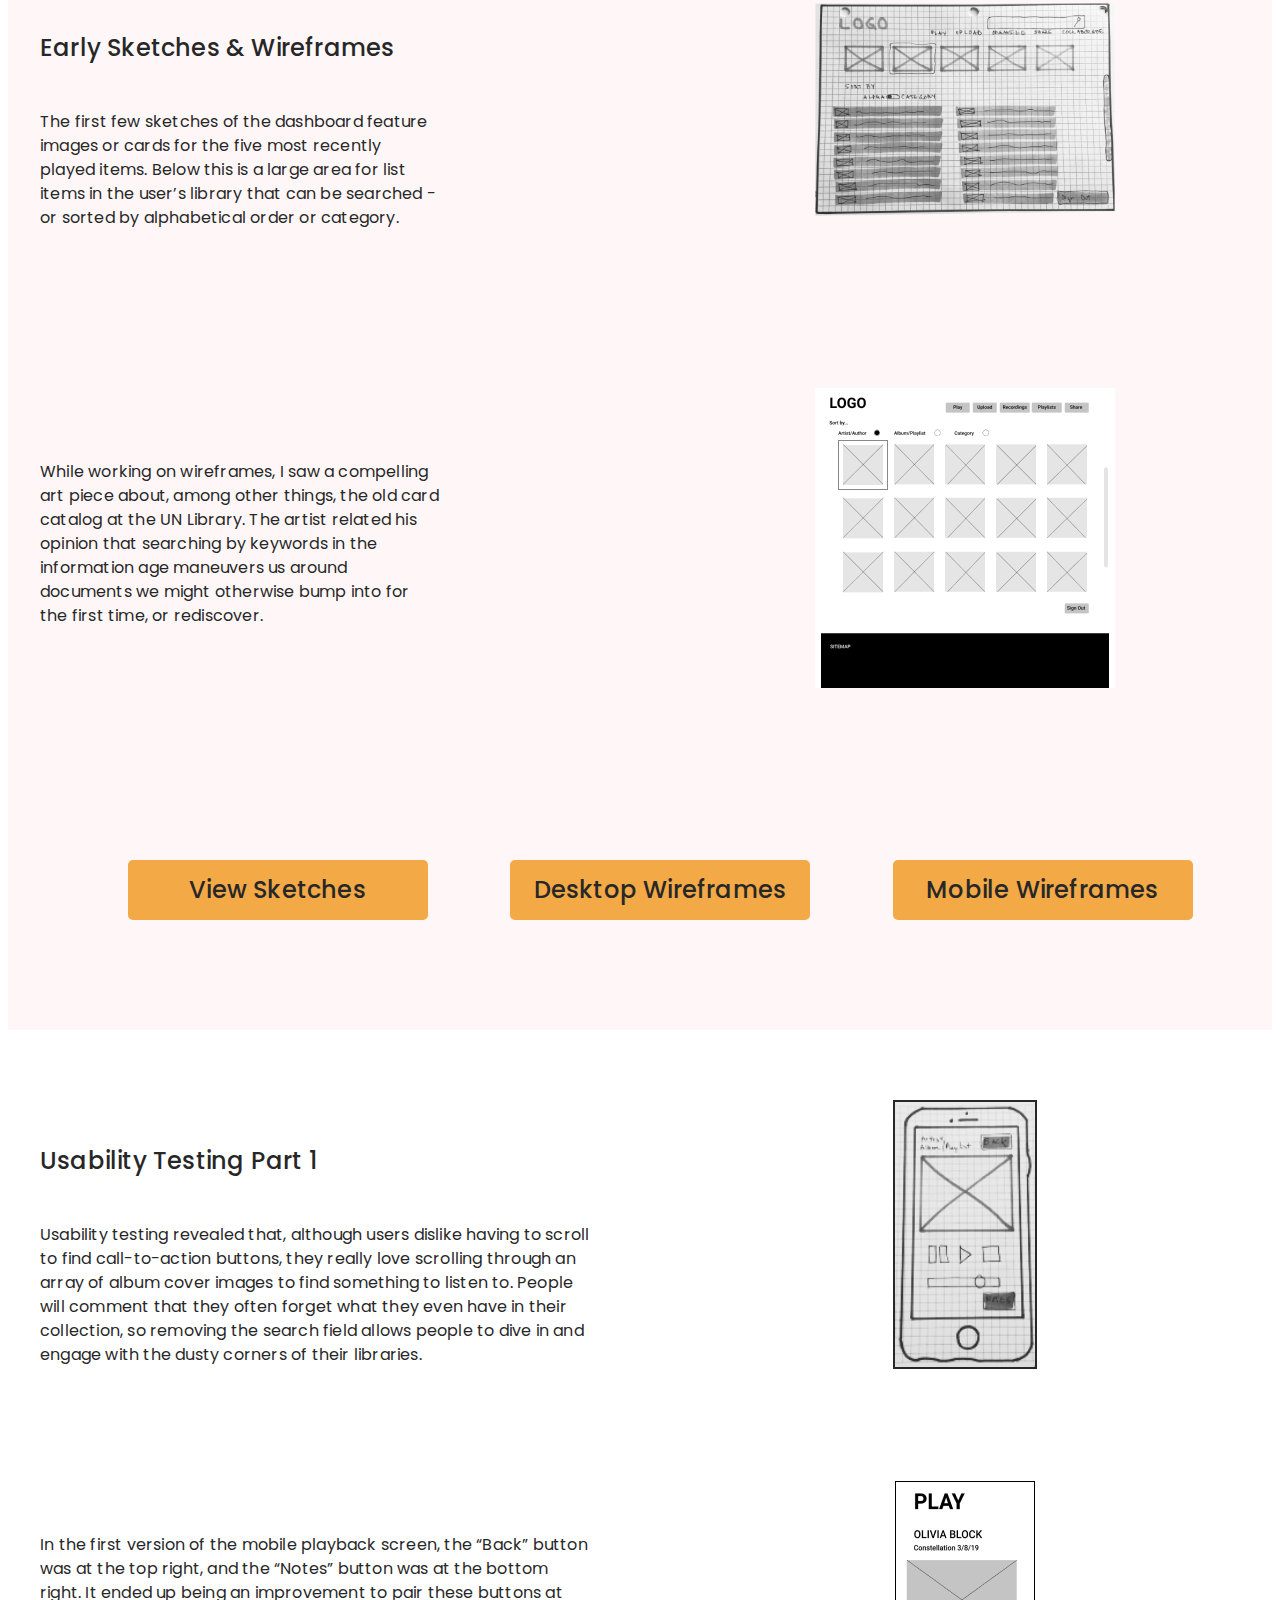
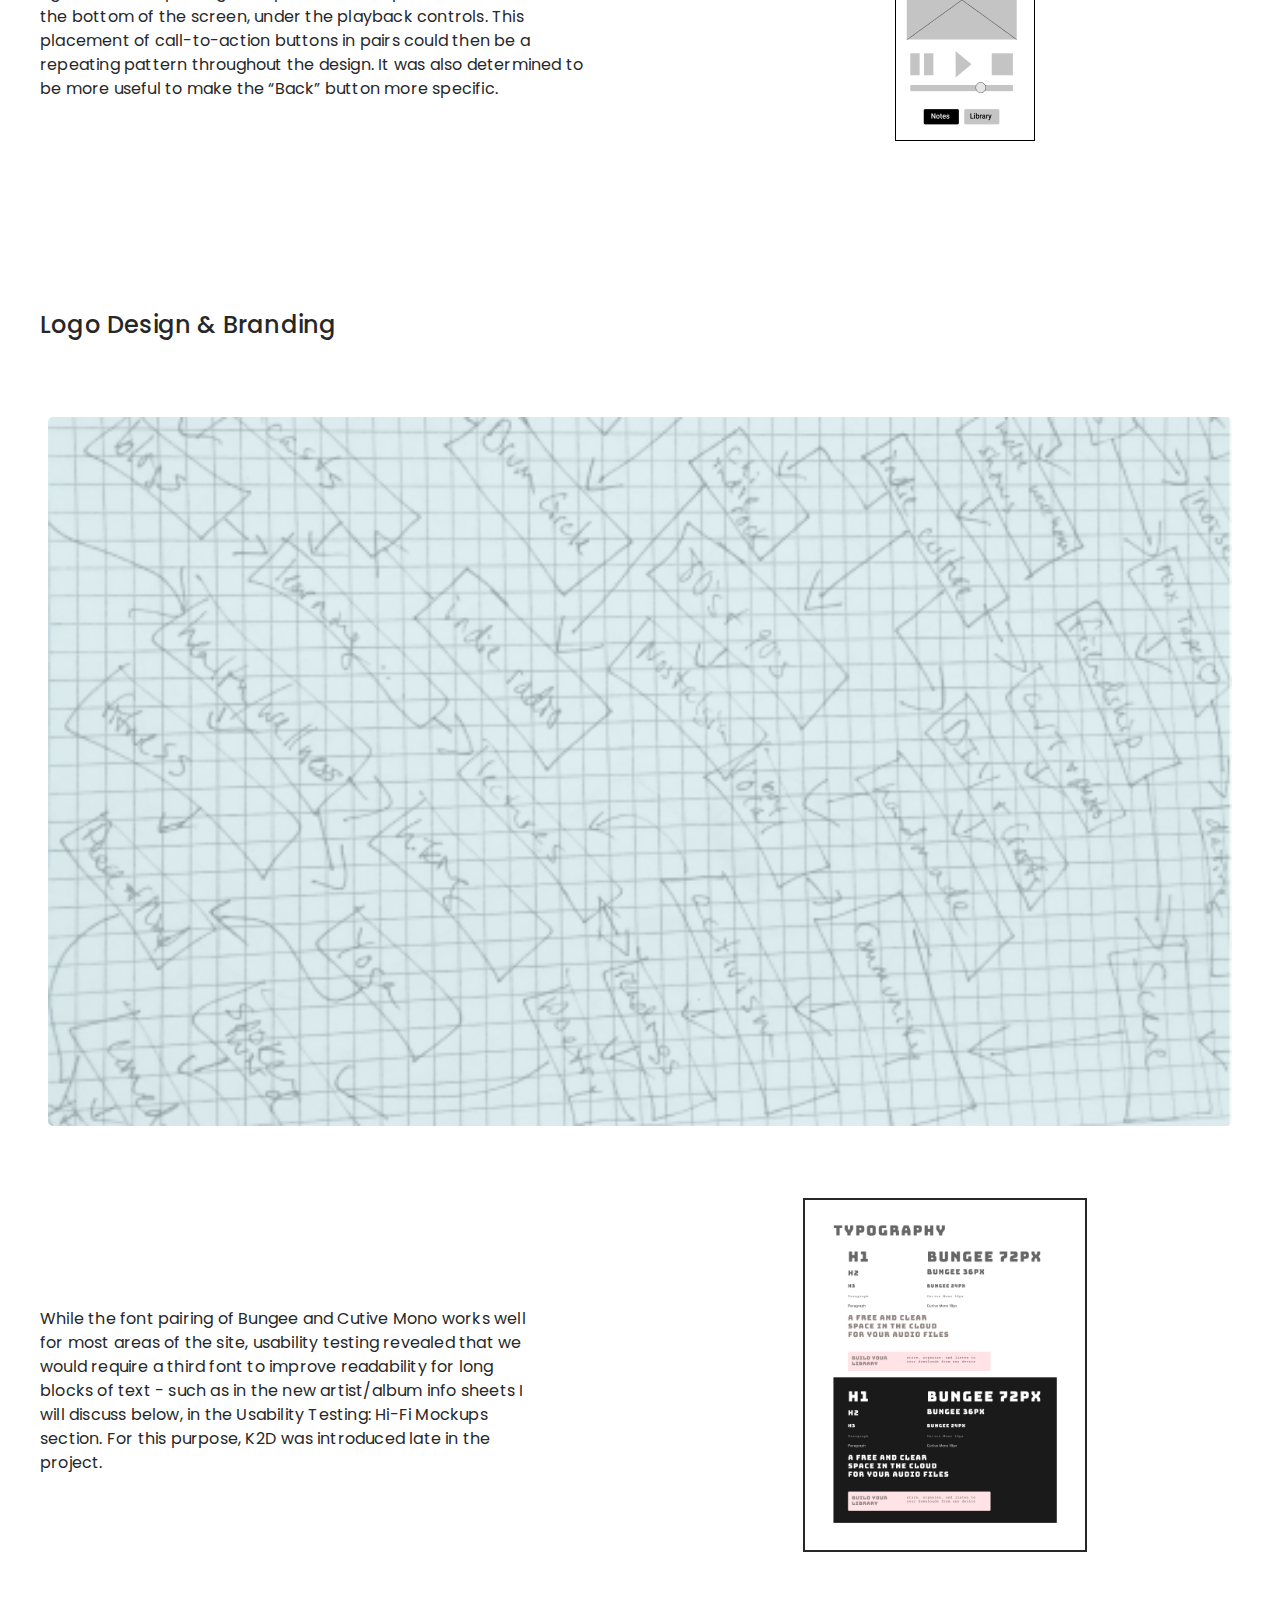
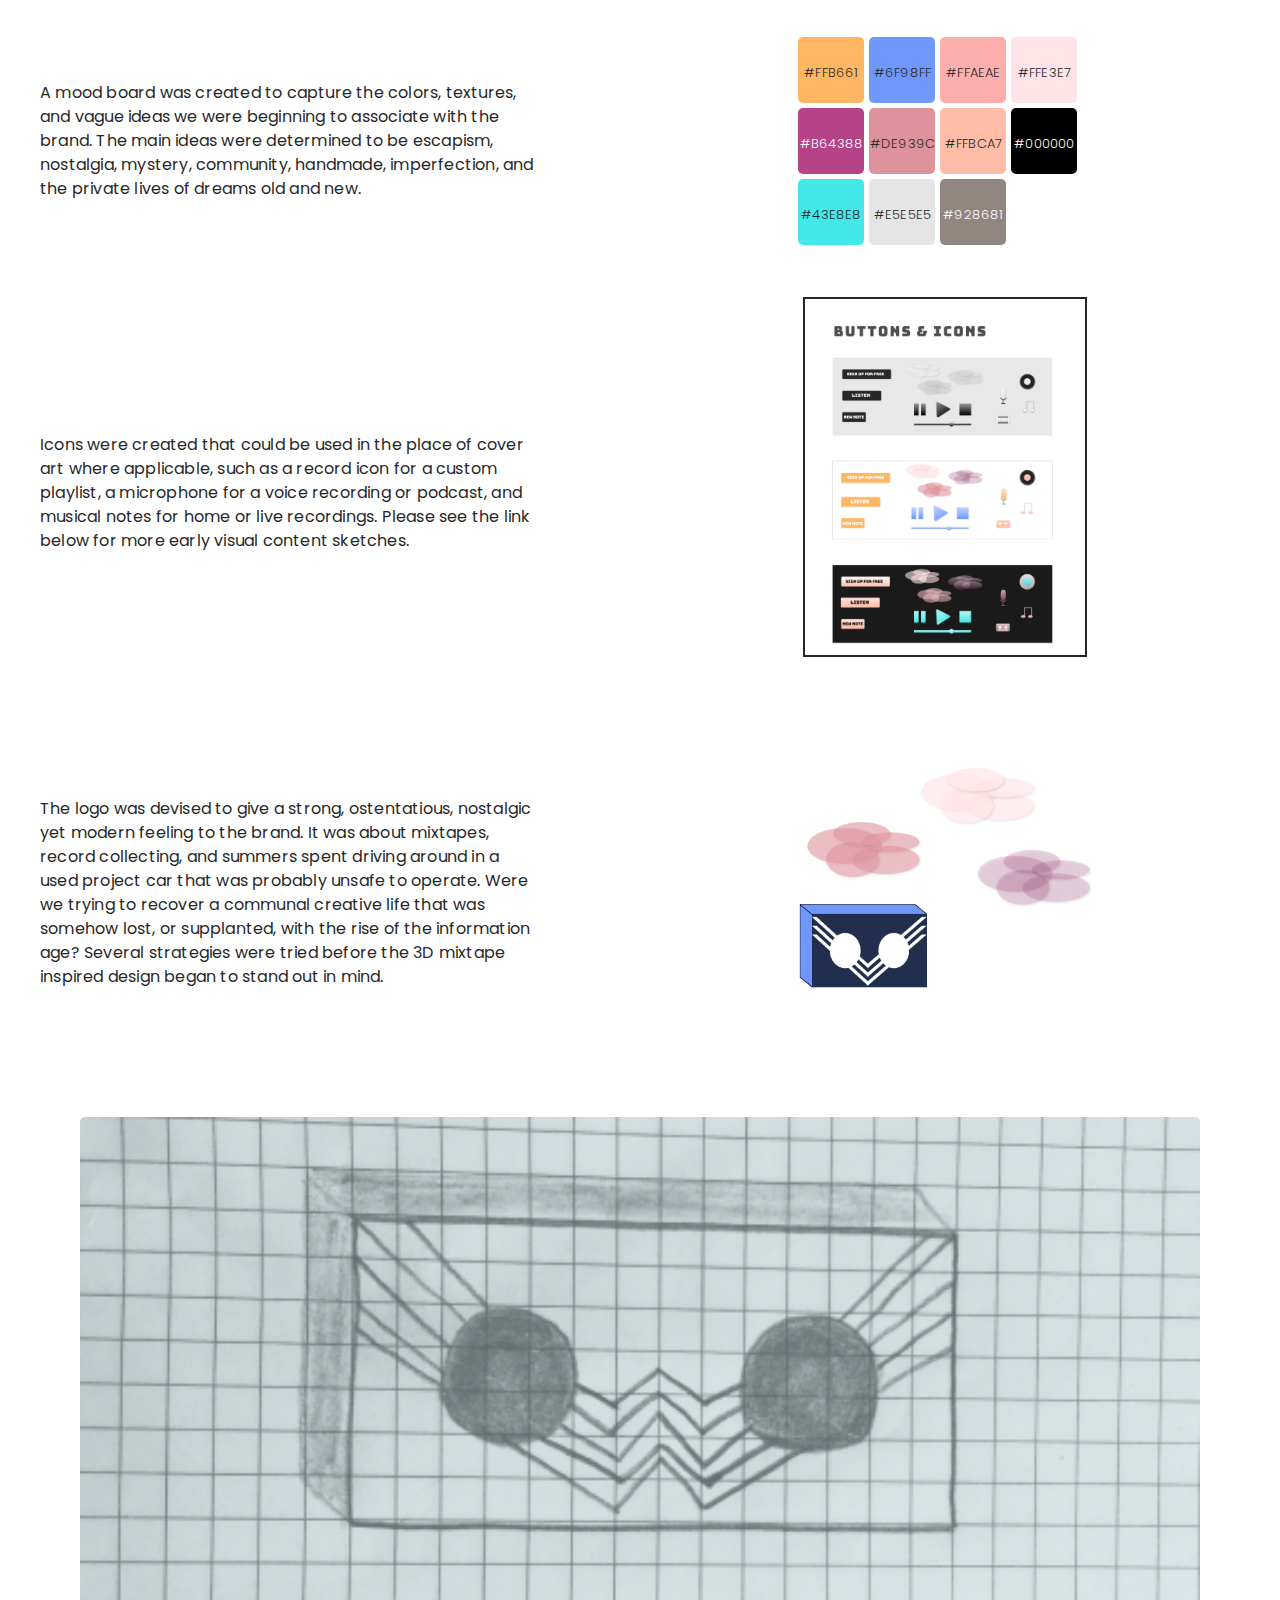
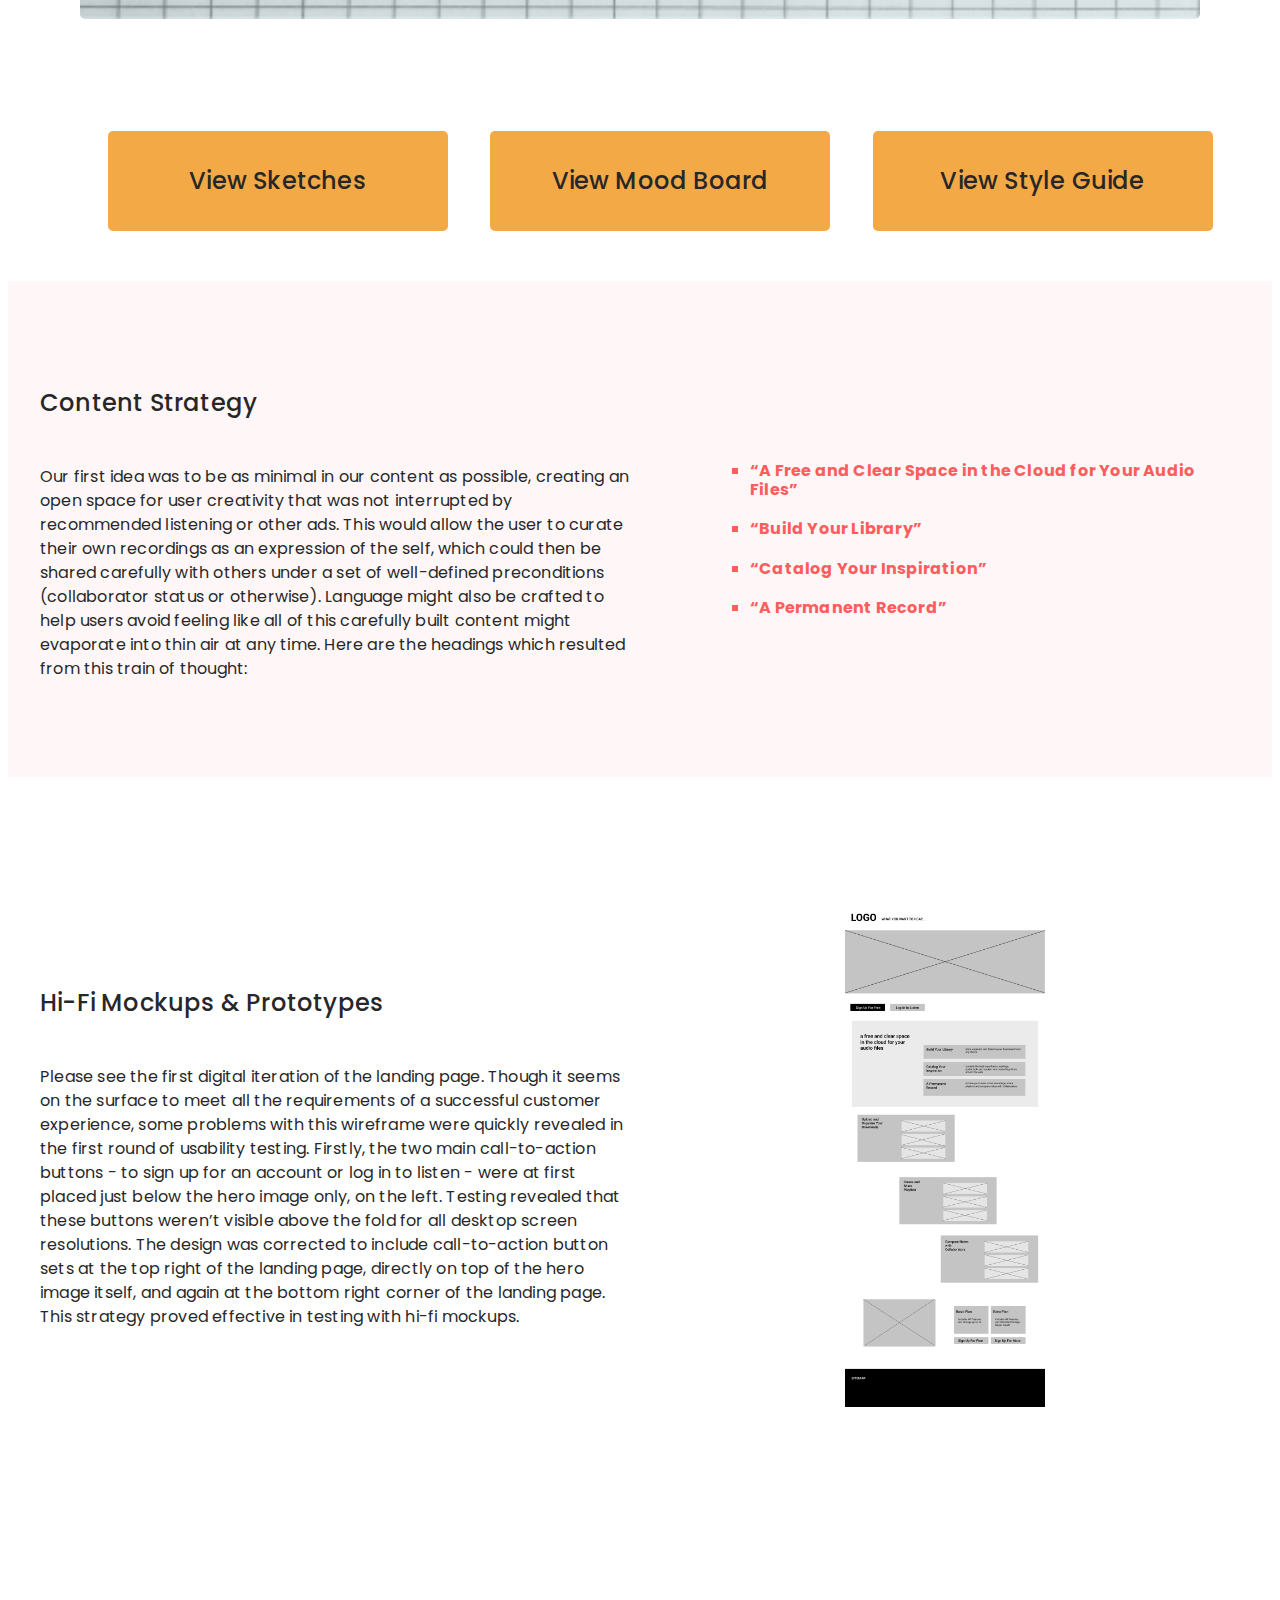
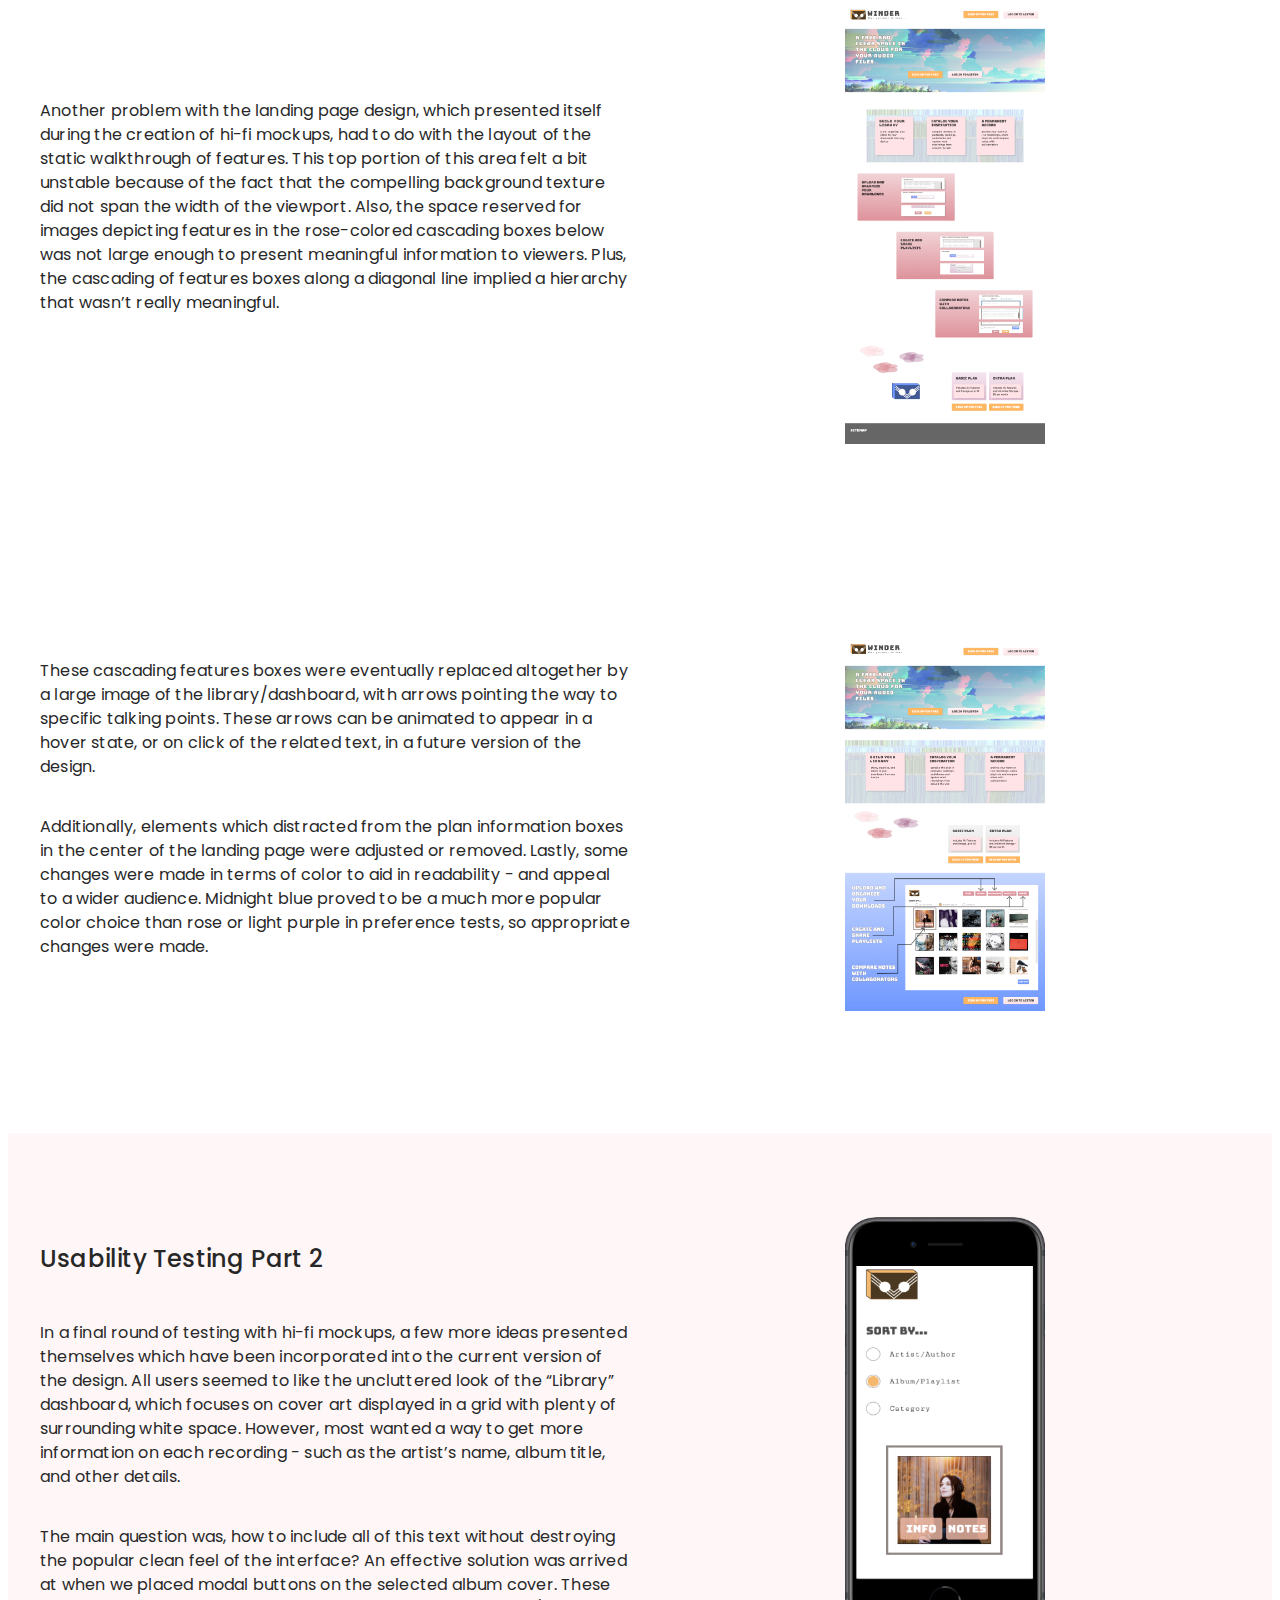
==== commit 8ec82ae5: "updated logo and favicon" ====
--- a/project.html
+++ b/project.html
@@ -22,7 +22,7 @@
   <body>
     <nav>
         <a href="index.html#hero">
-        <img src="images/portfolio.logo.10.2019.png" class="logo" alt="Holly Lipper's logo."></a>
+        <img src="images/logo.12.15.19.png" class="logo" alt="Holly Lipper's logo."></a>
         <ul class="nav-links">
         <li><a href="index.html#project-locket">Projects</a></li>
         <li><a href="index.html#bio">About Me</a></li>
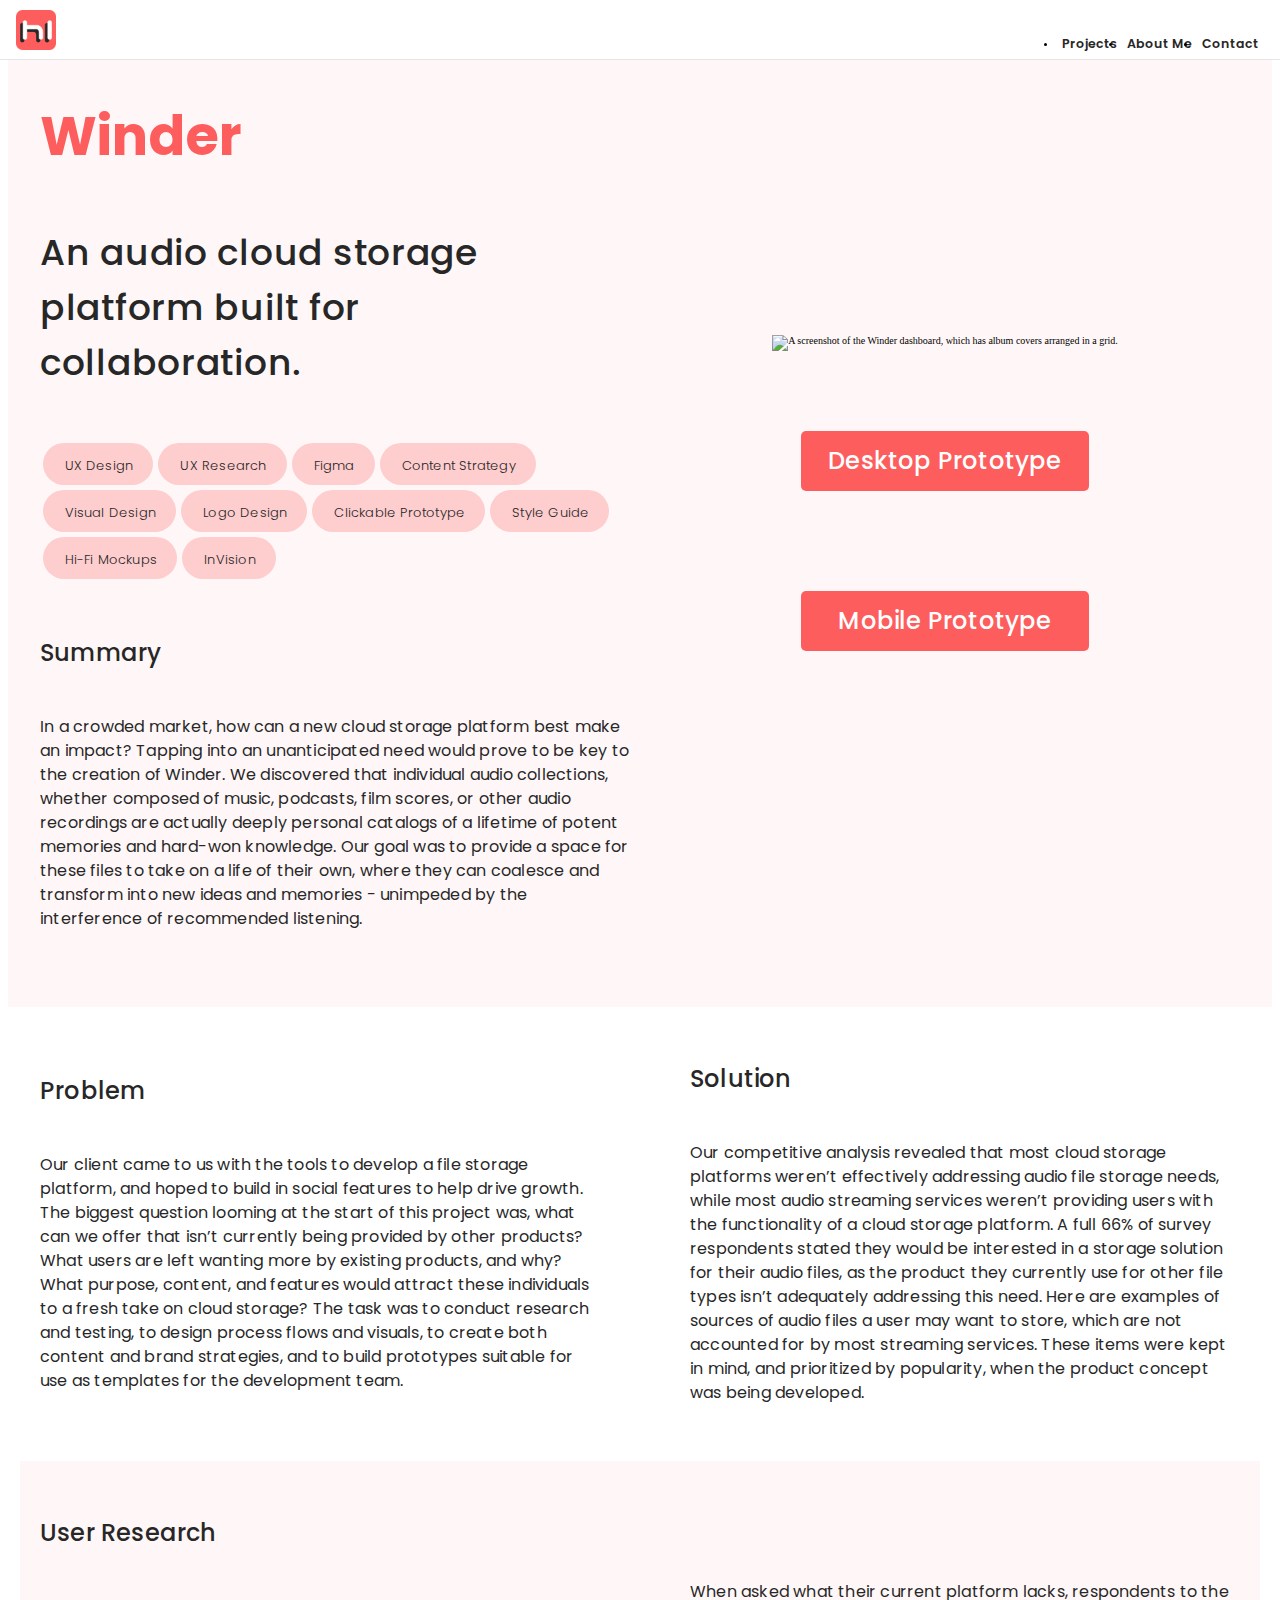
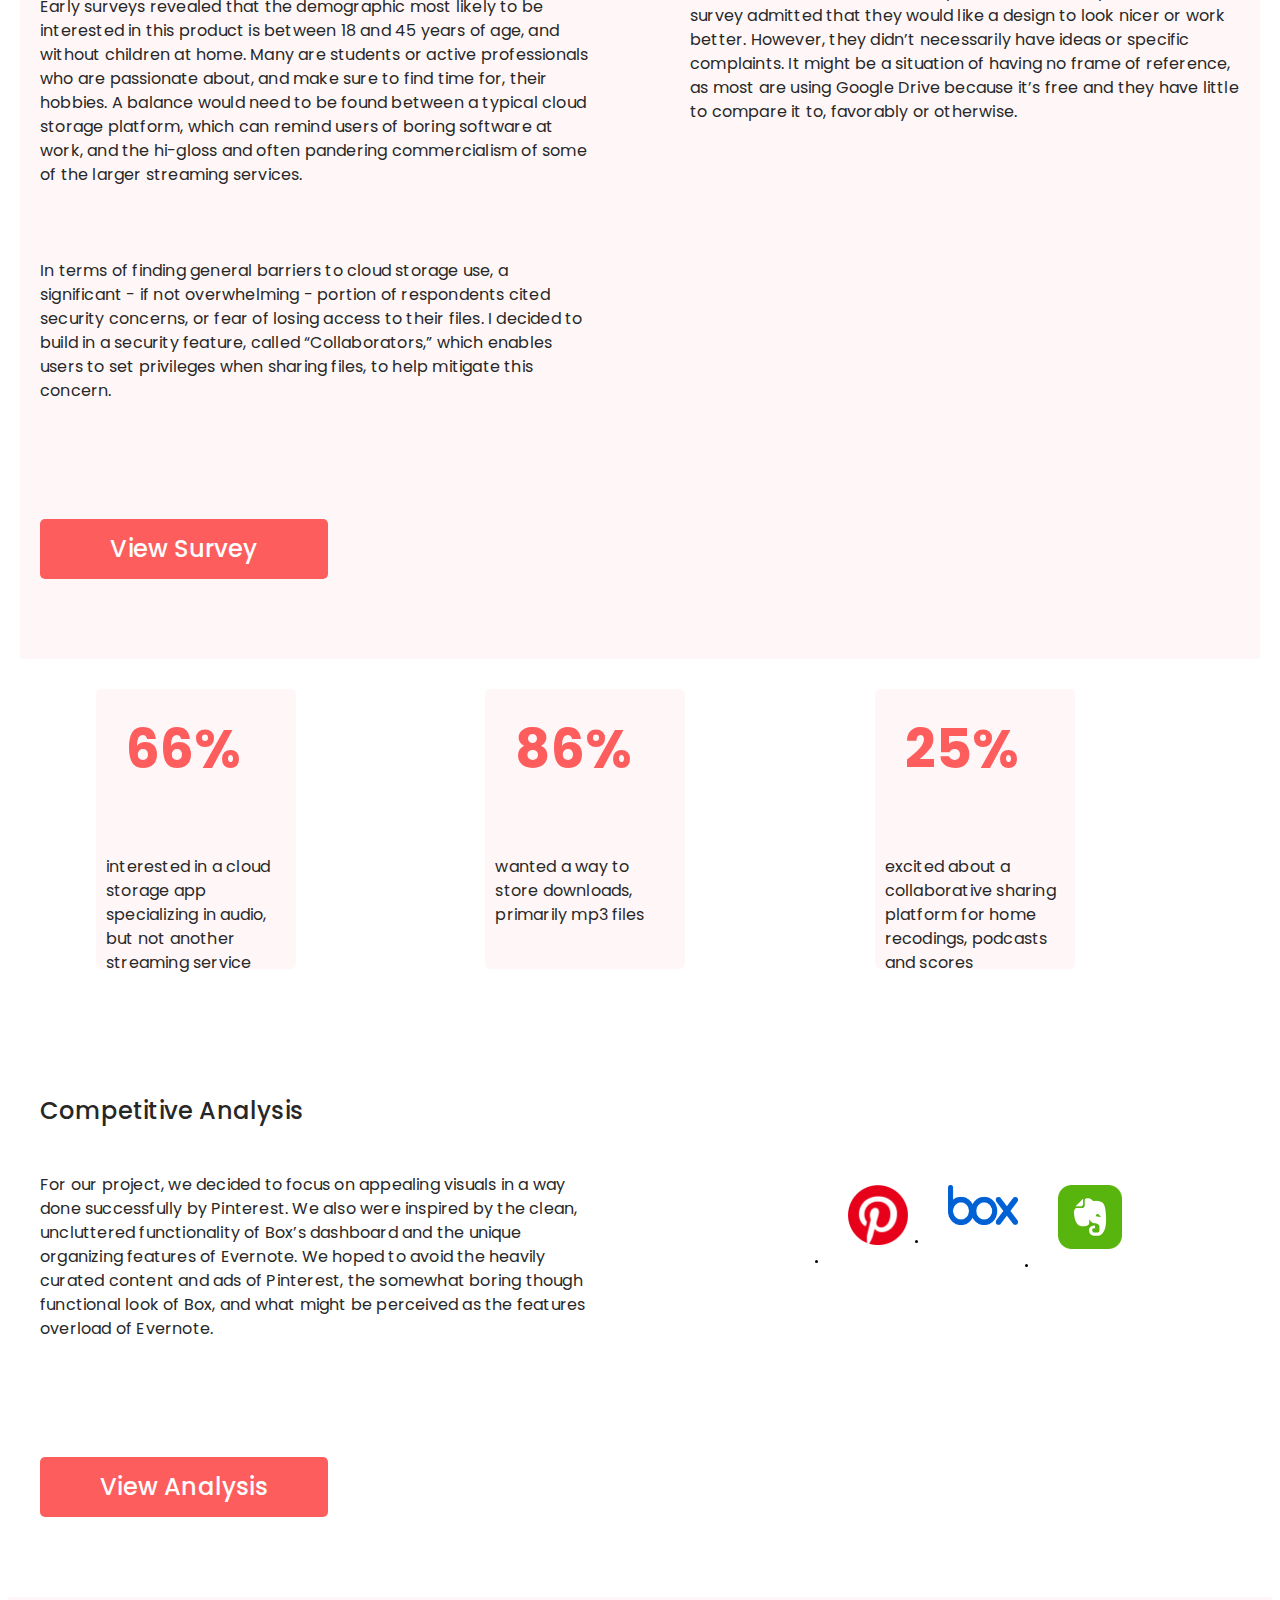
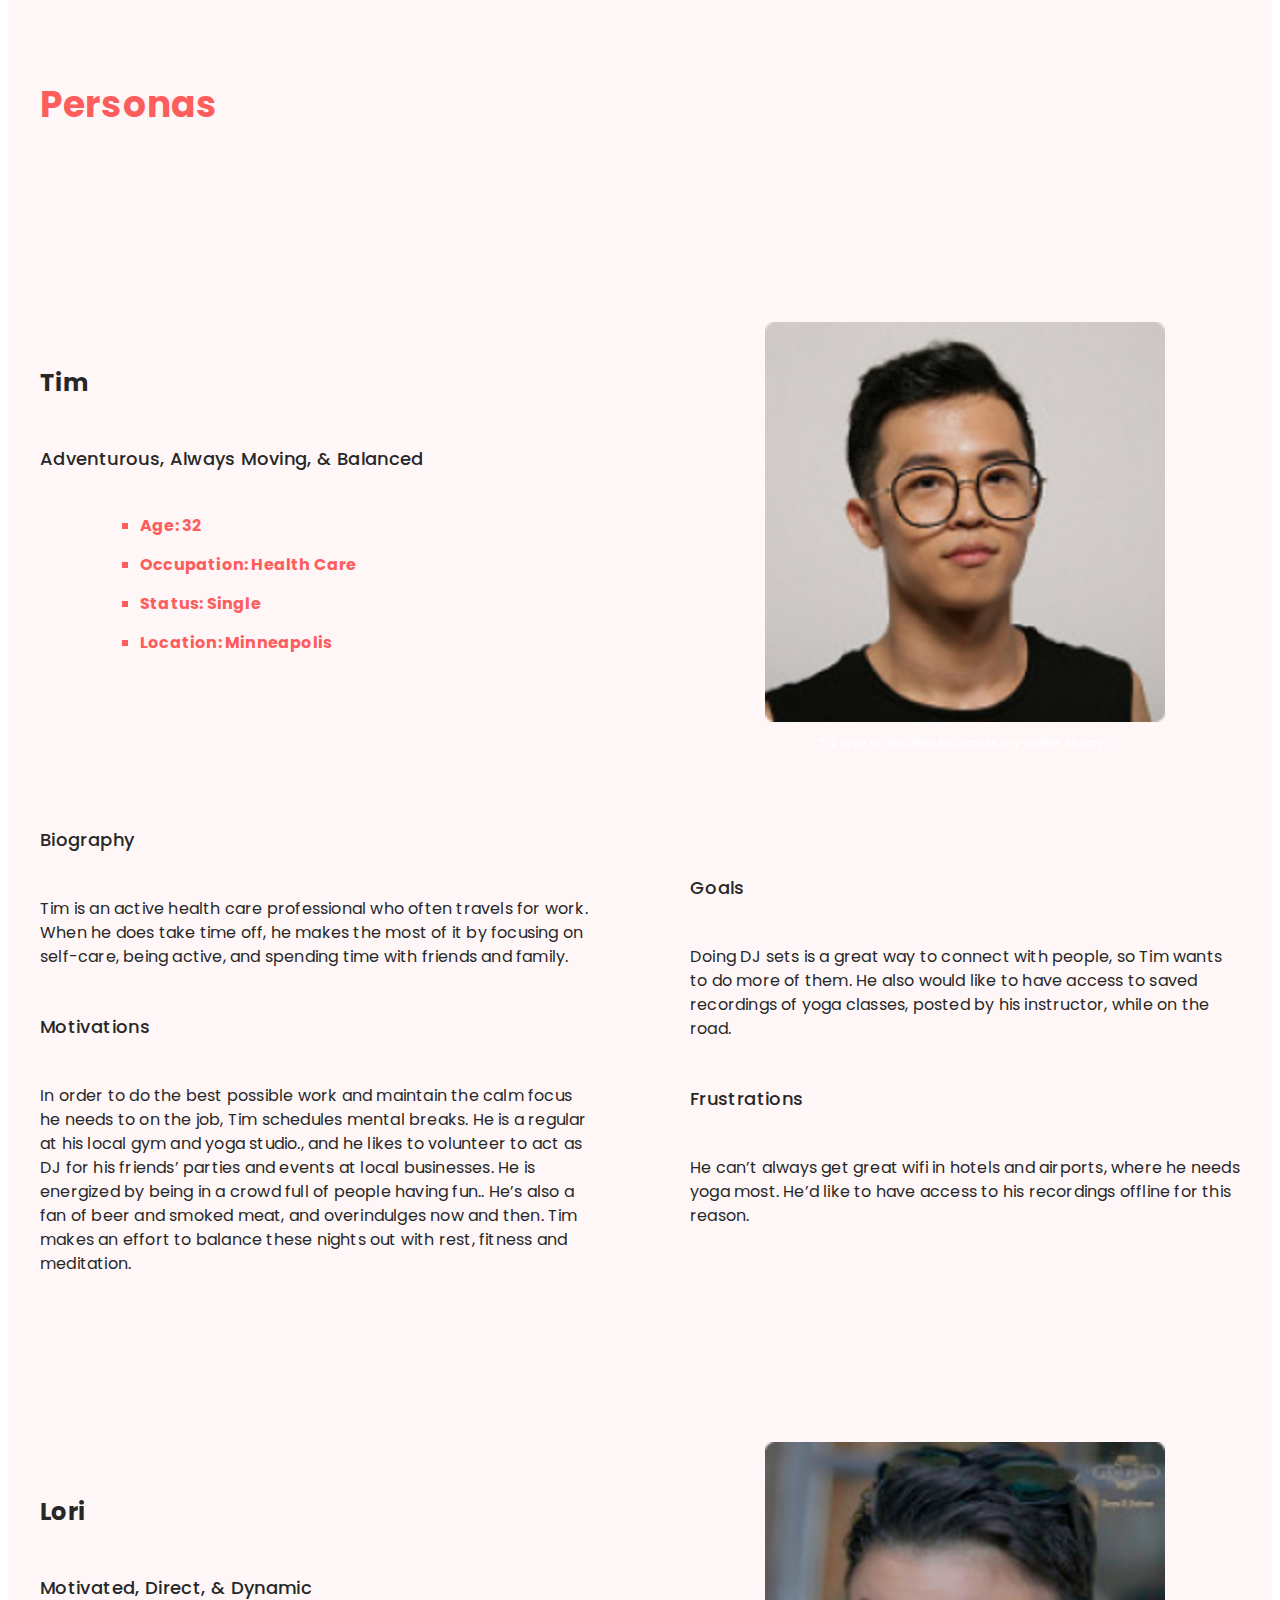
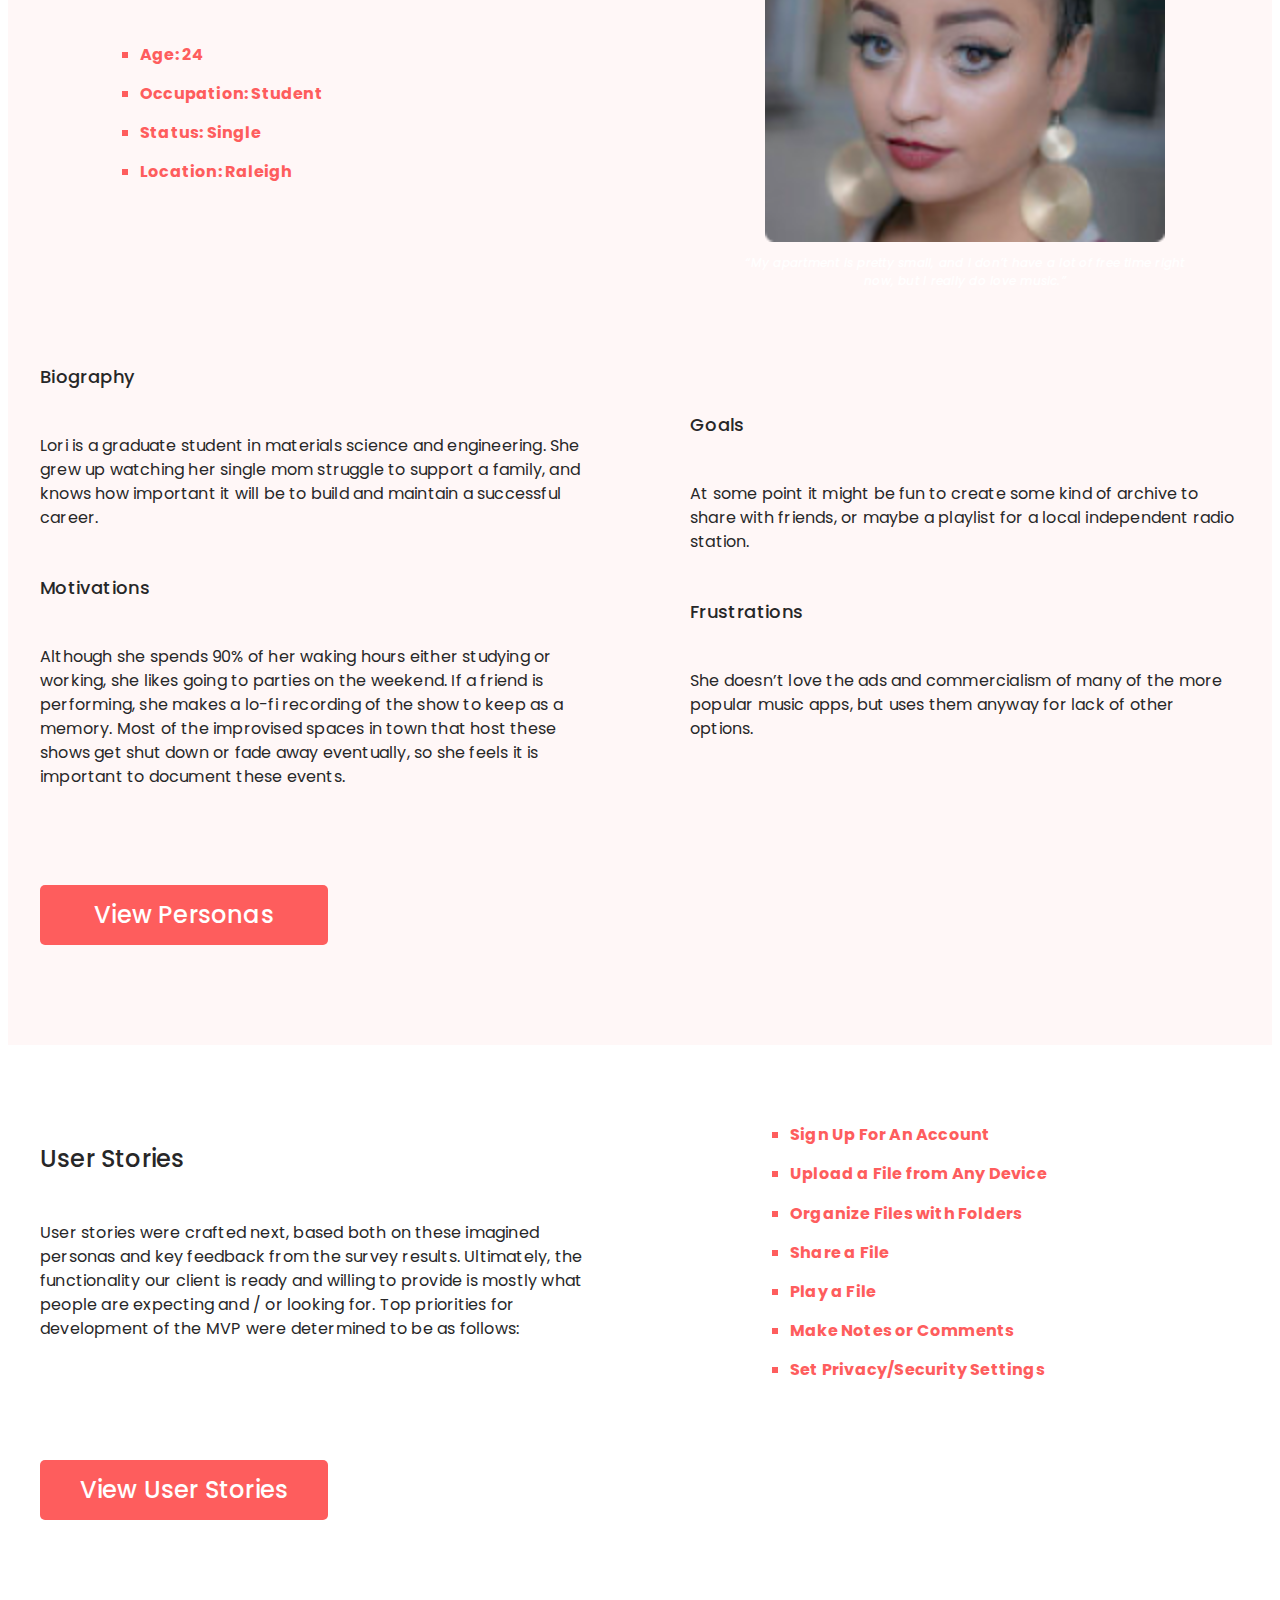
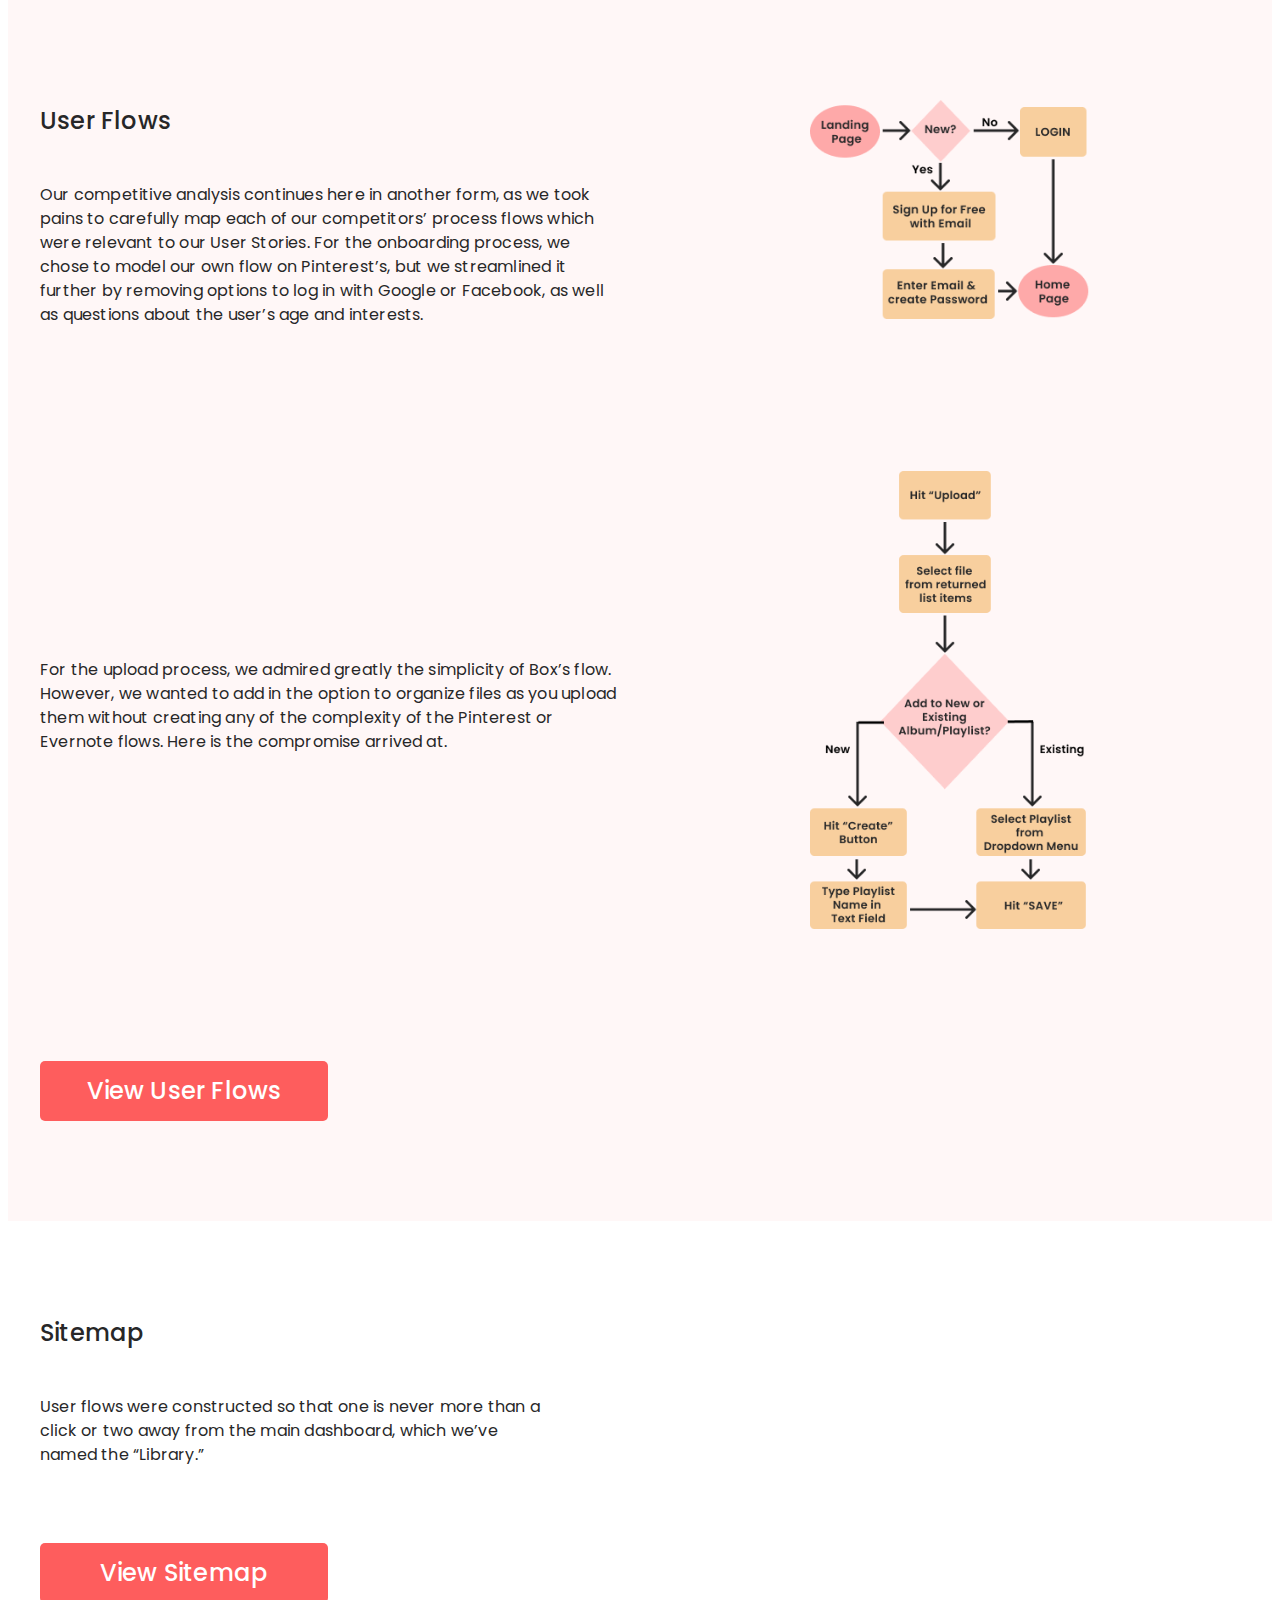
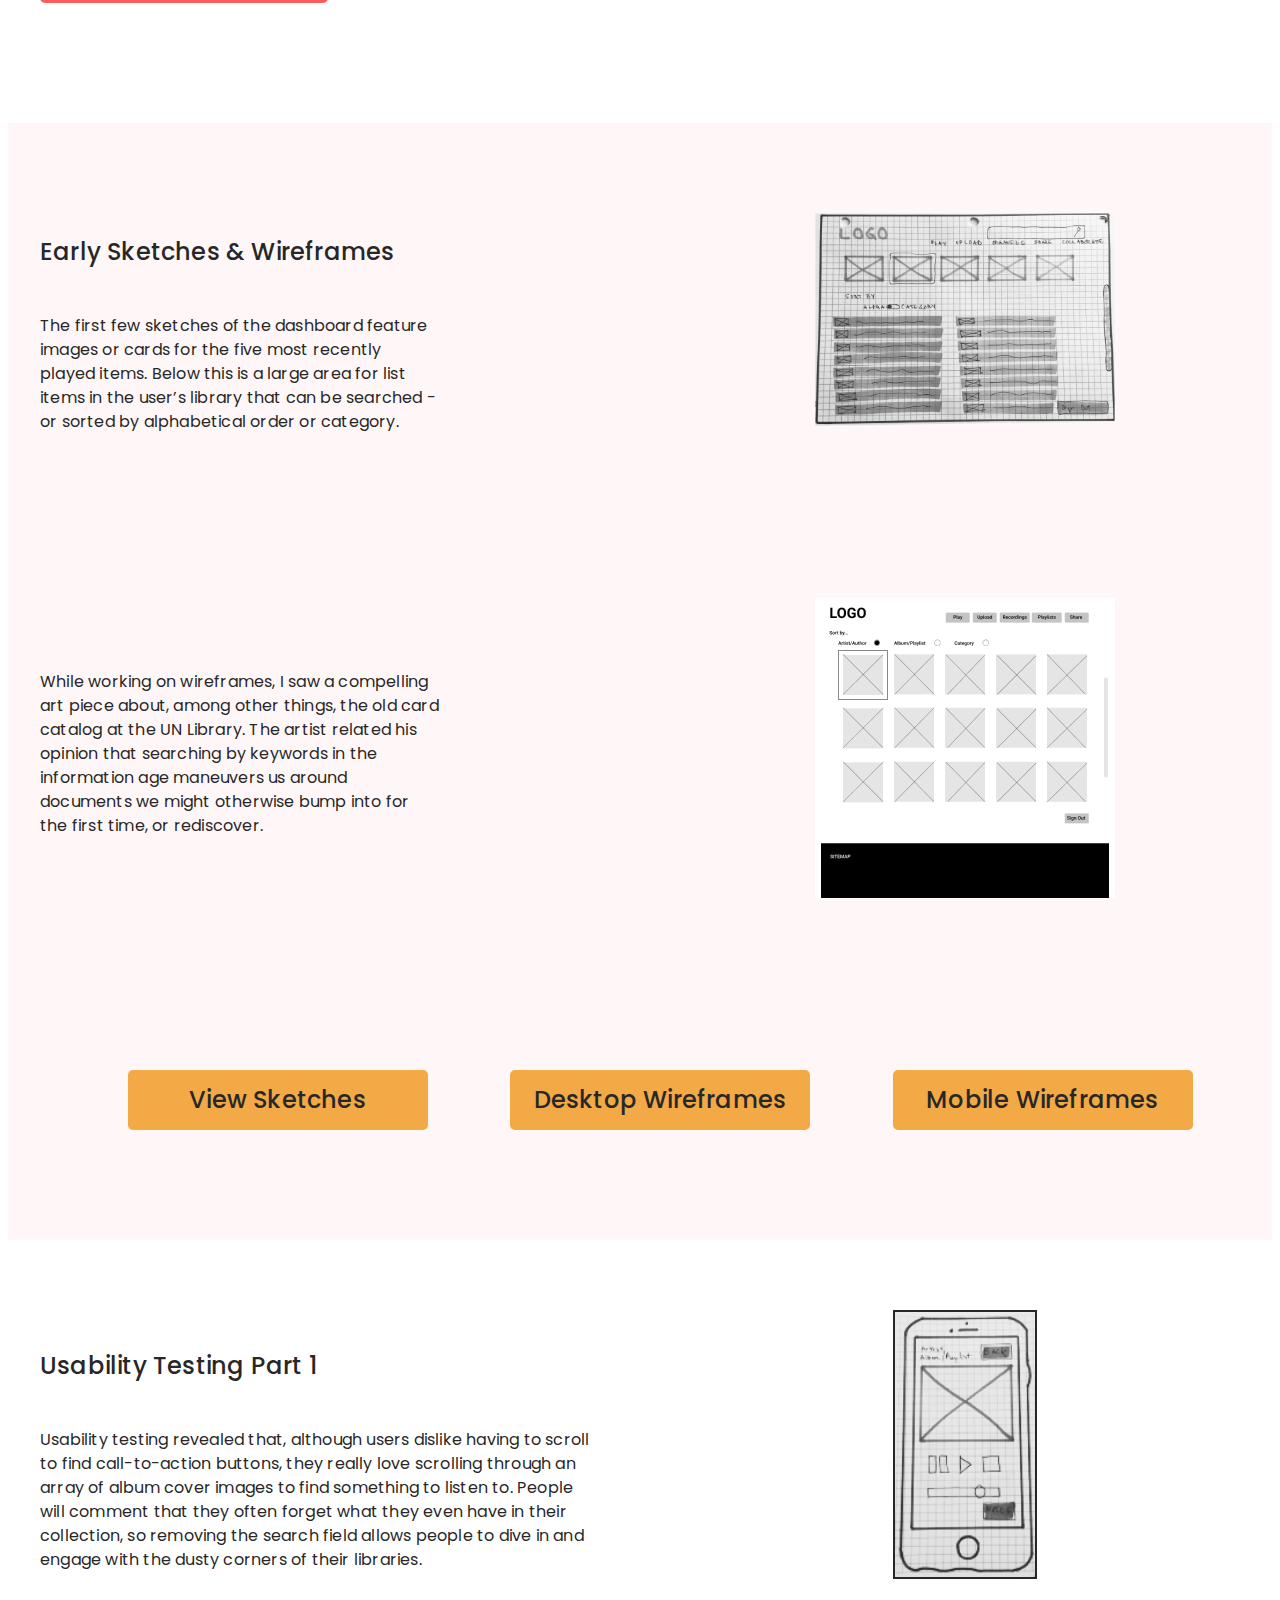
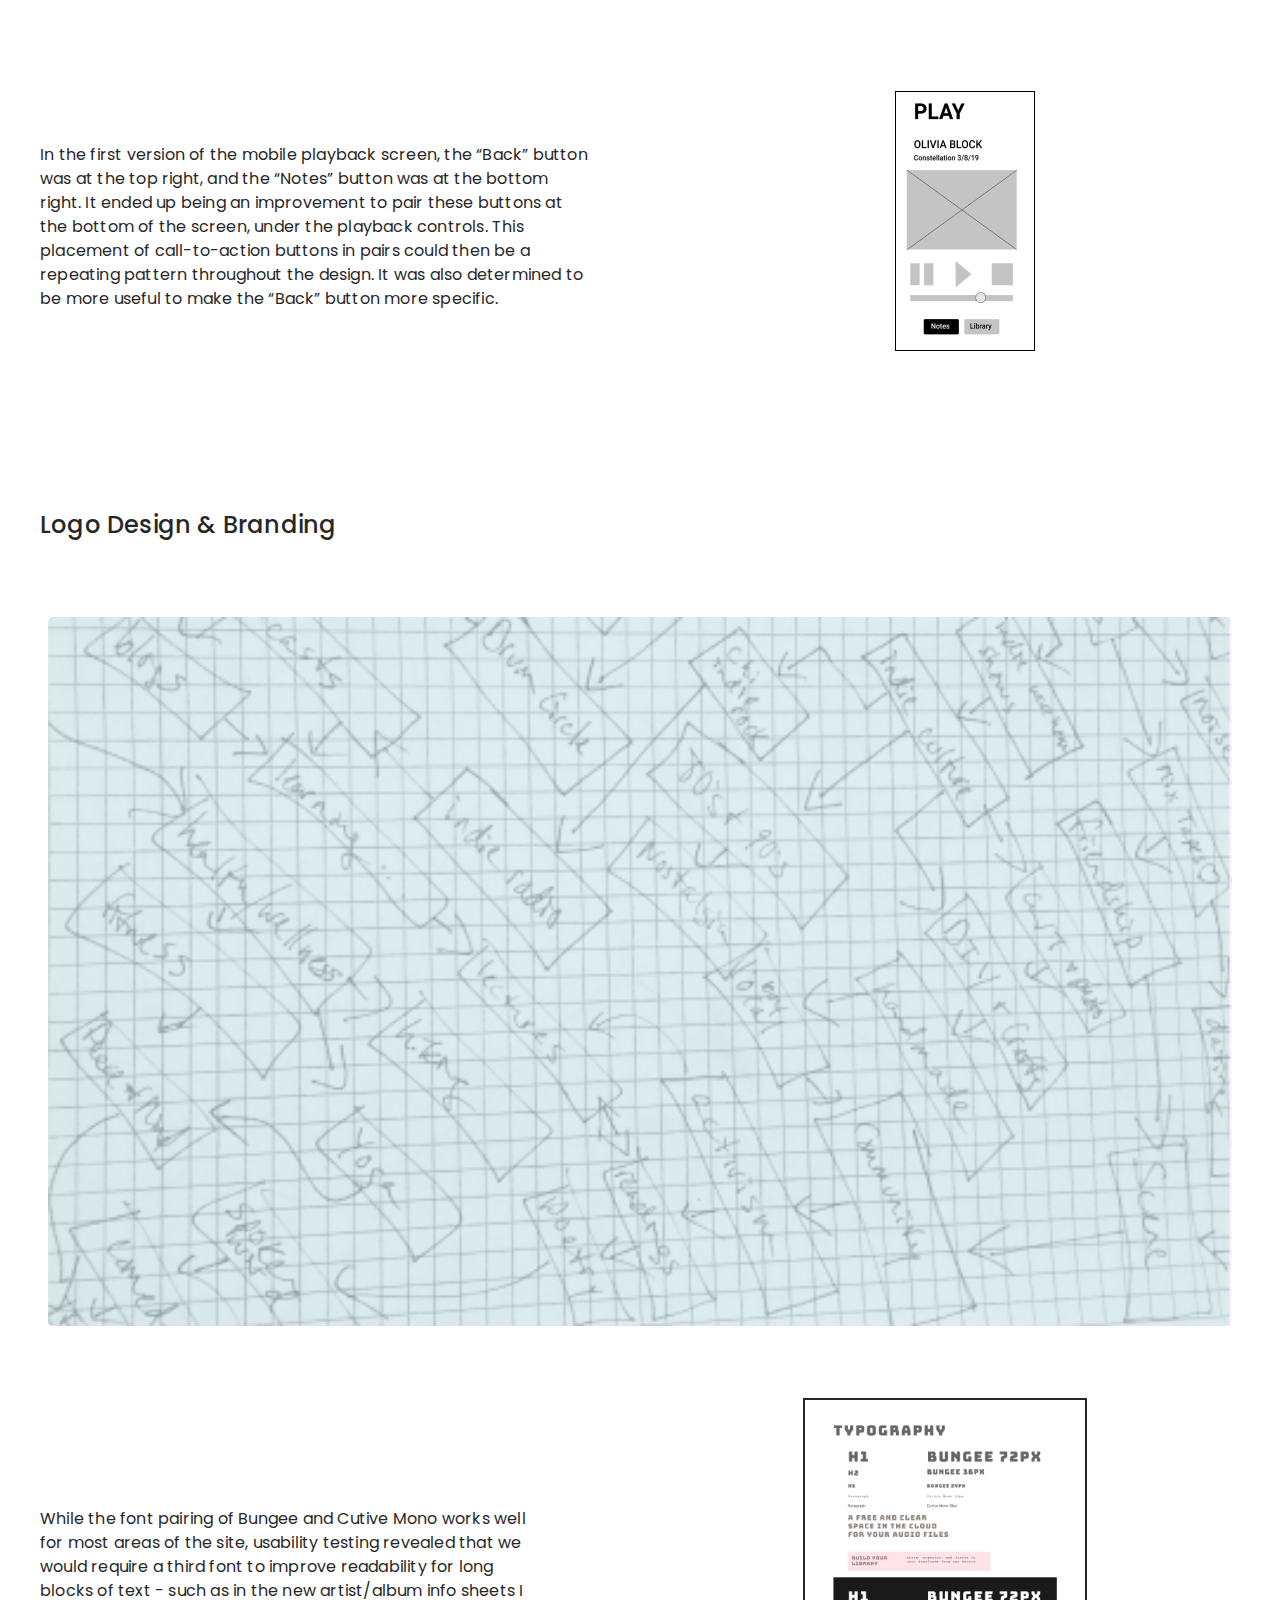
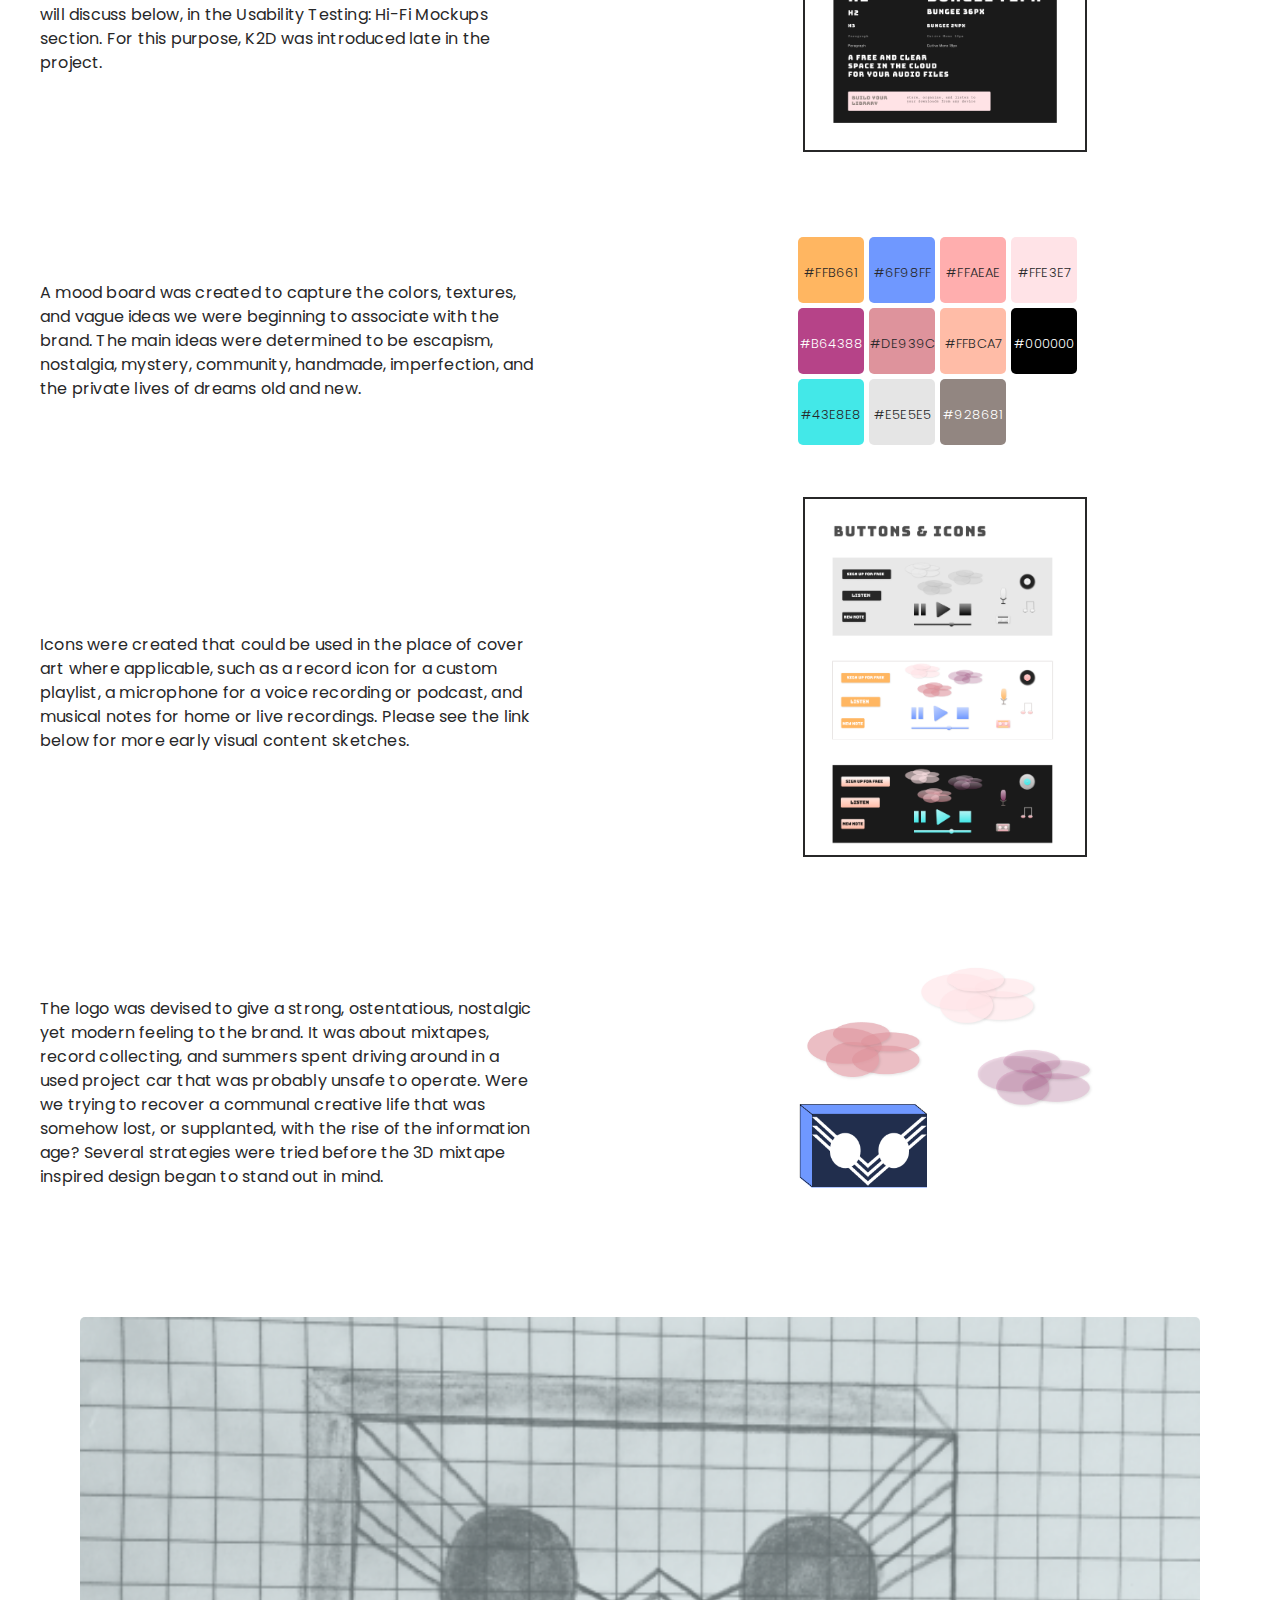
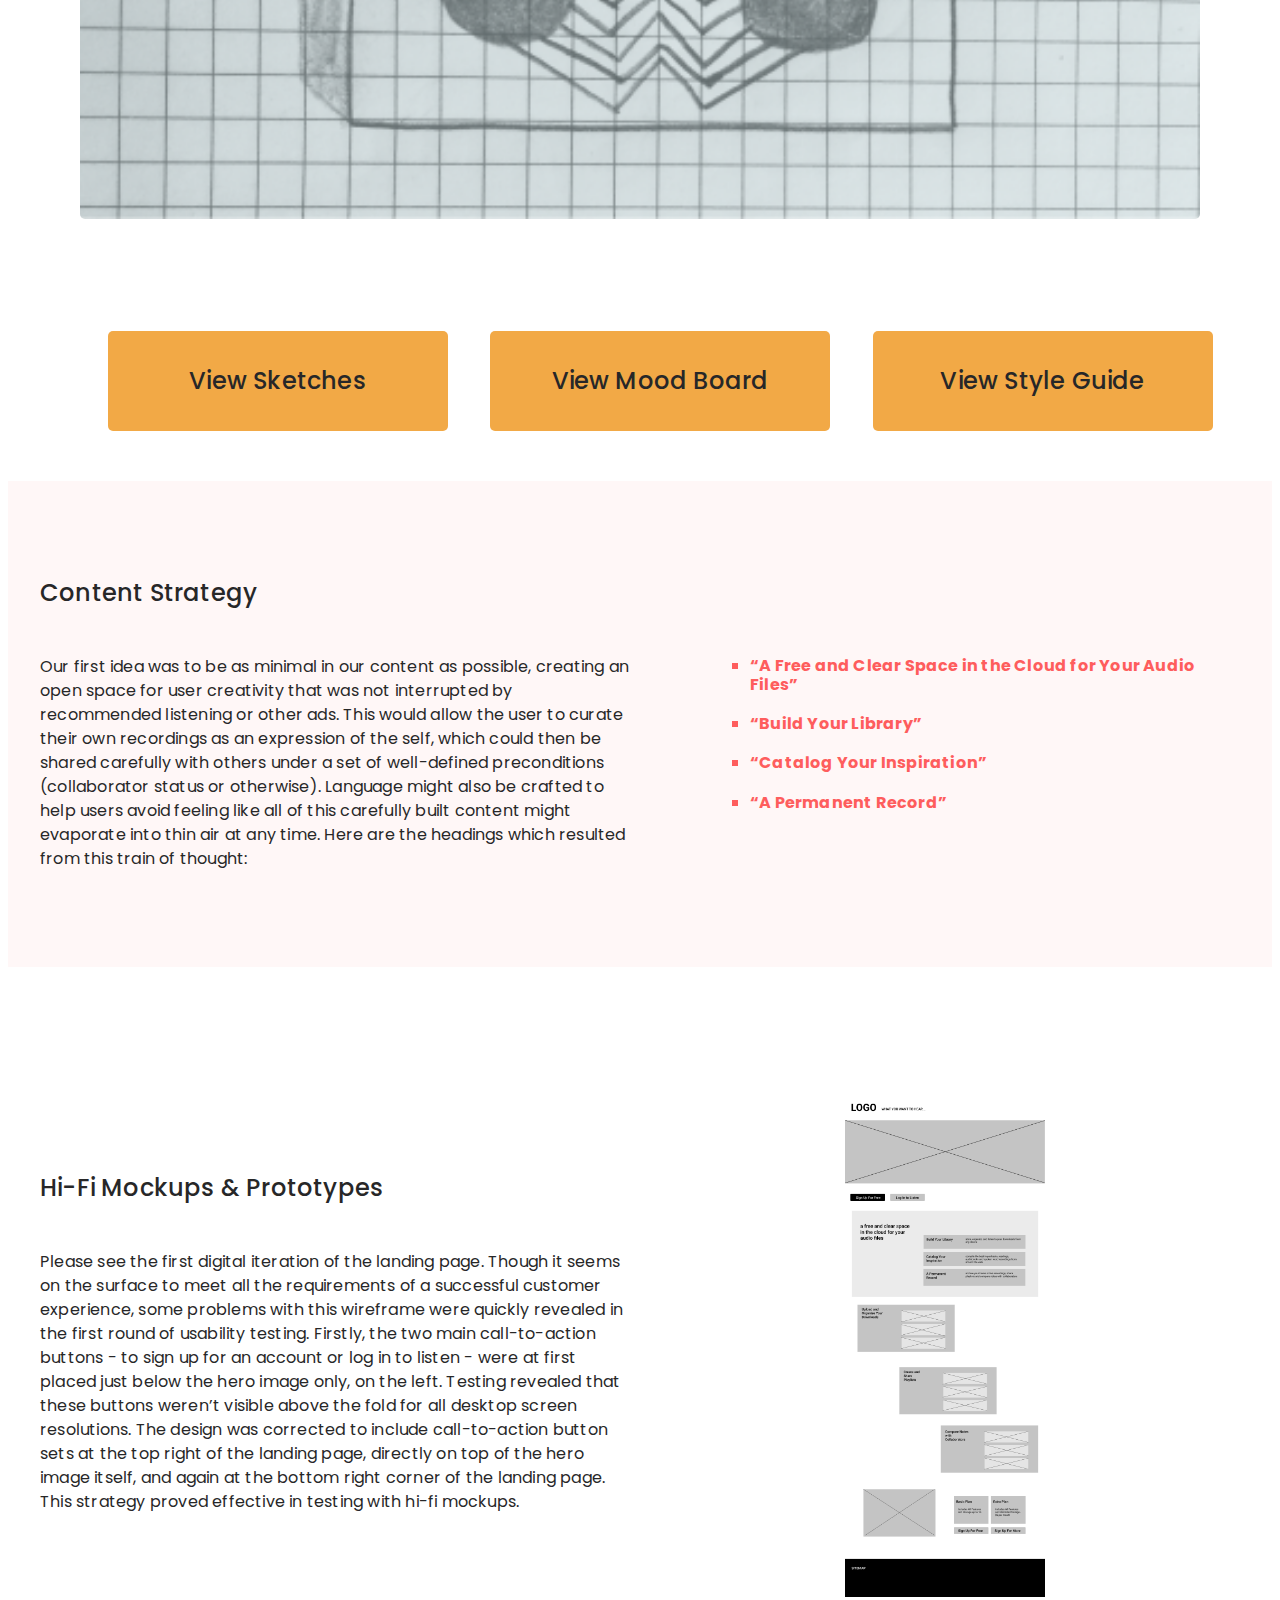
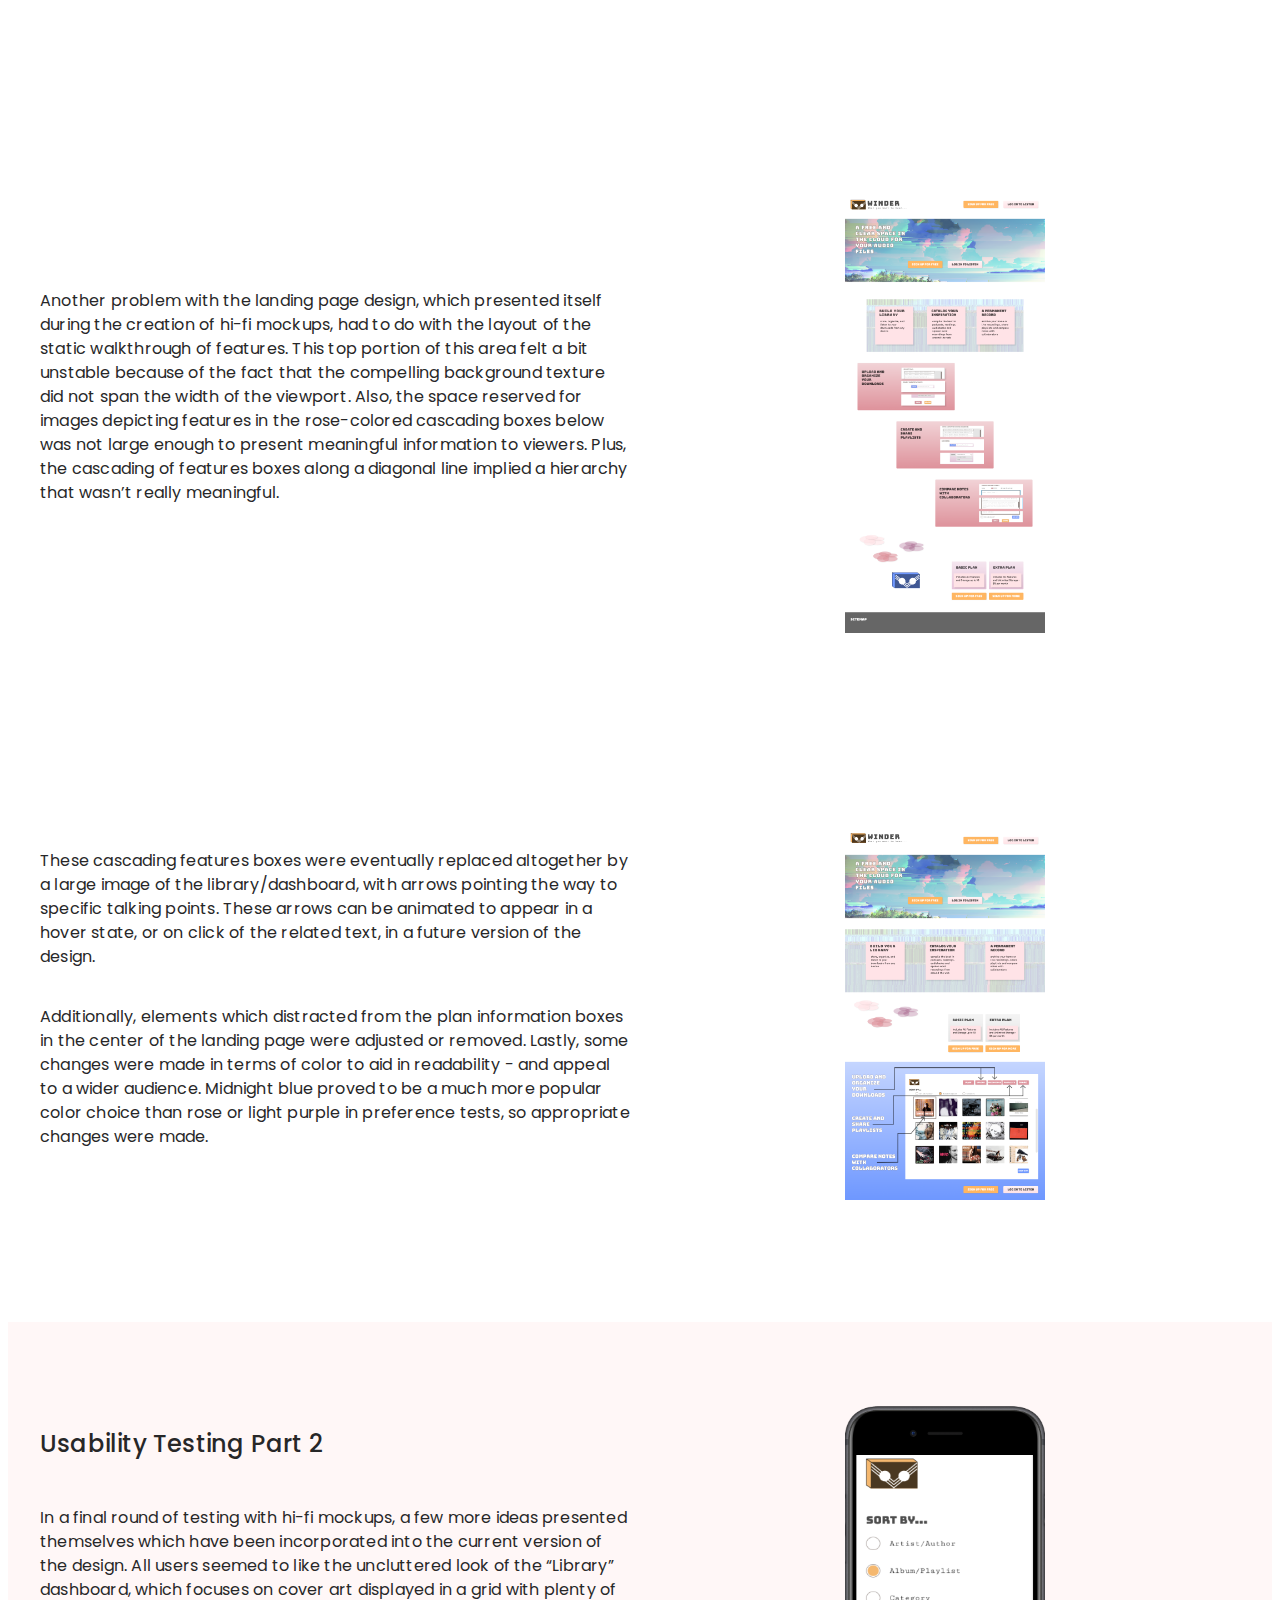
==== commit 13965c75: "made some more tweaks to vertical alignment" ====
--- a/project.html
+++ b/project.html
@@ -183,9 +183,11 @@
           </div>
             </section>
             <section class="personas">
+            <div class="container">
+            <h2 class="persona-header">Personas</h2>
+          </div>
               <div class="container">
                 <div class="text">
-             <h2 class="persona-header">Personas</h2>
              <h3>Tim</h3>
              <h4>Adventurous, Always Moving, & Balanced</h4>
                <blockquote>
@@ -403,7 +405,7 @@
                               <h3>Logo Design & Branding</h3>
                               </div>
                             </div>
-                            <div class="center-image">
+                            <div class-"container">
                             <figure>
                               <img src="images/mindmap.png" class="mindmap" alt="An image of an early mindmap brainstorming exercise.">
                               <figcaption></figcaption>
--- a/css/style.css
+++ b/css/style.css
@@ -14,7 +14,11 @@
 
 .container h3 {
   padding-bottom: 2rem;
-  padding-top: 2rem;
+  padding-top: 1rem;
+}
+
+.container p {
+  padding-bottom: 2rem;
 }
 
 /*tab bar nav*/
@@ -63,7 +67,7 @@
 /*hero*/
 
 .hero {
-  margin-top: 6rem;
+  padding-top: 6rem;
 }
 
 .hero-bold {
@@ -78,7 +82,7 @@
   font-style: normal;
   font-weight: 700;
   line-height: 120%;
-  margin-top: 1rem;
+  padding-top: 2rem;
   z-index: 2;
 }
 
@@ -100,7 +104,7 @@
 
 @keyframes bounce {
   from {height: 6rem; padding-bottom: 2rem;}
-  to {height: 8rem; padding-bottom: 0rem;}
+  to {height: 8rem; padding-bottom: 2rem;}
 }
 
 .see-more .arrow {
@@ -149,8 +153,8 @@
 }
 
 .bio {
-  padding-bottom: 4rem;
-  padding-top: 4rem;
+  padding-bottom: 2rem;
+  padding-top: 2rem;
 }
 
 .bio h2 {
@@ -173,7 +177,7 @@
 
 .bio p {
   max-width: 55rem;
-  padding-bottom: 1rem;
+  padding-bottom: 2rem;
 }
 
 .my-photo {
@@ -903,8 +907,6 @@
 
 .problem-solution-locket {
   background-color: #AFD0ED;
-  padding-bottom: 2rem;
-  padding-top: 2rem;
 }
 
 .problem-solution-locket h3 {
@@ -967,7 +969,7 @@
   font-weight: 700;
   line-height: 120%;
   padding-bottom: 2rem;
-  padding-top: 4rem;
+  padding-top: 2rem;
 }
 
 
@@ -1069,7 +1071,7 @@
 .personas-locket h3 {
   color: #AFD0ED;
   font-family: "Poppins",sans-serif;
-  font-size: 3.6rem;
+  font-size: 2.4rem;
   font-weight: 700;
   letter-spacing: 0.02em;
   padding-bottom: 1rem;
@@ -1108,7 +1110,7 @@
 .sketches-wireframes-locket h3 {
   color: #AFD0ED;
   font-family: "Poppins",sans-serif;
-  font-size: 3.6rem;
+  font-size: 2.4rem;
   font-weight: 700;
   letter-spacing: 0.02em;
 }
@@ -1171,7 +1173,7 @@
   color: #272728;
   display: flex;
   font-family: "Poppins",sans-serif;
-  font-size: 2.4rem;
+  font-size: 3.6rem;
   font-style: normal;
   font-weight: 500;
   letter-spacing: 0.02em;
@@ -1445,12 +1447,11 @@
   font-weight: bold;
   letter-spacing: 0.02rem;
   line-height: 120%;
-  padding-top: 1rem;
+  padding-top: 2rem;
 }
 
 .personas ul {
   list-style-type: square;
-  padding-bottom: 2rem;
 }
 
 .personas li {
@@ -1625,11 +1626,6 @@
   justify-content: center;
   text-align: center;
 }
-
-  .mindmap {
-    border-radius: 5px;
-    width: 100%;
-  }
 
   .persona-image1 {
     width: 40rem;
@@ -1865,7 +1861,6 @@
  grid-column-gap: 2rem;
  grid-row-gap: 2rem;
  grid-template-columns: 1fr 1fr;
- padding-bottom: 2rem;
 }
 
 .problem-solution .container {
@@ -1873,8 +1868,6 @@
  grid-column-gap: 10rem;
  grid-row-gap: 2rem;
  grid-template-columns: 1fr 1fr;
- padding-bottom: 2rem;
- padding-top: 2rem;
 }
 
 .user-research .container {
@@ -1882,7 +1875,6 @@
  grid-column-gap: 10rem;
  grid-row-gap: 2rem;
  grid-template-columns: 1fr 1fr;
- padding-bottom: 2rem;
 }
 
 .hi-fi-mockups-prototypes .container {
@@ -1907,8 +1899,6 @@
  grid-column-gap: 10rem;
  grid-row-gap: 2rem;
  grid-template-columns: 1fr 1fr;
- padding-bottom: 2rem;
- padding-top: 2rem;
 }
 
 .user-research-locket .container {
@@ -1963,8 +1953,6 @@
  grid-column-gap: 4rem;
  grid-row-gap: 2rem;
  grid-template-columns: 1fr 1fr;
- padding-bottom: 2rem;
- padding-top: 2rem;
 }
 
 .persona-cory {
@@ -1972,8 +1960,6 @@
  grid-column-gap: 4rem;
  grid-row-gap: 2rem;
  grid-template-columns: 1fr 1fr;
- padding-bottom: 2rem;
- padding-top: 2rem;
 }
 
 .persona-jill {
@@ -1981,8 +1967,6 @@
  grid-column-gap: 4rem;
  grid-row-gap: 2rem;
  grid-template-columns: 1fr 1fr;
- padding-bottom: 2rem;
- padding-top: 2rem;
 }
 
 .user-stories .container {
